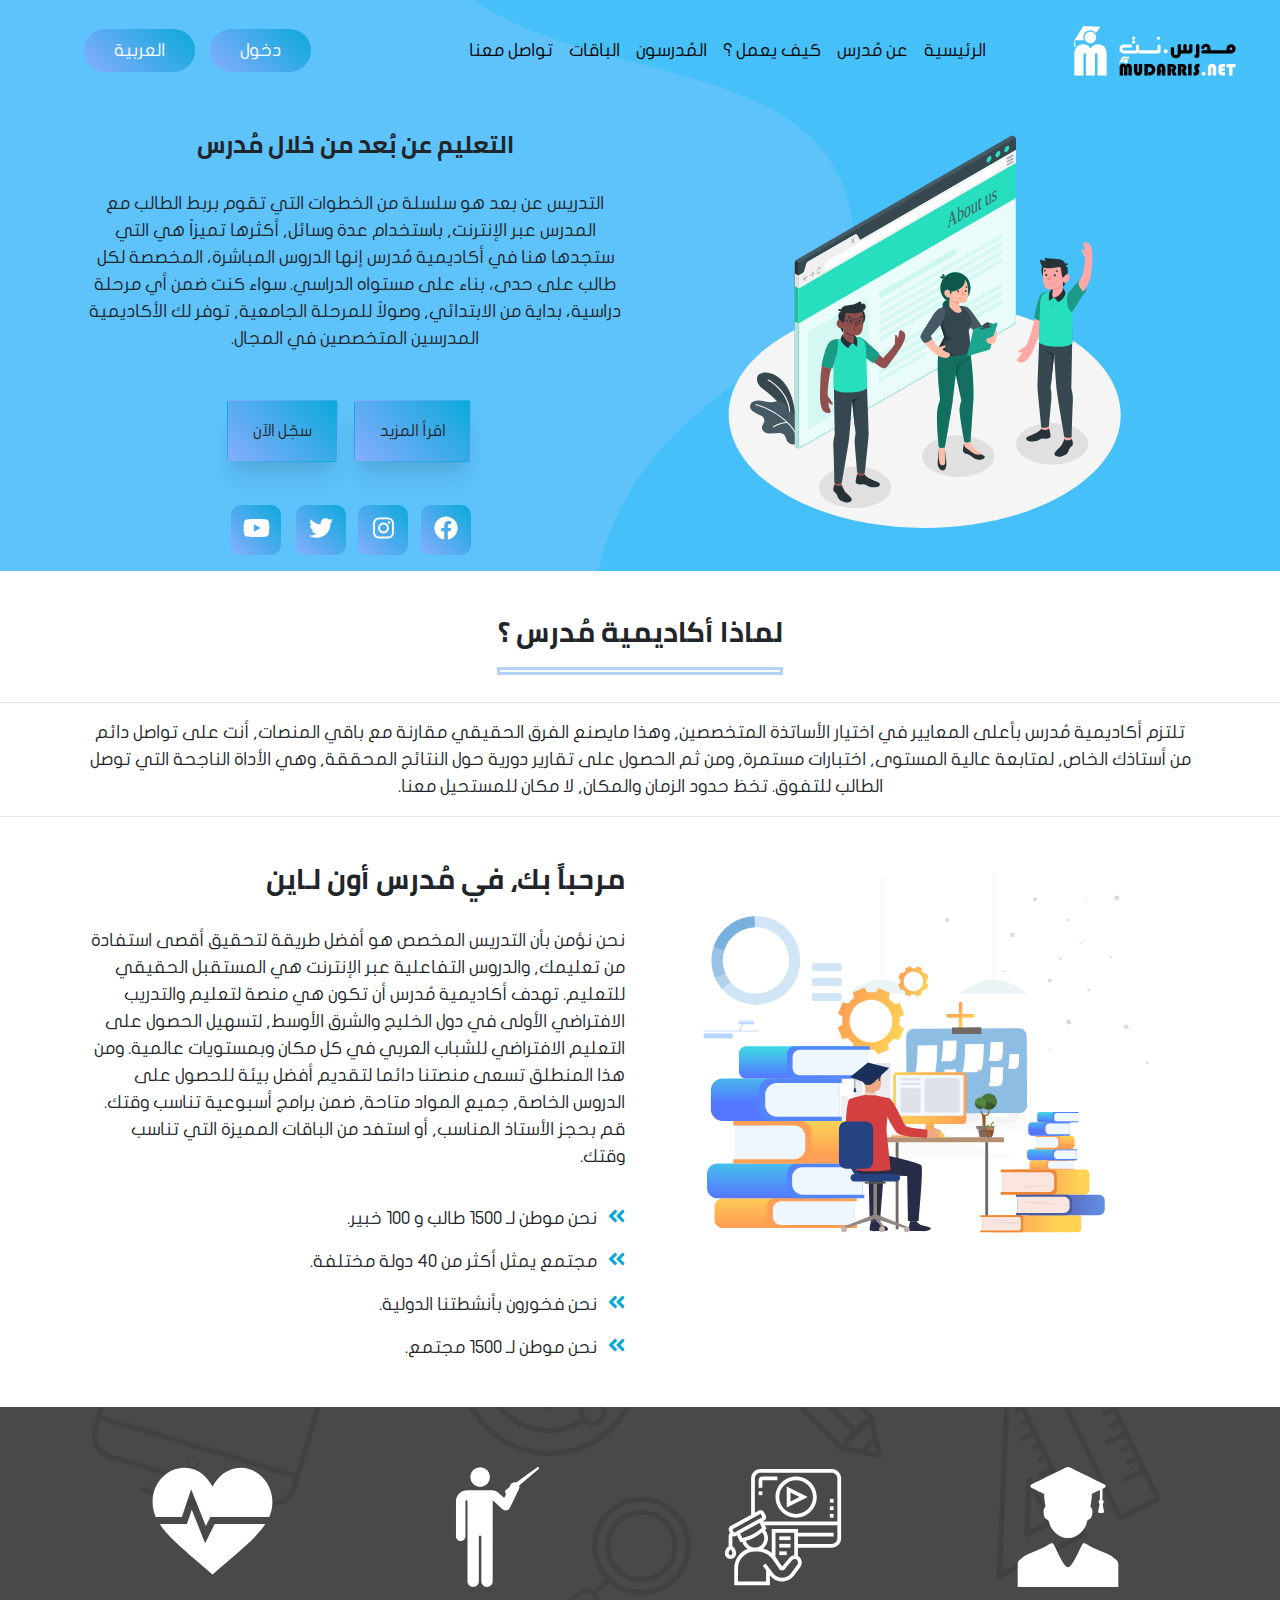
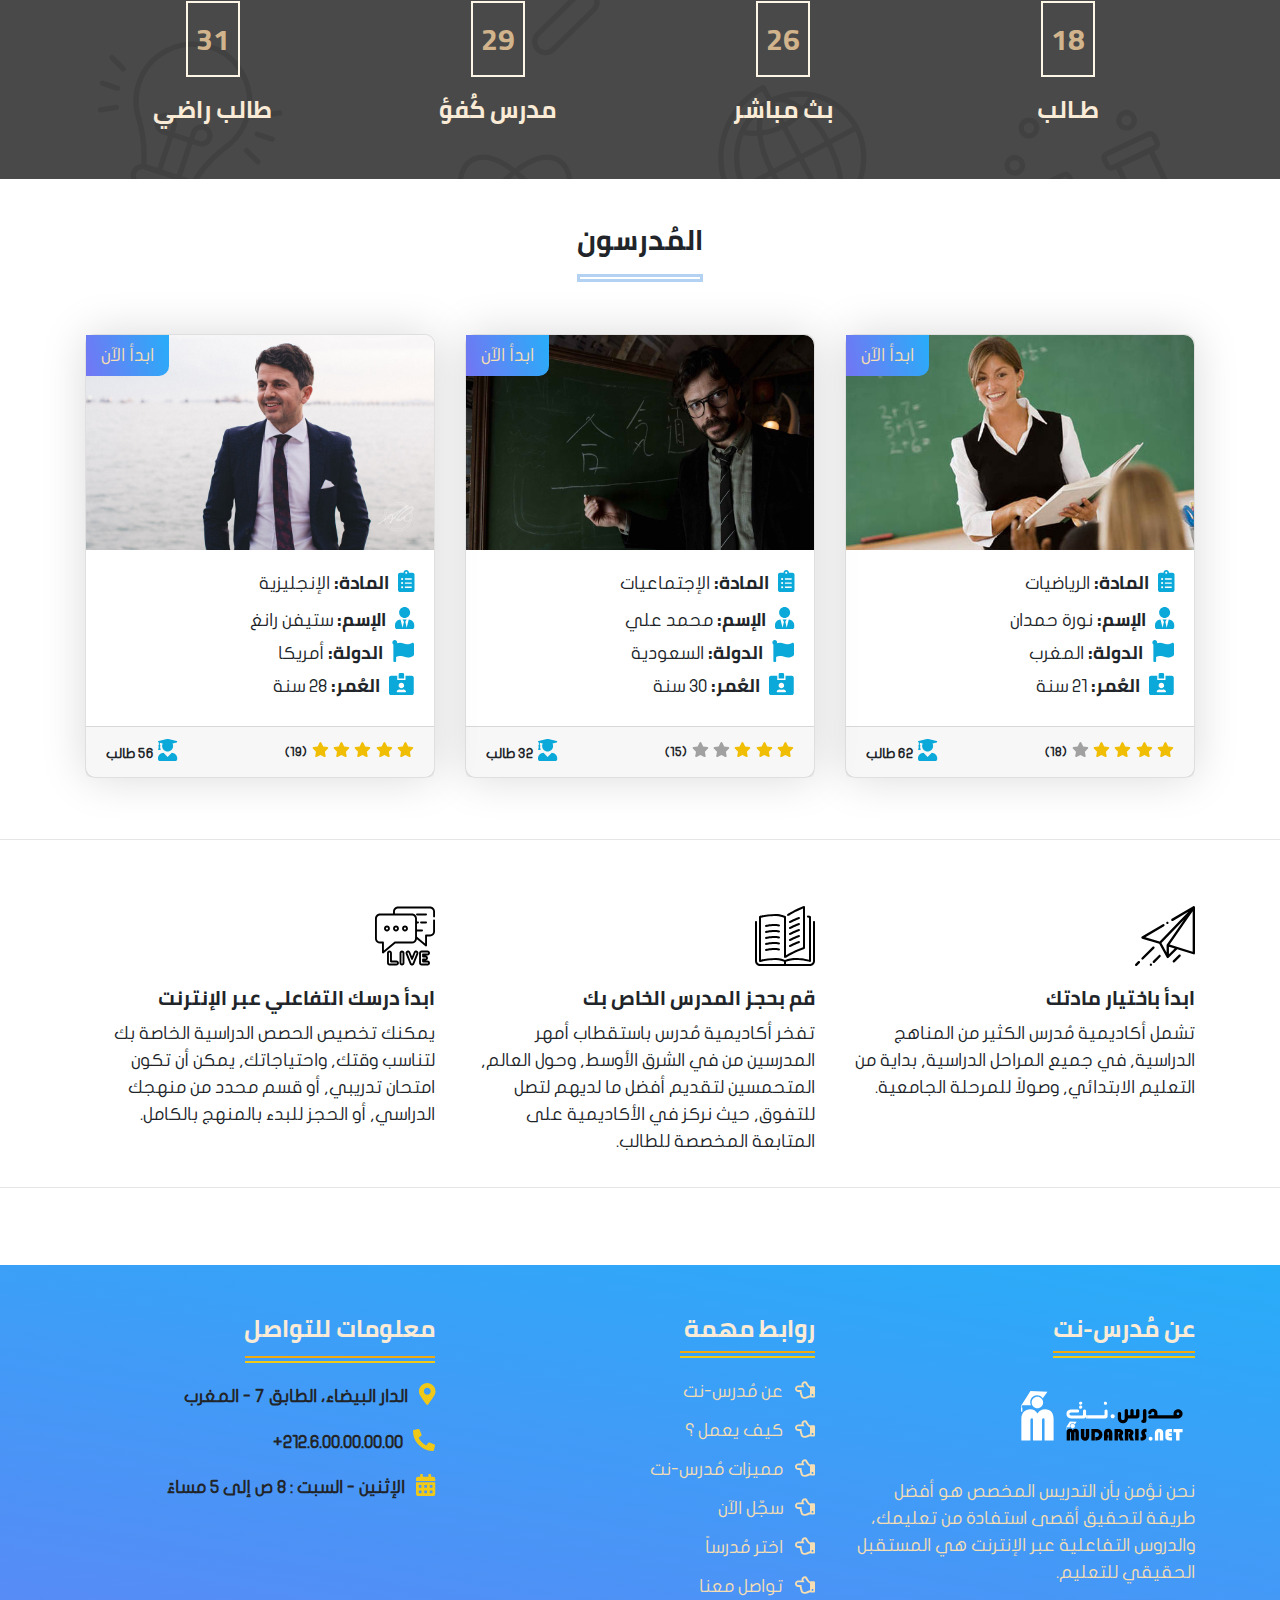
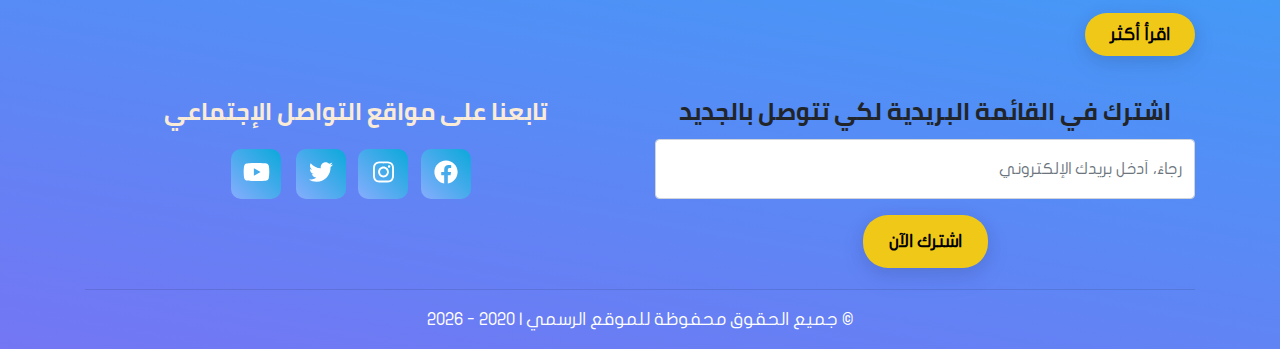
==== about.html @ 658f07bc "vesrion 1.0 arabie moudariss" ====
<!DOCTYPE html>
<html lang="en">
<head>
    <meta charset="UTF-8">
    <meta name="viewport" content="width=device-width, initial-scale=1.0">
    <title>مُدرس-نت | من نحن</title>
<link href="./assets/css/styles.css" rel="stylesheet"></head>
<body data-spy="scroll" data-target=".navbar" data-offset="50">
    
   <!-- Strat Header Page -->
    <header class="top_header">
        <nav class="navbar navbar-expand-lg">
            <a href="#" class="navbar-brand">
                <img src="./assets/images/logo-brand.svg" alt="logo-brand">
            </a>
            <button class="navbar-toggler" type="button" data-toggle="collapse" data-target="#navbarSupportedContent">
            <i class="fas fa-bars"></i>
            </button>

            <div class="collapse navbar-collapse" id="navbarSupportedContent">
                <ul class="navbar-nav ml-auto mr-auto">

                    <li class="nav-item active">
                        <a href="index.html" class="nav-link">الرئيسية</a>
                    </li>

                    <li class="nav-item">
                    <a href="about.html" class="nav-link">عن مُدرس</a>
                    </li>

                    <li class="nav-item">
                        <a href="how-it-works.html" class="nav-link">كيف يعمل ؟</a>
                    </li>

                    <li class="nav-item">
                        <a href="teachers.html" class="nav-link">المُدرسون</a>
                    </li>

                    <li class="nav-item">
                        <a href="Pricing.html" class="nav-link">الباقات</a>
                    </li>

                    <li class="nav-item">
                        <a href="contact.html" class="nav-link">تواصل معنا</a>
                    </li>

                </ul>
            </div>

            <div class="collapse navbar-collapse" id="navbarSupportedContent">
            <ul class="navbar-nav ml-auto mr-auto">
                <li class="nav-item item-anthor active">
                    <a href="#" class="nav-link">
                        دخول
                    </a>
                </li>
                <li class="nav-item item-anthor">
                    <a href="#" class="nav-link lang">
                        العربية
                    </a>
                </li>
            </ul>
        </div>

        </nav>
        <div class="container">
            <div class="row">
                <div class="col-lg-6 col-md-12">
                    <div class="image text-center">
                        <img src="./assets/images/about_us.svg" alt="about us">
                    </div>
                </div>
                <div class="col-lg-6 col-md-12">
                    <div class="title-column">
                        <h4 class="custom-heading text-center">التعليم عن بُعد من خلال مُدرس</h4>
                    </div>
                    <div class="description-paragraph">
                        <p class="text-center">
                            التدريس عن بعد هو سلسلة من الخطوات التي تقوم بربط
                             الطالب مع المدرس عبر الإنترنت, باستخدام عدة وسائل, أكثرها تميزاً هي التي ستجدها هنا في
                            أكاديمية مُدرس إنها الدروس المباشرة، المخصصة لكل طالب على حدى، بناء على مستواه الدراسي.
                            سواء كنت ضمن أي مرحلة دراسية،
                            بداية من الابتدائي, وصولاً للمرحلة الجامعية, توفر لك الأكاديمية المدرسين المتخصصين في المجال.
                        </p>
                    </div>

                    <div class="link-sign-up text-center">
                        <a href="#About_us" class="btn custom-btn scroll">
                            اقرأ المزيد
                        </a>
                        <a href="#" class="btn custom-btn">
                            سجّل الآن
                        </a>
                    </div>

                    <div class="icon-social-media text-center">
                        <ul class="inline-item">
                            <li class="list-inline-item">
                                <a href="#">
                                    <i class="fab fa-facebook"></i>
                                </a>
                            </li>
                            <li class="list-inline-item">
                            <a href="#">
                                <i class="fab fa-instagram"></i>
                            </a>
                        </li>
                        <li class="list-inline-item">
                            <a href="#">
                                <i class="fab fa-twitter"></i>
                            </a>
                        </li>
                        <li class="list-inline-item">
                            <a href="#">
                                <i class="fab fa-youtube"></i>
                            </a>
                        </li>
                        </ul>
                    </div>

                </div>
            </div>
        </div>
    </header>
   <!-- End Hedaer Page -->

   <!-- Start Section About US -->
    <section class="About_us" id="About_us">

       <div class="title_section">
           <h3 class="text-center">لماذا أكاديمية مُدرس ؟</h3>
       </div>

       <div class="line"></div>

       <hr>

       <div class="container">
            <div class="small-description">
                <p class="text-center">
                    تلتزم أكاديمية مُدرس بأعلى المعايير في اختيار الأساتذة المتخصصين, وهذا مايصنع الفرق الحقيقي مقارنة
                    مع باقي المنصات, أنت على تواصل دائم من أستاذك الخاص, لمتابعة عالية المستوى, اختبارات مستمرة,
                    ومن ثم الحصول على تقارير دورية حول النتائج المحققة, وهي الأداة الناجحة التي توصل الطالب للتفوق.
                    تخطَ حدود الزمان والمكان, لا مكان للمستحيل معنا.
                </p>
            </div>
       </div>

       <hr>

        <div class="container">
           
            <div class="row">
                <div class="col-lg-6 col-md-12 text-center">
                    <img src="./assets/images/about_us_eduction_one.svg" alt="img_eduction">
                </div>
                <div class="col-lg-6 col-md-12 text-right">
                    <div class="title_item">
                        <h3 class="new_title">مرحباً بك، في مُدرس أون لـاين</h3>
                    </div>

                    <div class="long-description">
                        <p class="paragraph">
                            نحن نؤمن بأن التدريس المخصص هو أفضل طريقة لتحقيق أقصى استفادة من تعليمك, والدروس التفاعلية عبر الإنترنت هي المستقبل الحقيقي للتعليم.
                            تهدف أكاديمية مُدرس أن تكون هي منصة لتعليم والتدريب الافتراضي الأولى في دول الخليج والشرق الأوسط, لتسهيل الحصول على التعليم الافتراضي للشباب العربي في كل مكان وبمستويات عالمية.
                            ومن هذا المنطلق تسعى منصتنا دائما لتقديم أفضل بيئة للحصول على الدروس الخاصة, جميع المواد متاحة, ضمن برامج أسبوعية تناسب وقتك.
                            قم بحجز الأستاذ المناسب, أو استفد من الباقات المميزة التي تناسب وقتك.
                        </p>
                    </div>

                    <div class="about-us-more">
                        <div class="small-text">
                            <p class="description-short">
                                <i class="fas fa-angle-double-left"></i>
                                نحن موطن لـ 1500 طالب و 100 خبير.
                            </p>
                            <p class="description-short">
                                <i class="fas fa-angle-double-left"></i>
                                مجتمع يمثل أكثر من 40 دولة مختلفة.
                            </p>
                            <p class="description-short">
                                <i class="fas fa-angle-double-left"></i>
                                نحن فخورون بأنشطتنا الدولية.
                            </p>
                            <p class="description-short">
                                <i class="fas fa-angle-double-left"></i>
                                نحن موطن لـ 1500 مجتمع.
                            </p>
                        </div>
                    </div>
                </div>
            </div>

        </div>

    </section>
   <!-- End Section About US -->

    <!-- Star statistics -->
    <section class="statistics" id="statistics">
        <div class="container">
            <div class="row">
                <div class="col-lg-3 col-md-12">
                    <div class="icon text-center">
                        <img src="./assets/images/student-with-graduation-cap.svg" alt="student">
                    </div>
                    <div class="count text-center">
                        <span class="timer" data-from="1" data-to="145" data-speed="1500"
                            data-refresh-interval="1">
                        </span>
                    </div>
                    <p class="text-center">
                        طـالب
                    </p>
                </div>
                <div class="col-lg-3 col-md-12">
                    <div class="icon text-center">
                        <img src="./assets/images/elearning.svg" alt="elearning">
                    </div>

                    <div class="count text-center">
                        <span class="timer" data-from="15" data-to="110" data-speed="1500"
                            data-refresh-interval="1">
                            
                        </span>
                    </div>
                    <p class="text-center">
                        بث مباشر
                    </p>
                </div>
                <div class="col-lg-3 col-md-12">
                    <div class="icon text-center">
                        <img src="./assets/images/teacher.svg" alt="teacher">
                    </div>
                    <div class="count text-center">
                        <span class="timer" data-from="14" data-to="135" data-speed="1500"
                            data-refresh-interval="1">
                            
                        </span>
                    </div>
                    <p class="text-center">
                        مدرس كُفؤ
                    </p>
                </div>
                <div class="col-lg-3 col-md-12">
                    <div class="icon text-center">
                        <img src="./assets/images/heartbeat.svg" alt="heartbeat">
                    </div>
                    <div class="count text-center">
                        <span class="timer" data-from="14" data-to="155" data-speed="1500"
                            data-refresh-interval="1">
                            
                        </span>
                    </div>
                    <p class="text-center">
                        طالب راضي
                    </p>
                </div>
            </div>
        </div>
    </section>
    <!-- End statistics -->

    <!-- Star Our Teachers -->
    <section class="Choose-teacher Our-Teachers" id="Our-Teachers">
        <div class="title_section">
            <h3 class="text-center">المُدرسون</h3>
        </div>
        <div class="line"></div>

        <div class="container">
            <!-- List Teachers -->
            <div class="row">

                <div class="col-lg-4 col-md-6 col-sm-6 col-12" data-aos="fade-up"
                data-aos-duration="3000">
                
                    <div class="card-group">
                        <div class="card">
                        <img src="./assets/images/professor_one.jpg" class="card-img-top" alt="professor">
                            <div class="get-started">
                                <a href="#">ابدأ الآن</a>
                            </div>
                            <div class="card-body">
                                <h5 class="card-title">
                                    <i class="fas fa-clipboard-list"></i>
                                    المادة:
                                    <span class="details-more">الرياضيات</span>
                                </h5>
                                <h5 class="details-prof">
                                    <i class="fas fa-user-tie"></i>
                                    الإسم:
                                    <span class="details-more">نورة حمدان</span>
                                </h5>
                                <h5 class="details-prof">
                                    <i class="fas fa-flag"></i>
                                    الدولة:
                                    <span class="details-more">المغرب</span>
                                </h5>
                                <h5 class="details-prof">
                                    <i class="fas fa-id-card-alt"></i>
                                    العُمر:
                                    <span class="details-more">21 سنة</span>
                                </h5>
                            </div>
                        <div class="card-footer">
                            <div class="clearfix">
                                <div class="float-right star">
                                    <i class="fas fa-star active"></i>
                                    <i class="fas fa-star active"></i>
                                    <i class="fas fa-star active"></i>
                                    <i class="fas fa-star active"></i>
                                    <i class="fas fa-star"></i>    
                                    <small>(18)</small>            
                                </div>
                                <div class="float-left student">
                                    <i class="fas fa-user-graduate"></i>
                                    <small>62 طالب</small>           
                                </div>
                            </div>
                        </div>
                        </div>
                    </div>

                </div>

                <div class="col-lg-4 col-md-6 col-sm-6 col-12" data-aos="fade-up"
                data-aos-duration="3000">

                    <div class="card-group">
                        <div class="card">
                        <img src="./assets/images/professor_two.jpg" class="card-img-top" alt="professor">
                            <div class="get-started">
                                <a href="#">ابدأ الآن</a>
                            </div>
                            <div class="card-body">
                                <h5 class="card-title">
                                    <i class="fas fa-clipboard-list"></i>
                                    المادة:
                                    <span class="details-more">الإجتماعيات</span>
                                </h5>
                                <h5 class="details-prof">
                                    <i class="fas fa-user-tie"></i>
                                    الإسم:
                                    <span class="details-more">محمد علي</span>
                                </h5>
                                <h5 class="details-prof">
                                    <i class="fas fa-flag"></i>
                                    الدولة:
                                    <span class="details-more">السعودية</span>
                                </h5>
                                <h5 class="details-prof">
                                    <i class="fas fa-id-card-alt"></i>
                                    العُمر:
                                    <span class="details-more">30 سنة</span>
                                </h5>
                            </div>
                        <div class="card-footer">
                            <div class="clearfix">
                                <div class="float-right star">
                                    <i class="fas fa-star active"></i>
                                    <i class="fas fa-star active"></i>
                                    <i class="fas fa-star active"></i>
                                    <i class="fas fa-star "></i>
                                    <i class="fas fa-star"></i>    
                                    <small>(15)</small>            
                                </div>
                                <div class="float-left student">
                                    <i class="fas fa-user-graduate"></i>
                                    <small>32 طالب</small>           
                                </div>
                            </div>
                        </div>
                        </div>
                    </div>

                </div>

                <div class="col-lg-4 col-md-6 col-sm-6 col-12" data-aos="fade-up"
                data-aos-duration="3000">

                    <div class="card-group">
                        <div class="card">
                        <img src="./assets/images/professor_three.jpg" class="card-img-top" alt="professor">
                            <div class="get-started">
                                <a href="#">ابدأ الآن</a>
                            </div>
                            <div class="card-body">
                                <h5 class="card-title">
                                    <i class="fas fa-clipboard-list"></i>
                                    المادة:
                                    <span class="details-more">الإنجليزية</span>
                                </h5>
                                <h5 class="details-prof">
                                    <i class="fas fa-user-tie"></i>
                                    الإسم:
                                    <span class="details-more">ستيفن رانغ</span>
                                </h5>
                                <h5 class="details-prof">
                                    <i class="fas fa-flag"></i>
                                    الدولة:
                                    <span class="details-more">أمريكا</span>
                                </h5>
                                <h5 class="details-prof">
                                    <i class="fas fa-id-card-alt"></i>
                                    العُمر:
                                    <span class="details-more">28 سنة</span>
                                </h5>
                            </div>
                        <div class="card-footer">
                            <div class="clearfix">
                                <div class="float-right star">
                                    <i class="fas fa-star active"></i>
                                    <i class="fas fa-star active"></i>
                                    <i class="fas fa-star active"></i>
                                    <i class="fas fa-star active"></i>
                                    <i class="fas fa-star active"></i>    
                                    <small>(19)</small>            
                                </div>
                                <div class="float-left student">
                                    <i class="fas fa-user-graduate"></i>
                                    <small>56 طالب</small>           
                                </div>
                            </div>
                        </div>
                        </div>
                    </div>

                </div>

                <div class="col-lg-4 col-md-6 col-sm-6 col-12 add-teacher" data-aos="fade-up"
                data-aos-duration="3000">

                    <div class="card-group">
                        <div class="card">
                        <img src="./assets/images/professor_three.jpg" class="card-img-top" alt="professor">
                            <div class="get-started">
                                <a href="#">ابدأ الآن</a>
                            </div>
                            <div class="card-body">
                                <h5 class="card-title">
                                    <i class="fas fa-clipboard-list"></i>
                                    المادة:
                                    <span class="details-more">الإنجليزية</span>
                                </h5>
                                <h5 class="details-prof">
                                    <i class="fas fa-user-tie"></i>
                                    الإسم:
                                    <span class="details-more">ستيفن رانغ</span>
                                </h5>
                                <h5 class="details-prof">
                                    <i class="fas fa-flag"></i>
                                    الدولة:
                                    <span class="details-more">أمريكا</span>
                                </h5>
                                <h5 class="details-prof">
                                    <i class="fas fa-id-card-alt"></i>
                                    العُمر:
                                    <span class="details-more">28 سنة</span>
                                </h5>
                            </div>
                        <div class="card-footer">
                            <div class="clearfix">
                                <div class="float-right star">
                                    <i class="fas fa-star active"></i>
                                    <i class="fas fa-star active"></i>
                                    <i class="fas fa-star active"></i>
                                    <i class="fas fa-star active"></i>
                                    <i class="fas fa-star active"></i>    
                                    <small>(19)</small>            
                                </div>
                                <div class="float-left student">
                                    <i class="fas fa-user-graduate"></i>
                                    <small>56 طالب</small>           
                                </div>
                            </div>
                        </div>
                        </div>
                    </div>

                </div>

            </div>
            <!-- End list teachers -->
        </div>
    </section>
   <!-- End Our Teachers -->

   <hr>

    <!-- Star More Features -->
    <section class="more-features" id="more-features">
        <div class="container">
            <div class="row">
                <div class="col-lg-4 col-md-12 text-right">
                    <div class="icon-title-text">
                        <img src="./assets/images/paper-plane.svg" alt="paper-plane">
                        <h5 class="heading">
                            ابدأ باختيار مادتك
                        </h5>
                        <p class="text-small">
                            تشمل أكاديمية مُدرس الكثير من المناهج الدراسية,
                            في جميع المراحل الدراسية, بداية من التعليم الابتدائي, وصولاً للمرحلة الجامعية.
                        </p>
                    </div>
                </div>
                <div class="col-lg-4 col-md-12 text-right">
                    <div class="icon-title-text">
                        <img src="./assets/images/open-book.svg" alt="open-book">
                        <h5 class="heading">
                            قم بحجز المدرس الخاص بك
                        </h5>
                        <p class="text-small">
                            تفخر أكاديمية مُدرس باستقطاب أمهر المدرسين من في الشرق الأوسط, وحول العالم, المتحمسين لتقديم
                            أفضل ما لديهم لتصل للتفوق, حيث نركز في الأكاديمية على المتابعة المخصصة للطالب.
                        </p>
                    </div>
                </div>
                <div class="col-lg-4 col-md-12 text-right">
                    <div class="icon-title-text">
                        <img src="./assets/images/chat.svg" alt="chat">
                        <h5 class="heading">
                            ابدأ درسك التفاعلي عبر الإنترنت
                        </h5>
                        <p class="text-small">
                            يمكنك تخصيص الحصص الدراسية الخاصة بك لتناسب وقتك, واحتياجاتك, يمكن أن تكون امتحان تدريبي,
                            أو قسم محدد من منهجك الدراسي, أو الحجز للبدء بالمنهج بالكامل.
                        </p>
                    </div>
                </div>
            </div>
        </div>
    </section> 
    <!-- End More Features -->

    <hr>


    <!-- Footer Page -->
    <footer class="latest-footer" id="latest-footer">
            <div class="container">
        
                <div class="row">
        
                    <div class="col-lg-4 col-md-12 link-arabe">
        
                        <div class="title-column">
                            <h4 class="custom-heading">عن مُدرس-نت</h4>
                        </div>
                        <div class="line"></div>
        
                        <div class="logo-website">
                            <a href="index.html">
                                <img src="./assets/images/logo-brand.svg" alt="logo-brand">
                            </a>
                        </div>
        
                        <div class="about-description">
                            <p class="text">
                                نحن نؤمن بأن التدريس المخصص هو أفضل طريقة لتحقيق أقصى استفادة من تعليمك،
                                والدروس التفاعلية عبر الإنترنت هي المستقبل الحقيقي للتعليم.
                            </p>
                        </div>
        
                        <div class="btn-link">
                            <a href="#" class="show-more">
                                اقرأ أكثر
                            </a>
                        </div>
        
                    </div>
        
                    <div class="col-lg-4 col-md-12 link-arabe">
                        <div class="title-column">
                            <h4 class="custom-heading">روابط مهمة</h4>
                        </div>
                        <div class="line links"></div>
        
                        
                        <div class="imortant-links">
                            <a href="#" class="link">
                                <i class="far fa-hand-point-left"></i>
                                عن مُدرس-نت
                            </a>
                        </div>
        
                        <div class="imortant-links">
                            <a href="#" class="link">
                                <i class="far fa-hand-point-left"></i>
                                كيف يعمل ؟
                            </a>
                        </div>
        
                        <div class="imortant-links">
                            <a href="#" class="link">
                                <i class="far fa-hand-point-left"></i>
                                مميزات مُدرس-نت
                            </a>
                        </div>
        
                        <div class="imortant-links">
                            <a href="#" class="link">
                                <i class="far fa-hand-point-left"></i>
                                سجّل الآن
                            </a>
                        </div>
        
                        <div class="imortant-links">
                            <a href="#" class="link">
                                <i class="far fa-hand-point-left"></i>
                                اختر مُدرساً
                            </a>
                        </div>
        
                        <div class="imortant-links">
                            <a href="#" class="link">
                                <i class="far fa-hand-point-left"></i>
                                تواصل معنا
                            </a>
                        </div>
                    </div>
        
                    <div class="col-lg-4 col-md-12 link-arabe">
                        <div class="title-column">
                            <h4 class="custom-heading">معلومات للتواصل</h4>
                        </div>
                    <div class="line info"></div>
        
                        <div class="info-contact">
                            <i class="fas fa-map-marker-alt"></i>
                            <!-- Map -->
                            <span>الدار البيضاء، الطابق 7 - المغرب</span>
                        </div>
        
                        <div class="info-contact">
                            <i class="fas fa-phone-alt"></i>
                            <!-- Phone -->
                            <span>212.6.00.00.00.00+</span>
                        </div>
        
                        <div class="info-contact">
                            <!-- Open hours -->
                            <i class="fas fa-calendar-alt"></i>
                            <span>
                                الإثنين - السبت : 8 ص إلى 5 مساءً
                            </span>
                        </div>
                    </div>
        
                </div>
        
                <div class="row">
        
                    <div class="col-lg-6 col-md-12">
                        <form class="text-center">
                            <h4 class="heading-mail">اشترك في القائمة البريدية لكي تتوصل بالجديد</h4>
                            <div class="form-group">
                                <input type="email" class="form-control" name="email" id="email" placeholder="رجاءً، أدخل بريدك الإلكتروني" required>
                            </div>
                            <button type="submit" class="btn btn-custom">اشترك الآن</button>
                        </form>
                    </div>
        
                    <div class="col-lg-6 col-md-12">
                    <div class="title-column">
                        <h4 class="custom-heading text-center">تابعنا على مواقع التواصل الإجتماعي</h4>
                    </div>
                    <div class="icon-social-media text-center">
                        <ul class="inline-item">
                            <li class="list-inline-item">
                                <a href="#">
                                    <i class="fab fa-facebook"></i>
                                </a>
                            </li>
                            <li class="list-inline-item">
                            <a href="#">
                                <i class="fab fa-instagram"></i>
                            </a>
                        </li>
                        <li class="list-inline-item">
                            <a href="#">
                                <i class="fab fa-twitter"></i>
                            </a>
                        </li>
                        <li class="list-inline-item">
                            <a href="#">
                                <i class="fab fa-youtube"></i>
                            </a>
                        </li>
                        </ul>
                    </div>
                    </div>
                </div>
        
                <hr>
        
                <div class="row">
                    <div class="col-lg-12 col-md-12">
        
                        <div class="copyright">
                            <p class="copyright text-center" id="copyright">
                                <!-- &copy; All Rights Reserved For website  -->
                            </p>
                        </div>
        
                    </div>
                </div>
            </div>
    </footer>
    <!-- End Footer Page -->

    <script type="text/html" src="{require{'./index.js'}}"></script>

<script src="./app.js"></script></body>
</html>
---- assets/css/styles.css ----
@charset "UTF-8";@font-face{src:url(../fonts/Cairo-Bold.ttf);font-family:ar-heading}@font-face{src:url(../fonts/JFFlatregular.ttf);font-family:ar-font}h1,h2,h3,h4,h5,h6{font-family:ar-heading}a,body,li,p,span{font-family:ar-font;font-size:18px}a:hover{text-decoration:none}button,label,select.form-control,small,textarea{font-family:ar-font}img{height:450px}html{box-sizing:border-box}body{direction:rtl;font-family:ar-font;font-size:18px}header.top_header{background-image:url(../images/header_top.svg);background-position:50%;background-repeat:no-repeat;background-size:cover}nav button.navbar-toggler{color:#fff;font-size:25px;background:#0aa9da}header.top_header nav a img{height:75px}header.top_header nav ul{padding:0;text-align:center}header.top_header nav ul li a{color:#000;transition:all .5s ease-in-out}header.top_header nav ul li a:active,header.top_header nav ul li a:focus,header.top_header nav ul li a:hover{color:#fff}header.top_header nav ul li{transition:all .5s ease-in-out}header.top_header nav ul li:active,header.top_header nav ul li:focus,header.top_header nav ul li:hover{background:linear-gradient(120deg,#7476f3,#0aa9da);box-shadow:0 3px 8px rgba(0,0,0,.24);border-radius:5px}header.top_header nav ul li a.lang{font-family:ar-font}header.top_header nav ul li.item-anthor{background:linear-gradient(45deg,#87adfe,#0aa9da);margin-right:15px;border-radius:25px;padding:0 22px}header.top_header nav ul li.item-anthor:active,header.top_header nav ul li.item-anthor:focus,header.top_header nav ul li.item-anthor:hover{background:linear-gradient(120deg,#7476f3,#0aa9da)}header.top_header nav ul li.item-anthor a{color:#fff}header.top_header .image_eduction_one img{margin:50px 0}header.top_header h3.text-heading{margin-top:15%}header.top_header .description-text p{margin-top:7%}header.top_header .link-sign-up a{background:linear-gradient(45deg,#87adfe,#0aa9da);padding:18px 25px;margin-right:12px;margin-top:6%;box-shadow:0 20px 25px -5px rgba(0,0,0,.1),0 10px 10px -5px rgba(0,0,0,.04);transition:all .5s ease-in-out}header.top_header .link-sign-up a:active,header.top_header .link-sign-up a:focus,header.top_header .link-sign-up a:hover{color:#fff;background:linear-gradient(120deg,#7476f3,#0aa9da)}.icon-social-media ul{padding:0;margin-top:8%}.icon-social-media ul li{margin-right:10px;width:50px;height:50px;line-height:50px;border-radius:10px;background:linear-gradient(45deg,#87adfe,#0aa9da);transition:all .5s ease-in-out}.icon-social-media ul li:active,.icon-social-media ul li:focus,.icon-social-media ul li:hover{background:linear-gradient(120deg,#7476f3,#0aa9da)}.icon-social-media ul li a{text-decoration:none;font-size:24px;color:#fff;transition:all .5s ease-in-out}.icon-social-media ul li a:active,.icon-social-media ul li a:focus,.icon-social-media ul li a:hover{color:wheat}header.top_header #carouselSliderIndicators{position:relative}header.top_header #carouselSliderIndicators ol{padding:0}header.top_header #carouselSliderIndicators ol li{width:10px;height:10px;border-radius:50%}header.top_header #carouselSliderIndicators ol li.active{background-color:#0aa9da}header.top_header #carouselSliderIndicators a img{position:absolute;height:40px;top:90%}section .title_section{margin:45px 0}.line{height:2px;width:130px;margin:-25px auto 30px;box-shadow:0 0 0 3px rgba(3,102,214,.3)}section.About_us .title_item h3{margin:30px 0}section.About_us .line{width:280px}section.About_us .long-description p{margin-bottom:35px}section.About_us .long-description h5.custom_heading{margin-bottom:15px;font-size:16px}section.About_us .long-description ul{padding:0}section.About_us .long-description ul li{margin-right:25px;margin-top:20px;background:linear-gradient(90deg,#87adfe,#0aa9da);padding:20px 50px;border-radius:50px;font-weight:700;font-size:18px;box-shadow:0 20px 30px rgba(0,0,0,.2);transition:all .5s ease-in-out}section.About_us .long-description ul li:active,section.About_us .long-description ul li:focus,section.About_us .long-description ul li:hover{background:linear-gradient(90deg,#28adf9,#7476f3)}section.About_us .long-description ul li a{color:wheat;transition:all .5s ease-in-out}section.About_us .long-description ul li a:active,section.About_us .long-description ul li a:focus,section.About_us .long-description ul li a:hover{text-decoration:none;color:#fff}section.Features .featured-card{position:relative;margin-bottom:50px;background:#fff;text-align:center;padding:60px 40px 50px;border-radius:10px;box-shadow:0 0 45px 0 rgba(0,0,0,.15);z-index:1}section.Features .featured-card h3{width:50px;height:50px;line-height:50px;text-align:center;border-bottom-left-radius:30px;background:linear-gradient(90deg,#28adf9,#7476f3);font-size:24px;font-weight:500;position:absolute;top:0;right:0;color:#fff}section.Features .featured-card img{height:150px;background:#faebd7;padding:5px;border-top-left-radius:35px;border-bottom-right-radius:35px;margin-bottom:30px}section.Features .featured-card p{margin-top:20px}section.Features .show-more-features{background:linear-gradient(190deg,#28adf9,#7476f3);padding:20px 28px;border-radius:50px;font-weight:700;font-size:18px;box-shadow:0 20px 30px rgba(0,0,0,.2);color:wheat;transition:all .5s ease-in-out}section.Features .show-more-features svg{font-size:24px;margin-left:5px;margin-bottom:-3px}section.Features .show-more-features:active,section.Features .show-more-features:focus,section.Features .show-more-features:hover{text-decoration:none;color:#fff}section.how-it-works .title_section{margin:65px 0}section.how-it-works .line{height:2px;width:185px;margin:-50px auto 30px;box-shadow:0 0 0 3px rgba(3,102,214,.3)}section.how-it-works .how-to-use-website{margin-top:6%;text-align:right}section.how-it-works .how-to-use-website .numbers h3{display:inline-block;width:50px;height:50px;line-height:50px;text-align:center;background:linear-gradient(90deg,#87adfe,#0aa9da);font-size:24px;color:#fff;border-radius:5px 20px 5px}section.how-it-works .how-to-use-website .numbers .description{display:inline;font-weight:600;margin-right:15px}section.how-it-works .how-to-use-website .numbers .description a{color:#28adf9;transition:all .5s ease-in-out}section.how-it-works .how-to-use-website .numbers .description a:hover{text-decoration:none;color:#0aa9da}section.how-it-works .vedio_motion iframe{border:5px solid #28adf9}section.Choose-teacher .line{width:130px}section.Choose-teacher .card-group .card{position:relative;margin:25px 0 45px;border-radius:10px;box-shadow:0 0 45px 0 rgba(0,0,0,.15)}section.Choose-teacher .card-group .card .get-started{position:absolute;background:linear-gradient(75deg,#7476f3,#28adf9);padding:7px 15px;left:0;border-bottom-right-radius:10px}section.Choose-teacher .card-group .card .get-started a{color:wheat;font-weight:500;transition:all .3s ease-in-out}section.Choose-teacher .card-group .card .get-started a:hover{text-decoration:none;color:#fff}section.Choose-teacher .card-group .card .card-body{text-align:right}section.Choose-teacher .card-group .card img{border-top-left-radius:10px;border-top-right-radius:10px;height:215px}section.Choose-teacher .card-group .card h5{font-size:18px}section.Choose-teacher .card-group .card h5 svg{margin-left:5px;color:#0aa9da;font-size:22px}section.Choose-teacher .card-group .card .card-footer .star svg{color:#a1a1a1;font-size:15px}section.Choose-teacher .card-group .card .card-footer .star svg.active{color:#f1be06;font-size:15px}section.Choose-teacher .card-group .card .card-footer .star small{font-weight:700}section.Choose-teacher .card-group .card .card-footer .student small{font-weight:700;font-size:14px}section.Choose-teacher .card-group .card .card-footer .student svg{color:#0aa9da;font-size:22px}section.Choose-teacher .show-more-teachears{background:linear-gradient(190deg,#28adf9,#7476f3);padding:20px 28px;border-radius:50px;font-weight:700;font-size:18px;box-shadow:0 20px 30px rgba(0,0,0,.2);color:wheat;transition:all .5s ease-in-out}section.Choose-teacher .show-more-teachears svg{font-size:22px;margin-bottom:-4px;margin-left:3px}section.Choose-teacher .show-more-teachears:hover{text-decoration:none;color:#fff}footer.latest-footer{background:linear-gradient(190deg,#28adf9,#7476f3);margin-top:6%}footer.latest-footer .link-arabe{text-align:right}footer.latest-footer .title-column h4.custom-heading{margin-top:50px;color:#faebd7}footer.latest-footer .line{height:2px;width:142px;margin:-5px auto 30px 100%;box-shadow:0 5px #f0a90f,0 10px #f0c817}footer.latest-footer .line.links{width:135px}footer.latest-footer .line.info{width:190px;margin:0 auto 30px 100%}footer.latest-footer .logo-website a img{height:75px;margin-bottom:25px}footer.latest-footer .about-description p{color:wheat;margin-bottom:10%}footer.latest-footer .btn-link a{font-weight:700;color:#000;background-color:#f0c817;padding:12px 25px;border-radius:25px;box-shadow:0 4px 16px rgba(17,17,26,.1),0 8px 32px rgba(17,17,26,.05);transition:all .5s ease-in-out}footer.latest-footer .btn-link a:active,footer.latest-footer .btn-link a:focus,footer.latest-footer .btn-link a:hover{text-decoration:none;background-color:#f0a90f}footer.latest-footer .imortant-links{margin:12px 0}footer.latest-footer .imortant-links a.link{color:wheat;transition:all .5s ease-in-out}footer.latest-footer .imortant-links a.link svg{margin-left:8px;font-size:20px}footer.latest-footer .imortant-links a.link:active,footer.latest-footer .imortant-links a.link:focus,footer.latest-footer .imortant-links a.link:hover{text-decoration:none;color:#faebd7}footer.latest-footer .info-contact{margin:18px 0}footer.latest-footer .info-contact span{font-weight:700}footer.latest-footer .info-contact svg{font-size:22px;margin-left:6px;color:#f0c817}footer.latest-footer form{width:100%;margin:50px 0 5px}footer.latest-footer form input{height:60px;margin-top:12px;font-family:ar-font}footer.latest-footer form button.btn-custom{font-family:ar-font;font-size:18px;font-weight:700;color:#000;background-color:#f0c817;padding:12px 25px;border-radius:25px;box-shadow:0 4px 16px rgba(17,17,26,.1),0 8px 32px rgba(17,17,26,.05);transition:all .5s ease-in-out}footer.latest-footer form button.btn-custom:active,footer.latest-footer form button.btn-custom:focus,footer.latest-footer form button.btn-custom:hover{background-color:#f0a90f}footer.latest-footer ul{margin-top:4%}footer.latest-footer .copyright p{font-weight:400;color:#fff}header.top_header .image img{height:400px;margin:30px 0}header.top_header .title-column h4{margin:30px 0}section.About_us .about-us-more .small-text p svg{font-size:20px;margin-left:7px;color:#0aa9da}section.statistics{background-image:url(../images/banner-education.svg);background-repeat:no-repeat;background-position:50%;background-size:cover;padding:35px;margin-top:30px}section.statistics .icon img{margin:25px 0;height:120px;margin:25px 0 30px}section.statistics span.timer{font-family:ar-heading;font-size:30px;border:2px solid #fdf5e6;padding:8px;margin-bottom:18px;color:tan}section.statistics p{margin-top:30px;font-family:ar-heading;font-size:24px;color:#faebd7}section.Choose-teacher.Our-Teachers .line{width:120px}section.more-features .icon-title-text img{height:60px;margin:50px 0 20px}section.more-features .icon-title-text h5{margin-bottom:10px}.bg-color{background-color:#faebd7;padding:25px 0}.form-check-input{position:static!important;border:0;color:#28adf9!important;font-weight:700;left:0;bottom:10px;margin:25px 0;margin-top:0!important;margin-left:0!important;background-color:transparent!important}.ui-widget.ui-widget-content{border:1px solid #28adf9!important;margin:-25px 0}.ui-slider-range.ui-corner-all.ui-widget-header{background:linear-gradient(50deg,#7476f3,#3b99e0)}span.ui-slider-handle.ui-corner-all.ui-state-default{background-color:#000;border-radius:3px;border-color:transparent}.form-check{padding-left:0!important}select.form-control{border-radius:0;border-color:#28adf9}select.form-control:hover{cursor:pointer}.form-group button.filter-btn{font-family:ar-heading;margin:15px 0 0;font-weight:600;background:linear-gradient(75deg,#7476f3,#28adf9);color:#fdf5e6;border-radius:0;border-color:transparent;transition:all .5s ease-in-out}.form-group button.filter-btn.more-main{margin:0}.form-group button.filter-btn:active,.form-group button.filter-btn:focus,.form-group button.filter-btn:hover{color:wheat;font-weight:700}.From-to-time{position:absolute;margin:25% 0}.From-To-Date p.between{margin:0 15px}h6.cst-title.title-time{margin-top:25px}section.Pricing .line{width:172px}.pricing-table{background-color:#eee}.pricing-table .block-heading{padding-top:50px;margin-bottom:40px;text-align:center}.pricing-table .block-heading h2{color:#3b99e0}.pricing-table .block-heading p{text-align:center;max-width:420px;margin:auto;opacity:.7}.pricing-table .heading{text-align:center;padding-bottom:10px;border-bottom:1px solid rgba(0,0,0,.1)}.pricing-table .item{background-color:#fff;box-shadow:0 2px 10px rgba(0,0,0,.1);border-top:2px solid #87adfe;padding:30px;overflow:hidden;position:relative;border-radius:12px;margin:25px 0}.pricing-table .col-md-5:not(:last-child) .item{margin-bottom:30px}.pricing-table .item button{font-weight:600;background:linear-gradient(100deg,#7476f3,#0aa9da);border-color:#fff;border-radius:25px;color:wheat;font-family:ar-font;padding:14px;transition:all .6s ease-in-out}.pricing-table .item button:active,.pricing-table .item button:focus,.pricing-table .item button:hover{color:#fdf5e6}.pricing-table .ribbon{width:160px;height:32px;font-family:ar-font;font-size:12px;text-align:center;color:#fff;font-weight:700;box-shadow:0 2px 3px rgba(0,0,0,.1);background:#28adf9;transform:rotate(45deg);position:absolute;right:-42px;top:20px;padding-top:7px}.pricing-table .item p{text-align:center;margin-top:20px;opacity:.7}.pricing-table .features .feature{font-weight:600}.pricing-table .features h4{text-align:center;font-size:18px;padding:5px}.pricing-table .price h4{margin:15px 0;font-size:45px;text-align:center;color:#0aa9da}.pricing-table .buy-now button{text-align:center;margin:auto;font-weight:600;padding:9px 0}section.Contact h4.heading-custom{margin-top:20px}section.Contact .line{width:150px}section.Contact .contact{height:2px;width:160px;margin:15px auto 30px;box-shadow:0 0 0 3px rgba(3,102,214,.3)}section.Contact label{font-family:ar-heading}section.Contact label svg{font-size:20px;margin-left:5px;color:#28adf9}section.Contact input,textarea.form-control{font-family:ar-font}section.Contact .send-mail button{background-color:transparent;border-radius:0;border-color:transparent}section.Contact .send-mail button.custom-btn{font-weight:600;background:linear-gradient(75deg,#0aa9da,#87adfe);border-color:#fff;border-radius:25px;color:wheat;font-family:ar-font;padding:14px 35px;transition:all .6s ease-in-out}section.Contact .send-mail button.custom-btn svg{margin-right:10px;font-size:20px}section.Contact .send-mail button.custom-btn:active,section.Contact .send-mail button.custom-btn:focus,section.Contact .send-mail button.custom-btn:hover{color:#eee}section.Contact .image-msg img{height:330px;margin-top:20%}@media (min-width:320px) and (max-width:575.98px){header.top_header nav ul li.item-anthor{margin-top:20px;padding:10px 25px}header.top_header .image_eduction_one img{margin:0;height:275px}header.top_header .link-sign-up a{margin-top:25px}header.top_header .icon-social-media ul{display:none}header.top_header .link-sign-up.text-center{margin-bottom:25%}header.top_header #carouselSliderIndicators a img{height:30px;top:94%}section.About_us img{height:280px}section.About_us .long-description ul li{display:block;text-align:center}section.how-it-works .how-to-use-website .numbers h3{width:35px;height:35px;line-height:35px;font-size:17px}section.how-it-works .how-to-use-website .numbers .description{font-weight:400;margin-right:3px;font-size:15px}section.how-it-works .vedio_motion iframe{width:100%;margin-top:25px}footer.latest-footer{margin-top:30%}footer.latest-footer h4.heading-mail{font-size:16px}footer.latest-footer .title-column h4.custom-heading{font-size:17px}footer.latest-footer .line.info{width:135px}footer.latest-footer .line.links{width:95px}footer.latest-footer .line{width:105px}footer.latest-footer form{margin:20px 0 5px}footer.latest-footer .copyright p{font-weight:400;font-size:16px}header.top_header .link-sign-up a{display:block}header.top_header .image img{height:275px}section.Contact .image-msg img{height:160px;margin-top:20%}h6.cst-title{margin:30px 0}form.form-inline{display:inline-block!important}.form-group.From-To-Date.From-to-time{margin:-20px 0}.form-group button.filter-btn{margin:165px 0 0}.From-to-time{position:relative;margin:15px 0}.form-group button.filter-btn{margin:-10px 0}}@media (min-width:576px) and (max-width:767.98px){header.top_header nav ul li.item-anthor{margin-top:20px;padding:10px 25px}header.top_header .image_eduction_one img{margin:15px 0}.icon-social-media ul{padding:0;margin:12% 0}header.top_header #carouselSliderIndicators a img{top:95%}section.About_us .long-description ul li{display:block;text-align:center}section.how-it-works .vedio_motion iframe{margin-top:30px;width:100%}footer.latest-footer{margin-top:15%}footer.latest-footer ul{margin-top:1%;margin-bottom:25px}header.top_header .link-sign-up a{display:block}section.Contact .image-msg img{height:280px}h6.cst-title{margin:30px 0}form.form-inline{display:inline-block!important}.form-group.From-To-Date.From-to-time{margin:-20px 0}}@media (min-width:768px) and (max-width:991.98px){header.top_header nav ul li.item-anthor{margin-top:20px;padding:10px 25px}header.top_header .image_eduction_one img{margin:15px 0}header.top_header h3.text-heading{margin-top:0}.icon-social-media ul{padding:0;margin:10%}header.top_header #carouselSliderIndicators a img{top:94.5%}section.how-it-works .vedio_motion{text-align:center}section.how-it-works .vedio_motion iframe{margin-top:5%}section.Choose-teacher .card-group .card img{height:250px}footer.latest-footer ul{margin-top:1%;margin-bottom:25px}header.top_header .link-sign-up a{display:block}h6.cst-title{margin:30px 0}form.form-inline{display:inline-block!important}.form-group.From-To-Date.From-to-time{margin:-20px 0}}@media (min-width:992px) and (max-width:1199.98px){header.top_header nav a img{height:60px}header.top_header nav ul li a{font-size:17px}section.About_us .long-description h5.custom_heading{font-family:ar-content;font-weight:600;font-size:15px}section.how-it-works .vedio_motion iframe{width:100%;height:250px}section.About_us .title_item h3{font-size:23px}h4.heading-mail{font-size:21px;color:#fff}section.Contact .image-msg img{height:260px}.col-lg-4.col-md-6.col-sm-6.col-12.add-teacher{display:none}.From-To-Date p.between{margin:0 4px}.form-group.From-To-Date.From-to-time{margin-top:36%}}@media (min-width:1200px){.col-lg-4.col-md-6.col-sm-6.col-12.add-teacher{display:none}}
/*!
 * Bootstrap v4.5.3 (https://getbootstrap.com/)
 * Copyright 2011-2020 The Bootstrap Authors
 * Copyright 2011-2020 Twitter, Inc.
 * Licensed under MIT (https://github.com/twbs/bootstrap/blob/main/LICENSE)
 */:root{--blue:#007bff;--indigo:#6610f2;--purple:#6f42c1;--pink:#e83e8c;--red:#dc3545;--orange:#fd7e14;--yellow:#ffc107;--green:#28a745;--teal:#20c997;--cyan:#17a2b8;--white:#fff;--gray:#6c757d;--gray-dark:#343a40;--primary:#007bff;--secondary:#6c757d;--success:#28a745;--info:#17a2b8;--warning:#ffc107;--danger:#dc3545;--light:#f8f9fa;--dark:#343a40;--breakpoint-xs:0;--breakpoint-sm:576px;--breakpoint-md:768px;--breakpoint-lg:992px;--breakpoint-xl:1200px;--font-family-sans-serif:-apple-system,BlinkMacSystemFont,"Segoe UI",Roboto,"Helvetica Neue",Arial,"Noto Sans",sans-serif,"Apple Color Emoji","Segoe UI Emoji","Segoe UI Symbol","Noto Color Emoji";--font-family-monospace:SFMono-Regular,Menlo,Monaco,Consolas,"Liberation Mono","Courier New",monospace}*,:after,:before{box-sizing:border-box}html{font-family:sans-serif;-webkit-tap-highlight-color:transparent}article,aside,figcaption,figure,footer,header,hgroup,main,nav,section{display:block}body{font-family:-apple-system,BlinkMacSystemFont,Segoe UI,Roboto,Helvetica Neue,Arial,Noto Sans,sans-serif,Apple Color Emoji,Segoe UI Emoji,Segoe UI Symbol,Noto Color Emoji;font-size:1rem;font-weight:400;line-height:1.5;color:#212529;text-align:left;background-color:#fff}[tabindex="-1"]:focus:not(.focus-visible),[tabindex="-1"]:focus:not(:focus-visible){outline:0!important}h1,h2,h3,h4,h5,h6{margin-top:0;margin-bottom:.5rem}p{margin-top:0;margin-bottom:1rem}abbr[data-original-title],abbr[title]{text-decoration:underline;-webkit-text-decoration:underline dotted;text-decoration:underline dotted;cursor:help;border-bottom:0;-webkit-text-decoration-skip-ink:none;text-decoration-skip-ink:none}address{font-style:normal;line-height:inherit}address,dl,ol,ul{margin-bottom:1rem}dl,ol,ul{margin-top:0}ol ol,ol ul,ul ol,ul ul{margin-bottom:0}dt{font-weight:700}dd{margin-bottom:.5rem;margin-left:0}blockquote{margin:0 0 1rem}a{color:#007bff;text-decoration:none}a:hover{color:#0056b3;text-decoration:underline}a:not([href]):not([class]),a:not([href]):not([class]):hover{color:inherit;text-decoration:none}code,kbd,pre,samp{font-family:SFMono-Regular,Menlo,Monaco,Consolas,Liberation Mono,Courier New,monospace;font-size:1em}pre{margin-top:0;margin-bottom:1rem;overflow:auto;-ms-overflow-style:scrollbar}figure{margin:0 0 1rem}img,svg{vertical-align:middle}svg{overflow:hidden}table{border-collapse:collapse}caption{padding-top:.75rem;padding-bottom:.75rem;color:#6c757d;text-align:left;caption-side:bottom}th{text-align:inherit;text-align:-webkit-match-parent}label{display:inline-block;margin-bottom:.5rem}button{border-radius:0}button:focus{outline:1px dotted;outline:5px auto -webkit-focus-ring-color}button,input,optgroup,select,textarea{font-size:inherit;line-height:inherit}[role=button]{cursor:pointer}select{word-wrap:normal}[type=button]:not(:disabled),[type=reset]:not(:disabled),[type=submit]:not(:disabled),button:not(:disabled){cursor:pointer}input[type=checkbox],input[type=radio]{box-sizing:border-box;padding:0}textarea{resize:vertical}fieldset{min-width:0;padding:0;margin:0;border:0}legend{display:block;width:100%;margin-bottom:.5rem;font-size:1.5rem;line-height:inherit}[type=search]{-webkit-appearance:none}output{display:inline-block}summary{cursor:pointer}[hidden]{display:none!important}.h1,.h2,.h3,.h4,.h5,.h6,h1,h2,h3,h4,h5,h6{margin-bottom:.5rem;font-weight:500;line-height:1.2}.h1,h1{font-size:2.5rem}.h2,h2{font-size:2rem}.h3,h3{font-size:1.75rem}.h4,h4{font-size:1.5rem}.h5,h5{font-size:1.25rem}.h6,h6{font-size:1rem}.lead{font-size:1.25rem;font-weight:300}.display-1{font-size:6rem}.display-1,.display-2{font-weight:300;line-height:1.2}.display-2{font-size:5.5rem}.display-3{font-size:4.5rem}.display-3,.display-4{font-weight:300;line-height:1.2}.display-4{font-size:3.5rem}hr{margin-top:1rem;margin-bottom:1rem;border:0;border-top:1px solid rgba(0,0,0,.1)}.small,small{font-size:80%;font-weight:400}.mark,mark{padding:.2em;background-color:#fcf8e3}.list-inline,.list-unstyled{padding-left:0;list-style:none}.list-inline-item{display:inline-block}.list-inline-item:not(:last-child){margin-right:.5rem}.initialism{font-size:90%;text-transform:uppercase}.blockquote{margin-bottom:1rem;font-size:1.25rem}.blockquote-footer{display:block;font-size:80%;color:#6c757d}.blockquote-footer:before{content:"— "}.img-fluid,.img-thumbnail{max-width:100%;height:auto}.img-thumbnail{padding:.25rem;background-color:#fff;border:1px solid #dee2e6;border-radius:.25rem}.figure{display:inline-block}.figure-img{margin-bottom:.5rem;line-height:1}.figure-caption{font-size:90%;color:#6c757d}code{font-size:87.5%;color:#e83e8c;word-wrap:break-word}a>code{color:inherit}kbd{padding:.2rem .4rem;font-size:87.5%;color:#fff;background-color:#212529;border-radius:.2rem}kbd kbd{padding:0;font-size:100%;font-weight:700}pre{display:block;font-size:87.5%;color:#212529}pre code{font-size:inherit;color:inherit;word-break:normal}.pre-scrollable{max-height:340px;overflow-y:scroll}.container,.container-fluid,.container-lg,.container-md,.container-sm,.container-xl{width:100%;padding-right:15px;padding-left:15px;margin-right:auto;margin-left:auto}@media (min-width:576px){.container,.container-sm{max-width:540px}}@media (min-width:768px){.container,.container-md,.container-sm{max-width:720px}}@media (min-width:992px){.container,.container-lg,.container-md,.container-sm{max-width:960px}}@media (min-width:1200px){.container,.container-lg,.container-md,.container-sm,.container-xl{max-width:1140px}}.row{display:flex;flex-wrap:wrap;margin-right:-15px;margin-left:-15px}.no-gutters{margin-right:0;margin-left:0}.no-gutters>.col,.no-gutters>[class*=col-]{padding-right:0;padding-left:0}.col,.col-1,.col-2,.col-3,.col-4,.col-5,.col-6,.col-7,.col-8,.col-9,.col-10,.col-11,.col-12,.col-auto,.col-lg,.col-lg-1,.col-lg-2,.col-lg-3,.col-lg-4,.col-lg-5,.col-lg-6,.col-lg-7,.col-lg-8,.col-lg-9,.col-lg-10,.col-lg-11,.col-lg-12,.col-lg-auto,.col-md,.col-md-1,.col-md-2,.col-md-3,.col-md-4,.col-md-5,.col-md-6,.col-md-7,.col-md-8,.col-md-9,.col-md-10,.col-md-11,.col-md-12,.col-md-auto,.col-sm,.col-sm-1,.col-sm-2,.col-sm-3,.col-sm-4,.col-sm-5,.col-sm-6,.col-sm-7,.col-sm-8,.col-sm-9,.col-sm-10,.col-sm-11,.col-sm-12,.col-sm-auto,.col-xl,.col-xl-1,.col-xl-2,.col-xl-3,.col-xl-4,.col-xl-5,.col-xl-6,.col-xl-7,.col-xl-8,.col-xl-9,.col-xl-10,.col-xl-11,.col-xl-12,.col-xl-auto{position:relative;width:100%;padding-right:15px;padding-left:15px}.col{flex-basis:0;flex-grow:1;max-width:100%}.row-cols-1>*{flex:0 0 100%;max-width:100%}.row-cols-2>*{flex:0 0 50%;max-width:50%}.row-cols-3>*{flex:0 0 33.333333%;max-width:33.333333%}.row-cols-4>*{flex:0 0 25%;max-width:25%}.row-cols-5>*{flex:0 0 20%;max-width:20%}.row-cols-6>*{flex:0 0 16.666667%;max-width:16.666667%}.col-auto{flex:0 0 auto;width:auto;max-width:100%}.col-1{flex:0 0 8.333333%;max-width:8.333333%}.col-2{flex:0 0 16.666667%;max-width:16.666667%}.col-3{flex:0 0 25%;max-width:25%}.col-4{flex:0 0 33.333333%;max-width:33.333333%}.col-5{flex:0 0 41.666667%;max-width:41.666667%}.col-6{flex:0 0 50%;max-width:50%}.col-7{flex:0 0 58.333333%;max-width:58.333333%}.col-8{flex:0 0 66.666667%;max-width:66.666667%}.col-9{flex:0 0 75%;max-width:75%}.col-10{flex:0 0 83.333333%;max-width:83.333333%}.col-11{flex:0 0 91.666667%;max-width:91.666667%}.col-12{flex:0 0 100%;max-width:100%}.order-first{order:-1}.order-last{order:13}.order-0{order:0}.order-1{order:1}.order-2{order:2}.order-3{order:3}.order-4{order:4}.order-5{order:5}.order-6{order:6}.order-7{order:7}.order-8{order:8}.order-9{order:9}.order-10{order:10}.order-11{order:11}.order-12{order:12}.offset-1{margin-left:8.333333%}.offset-2{margin-left:16.666667%}.offset-3{margin-left:25%}.offset-4{margin-left:33.333333%}.offset-5{margin-left:41.666667%}.offset-6{margin-left:50%}.offset-7{margin-left:58.333333%}.offset-8{margin-left:66.666667%}.offset-9{margin-left:75%}.offset-10{margin-left:83.333333%}.offset-11{margin-left:91.666667%}@media (min-width:576px){.col-sm{flex-basis:0;flex-grow:1;max-width:100%}.row-cols-sm-1>*{flex:0 0 100%;max-width:100%}.row-cols-sm-2>*{flex:0 0 50%;max-width:50%}.row-cols-sm-3>*{flex:0 0 33.333333%;max-width:33.333333%}.row-cols-sm-4>*{flex:0 0 25%;max-width:25%}.row-cols-sm-5>*{flex:0 0 20%;max-width:20%}.row-cols-sm-6>*{flex:0 0 16.666667%;max-width:16.666667%}.col-sm-auto{flex:0 0 auto;width:auto;max-width:100%}.col-sm-1{flex:0 0 8.333333%;max-width:8.333333%}.col-sm-2{flex:0 0 16.666667%;max-width:16.666667%}.col-sm-3{flex:0 0 25%;max-width:25%}.col-sm-4{flex:0 0 33.333333%;max-width:33.333333%}.col-sm-5{flex:0 0 41.666667%;max-width:41.666667%}.col-sm-6{flex:0 0 50%;max-width:50%}.col-sm-7{flex:0 0 58.333333%;max-width:58.333333%}.col-sm-8{flex:0 0 66.666667%;max-width:66.666667%}.col-sm-9{flex:0 0 75%;max-width:75%}.col-sm-10{flex:0 0 83.333333%;max-width:83.333333%}.col-sm-11{flex:0 0 91.666667%;max-width:91.666667%}.col-sm-12{flex:0 0 100%;max-width:100%}.order-sm-first{order:-1}.order-sm-last{order:13}.order-sm-0{order:0}.order-sm-1{order:1}.order-sm-2{order:2}.order-sm-3{order:3}.order-sm-4{order:4}.order-sm-5{order:5}.order-sm-6{order:6}.order-sm-7{order:7}.order-sm-8{order:8}.order-sm-9{order:9}.order-sm-10{order:10}.order-sm-11{order:11}.order-sm-12{order:12}.offset-sm-0{margin-left:0}.offset-sm-1{margin-left:8.333333%}.offset-sm-2{margin-left:16.666667%}.offset-sm-3{margin-left:25%}.offset-sm-4{margin-left:33.333333%}.offset-sm-5{margin-left:41.666667%}.offset-sm-6{margin-left:50%}.offset-sm-7{margin-left:58.333333%}.offset-sm-8{margin-left:66.666667%}.offset-sm-9{margin-left:75%}.offset-sm-10{margin-left:83.333333%}.offset-sm-11{margin-left:91.666667%}}@media (min-width:768px){.col-md{flex-basis:0;flex-grow:1;max-width:100%}.row-cols-md-1>*{flex:0 0 100%;max-width:100%}.row-cols-md-2>*{flex:0 0 50%;max-width:50%}.row-cols-md-3>*{flex:0 0 33.333333%;max-width:33.333333%}.row-cols-md-4>*{flex:0 0 25%;max-width:25%}.row-cols-md-5>*{flex:0 0 20%;max-width:20%}.row-cols-md-6>*{flex:0 0 16.666667%;max-width:16.666667%}.col-md-auto{flex:0 0 auto;width:auto;max-width:100%}.col-md-1{flex:0 0 8.333333%;max-width:8.333333%}.col-md-2{flex:0 0 16.666667%;max-width:16.666667%}.col-md-3{flex:0 0 25%;max-width:25%}.col-md-4{flex:0 0 33.333333%;max-width:33.333333%}.col-md-5{flex:0 0 41.666667%;max-width:41.666667%}.col-md-6{flex:0 0 50%;max-width:50%}.col-md-7{flex:0 0 58.333333%;max-width:58.333333%}.col-md-8{flex:0 0 66.666667%;max-width:66.666667%}.col-md-9{flex:0 0 75%;max-width:75%}.col-md-10{flex:0 0 83.333333%;max-width:83.333333%}.col-md-11{flex:0 0 91.666667%;max-width:91.666667%}.col-md-12{flex:0 0 100%;max-width:100%}.order-md-first{order:-1}.order-md-last{order:13}.order-md-0{order:0}.order-md-1{order:1}.order-md-2{order:2}.order-md-3{order:3}.order-md-4{order:4}.order-md-5{order:5}.order-md-6{order:6}.order-md-7{order:7}.order-md-8{order:8}.order-md-9{order:9}.order-md-10{order:10}.order-md-11{order:11}.order-md-12{order:12}.offset-md-0{margin-left:0}.offset-md-1{margin-left:8.333333%}.offset-md-2{margin-left:16.666667%}.offset-md-3{margin-left:25%}.offset-md-4{margin-left:33.333333%}.offset-md-5{margin-left:41.666667%}.offset-md-6{margin-left:50%}.offset-md-7{margin-left:58.333333%}.offset-md-8{margin-left:66.666667%}.offset-md-9{margin-left:75%}.offset-md-10{margin-left:83.333333%}.offset-md-11{margin-left:91.666667%}}@media (min-width:992px){.col-lg{flex-basis:0;flex-grow:1;max-width:100%}.row-cols-lg-1>*{flex:0 0 100%;max-width:100%}.row-cols-lg-2>*{flex:0 0 50%;max-width:50%}.row-cols-lg-3>*{flex:0 0 33.333333%;max-width:33.333333%}.row-cols-lg-4>*{flex:0 0 25%;max-width:25%}.row-cols-lg-5>*{flex:0 0 20%;max-width:20%}.row-cols-lg-6>*{flex:0 0 16.666667%;max-width:16.666667%}.col-lg-auto{flex:0 0 auto;width:auto;max-width:100%}.col-lg-1{flex:0 0 8.333333%;max-width:8.333333%}.col-lg-2{flex:0 0 16.666667%;max-width:16.666667%}.col-lg-3{flex:0 0 25%;max-width:25%}.col-lg-4{flex:0 0 33.333333%;max-width:33.333333%}.col-lg-5{flex:0 0 41.666667%;max-width:41.666667%}.col-lg-6{flex:0 0 50%;max-width:50%}.col-lg-7{flex:0 0 58.333333%;max-width:58.333333%}.col-lg-8{flex:0 0 66.666667%;max-width:66.666667%}.col-lg-9{flex:0 0 75%;max-width:75%}.col-lg-10{flex:0 0 83.333333%;max-width:83.333333%}.col-lg-11{flex:0 0 91.666667%;max-width:91.666667%}.col-lg-12{flex:0 0 100%;max-width:100%}.order-lg-first{order:-1}.order-lg-last{order:13}.order-lg-0{order:0}.order-lg-1{order:1}.order-lg-2{order:2}.order-lg-3{order:3}.order-lg-4{order:4}.order-lg-5{order:5}.order-lg-6{order:6}.order-lg-7{order:7}.order-lg-8{order:8}.order-lg-9{order:9}.order-lg-10{order:10}.order-lg-11{order:11}.order-lg-12{order:12}.offset-lg-0{margin-left:0}.offset-lg-1{margin-left:8.333333%}.offset-lg-2{margin-left:16.666667%}.offset-lg-3{margin-left:25%}.offset-lg-4{margin-left:33.333333%}.offset-lg-5{margin-left:41.666667%}.offset-lg-6{margin-left:50%}.offset-lg-7{margin-left:58.333333%}.offset-lg-8{margin-left:66.666667%}.offset-lg-9{margin-left:75%}.offset-lg-10{margin-left:83.333333%}.offset-lg-11{margin-left:91.666667%}}@media (min-width:1200px){.col-xl{flex-basis:0;flex-grow:1;max-width:100%}.row-cols-xl-1>*{flex:0 0 100%;max-width:100%}.row-cols-xl-2>*{flex:0 0 50%;max-width:50%}.row-cols-xl-3>*{flex:0 0 33.333333%;max-width:33.333333%}.row-cols-xl-4>*{flex:0 0 25%;max-width:25%}.row-cols-xl-5>*{flex:0 0 20%;max-width:20%}.row-cols-xl-6>*{flex:0 0 16.666667%;max-width:16.666667%}.col-xl-auto{flex:0 0 auto;width:auto;max-width:100%}.col-xl-1{flex:0 0 8.333333%;max-width:8.333333%}.col-xl-2{flex:0 0 16.666667%;max-width:16.666667%}.col-xl-3{flex:0 0 25%;max-width:25%}.col-xl-4{flex:0 0 33.333333%;max-width:33.333333%}.col-xl-5{flex:0 0 41.666667%;max-width:41.666667%}.col-xl-6{flex:0 0 50%;max-width:50%}.col-xl-7{flex:0 0 58.333333%;max-width:58.333333%}.col-xl-8{flex:0 0 66.666667%;max-width:66.666667%}.col-xl-9{flex:0 0 75%;max-width:75%}.col-xl-10{flex:0 0 83.333333%;max-width:83.333333%}.col-xl-11{flex:0 0 91.666667%;max-width:91.666667%}.col-xl-12{flex:0 0 100%;max-width:100%}.order-xl-first{order:-1}.order-xl-last{order:13}.order-xl-0{order:0}.order-xl-1{order:1}.order-xl-2{order:2}.order-xl-3{order:3}.order-xl-4{order:4}.order-xl-5{order:5}.order-xl-6{order:6}.order-xl-7{order:7}.order-xl-8{order:8}.order-xl-9{order:9}.order-xl-10{order:10}.order-xl-11{order:11}.order-xl-12{order:12}.offset-xl-0{margin-left:0}.offset-xl-1{margin-left:8.333333%}.offset-xl-2{margin-left:16.666667%}.offset-xl-3{margin-left:25%}.offset-xl-4{margin-left:33.333333%}.offset-xl-5{margin-left:41.666667%}.offset-xl-6{margin-left:50%}.offset-xl-7{margin-left:58.333333%}.offset-xl-8{margin-left:66.666667%}.offset-xl-9{margin-left:75%}.offset-xl-10{margin-left:83.333333%}.offset-xl-11{margin-left:91.666667%}}.table{width:100%;margin-bottom:1rem;color:#212529}.table td,.table th{padding:.75rem;vertical-align:top;border-top:1px solid #dee2e6}.table thead th{vertical-align:bottom;border-bottom:2px solid #dee2e6}.table tbody+tbody{border-top:2px solid #dee2e6}.table-sm td,.table-sm th{padding:.3rem}.table-bordered,.table-bordered td,.table-bordered th{border:1px solid #dee2e6}.table-bordered thead td,.table-bordered thead th{border-bottom-width:2px}.table-borderless tbody+tbody,.table-borderless td,.table-borderless th,.table-borderless thead th{border:0}.table-striped tbody tr:nth-of-type(odd){background-color:rgba(0,0,0,.05)}.table-hover tbody tr:hover{color:#212529;background-color:rgba(0,0,0,.075)}.table-primary,.table-primary>td,.table-primary>th{background-color:#b8daff}.table-primary tbody+tbody,.table-primary td,.table-primary th,.table-primary thead th{border-color:#7abaff}.table-hover .table-primary:hover,.table-hover .table-primary:hover>td,.table-hover .table-primary:hover>th{background-color:#9fcdff}.table-secondary,.table-secondary>td,.table-secondary>th{background-color:#d6d8db}.table-secondary tbody+tbody,.table-secondary td,.table-secondary th,.table-secondary thead th{border-color:#b3b7bb}.table-hover .table-secondary:hover,.table-hover .table-secondary:hover>td,.table-hover .table-secondary:hover>th{background-color:#c8cbcf}.table-success,.table-success>td,.table-success>th{background-color:#c3e6cb}.table-success tbody+tbody,.table-success td,.table-success th,.table-success thead th{border-color:#8fd19e}.table-hover .table-success:hover,.table-hover .table-success:hover>td,.table-hover .table-success:hover>th{background-color:#b1dfbb}.table-info,.table-info>td,.table-info>th{background-color:#bee5eb}.table-info tbody+tbody,.table-info td,.table-info th,.table-info thead th{border-color:#86cfda}.table-hover .table-info:hover,.table-hover .table-info:hover>td,.table-hover .table-info:hover>th{background-color:#abdde5}.table-warning,.table-warning>td,.table-warning>th{background-color:#ffeeba}.table-warning tbody+tbody,.table-warning td,.table-warning th,.table-warning thead th{border-color:#ffdf7e}.table-hover .table-warning:hover,.table-hover .table-warning:hover>td,.table-hover .table-warning:hover>th{background-color:#ffe8a1}.table-danger,.table-danger>td,.table-danger>th{background-color:#f5c6cb}.table-danger tbody+tbody,.table-danger td,.table-danger th,.table-danger thead th{border-color:#ed969e}.table-hover .table-danger:hover,.table-hover .table-danger:hover>td,.table-hover .table-danger:hover>th{background-color:#f1b0b7}.table-light,.table-light>td,.table-light>th{background-color:#fdfdfe}.table-light tbody+tbody,.table-light td,.table-light th,.table-light thead th{border-color:#fbfcfc}.table-hover .table-light:hover,.table-hover .table-light:hover>td,.table-hover .table-light:hover>th{background-color:#ececf6}.table-dark,.table-dark>td,.table-dark>th{background-color:#c6c8ca}.table-dark tbody+tbody,.table-dark td,.table-dark th,.table-dark thead th{border-color:#95999c}.table-hover .table-dark:hover,.table-hover .table-dark:hover>td,.table-hover .table-dark:hover>th{background-color:#b9bbbe}.table-active,.table-active>td,.table-active>th,.table-hover .table-active:hover,.table-hover .table-active:hover>td,.table-hover .table-active:hover>th{background-color:rgba(0,0,0,.075)}.table .thead-dark th{color:#fff;background-color:#343a40;border-color:#454d55}.table .thead-light th{color:#495057;background-color:#e9ecef;border-color:#dee2e6}.table-dark{color:#fff;background-color:#343a40}.table-dark td,.table-dark th,.table-dark thead th{border-color:#454d55}.table-dark.table-bordered{border:0}.table-dark.table-striped tbody tr:nth-of-type(odd){background-color:hsla(0,0%,100%,.05)}.table-dark.table-hover tbody tr:hover{color:#fff;background-color:hsla(0,0%,100%,.075)}@media (max-width:575.98px){.table-responsive-sm{display:block;width:100%;overflow-x:auto;-webkit-overflow-scrolling:touch}.table-responsive-sm>.table-bordered{border:0}}@media (max-width:767.98px){.table-responsive-md{display:block;width:100%;overflow-x:auto;-webkit-overflow-scrolling:touch}.table-responsive-md>.table-bordered{border:0}}@media (max-width:991.98px){.table-responsive-lg{display:block;width:100%;overflow-x:auto;-webkit-overflow-scrolling:touch}.table-responsive-lg>.table-bordered{border:0}}@media (max-width:1199.98px){.table-responsive-xl{display:block;width:100%;overflow-x:auto;-webkit-overflow-scrolling:touch}.table-responsive-xl>.table-bordered{border:0}}.table-responsive{display:block;width:100%;overflow-x:auto;-webkit-overflow-scrolling:touch}.table-responsive>.table-bordered{border:0}.form-control{display:block;width:100%;height:calc(1.5em + .75rem + 2px);padding:.375rem .75rem;font-size:1rem;font-weight:400;line-height:1.5;color:#495057;background-color:#fff;background-clip:padding-box;border:1px solid #ced4da;border-radius:.25rem;transition:border-color .15s ease-in-out,box-shadow .15s ease-in-out}@media (prefers-reduced-motion:reduce){.form-control{transition:none}}.form-control::-ms-expand{background-color:transparent;border:0}.form-control:-moz-focusring{color:transparent;text-shadow:0 0 0 #495057}.form-control:focus{color:#495057;background-color:#fff;border-color:#80bdff;outline:0;box-shadow:0 0 0 .2rem rgba(0,123,255,.25)}.form-control::-moz-placeholder{color:#6c757d;opacity:1}.form-control:-ms-input-placeholder{color:#6c757d;opacity:1}.form-control::placeholder{color:#6c757d;opacity:1}.form-control:disabled,.form-control[readonly]{background-color:#e9ecef;opacity:1}input[type=date].form-control,input[type=datetime-local].form-control,input[type=month].form-control,input[type=time].form-control{-webkit-appearance:none;-moz-appearance:none;appearance:none}select.form-control:focus::-ms-value{color:#495057;background-color:#fff}.form-control-file,.form-control-range{display:block;width:100%}.col-form-label{padding-top:calc(.375rem + 1px);padding-bottom:calc(.375rem + 1px);margin-bottom:0;font-size:inherit;line-height:1.5}.col-form-label-lg{padding-top:calc(.5rem + 1px);padding-bottom:calc(.5rem + 1px);font-size:1.25rem;line-height:1.5}.col-form-label-sm{padding-top:calc(.25rem + 1px);padding-bottom:calc(.25rem + 1px);font-size:.875rem;line-height:1.5}.form-control-plaintext{display:block;width:100%;padding:.375rem 0;margin-bottom:0;font-size:1rem;line-height:1.5;color:#212529;background-color:transparent;border:solid transparent;border-width:1px 0}.form-control-plaintext.form-control-lg,.form-control-plaintext.form-control-sm{padding-right:0;padding-left:0}.form-control-sm{height:calc(1.5em + .5rem + 2px);padding:.25rem .5rem;font-size:.875rem;line-height:1.5;border-radius:.2rem}.form-control-lg{height:calc(1.5em + 1rem + 2px);padding:.5rem 1rem;font-size:1.25rem;line-height:1.5;border-radius:.3rem}select.form-control[multiple],select.form-control[size],textarea.form-control{height:auto}.form-group{margin-bottom:1rem}.form-text{display:block;margin-top:.25rem}.form-row{display:flex;flex-wrap:wrap;margin-right:-5px;margin-left:-5px}.form-row>.col,.form-row>[class*=col-]{padding-right:5px;padding-left:5px}.form-check{position:relative;display:block;padding-left:1.25rem}.form-check-input{position:absolute;margin-top:.3rem;margin-left:-1.25rem}.form-check-input:disabled~.form-check-label,.form-check-input[disabled]~.form-check-label{color:#6c757d}.form-check-label{margin-bottom:0}.form-check-inline{display:inline-flex;align-items:center;padding-left:0;margin-right:.75rem}.form-check-inline .form-check-input{position:static;margin-top:0;margin-right:.3125rem;margin-left:0}.valid-feedback{display:none;width:100%;margin-top:.25rem;font-size:80%;color:#28a745}.valid-tooltip{position:absolute;top:100%;left:0;z-index:5;display:none;max-width:100%;padding:.25rem .5rem;margin-top:.1rem;font-size:.875rem;line-height:1.5;color:#fff;background-color:rgba(40,167,69,.9);border-radius:.25rem}.is-valid~.valid-feedback,.is-valid~.valid-tooltip,.was-validated :valid~.valid-feedback,.was-validated :valid~.valid-tooltip{display:block}.form-control.is-valid,.was-validated .form-control:valid{border-color:#28a745;padding-right:calc(1.5em + .75rem);background-image:url("data:image/svg+xml;charset=utf-8,%3Csvg xmlns='http://www.w3.org/2000/svg' width='8' height='8'%3E%3Cpath fill='%2328a745' d='M2.3 6.73L.6 4.53c-.4-1.04.46-1.4 1.1-.8l1.1 1.4 3.4-3.8c.6-.63 1.6-.27 1.2.7l-4 4.6c-.43.5-.8.4-1.1.1z'/%3E%3C/svg%3E");background-repeat:no-repeat;background-position:right calc(.375em + .1875rem) center;background-size:calc(.75em + .375rem) calc(.75em + .375rem)}.form-control.is-valid:focus,.was-validated .form-control:valid:focus{border-color:#28a745;box-shadow:0 0 0 .2rem rgba(40,167,69,.25)}.was-validated textarea.form-control:valid,textarea.form-control.is-valid{padding-right:calc(1.5em + .75rem);background-position:top calc(.375em + .1875rem) right calc(.375em + .1875rem)}.custom-select.is-valid,.was-validated .custom-select:valid{border-color:#28a745;padding-right:calc(.75em + 2.3125rem);background:url("data:image/svg+xml;charset=utf-8,%3Csvg xmlns='http://www.w3.org/2000/svg' width='4' height='5'%3E%3Cpath fill='%23343a40' d='M2 0L0 2h4zm0 5L0 3h4z'/%3E%3C/svg%3E") no-repeat right .75rem center/8px 10px,url("data:image/svg+xml;charset=utf-8,%3Csvg xmlns='http://www.w3.org/2000/svg' width='8' height='8'%3E%3Cpath fill='%2328a745' d='M2.3 6.73L.6 4.53c-.4-1.04.46-1.4 1.1-.8l1.1 1.4 3.4-3.8c.6-.63 1.6-.27 1.2.7l-4 4.6c-.43.5-.8.4-1.1.1z'/%3E%3C/svg%3E") #fff no-repeat center right 1.75rem/calc(.75em + .375rem) calc(.75em + .375rem)}.custom-select.is-valid:focus,.was-validated .custom-select:valid:focus{border-color:#28a745;box-shadow:0 0 0 .2rem rgba(40,167,69,.25)}.form-check-input.is-valid~.form-check-label,.was-validated .form-check-input:valid~.form-check-label{color:#28a745}.form-check-input.is-valid~.valid-feedback,.form-check-input.is-valid~.valid-tooltip,.was-validated .form-check-input:valid~.valid-feedback,.was-validated .form-check-input:valid~.valid-tooltip{display:block}.custom-control-input.is-valid~.custom-control-label,.was-validated .custom-control-input:valid~.custom-control-label{color:#28a745}.custom-control-input.is-valid~.custom-control-label:before,.was-validated .custom-control-input:valid~.custom-control-label:before{border-color:#28a745}.custom-control-input.is-valid:checked~.custom-control-label:before,.was-validated .custom-control-input:valid:checked~.custom-control-label:before{border-color:#34ce57;background-color:#34ce57}.custom-control-input.is-valid:focus~.custom-control-label:before,.was-validated .custom-control-input:valid:focus~.custom-control-label:before{box-shadow:0 0 0 .2rem rgba(40,167,69,.25)}.custom-control-input.is-valid:focus:not(:checked)~.custom-control-label:before,.custom-file-input.is-valid~.custom-file-label,.was-validated .custom-control-input:valid:focus:not(:checked)~.custom-control-label:before,.was-validated .custom-file-input:valid~.custom-file-label{border-color:#28a745}.custom-file-input.is-valid:focus~.custom-file-label,.was-validated .custom-file-input:valid:focus~.custom-file-label{border-color:#28a745;box-shadow:0 0 0 .2rem rgba(40,167,69,.25)}.invalid-feedback{display:none;width:100%;margin-top:.25rem;font-size:80%;color:#dc3545}.invalid-tooltip{position:absolute;top:100%;left:0;z-index:5;display:none;max-width:100%;padding:.25rem .5rem;margin-top:.1rem;font-size:.875rem;line-height:1.5;color:#fff;background-color:rgba(220,53,69,.9);border-radius:.25rem}.is-invalid~.invalid-feedback,.is-invalid~.invalid-tooltip,.was-validated :invalid~.invalid-feedback,.was-validated :invalid~.invalid-tooltip{display:block}.form-control.is-invalid,.was-validated .form-control:invalid{border-color:#dc3545;padding-right:calc(1.5em + .75rem);background-image:url("data:image/svg+xml;charset=utf-8,%3Csvg xmlns='http://www.w3.org/2000/svg' width='12' height='12' fill='none' stroke='%23dc3545'%3E%3Ccircle cx='6' cy='6' r='4.5'/%3E%3Cpath stroke-linejoin='round' d='M5.8 3.6h.4L6 6.5z'/%3E%3Ccircle cx='6' cy='8.2' r='.6' fill='%23dc3545' stroke='none'/%3E%3C/svg%3E");background-repeat:no-repeat;background-position:right calc(.375em + .1875rem) center;background-size:calc(.75em + .375rem) calc(.75em + .375rem)}.form-control.is-invalid:focus,.was-validated .form-control:invalid:focus{border-color:#dc3545;box-shadow:0 0 0 .2rem rgba(220,53,69,.25)}.was-validated textarea.form-control:invalid,textarea.form-control.is-invalid{padding-right:calc(1.5em + .75rem);background-position:top calc(.375em + .1875rem) right calc(.375em + .1875rem)}.custom-select.is-invalid,.was-validated .custom-select:invalid{border-color:#dc3545;padding-right:calc(.75em + 2.3125rem);background:url("data:image/svg+xml;charset=utf-8,%3Csvg xmlns='http://www.w3.org/2000/svg' width='4' height='5'%3E%3Cpath fill='%23343a40' d='M2 0L0 2h4zm0 5L0 3h4z'/%3E%3C/svg%3E") no-repeat right .75rem center/8px 10px,url("data:image/svg+xml;charset=utf-8,%3Csvg xmlns='http://www.w3.org/2000/svg' width='12' height='12' fill='none' stroke='%23dc3545'%3E%3Ccircle cx='6' cy='6' r='4.5'/%3E%3Cpath stroke-linejoin='round' d='M5.8 3.6h.4L6 6.5z'/%3E%3Ccircle cx='6' cy='8.2' r='.6' fill='%23dc3545' stroke='none'/%3E%3C/svg%3E") #fff no-repeat center right 1.75rem/calc(.75em + .375rem) calc(.75em + .375rem)}.custom-select.is-invalid:focus,.was-validated .custom-select:invalid:focus{border-color:#dc3545;box-shadow:0 0 0 .2rem rgba(220,53,69,.25)}.form-check-input.is-invalid~.form-check-label,.was-validated .form-check-input:invalid~.form-check-label{color:#dc3545}.form-check-input.is-invalid~.invalid-feedback,.form-check-input.is-invalid~.invalid-tooltip,.was-validated .form-check-input:invalid~.invalid-feedback,.was-validated .form-check-input:invalid~.invalid-tooltip{display:block}.custom-control-input.is-invalid~.custom-control-label,.was-validated .custom-control-input:invalid~.custom-control-label{color:#dc3545}.custom-control-input.is-invalid~.custom-control-label:before,.was-validated .custom-control-input:invalid~.custom-control-label:before{border-color:#dc3545}.custom-control-input.is-invalid:checked~.custom-control-label:before,.was-validated .custom-control-input:invalid:checked~.custom-control-label:before{border-color:#e4606d;background-color:#e4606d}.custom-control-input.is-invalid:focus~.custom-control-label:before,.was-validated .custom-control-input:invalid:focus~.custom-control-label:before{box-shadow:0 0 0 .2rem rgba(220,53,69,.25)}.custom-control-input.is-invalid:focus:not(:checked)~.custom-control-label:before,.custom-file-input.is-invalid~.custom-file-label,.was-validated .custom-control-input:invalid:focus:not(:checked)~.custom-control-label:before,.was-validated .custom-file-input:invalid~.custom-file-label{border-color:#dc3545}.custom-file-input.is-invalid:focus~.custom-file-label,.was-validated .custom-file-input:invalid:focus~.custom-file-label{border-color:#dc3545;box-shadow:0 0 0 .2rem rgba(220,53,69,.25)}.form-inline{display:flex;flex-flow:row wrap;align-items:center}.form-inline .form-check{width:100%}@media (min-width:576px){.form-inline label{justify-content:center}.form-inline .form-group,.form-inline label{display:flex;align-items:center;margin-bottom:0}.form-inline .form-group{flex:0 0 auto;flex-flow:row wrap}.form-inline .form-control{display:inline-block;width:auto;vertical-align:middle}.form-inline .form-control-plaintext{display:inline-block}.form-inline .custom-select,.form-inline .input-group{width:auto}.form-inline .form-check{display:flex;align-items:center;justify-content:center;width:auto;padding-left:0}.form-inline .form-check-input{position:relative;flex-shrink:0;margin-top:0;margin-right:.25rem;margin-left:0}.form-inline .custom-control{align-items:center;justify-content:center}.form-inline .custom-control-label{margin-bottom:0}}.btn{display:inline-block;font-weight:400;color:#212529;text-align:center;vertical-align:middle;-webkit-user-select:none;-moz-user-select:none;-ms-user-select:none;user-select:none;background-color:transparent;border:1px solid transparent;padding:.375rem .75rem;font-size:1rem;line-height:1.5;border-radius:.25rem;transition:color .15s ease-in-out,background-color .15s ease-in-out,border-color .15s ease-in-out,box-shadow .15s ease-in-out}@media (prefers-reduced-motion:reduce){.btn{transition:none}}.btn:hover{color:#212529;text-decoration:none}.btn.focus,.btn:focus{outline:0;box-shadow:0 0 0 .2rem rgba(0,123,255,.25)}.btn.disabled,.btn:disabled{opacity:.65}.btn:not(:disabled):not(.disabled){cursor:pointer}a.btn.disabled,fieldset:disabled a.btn{pointer-events:none}.btn-primary{color:#fff;background-color:#007bff;border-color:#007bff}.btn-primary.focus,.btn-primary:focus,.btn-primary:hover{color:#fff;background-color:#0069d9;border-color:#0062cc}.btn-primary.focus,.btn-primary:focus{box-shadow:0 0 0 .2rem rgba(38,143,255,.5)}.btn-primary.disabled,.btn-primary:disabled{color:#fff;background-color:#007bff;border-color:#007bff}.btn-primary:not(:disabled):not(.disabled).active,.btn-primary:not(:disabled):not(.disabled):active,.show>.btn-primary.dropdown-toggle{color:#fff;background-color:#0062cc;border-color:#005cbf}.btn-primary:not(:disabled):not(.disabled).active:focus,.btn-primary:not(:disabled):not(.disabled):active:focus,.show>.btn-primary.dropdown-toggle:focus{box-shadow:0 0 0 .2rem rgba(38,143,255,.5)}.btn-secondary{color:#fff;background-color:#6c757d;border-color:#6c757d}.btn-secondary.focus,.btn-secondary:focus,.btn-secondary:hover{color:#fff;background-color:#5a6268;border-color:#545b62}.btn-secondary.focus,.btn-secondary:focus{box-shadow:0 0 0 .2rem rgba(130,138,145,.5)}.btn-secondary.disabled,.btn-secondary:disabled{color:#fff;background-color:#6c757d;border-color:#6c757d}.btn-secondary:not(:disabled):not(.disabled).active,.btn-secondary:not(:disabled):not(.disabled):active,.show>.btn-secondary.dropdown-toggle{color:#fff;background-color:#545b62;border-color:#4e555b}.btn-secondary:not(:disabled):not(.disabled).active:focus,.btn-secondary:not(:disabled):not(.disabled):active:focus,.show>.btn-secondary.dropdown-toggle:focus{box-shadow:0 0 0 .2rem rgba(130,138,145,.5)}.btn-success{color:#fff;background-color:#28a745;border-color:#28a745}.btn-success.focus,.btn-success:focus,.btn-success:hover{color:#fff;background-color:#218838;border-color:#1e7e34}.btn-success.focus,.btn-success:focus{box-shadow:0 0 0 .2rem rgba(72,180,97,.5)}.btn-success.disabled,.btn-success:disabled{color:#fff;background-color:#28a745;border-color:#28a745}.btn-success:not(:disabled):not(.disabled).active,.btn-success:not(:disabled):not(.disabled):active,.show>.btn-success.dropdown-toggle{color:#fff;background-color:#1e7e34;border-color:#1c7430}.btn-success:not(:disabled):not(.disabled).active:focus,.btn-success:not(:disabled):not(.disabled):active:focus,.show>.btn-success.dropdown-toggle:focus{box-shadow:0 0 0 .2rem rgba(72,180,97,.5)}.btn-info{color:#fff;background-color:#17a2b8;border-color:#17a2b8}.btn-info.focus,.btn-info:focus,.btn-info:hover{color:#fff;background-color:#138496;border-color:#117a8b}.btn-info.focus,.btn-info:focus{box-shadow:0 0 0 .2rem rgba(58,176,195,.5)}.btn-info.disabled,.btn-info:disabled{color:#fff;background-color:#17a2b8;border-color:#17a2b8}.btn-info:not(:disabled):not(.disabled).active,.btn-info:not(:disabled):not(.disabled):active,.show>.btn-info.dropdown-toggle{color:#fff;background-color:#117a8b;border-color:#10707f}.btn-info:not(:disabled):not(.disabled).active:focus,.btn-info:not(:disabled):not(.disabled):active:focus,.show>.btn-info.dropdown-toggle:focus{box-shadow:0 0 0 .2rem rgba(58,176,195,.5)}.btn-warning{color:#212529;background-color:#ffc107;border-color:#ffc107}.btn-warning.focus,.btn-warning:focus,.btn-warning:hover{color:#212529;background-color:#e0a800;border-color:#d39e00}.btn-warning.focus,.btn-warning:focus{box-shadow:0 0 0 .2rem rgba(222,170,12,.5)}.btn-warning.disabled,.btn-warning:disabled{color:#212529;background-color:#ffc107;border-color:#ffc107}.btn-warning:not(:disabled):not(.disabled).active,.btn-warning:not(:disabled):not(.disabled):active,.show>.btn-warning.dropdown-toggle{color:#212529;background-color:#d39e00;border-color:#c69500}.btn-warning:not(:disabled):not(.disabled).active:focus,.btn-warning:not(:disabled):not(.disabled):active:focus,.show>.btn-warning.dropdown-toggle:focus{box-shadow:0 0 0 .2rem rgba(222,170,12,.5)}.btn-danger{color:#fff;background-color:#dc3545;border-color:#dc3545}.btn-danger.focus,.btn-danger:focus,.btn-danger:hover{color:#fff;background-color:#c82333;border-color:#bd2130}.btn-danger.focus,.btn-danger:focus{box-shadow:0 0 0 .2rem rgba(225,83,97,.5)}.btn-danger.disabled,.btn-danger:disabled{color:#fff;background-color:#dc3545;border-color:#dc3545}.btn-danger:not(:disabled):not(.disabled).active,.btn-danger:not(:disabled):not(.disabled):active,.show>.btn-danger.dropdown-toggle{color:#fff;background-color:#bd2130;border-color:#b21f2d}.btn-danger:not(:disabled):not(.disabled).active:focus,.btn-danger:not(:disabled):not(.disabled):active:focus,.show>.btn-danger.dropdown-toggle:focus{box-shadow:0 0 0 .2rem rgba(225,83,97,.5)}.btn-light{color:#212529;background-color:#f8f9fa;border-color:#f8f9fa}.btn-light.focus,.btn-light:focus,.btn-light:hover{color:#212529;background-color:#e2e6ea;border-color:#dae0e5}.btn-light.focus,.btn-light:focus{box-shadow:0 0 0 .2rem rgba(216,217,219,.5)}.btn-light.disabled,.btn-light:disabled{color:#212529;background-color:#f8f9fa;border-color:#f8f9fa}.btn-light:not(:disabled):not(.disabled).active,.btn-light:not(:disabled):not(.disabled):active,.show>.btn-light.dropdown-toggle{color:#212529;background-color:#dae0e5;border-color:#d3d9df}.btn-light:not(:disabled):not(.disabled).active:focus,.btn-light:not(:disabled):not(.disabled):active:focus,.show>.btn-light.dropdown-toggle:focus{box-shadow:0 0 0 .2rem rgba(216,217,219,.5)}.btn-dark{color:#fff;background-color:#343a40;border-color:#343a40}.btn-dark.focus,.btn-dark:focus,.btn-dark:hover{color:#fff;background-color:#23272b;border-color:#1d2124}.btn-dark.focus,.btn-dark:focus{box-shadow:0 0 0 .2rem rgba(82,88,93,.5)}.btn-dark.disabled,.btn-dark:disabled{color:#fff;background-color:#343a40;border-color:#343a40}.btn-dark:not(:disabled):not(.disabled).active,.btn-dark:not(:disabled):not(.disabled):active,.show>.btn-dark.dropdown-toggle{color:#fff;background-color:#1d2124;border-color:#171a1d}.btn-dark:not(:disabled):not(.disabled).active:focus,.btn-dark:not(:disabled):not(.disabled):active:focus,.show>.btn-dark.dropdown-toggle:focus{box-shadow:0 0 0 .2rem rgba(82,88,93,.5)}.btn-outline-primary{color:#007bff;border-color:#007bff}.btn-outline-primary:hover{color:#fff;background-color:#007bff;border-color:#007bff}.btn-outline-primary.focus,.btn-outline-primary:focus{box-shadow:0 0 0 .2rem rgba(0,123,255,.5)}.btn-outline-primary.disabled,.btn-outline-primary:disabled{color:#007bff;background-color:transparent}.btn-outline-primary:not(:disabled):not(.disabled).active,.btn-outline-primary:not(:disabled):not(.disabled):active,.show>.btn-outline-primary.dropdown-toggle{color:#fff;background-color:#007bff;border-color:#007bff}.btn-outline-primary:not(:disabled):not(.disabled).active:focus,.btn-outline-primary:not(:disabled):not(.disabled):active:focus,.show>.btn-outline-primary.dropdown-toggle:focus{box-shadow:0 0 0 .2rem rgba(0,123,255,.5)}.btn-outline-secondary{color:#6c757d;border-color:#6c757d}.btn-outline-secondary:hover{color:#fff;background-color:#6c757d;border-color:#6c757d}.btn-outline-secondary.focus,.btn-outline-secondary:focus{box-shadow:0 0 0 .2rem rgba(108,117,125,.5)}.btn-outline-secondary.disabled,.btn-outline-secondary:disabled{color:#6c757d;background-color:transparent}.btn-outline-secondary:not(:disabled):not(.disabled).active,.btn-outline-secondary:not(:disabled):not(.disabled):active,.show>.btn-outline-secondary.dropdown-toggle{color:#fff;background-color:#6c757d;border-color:#6c757d}.btn-outline-secondary:not(:disabled):not(.disabled).active:focus,.btn-outline-secondary:not(:disabled):not(.disabled):active:focus,.show>.btn-outline-secondary.dropdown-toggle:focus{box-shadow:0 0 0 .2rem rgba(108,117,125,.5)}.btn-outline-success{color:#28a745;border-color:#28a745}.btn-outline-success:hover{color:#fff;background-color:#28a745;border-color:#28a745}.btn-outline-success.focus,.btn-outline-success:focus{box-shadow:0 0 0 .2rem rgba(40,167,69,.5)}.btn-outline-success.disabled,.btn-outline-success:disabled{color:#28a745;background-color:transparent}.btn-outline-success:not(:disabled):not(.disabled).active,.btn-outline-success:not(:disabled):not(.disabled):active,.show>.btn-outline-success.dropdown-toggle{color:#fff;background-color:#28a745;border-color:#28a745}.btn-outline-success:not(:disabled):not(.disabled).active:focus,.btn-outline-success:not(:disabled):not(.disabled):active:focus,.show>.btn-outline-success.dropdown-toggle:focus{box-shadow:0 0 0 .2rem rgba(40,167,69,.5)}.btn-outline-info{color:#17a2b8;border-color:#17a2b8}.btn-outline-info:hover{color:#fff;background-color:#17a2b8;border-color:#17a2b8}.btn-outline-info.focus,.btn-outline-info:focus{box-shadow:0 0 0 .2rem rgba(23,162,184,.5)}.btn-outline-info.disabled,.btn-outline-info:disabled{color:#17a2b8;background-color:transparent}.btn-outline-info:not(:disabled):not(.disabled).active,.btn-outline-info:not(:disabled):not(.disabled):active,.show>.btn-outline-info.dropdown-toggle{color:#fff;background-color:#17a2b8;border-color:#17a2b8}.btn-outline-info:not(:disabled):not(.disabled).active:focus,.btn-outline-info:not(:disabled):not(.disabled):active:focus,.show>.btn-outline-info.dropdown-toggle:focus{box-shadow:0 0 0 .2rem rgba(23,162,184,.5)}.btn-outline-warning{color:#ffc107;border-color:#ffc107}.btn-outline-warning:hover{color:#212529;background-color:#ffc107;border-color:#ffc107}.btn-outline-warning.focus,.btn-outline-warning:focus{box-shadow:0 0 0 .2rem rgba(255,193,7,.5)}.btn-outline-warning.disabled,.btn-outline-warning:disabled{color:#ffc107;background-color:transparent}.btn-outline-warning:not(:disabled):not(.disabled).active,.btn-outline-warning:not(:disabled):not(.disabled):active,.show>.btn-outline-warning.dropdown-toggle{color:#212529;background-color:#ffc107;border-color:#ffc107}.btn-outline-warning:not(:disabled):not(.disabled).active:focus,.btn-outline-warning:not(:disabled):not(.disabled):active:focus,.show>.btn-outline-warning.dropdown-toggle:focus{box-shadow:0 0 0 .2rem rgba(255,193,7,.5)}.btn-outline-danger{color:#dc3545;border-color:#dc3545}.btn-outline-danger:hover{color:#fff;background-color:#dc3545;border-color:#dc3545}.btn-outline-danger.focus,.btn-outline-danger:focus{box-shadow:0 0 0 .2rem rgba(220,53,69,.5)}.btn-outline-danger.disabled,.btn-outline-danger:disabled{color:#dc3545;background-color:transparent}.btn-outline-danger:not(:disabled):not(.disabled).active,.btn-outline-danger:not(:disabled):not(.disabled):active,.show>.btn-outline-danger.dropdown-toggle{color:#fff;background-color:#dc3545;border-color:#dc3545}.btn-outline-danger:not(:disabled):not(.disabled).active:focus,.btn-outline-danger:not(:disabled):not(.disabled):active:focus,.show>.btn-outline-danger.dropdown-toggle:focus{box-shadow:0 0 0 .2rem rgba(220,53,69,.5)}.btn-outline-light{color:#f8f9fa;border-color:#f8f9fa}.btn-outline-light:hover{color:#212529;background-color:#f8f9fa;border-color:#f8f9fa}.btn-outline-light.focus,.btn-outline-light:focus{box-shadow:0 0 0 .2rem rgba(248,249,250,.5)}.btn-outline-light.disabled,.btn-outline-light:disabled{color:#f8f9fa;background-color:transparent}.btn-outline-light:not(:disabled):not(.disabled).active,.btn-outline-light:not(:disabled):not(.disabled):active,.show>.btn-outline-light.dropdown-toggle{color:#212529;background-color:#f8f9fa;border-color:#f8f9fa}.btn-outline-light:not(:disabled):not(.disabled).active:focus,.btn-outline-light:not(:disabled):not(.disabled):active:focus,.show>.btn-outline-light.dropdown-toggle:focus{box-shadow:0 0 0 .2rem rgba(248,249,250,.5)}.btn-outline-dark{color:#343a40;border-color:#343a40}.btn-outline-dark:hover{color:#fff;background-color:#343a40;border-color:#343a40}.btn-outline-dark.focus,.btn-outline-dark:focus{box-shadow:0 0 0 .2rem rgba(52,58,64,.5)}.btn-outline-dark.disabled,.btn-outline-dark:disabled{color:#343a40;background-color:transparent}.btn-outline-dark:not(:disabled):not(.disabled).active,.btn-outline-dark:not(:disabled):not(.disabled):active,.show>.btn-outline-dark.dropdown-toggle{color:#fff;background-color:#343a40;border-color:#343a40}.btn-outline-dark:not(:disabled):not(.disabled).active:focus,.btn-outline-dark:not(:disabled):not(.disabled):active:focus,.show>.btn-outline-dark.dropdown-toggle:focus{box-shadow:0 0 0 .2rem rgba(52,58,64,.5)}.btn-link{font-weight:400;color:#007bff;text-decoration:none}.btn-link:hover{color:#0056b3}.btn-link.focus,.btn-link:focus,.btn-link:hover{text-decoration:underline}.btn-link.disabled,.btn-link:disabled{color:#6c757d;pointer-events:none}.btn-group-lg>.btn,.btn-lg{padding:.5rem 1rem;font-size:1.25rem;line-height:1.5;border-radius:.3rem}.btn-group-sm>.btn,.btn-sm{padding:.25rem .5rem;font-size:.875rem;line-height:1.5;border-radius:.2rem}.btn-block{display:block;width:100%}.btn-block+.btn-block{margin-top:.5rem}input[type=button].btn-block,input[type=reset].btn-block,input[type=submit].btn-block{width:100%}.fade{transition:opacity .15s linear}@media (prefers-reduced-motion:reduce){.fade{transition:none}}.fade:not(.show){opacity:0}.collapse:not(.show){display:none}.collapsing{position:relative;height:0;overflow:hidden;transition:height .35s ease}@media (prefers-reduced-motion:reduce){.collapsing{transition:none}}.dropdown,.dropleft,.dropright,.dropup{position:relative}.dropdown-toggle{white-space:nowrap}.dropdown-toggle:after{display:inline-block;margin-left:.255em;vertical-align:.255em;content:"";border-top:.3em solid;border-right:.3em solid transparent;border-bottom:0;border-left:.3em solid transparent}.dropdown-toggle:empty:after{margin-left:0}.dropdown-menu{position:absolute;top:100%;left:0;z-index:1000;display:none;float:left;min-width:10rem;padding:.5rem 0;margin:.125rem 0 0;font-size:1rem;color:#212529;text-align:left;list-style:none;background-color:#fff;background-clip:padding-box;border:1px solid rgba(0,0,0,.15);border-radius:.25rem}.dropdown-menu-left{right:auto;left:0}.dropdown-menu-right{right:0;left:auto}@media (min-width:576px){.dropdown-menu-sm-left{right:auto;left:0}.dropdown-menu-sm-right{right:0;left:auto}}@media (min-width:768px){.dropdown-menu-md-left{right:auto;left:0}.dropdown-menu-md-right{right:0;left:auto}}@media (min-width:992px){.dropdown-menu-lg-left{right:auto;left:0}.dropdown-menu-lg-right{right:0;left:auto}}@media (min-width:1200px){.dropdown-menu-xl-left{right:auto;left:0}.dropdown-menu-xl-right{right:0;left:auto}}.dropup .dropdown-menu{top:auto;bottom:100%;margin-top:0;margin-bottom:.125rem}.dropup .dropdown-toggle:after{display:inline-block;margin-left:.255em;vertical-align:.255em;content:"";border-top:0;border-right:.3em solid transparent;border-bottom:.3em solid;border-left:.3em solid transparent}.dropup .dropdown-toggle:empty:after{margin-left:0}.dropright .dropdown-menu{top:0;right:auto;left:100%;margin-top:0;margin-left:.125rem}.dropright .dropdown-toggle:after{display:inline-block;margin-left:.255em;vertical-align:.255em;content:"";border-top:.3em solid transparent;border-right:0;border-bottom:.3em solid transparent;border-left:.3em solid}.dropright .dropdown-toggle:empty:after{margin-left:0}.dropright .dropdown-toggle:after{vertical-align:0}.dropleft .dropdown-menu{top:0;right:100%;left:auto;margin-top:0;margin-right:.125rem}.dropleft .dropdown-toggle:after{display:inline-block;margin-left:.255em;vertical-align:.255em;content:"";display:none}.dropleft .dropdown-toggle:before{display:inline-block;margin-right:.255em;vertical-align:.255em;content:"";border-top:.3em solid transparent;border-right:.3em solid;border-bottom:.3em solid transparent}.dropleft .dropdown-toggle:empty:after{margin-left:0}.dropleft .dropdown-toggle:before{vertical-align:0}.dropdown-menu[x-placement^=bottom],.dropdown-menu[x-placement^=left],.dropdown-menu[x-placement^=right],.dropdown-menu[x-placement^=top]{right:auto;bottom:auto}.dropdown-divider{height:0;margin:.5rem 0;overflow:hidden;border-top:1px solid #e9ecef}.dropdown-item{display:block;width:100%;padding:.25rem 1.5rem;clear:both;font-weight:400;color:#212529;text-align:inherit;white-space:nowrap;background-color:transparent;border:0}.dropdown-item:focus,.dropdown-item:hover{color:#16181b;text-decoration:none;background-color:#f8f9fa}.dropdown-item.active,.dropdown-item:active{color:#fff;text-decoration:none;background-color:#007bff}.dropdown-item.disabled,.dropdown-item:disabled{color:#6c757d;pointer-events:none;background-color:transparent}.dropdown-menu.show{display:block}.dropdown-header{display:block;padding:.5rem 1.5rem;margin-bottom:0;font-size:.875rem;color:#6c757d;white-space:nowrap}.dropdown-item-text{display:block;padding:.25rem 1.5rem;color:#212529}.btn-group,.btn-group-vertical{position:relative;display:inline-flex;vertical-align:middle}.btn-group-vertical>.btn,.btn-group>.btn{position:relative;flex:1 1 auto}.btn-group-vertical>.btn.active,.btn-group-vertical>.btn:active,.btn-group-vertical>.btn:focus,.btn-group-vertical>.btn:hover,.btn-group>.btn.active,.btn-group>.btn:active,.btn-group>.btn:focus,.btn-group>.btn:hover{z-index:1}.btn-toolbar{display:flex;flex-wrap:wrap;justify-content:flex-start}.btn-toolbar .input-group{width:auto}.btn-group>.btn-group:not(:first-child),.btn-group>.btn:not(:first-child){margin-left:-1px}.btn-group>.btn-group:not(:last-child)>.btn,.btn-group>.btn:not(:last-child):not(.dropdown-toggle){border-top-right-radius:0;border-bottom-right-radius:0}.btn-group>.btn-group:not(:first-child)>.btn,.btn-group>.btn:not(:first-child){border-top-left-radius:0;border-bottom-left-radius:0}.dropdown-toggle-split{padding-right:.5625rem;padding-left:.5625rem}.dropdown-toggle-split:after,.dropright .dropdown-toggle-split:after,.dropup .dropdown-toggle-split:after{margin-left:0}.dropleft .dropdown-toggle-split:before{margin-right:0}.btn-group-sm>.btn+.dropdown-toggle-split,.btn-sm+.dropdown-toggle-split{padding-right:.375rem;padding-left:.375rem}.btn-group-lg>.btn+.dropdown-toggle-split,.btn-lg+.dropdown-toggle-split{padding-right:.75rem;padding-left:.75rem}.btn-group-vertical{flex-direction:column;align-items:flex-start;justify-content:center}.btn-group-vertical>.btn,.btn-group-vertical>.btn-group{width:100%}.btn-group-vertical>.btn-group:not(:first-child),.btn-group-vertical>.btn:not(:first-child){margin-top:-1px}.btn-group-vertical>.btn-group:not(:last-child)>.btn,.btn-group-vertical>.btn:not(:last-child):not(.dropdown-toggle){border-bottom-right-radius:0;border-bottom-left-radius:0}.btn-group-vertical>.btn-group:not(:first-child)>.btn,.btn-group-vertical>.btn:not(:first-child){border-top-left-radius:0;border-top-right-radius:0}.btn-group-toggle>.btn,.btn-group-toggle>.btn-group>.btn{margin-bottom:0}.btn-group-toggle>.btn-group>.btn input[type=checkbox],.btn-group-toggle>.btn-group>.btn input[type=radio],.btn-group-toggle>.btn input[type=checkbox],.btn-group-toggle>.btn input[type=radio]{position:absolute;clip:rect(0,0,0,0);pointer-events:none}.input-group{position:relative;display:flex;flex-wrap:wrap;align-items:stretch;width:100%}.input-group>.custom-file,.input-group>.custom-select,.input-group>.form-control,.input-group>.form-control-plaintext{position:relative;flex:1 1 auto;width:1%;min-width:0;margin-bottom:0}.input-group>.custom-file+.custom-file,.input-group>.custom-file+.custom-select,.input-group>.custom-file+.form-control,.input-group>.custom-select+.custom-file,.input-group>.custom-select+.custom-select,.input-group>.custom-select+.form-control,.input-group>.form-control+.custom-file,.input-group>.form-control+.custom-select,.input-group>.form-control+.form-control,.input-group>.form-control-plaintext+.custom-file,.input-group>.form-control-plaintext+.custom-select,.input-group>.form-control-plaintext+.form-control{margin-left:-1px}.input-group>.custom-file .custom-file-input:focus~.custom-file-label,.input-group>.custom-select:focus,.input-group>.form-control:focus{z-index:3}.input-group>.custom-file .custom-file-input:focus{z-index:4}.input-group>.custom-select:not(:last-child),.input-group>.form-control:not(:last-child){border-top-right-radius:0;border-bottom-right-radius:0}.input-group>.custom-select:not(:first-child),.input-group>.form-control:not(:first-child){border-top-left-radius:0;border-bottom-left-radius:0}.input-group>.custom-file{display:flex;align-items:center}.input-group>.custom-file:not(:last-child) .custom-file-label,.input-group>.custom-file:not(:last-child) .custom-file-label:after{border-top-right-radius:0;border-bottom-right-radius:0}.input-group>.custom-file:not(:first-child) .custom-file-label{border-top-left-radius:0;border-bottom-left-radius:0}.input-group-append,.input-group-prepend{display:flex}.input-group-append .btn,.input-group-prepend .btn{position:relative;z-index:2}.input-group-append .btn:focus,.input-group-prepend .btn:focus{z-index:3}.input-group-append .btn+.btn,.input-group-append .btn+.input-group-text,.input-group-append .input-group-text+.btn,.input-group-append .input-group-text+.input-group-text,.input-group-prepend .btn+.btn,.input-group-prepend .btn+.input-group-text,.input-group-prepend .input-group-text+.btn,.input-group-prepend .input-group-text+.input-group-text{margin-left:-1px}.input-group-prepend{margin-right:-1px}.input-group-append{margin-left:-1px}.input-group-text{display:flex;align-items:center;padding:.375rem .75rem;margin-bottom:0;font-size:1rem;font-weight:400;line-height:1.5;color:#495057;text-align:center;white-space:nowrap;background-color:#e9ecef;border:1px solid #ced4da;border-radius:.25rem}.input-group-text input[type=checkbox],.input-group-text input[type=radio]{margin-top:0}.input-group-lg>.custom-select,.input-group-lg>.form-control:not(textarea){height:calc(1.5em + 1rem + 2px)}.input-group-lg>.custom-select,.input-group-lg>.form-control,.input-group-lg>.input-group-append>.btn,.input-group-lg>.input-group-append>.input-group-text,.input-group-lg>.input-group-prepend>.btn,.input-group-lg>.input-group-prepend>.input-group-text{padding:.5rem 1rem;font-size:1.25rem;line-height:1.5;border-radius:.3rem}.input-group-sm>.custom-select,.input-group-sm>.form-control:not(textarea){height:calc(1.5em + .5rem + 2px)}.input-group-sm>.custom-select,.input-group-sm>.form-control,.input-group-sm>.input-group-append>.btn,.input-group-sm>.input-group-append>.input-group-text,.input-group-sm>.input-group-prepend>.btn,.input-group-sm>.input-group-prepend>.input-group-text{padding:.25rem .5rem;font-size:.875rem;line-height:1.5;border-radius:.2rem}.input-group-lg>.custom-select,.input-group-sm>.custom-select{padding-right:1.75rem}.input-group>.input-group-append:last-child>.btn:not(:last-child):not(.dropdown-toggle),.input-group>.input-group-append:last-child>.input-group-text:not(:last-child),.input-group>.input-group-append:not(:last-child)>.btn,.input-group>.input-group-append:not(:last-child)>.input-group-text,.input-group>.input-group-prepend>.btn,.input-group>.input-group-prepend>.input-group-text{border-top-right-radius:0;border-bottom-right-radius:0}.input-group>.input-group-append>.btn,.input-group>.input-group-append>.input-group-text,.input-group>.input-group-prepend:first-child>.btn:not(:first-child),.input-group>.input-group-prepend:first-child>.input-group-text:not(:first-child),.input-group>.input-group-prepend:not(:first-child)>.btn,.input-group>.input-group-prepend:not(:first-child)>.input-group-text{border-top-left-radius:0;border-bottom-left-radius:0}.custom-control{position:relative;z-index:1;display:block;min-height:1.5rem;padding-left:1.5rem;-webkit-print-color-adjust:exact;color-adjust:exact}.custom-control-inline{display:inline-flex;margin-right:1rem}.custom-control-input{position:absolute;left:0;z-index:-1;width:1rem;height:1.25rem;opacity:0}.custom-control-input:checked~.custom-control-label:before{color:#fff;border-color:#007bff;background-color:#007bff}.custom-control-input:focus~.custom-control-label:before{box-shadow:0 0 0 .2rem rgba(0,123,255,.25)}.custom-control-input:focus:not(:checked)~.custom-control-label:before{border-color:#80bdff}.custom-control-input:not(:disabled):active~.custom-control-label:before{color:#fff;background-color:#b3d7ff;border-color:#b3d7ff}.custom-control-input:disabled~.custom-control-label,.custom-control-input[disabled]~.custom-control-label{color:#6c757d}.custom-control-input:disabled~.custom-control-label:before,.custom-control-input[disabled]~.custom-control-label:before{background-color:#e9ecef}.custom-control-label{position:relative;margin-bottom:0;vertical-align:top}.custom-control-label:before{pointer-events:none;background-color:#fff;border:1px solid #adb5bd}.custom-control-label:after,.custom-control-label:before{position:absolute;top:.25rem;left:-1.5rem;display:block;width:1rem;height:1rem;content:""}.custom-control-label:after{background:no-repeat 50%/50% 50%}.custom-checkbox .custom-control-label:before{border-radius:.25rem}.custom-checkbox .custom-control-input:checked~.custom-control-label:after{background-image:url("data:image/svg+xml;charset=utf-8,%3Csvg xmlns='http://www.w3.org/2000/svg' width='8' height='8'%3E%3Cpath fill='%23fff' d='M6.564.75l-3.59 3.612-1.538-1.55L0 4.26l2.974 2.99L8 2.193z'/%3E%3C/svg%3E")}.custom-checkbox .custom-control-input:indeterminate~.custom-control-label:before{border-color:#007bff;background-color:#007bff}.custom-checkbox .custom-control-input:indeterminate~.custom-control-label:after{background-image:url("data:image/svg+xml;charset=utf-8,%3Csvg xmlns='http://www.w3.org/2000/svg' width='4' height='4'%3E%3Cpath stroke='%23fff' d='M0 2h4'/%3E%3C/svg%3E")}.custom-checkbox .custom-control-input:disabled:checked~.custom-control-label:before{background-color:rgba(0,123,255,.5)}.custom-checkbox .custom-control-input:disabled:indeterminate~.custom-control-label:before{background-color:rgba(0,123,255,.5)}.custom-radio .custom-control-label:before{border-radius:50%}.custom-radio .custom-control-input:checked~.custom-control-label:after{background-image:url("data:image/svg+xml;charset=utf-8,%3Csvg xmlns='http://www.w3.org/2000/svg' width='12' height='12' viewBox='-4 -4 8 8'%3E%3Ccircle r='3' fill='%23fff'/%3E%3C/svg%3E")}.custom-radio .custom-control-input:disabled:checked~.custom-control-label:before{background-color:rgba(0,123,255,.5)}.custom-switch{padding-left:2.25rem}.custom-switch .custom-control-label:before{left:-2.25rem;width:1.75rem;pointer-events:all;border-radius:.5rem}.custom-switch .custom-control-label:after{top:calc(.25rem + 2px);left:calc(-2.25rem + 2px);width:calc(1rem - 4px);height:calc(1rem - 4px);background-color:#adb5bd;border-radius:.5rem;transition:transform .15s ease-in-out,background-color .15s ease-in-out,border-color .15s ease-in-out,box-shadow .15s ease-in-out}@media (prefers-reduced-motion:reduce){.custom-switch .custom-control-label:after{transition:none}}.custom-switch .custom-control-input:checked~.custom-control-label:after{background-color:#fff;transform:translateX(.75rem)}.custom-switch .custom-control-input:disabled:checked~.custom-control-label:before{background-color:rgba(0,123,255,.5)}.custom-select{display:inline-block;width:100%;height:calc(1.5em + .75rem + 2px);padding:.375rem 1.75rem .375rem .75rem;font-size:1rem;font-weight:400;line-height:1.5;color:#495057;vertical-align:middle;background:#fff url("data:image/svg+xml;charset=utf-8,%3Csvg xmlns='http://www.w3.org/2000/svg' width='4' height='5'%3E%3Cpath fill='%23343a40' d='M2 0L0 2h4zm0 5L0 3h4z'/%3E%3C/svg%3E") no-repeat right .75rem center/8px 10px;border:1px solid #ced4da;border-radius:.25rem;-webkit-appearance:none;-moz-appearance:none;appearance:none}.custom-select:focus{border-color:#80bdff;outline:0;box-shadow:0 0 0 .2rem rgba(0,123,255,.25)}.custom-select:focus::-ms-value{color:#495057;background-color:#fff}.custom-select[multiple],.custom-select[size]:not([size="1"]){height:auto;padding-right:.75rem;background-image:none}.custom-select:disabled{color:#6c757d;background-color:#e9ecef}.custom-select::-ms-expand{display:none}.custom-select:-moz-focusring{color:transparent;text-shadow:0 0 0 #495057}.custom-select-sm{height:calc(1.5em + .5rem + 2px);padding-top:.25rem;padding-bottom:.25rem;padding-left:.5rem;font-size:.875rem}.custom-select-lg{height:calc(1.5em + 1rem + 2px);padding-top:.5rem;padding-bottom:.5rem;padding-left:1rem;font-size:1.25rem}.custom-file{display:inline-block;margin-bottom:0}.custom-file,.custom-file-input{position:relative;width:100%;height:calc(1.5em + .75rem + 2px)}.custom-file-input{z-index:2;margin:0;opacity:0}.custom-file-input:focus~.custom-file-label{border-color:#80bdff;box-shadow:0 0 0 .2rem rgba(0,123,255,.25)}.custom-file-input:disabled~.custom-file-label,.custom-file-input[disabled]~.custom-file-label{background-color:#e9ecef}.custom-file-input:lang(en)~.custom-file-label:after{content:"Browse"}.custom-file-input~.custom-file-label[data-browse]:after{content:attr(data-browse)}.custom-file-label{left:0;z-index:1;height:calc(1.5em + .75rem + 2px);font-weight:400;background-color:#fff;border:1px solid #ced4da;border-radius:.25rem}.custom-file-label,.custom-file-label:after{position:absolute;top:0;right:0;padding:.375rem .75rem;line-height:1.5;color:#495057}.custom-file-label:after{bottom:0;z-index:3;display:block;height:calc(1.5em + .75rem);content:"Browse";background-color:#e9ecef;border-left:inherit;border-radius:0 .25rem .25rem 0}.custom-range{width:100%;height:1.4rem;padding:0;background-color:transparent;-webkit-appearance:none;-moz-appearance:none;appearance:none}.custom-range:focus{outline:0}.custom-range:focus::-webkit-slider-thumb{box-shadow:0 0 0 1px #fff,0 0 0 .2rem rgba(0,123,255,.25)}.custom-range:focus::-moz-range-thumb{box-shadow:0 0 0 1px #fff,0 0 0 .2rem rgba(0,123,255,.25)}.custom-range:focus::-ms-thumb{box-shadow:0 0 0 1px #fff,0 0 0 .2rem rgba(0,123,255,.25)}.custom-range::-moz-focus-outer{border:0}.custom-range::-webkit-slider-thumb{width:1rem;height:1rem;margin-top:-.25rem;background-color:#007bff;border:0;border-radius:1rem;-webkit-transition:background-color .15s ease-in-out,border-color .15s ease-in-out,box-shadow .15s ease-in-out;transition:background-color .15s ease-in-out,border-color .15s ease-in-out,box-shadow .15s ease-in-out;-webkit-appearance:none;appearance:none}@media (prefers-reduced-motion:reduce){.custom-range::-webkit-slider-thumb{-webkit-transition:none;transition:none}}.custom-range::-webkit-slider-thumb:active{background-color:#b3d7ff}.custom-range::-webkit-slider-runnable-track{width:100%;height:.5rem;color:transparent;cursor:pointer;background-color:#dee2e6;border-color:transparent;border-radius:1rem}.custom-range::-moz-range-thumb{width:1rem;height:1rem;background-color:#007bff;border:0;border-radius:1rem;-moz-transition:background-color .15s ease-in-out,border-color .15s ease-in-out,box-shadow .15s ease-in-out;transition:background-color .15s ease-in-out,border-color .15s ease-in-out,box-shadow .15s ease-in-out;-moz-appearance:none;appearance:none}@media (prefers-reduced-motion:reduce){.custom-range::-moz-range-thumb{-moz-transition:none;transition:none}}.custom-range::-moz-range-thumb:active{background-color:#b3d7ff}.custom-range::-moz-range-track{width:100%;height:.5rem;color:transparent;cursor:pointer;background-color:#dee2e6;border-color:transparent;border-radius:1rem}.custom-range::-ms-thumb{width:1rem;height:1rem;margin-top:0;margin-right:.2rem;margin-left:.2rem;background-color:#007bff;border:0;border-radius:1rem;-ms-transition:background-color .15s ease-in-out,border-color .15s ease-in-out,box-shadow .15s ease-in-out;transition:background-color .15s ease-in-out,border-color .15s ease-in-out,box-shadow .15s ease-in-out;appearance:none}@media (prefers-reduced-motion:reduce){.custom-range::-ms-thumb{-ms-transition:none;transition:none}}.custom-range::-ms-thumb:active{background-color:#b3d7ff}.custom-range::-ms-track{width:100%;height:.5rem;color:transparent;cursor:pointer;background-color:transparent;border-color:transparent;border-width:.5rem}.custom-range::-ms-fill-lower,.custom-range::-ms-fill-upper{background-color:#dee2e6;border-radius:1rem}.custom-range::-ms-fill-upper{margin-right:15px}.custom-range:disabled::-webkit-slider-thumb{background-color:#adb5bd}.custom-range:disabled::-webkit-slider-runnable-track{cursor:default}.custom-range:disabled::-moz-range-thumb{background-color:#adb5bd}.custom-range:disabled::-moz-range-track{cursor:default}.custom-range:disabled::-ms-thumb{background-color:#adb5bd}.custom-control-label:before,.custom-file-label,.custom-select{transition:background-color .15s ease-in-out,border-color .15s ease-in-out,box-shadow .15s ease-in-out}@media (prefers-reduced-motion:reduce){.custom-control-label:before,.custom-file-label,.custom-select{transition:none}}.nav{display:flex;flex-wrap:wrap;padding-left:0;margin-bottom:0;list-style:none}.nav-link{display:block;padding:.5rem 1rem}.nav-link:focus,.nav-link:hover{text-decoration:none}.nav-link.disabled{color:#6c757d;pointer-events:none;cursor:default}.nav-tabs{border-bottom:1px solid #dee2e6}.nav-tabs .nav-item{margin-bottom:-1px}.nav-tabs .nav-link{border:1px solid transparent;border-top-left-radius:.25rem;border-top-right-radius:.25rem}.nav-tabs .nav-link:focus,.nav-tabs .nav-link:hover{border-color:#e9ecef #e9ecef #dee2e6}.nav-tabs .nav-link.disabled{color:#6c757d;background-color:transparent;border-color:transparent}.nav-tabs .nav-item.show .nav-link,.nav-tabs .nav-link.active{color:#495057;background-color:#fff;border-color:#dee2e6 #dee2e6 #fff}.nav-tabs .dropdown-menu{margin-top:-1px;border-top-left-radius:0;border-top-right-radius:0}.nav-pills .nav-link{border-radius:.25rem}.nav-pills .nav-link.active,.nav-pills .show>.nav-link{color:#fff;background-color:#007bff}.nav-fill .nav-item,.nav-fill>.nav-link{flex:1 1 auto;text-align:center}.nav-justified .nav-item,.nav-justified>.nav-link{flex-basis:0;flex-grow:1;text-align:center}.tab-content>.tab-pane{display:none}.tab-content>.active{display:block}.navbar{position:relative;padding:.5rem 1rem}.navbar,.navbar .container,.navbar .container-fluid,.navbar .container-lg,.navbar .container-md,.navbar .container-sm,.navbar .container-xl{display:flex;flex-wrap:wrap;align-items:center;justify-content:space-between}.navbar-brand{display:inline-block;padding-top:.3125rem;padding-bottom:.3125rem;margin-right:1rem;font-size:1.25rem;line-height:inherit;white-space:nowrap}.navbar-brand:focus,.navbar-brand:hover{text-decoration:none}.navbar-nav{display:flex;flex-direction:column;padding-left:0;margin-bottom:0;list-style:none}.navbar-nav .nav-link{padding-right:0;padding-left:0}.navbar-nav .dropdown-menu{position:static;float:none}.navbar-text{display:inline-block;padding-top:.5rem;padding-bottom:.5rem}.navbar-collapse{flex-basis:100%;flex-grow:1;align-items:center}.navbar-toggler{padding:.25rem .75rem;font-size:1.25rem;line-height:1;background-color:transparent;border:1px solid transparent;border-radius:.25rem}.navbar-toggler:focus,.navbar-toggler:hover{text-decoration:none}.navbar-toggler-icon{display:inline-block;width:1.5em;height:1.5em;vertical-align:middle;content:"";background:no-repeat 50%;background-size:100% 100%}@media (max-width:575.98px){.navbar-expand-sm>.container,.navbar-expand-sm>.container-fluid,.navbar-expand-sm>.container-lg,.navbar-expand-sm>.container-md,.navbar-expand-sm>.container-sm,.navbar-expand-sm>.container-xl{padding-right:0;padding-left:0}}@media (min-width:576px){.navbar-expand-sm{flex-flow:row nowrap;justify-content:flex-start}.navbar-expand-sm .navbar-nav{flex-direction:row}.navbar-expand-sm .navbar-nav .dropdown-menu{position:absolute}.navbar-expand-sm .navbar-nav .nav-link{padding-right:.5rem;padding-left:.5rem}.navbar-expand-sm>.container,.navbar-expand-sm>.container-fluid,.navbar-expand-sm>.container-lg,.navbar-expand-sm>.container-md,.navbar-expand-sm>.container-sm,.navbar-expand-sm>.container-xl{flex-wrap:nowrap}.navbar-expand-sm .navbar-collapse{display:flex!important;flex-basis:auto}.navbar-expand-sm .navbar-toggler{display:none}}@media (max-width:767.98px){.navbar-expand-md>.container,.navbar-expand-md>.container-fluid,.navbar-expand-md>.container-lg,.navbar-expand-md>.container-md,.navbar-expand-md>.container-sm,.navbar-expand-md>.container-xl{padding-right:0;padding-left:0}}@media (min-width:768px){.navbar-expand-md{flex-flow:row nowrap;justify-content:flex-start}.navbar-expand-md .navbar-nav{flex-direction:row}.navbar-expand-md .navbar-nav .dropdown-menu{position:absolute}.navbar-expand-md .navbar-nav .nav-link{padding-right:.5rem;padding-left:.5rem}.navbar-expand-md>.container,.navbar-expand-md>.container-fluid,.navbar-expand-md>.container-lg,.navbar-expand-md>.container-md,.navbar-expand-md>.container-sm,.navbar-expand-md>.container-xl{flex-wrap:nowrap}.navbar-expand-md .navbar-collapse{display:flex!important;flex-basis:auto}.navbar-expand-md .navbar-toggler{display:none}}@media (max-width:991.98px){.navbar-expand-lg>.container,.navbar-expand-lg>.container-fluid,.navbar-expand-lg>.container-lg,.navbar-expand-lg>.container-md,.navbar-expand-lg>.container-sm,.navbar-expand-lg>.container-xl{padding-right:0;padding-left:0}}@media (min-width:992px){.navbar-expand-lg{flex-flow:row nowrap;justify-content:flex-start}.navbar-expand-lg .navbar-nav{flex-direction:row}.navbar-expand-lg .navbar-nav .dropdown-menu{position:absolute}.navbar-expand-lg .navbar-nav .nav-link{padding-right:.5rem;padding-left:.5rem}.navbar-expand-lg>.container,.navbar-expand-lg>.container-fluid,.navbar-expand-lg>.container-lg,.navbar-expand-lg>.container-md,.navbar-expand-lg>.container-sm,.navbar-expand-lg>.container-xl{flex-wrap:nowrap}.navbar-expand-lg .navbar-collapse{display:flex!important;flex-basis:auto}.navbar-expand-lg .navbar-toggler{display:none}}@media (max-width:1199.98px){.navbar-expand-xl>.container,.navbar-expand-xl>.container-fluid,.navbar-expand-xl>.container-lg,.navbar-expand-xl>.container-md,.navbar-expand-xl>.container-sm,.navbar-expand-xl>.container-xl{padding-right:0;padding-left:0}}@media (min-width:1200px){.navbar-expand-xl{flex-flow:row nowrap;justify-content:flex-start}.navbar-expand-xl .navbar-nav{flex-direction:row}.navbar-expand-xl .navbar-nav .dropdown-menu{position:absolute}.navbar-expand-xl .navbar-nav .nav-link{padding-right:.5rem;padding-left:.5rem}.navbar-expand-xl>.container,.navbar-expand-xl>.container-fluid,.navbar-expand-xl>.container-lg,.navbar-expand-xl>.container-md,.navbar-expand-xl>.container-sm,.navbar-expand-xl>.container-xl{flex-wrap:nowrap}.navbar-expand-xl .navbar-collapse{display:flex!important;flex-basis:auto}.navbar-expand-xl .navbar-toggler{display:none}}.navbar-expand{flex-flow:row nowrap;justify-content:flex-start}.navbar-expand>.container,.navbar-expand>.container-fluid,.navbar-expand>.container-lg,.navbar-expand>.container-md,.navbar-expand>.container-sm,.navbar-expand>.container-xl{padding-right:0;padding-left:0}.navbar-expand .navbar-nav{flex-direction:row}.navbar-expand .navbar-nav .dropdown-menu{position:absolute}.navbar-expand .navbar-nav .nav-link{padding-right:.5rem;padding-left:.5rem}.navbar-expand>.container,.navbar-expand>.container-fluid,.navbar-expand>.container-lg,.navbar-expand>.container-md,.navbar-expand>.container-sm,.navbar-expand>.container-xl{flex-wrap:nowrap}.navbar-expand .navbar-collapse{display:flex!important;flex-basis:auto}.navbar-expand .navbar-toggler{display:none}.navbar-light .navbar-brand,.navbar-light .navbar-brand:focus,.navbar-light .navbar-brand:hover{color:rgba(0,0,0,.9)}.navbar-light .navbar-nav .nav-link{color:rgba(0,0,0,.5)}.navbar-light .navbar-nav .nav-link:focus,.navbar-light .navbar-nav .nav-link:hover{color:rgba(0,0,0,.7)}.navbar-light .navbar-nav .nav-link.disabled{color:rgba(0,0,0,.3)}.navbar-light .navbar-nav .active>.nav-link,.navbar-light .navbar-nav .nav-link.active,.navbar-light .navbar-nav .nav-link.show,.navbar-light .navbar-nav .show>.nav-link{color:rgba(0,0,0,.9)}.navbar-light .navbar-toggler{color:rgba(0,0,0,.5);border-color:rgba(0,0,0,.1)}.navbar-light .navbar-toggler-icon{background-image:url("data:image/svg+xml;charset=utf-8,%3Csvg xmlns='http://www.w3.org/2000/svg' width='30' height='30'%3E%3Cpath stroke='rgba(0, 0, 0, 0.5)' stroke-linecap='round' stroke-miterlimit='10' stroke-width='2' d='M4 7h22M4 15h22M4 23h22'/%3E%3C/svg%3E")}.navbar-light .navbar-text{color:rgba(0,0,0,.5)}.navbar-light .navbar-text a,.navbar-light .navbar-text a:focus,.navbar-light .navbar-text a:hover{color:rgba(0,0,0,.9)}.navbar-dark .navbar-brand,.navbar-dark .navbar-brand:focus,.navbar-dark .navbar-brand:hover{color:#fff}.navbar-dark .navbar-nav .nav-link{color:hsla(0,0%,100%,.5)}.navbar-dark .navbar-nav .nav-link:focus,.navbar-dark .navbar-nav .nav-link:hover{color:hsla(0,0%,100%,.75)}.navbar-dark .navbar-nav .nav-link.disabled{color:hsla(0,0%,100%,.25)}.navbar-dark .navbar-nav .active>.nav-link,.navbar-dark .navbar-nav .nav-link.active,.navbar-dark .navbar-nav .nav-link.show,.navbar-dark .navbar-nav .show>.nav-link{color:#fff}.navbar-dark .navbar-toggler{color:hsla(0,0%,100%,.5);border-color:hsla(0,0%,100%,.1)}.navbar-dark .navbar-toggler-icon{background-image:url("data:image/svg+xml;charset=utf-8,%3Csvg xmlns='http://www.w3.org/2000/svg' width='30' height='30'%3E%3Cpath stroke='rgba(255, 255, 255, 0.5)' stroke-linecap='round' stroke-miterlimit='10' stroke-width='2' d='M4 7h22M4 15h22M4 23h22'/%3E%3C/svg%3E")}.navbar-dark .navbar-text{color:hsla(0,0%,100%,.5)}.navbar-dark .navbar-text a,.navbar-dark .navbar-text a:focus,.navbar-dark .navbar-text a:hover{color:#fff}.card{position:relative;display:flex;flex-direction:column;min-width:0;word-wrap:break-word;background-color:#fff;background-clip:border-box;border:1px solid rgba(0,0,0,.125);border-radius:.25rem}.card>hr{margin-right:0;margin-left:0}.card>.list-group{border-top:inherit;border-bottom:inherit}.card>.list-group:first-child{border-top-width:0;border-top-left-radius:calc(.25rem - 1px);border-top-right-radius:calc(.25rem - 1px)}.card>.list-group:last-child{border-bottom-width:0;border-bottom-right-radius:calc(.25rem - 1px);border-bottom-left-radius:calc(.25rem - 1px)}.card>.card-header+.list-group,.card>.list-group+.card-footer{border-top:0}.card-body{flex:1 1 auto;min-height:1px;padding:1.25rem}.card-title{margin-bottom:.75rem}.card-subtitle{margin-top:-.375rem}.card-subtitle,.card-text:last-child{margin-bottom:0}.card-link:hover{text-decoration:none}.card-link+.card-link{margin-left:1.25rem}.card-header{padding:.75rem 1.25rem;margin-bottom:0;background-color:rgba(0,0,0,.03);border-bottom:1px solid rgba(0,0,0,.125)}.card-header:first-child{border-radius:calc(.25rem - 1px) calc(.25rem - 1px) 0 0}.card-footer{padding:.75rem 1.25rem;background-color:rgba(0,0,0,.03);border-top:1px solid rgba(0,0,0,.125)}.card-footer:last-child{border-radius:0 0 calc(.25rem - 1px) calc(.25rem - 1px)}.card-header-tabs{margin-bottom:-.75rem;border-bottom:0}.card-header-pills,.card-header-tabs{margin-right:-.625rem;margin-left:-.625rem}.card-img-overlay{position:absolute;top:0;right:0;bottom:0;left:0;padding:1.25rem;border-radius:calc(.25rem - 1px)}.card-img,.card-img-bottom,.card-img-top{flex-shrink:0;width:100%}.card-img,.card-img-top{border-top-left-radius:calc(.25rem - 1px);border-top-right-radius:calc(.25rem - 1px)}.card-img,.card-img-bottom{border-bottom-right-radius:calc(.25rem - 1px);border-bottom-left-radius:calc(.25rem - 1px)}.card-deck .card{margin-bottom:15px}@media (min-width:576px){.card-deck{display:flex;flex-flow:row wrap;margin-right:-15px;margin-left:-15px}.card-deck .card{flex:1 0 0%;margin-right:15px;margin-bottom:0;margin-left:15px}}.card-group>.card{margin-bottom:15px}@media (min-width:576px){.card-group{display:flex;flex-flow:row wrap}.card-group>.card{flex:1 0 0%;margin-bottom:0}.card-group>.card+.card{margin-left:0;border-left:0}.card-group>.card:not(:last-child){border-top-right-radius:0;border-bottom-right-radius:0}.card-group>.card:not(:last-child) .card-header,.card-group>.card:not(:last-child) .card-img-top{border-top-right-radius:0}.card-group>.card:not(:last-child) .card-footer,.card-group>.card:not(:last-child) .card-img-bottom{border-bottom-right-radius:0}.card-group>.card:not(:first-child){border-top-left-radius:0;border-bottom-left-radius:0}.card-group>.card:not(:first-child) .card-header,.card-group>.card:not(:first-child) .card-img-top{border-top-left-radius:0}.card-group>.card:not(:first-child) .card-footer,.card-group>.card:not(:first-child) .card-img-bottom{border-bottom-left-radius:0}}.card-columns .card{margin-bottom:.75rem}@media (min-width:576px){.card-columns{-moz-column-count:3;column-count:3;-webkit-column-gap:1.25rem;-moz-column-gap:1.25rem;grid-column-gap:1.25rem;column-gap:1.25rem;orphans:1;widows:1}.card-columns .card{display:inline-block;width:100%}}.accordion{overflow-anchor:none}.accordion>.card{overflow:hidden}.accordion>.card:not(:last-of-type){border-bottom:0;border-bottom-right-radius:0;border-bottom-left-radius:0}.accordion>.card:not(:first-of-type){border-top-left-radius:0;border-top-right-radius:0}.accordion>.card>.card-header{border-radius:0;margin-bottom:-1px}.breadcrumb{flex-wrap:wrap;padding:.75rem 1rem;margin-bottom:1rem;list-style:none;background-color:#e9ecef;border-radius:.25rem}.breadcrumb,.breadcrumb-item{display:flex}.breadcrumb-item+.breadcrumb-item{padding-left:.5rem}.breadcrumb-item+.breadcrumb-item:before{display:inline-block;padding-right:.5rem;color:#6c757d;content:"/"}.breadcrumb-item+.breadcrumb-item:hover:before{text-decoration:underline;text-decoration:none}.breadcrumb-item.active{color:#6c757d}.pagination{display:flex;padding-left:0;list-style:none;border-radius:.25rem}.page-link{position:relative;display:block;padding:.5rem .75rem;margin-left:-1px;line-height:1.25;color:#007bff;background-color:#fff;border:1px solid #dee2e6}.page-link:hover{z-index:2;color:#0056b3;text-decoration:none;background-color:#e9ecef;border-color:#dee2e6}.page-link:focus{z-index:3;outline:0;box-shadow:0 0 0 .2rem rgba(0,123,255,.25)}.page-item:first-child .page-link{margin-left:0;border-top-left-radius:.25rem;border-bottom-left-radius:.25rem}.page-item:last-child .page-link{border-top-right-radius:.25rem;border-bottom-right-radius:.25rem}.page-item.active .page-link{z-index:3;color:#fff;background-color:#007bff;border-color:#007bff}.page-item.disabled .page-link{color:#6c757d;pointer-events:none;cursor:auto;background-color:#fff;border-color:#dee2e6}.pagination-lg .page-link{padding:.75rem 1.5rem;font-size:1.25rem;line-height:1.5}.pagination-lg .page-item:first-child .page-link{border-top-left-radius:.3rem;border-bottom-left-radius:.3rem}.pagination-lg .page-item:last-child .page-link{border-top-right-radius:.3rem;border-bottom-right-radius:.3rem}.pagination-sm .page-link{padding:.25rem .5rem;font-size:.875rem;line-height:1.5}.pagination-sm .page-item:first-child .page-link{border-top-left-radius:.2rem;border-bottom-left-radius:.2rem}.pagination-sm .page-item:last-child .page-link{border-top-right-radius:.2rem;border-bottom-right-radius:.2rem}.badge{display:inline-block;padding:.25em .4em;font-size:75%;font-weight:700;line-height:1;text-align:center;white-space:nowrap;vertical-align:baseline;border-radius:.25rem;transition:color .15s ease-in-out,background-color .15s ease-in-out,border-color .15s ease-in-out,box-shadow .15s ease-in-out}@media (prefers-reduced-motion:reduce){.badge{transition:none}}a.badge:focus,a.badge:hover{text-decoration:none}.badge:empty{display:none}.btn .badge{position:relative;top:-1px}.badge-pill{padding-right:.6em;padding-left:.6em;border-radius:10rem}.badge-primary{color:#fff;background-color:#007bff}a.badge-primary:focus,a.badge-primary:hover{color:#fff;background-color:#0062cc}a.badge-primary.focus,a.badge-primary:focus{outline:0;box-shadow:0 0 0 .2rem rgba(0,123,255,.5)}.badge-secondary{color:#fff;background-color:#6c757d}a.badge-secondary:focus,a.badge-secondary:hover{color:#fff;background-color:#545b62}a.badge-secondary.focus,a.badge-secondary:focus{outline:0;box-shadow:0 0 0 .2rem rgba(108,117,125,.5)}.badge-success{color:#fff;background-color:#28a745}a.badge-success:focus,a.badge-success:hover{color:#fff;background-color:#1e7e34}a.badge-success.focus,a.badge-success:focus{outline:0;box-shadow:0 0 0 .2rem rgba(40,167,69,.5)}.badge-info{color:#fff;background-color:#17a2b8}a.badge-info:focus,a.badge-info:hover{color:#fff;background-color:#117a8b}a.badge-info.focus,a.badge-info:focus{outline:0;box-shadow:0 0 0 .2rem rgba(23,162,184,.5)}.badge-warning{color:#212529;background-color:#ffc107}a.badge-warning:focus,a.badge-warning:hover{color:#212529;background-color:#d39e00}a.badge-warning.focus,a.badge-warning:focus{outline:0;box-shadow:0 0 0 .2rem rgba(255,193,7,.5)}.badge-danger{color:#fff;background-color:#dc3545}a.badge-danger:focus,a.badge-danger:hover{color:#fff;background-color:#bd2130}a.badge-danger.focus,a.badge-danger:focus{outline:0;box-shadow:0 0 0 .2rem rgba(220,53,69,.5)}.badge-light{color:#212529;background-color:#f8f9fa}a.badge-light:focus,a.badge-light:hover{color:#212529;background-color:#dae0e5}a.badge-light.focus,a.badge-light:focus{outline:0;box-shadow:0 0 0 .2rem rgba(248,249,250,.5)}.badge-dark{color:#fff;background-color:#343a40}a.badge-dark:focus,a.badge-dark:hover{color:#fff;background-color:#1d2124}a.badge-dark.focus,a.badge-dark:focus{outline:0;box-shadow:0 0 0 .2rem rgba(52,58,64,.5)}.jumbotron{padding:2rem 1rem;margin-bottom:2rem;background-color:#e9ecef;border-radius:.3rem}@media (min-width:576px){.jumbotron{padding:4rem 2rem}}.jumbotron-fluid{padding-right:0;padding-left:0;border-radius:0}.alert{position:relative;padding:.75rem 1.25rem;margin-bottom:1rem;border:1px solid transparent;border-radius:.25rem}.alert-heading{color:inherit}.alert-link{font-weight:700}.alert-dismissible{padding-right:4rem}.alert-dismissible .close{position:absolute;top:0;right:0;z-index:2;padding:.75rem 1.25rem;color:inherit}.alert-primary{color:#004085;background-color:#cce5ff;border-color:#b8daff}.alert-primary hr{border-top-color:#9fcdff}.alert-primary .alert-link{color:#002752}.alert-secondary{color:#383d41;background-color:#e2e3e5;border-color:#d6d8db}.alert-secondary hr{border-top-color:#c8cbcf}.alert-secondary .alert-link{color:#202326}.alert-success{color:#155724;background-color:#d4edda;border-color:#c3e6cb}.alert-success hr{border-top-color:#b1dfbb}.alert-success .alert-link{color:#0b2e13}.alert-info{color:#0c5460;background-color:#d1ecf1;border-color:#bee5eb}.alert-info hr{border-top-color:#abdde5}.alert-info .alert-link{color:#062c33}.alert-warning{color:#856404;background-color:#fff3cd;border-color:#ffeeba}.alert-warning hr{border-top-color:#ffe8a1}.alert-warning .alert-link{color:#533f03}.alert-danger{color:#721c24;background-color:#f8d7da;border-color:#f5c6cb}.alert-danger hr{border-top-color:#f1b0b7}.alert-danger .alert-link{color:#491217}.alert-light{color:#818182;background-color:#fefefe;border-color:#fdfdfe}.alert-light hr{border-top-color:#ececf6}.alert-light .alert-link{color:#686868}.alert-dark{color:#1b1e21;background-color:#d6d8d9;border-color:#c6c8ca}.alert-dark hr{border-top-color:#b9bbbe}.alert-dark .alert-link{color:#040505}@-webkit-keyframes progress-bar-stripes{0%{background-position:1rem 0}to{background-position:0 0}}@keyframes progress-bar-stripes{0%{background-position:1rem 0}to{background-position:0 0}}.progress{height:1rem;line-height:0;font-size:.75rem;background-color:#e9ecef;border-radius:.25rem}.progress,.progress-bar{display:flex;overflow:hidden}.progress-bar{flex-direction:column;justify-content:center;color:#fff;text-align:center;white-space:nowrap;background-color:#007bff;transition:width .6s ease}@media (prefers-reduced-motion:reduce){.progress-bar{transition:none}}.progress-bar-striped{background-image:linear-gradient(45deg,hsla(0,0%,100%,.15) 25%,transparent 0,transparent 50%,hsla(0,0%,100%,.15) 0,hsla(0,0%,100%,.15) 75%,transparent 0,transparent);background-size:1rem 1rem}.progress-bar-animated{-webkit-animation:progress-bar-stripes 1s linear infinite;animation:progress-bar-stripes 1s linear infinite}@media (prefers-reduced-motion:reduce){.progress-bar-animated{-webkit-animation:none;animation:none}}.media{display:flex;align-items:flex-start}.media-body{flex:1}.list-group{display:flex;flex-direction:column;padding-left:0;margin-bottom:0;border-radius:.25rem}.list-group-item-action{width:100%;color:#495057;text-align:inherit}.list-group-item-action:focus,.list-group-item-action:hover{z-index:1;color:#495057;text-decoration:none;background-color:#f8f9fa}.list-group-item-action:active{color:#212529;background-color:#e9ecef}.list-group-item{position:relative;display:block;padding:.75rem 1.25rem;background-color:#fff;border:1px solid rgba(0,0,0,.125)}.list-group-item:first-child{border-top-left-radius:inherit;border-top-right-radius:inherit}.list-group-item:last-child{border-bottom-right-radius:inherit;border-bottom-left-radius:inherit}.list-group-item.disabled,.list-group-item:disabled{color:#6c757d;pointer-events:none;background-color:#fff}.list-group-item.active{z-index:2;color:#fff;background-color:#007bff;border-color:#007bff}.list-group-item+.list-group-item{border-top-width:0}.list-group-item+.list-group-item.active{margin-top:-1px;border-top-width:1px}.list-group-horizontal{flex-direction:row}.list-group-horizontal>.list-group-item:first-child{border-bottom-left-radius:.25rem;border-top-right-radius:0}.list-group-horizontal>.list-group-item:last-child{border-top-right-radius:.25rem;border-bottom-left-radius:0}.list-group-horizontal>.list-group-item.active{margin-top:0}.list-group-horizontal>.list-group-item+.list-group-item{border-top-width:1px;border-left-width:0}.list-group-horizontal>.list-group-item+.list-group-item.active{margin-left:-1px;border-left-width:1px}@media (min-width:576px){.list-group-horizontal-sm{flex-direction:row}.list-group-horizontal-sm>.list-group-item:first-child{border-bottom-left-radius:.25rem;border-top-right-radius:0}.list-group-horizontal-sm>.list-group-item:last-child{border-top-right-radius:.25rem;border-bottom-left-radius:0}.list-group-horizontal-sm>.list-group-item.active{margin-top:0}.list-group-horizontal-sm>.list-group-item+.list-group-item{border-top-width:1px;border-left-width:0}.list-group-horizontal-sm>.list-group-item+.list-group-item.active{margin-left:-1px;border-left-width:1px}}@media (min-width:768px){.list-group-horizontal-md{flex-direction:row}.list-group-horizontal-md>.list-group-item:first-child{border-bottom-left-radius:.25rem;border-top-right-radius:0}.list-group-horizontal-md>.list-group-item:last-child{border-top-right-radius:.25rem;border-bottom-left-radius:0}.list-group-horizontal-md>.list-group-item.active{margin-top:0}.list-group-horizontal-md>.list-group-item+.list-group-item{border-top-width:1px;border-left-width:0}.list-group-horizontal-md>.list-group-item+.list-group-item.active{margin-left:-1px;border-left-width:1px}}@media (min-width:992px){.list-group-horizontal-lg{flex-direction:row}.list-group-horizontal-lg>.list-group-item:first-child{border-bottom-left-radius:.25rem;border-top-right-radius:0}.list-group-horizontal-lg>.list-group-item:last-child{border-top-right-radius:.25rem;border-bottom-left-radius:0}.list-group-horizontal-lg>.list-group-item.active{margin-top:0}.list-group-horizontal-lg>.list-group-item+.list-group-item{border-top-width:1px;border-left-width:0}.list-group-horizontal-lg>.list-group-item+.list-group-item.active{margin-left:-1px;border-left-width:1px}}@media (min-width:1200px){.list-group-horizontal-xl{flex-direction:row}.list-group-horizontal-xl>.list-group-item:first-child{border-bottom-left-radius:.25rem;border-top-right-radius:0}.list-group-horizontal-xl>.list-group-item:last-child{border-top-right-radius:.25rem;border-bottom-left-radius:0}.list-group-horizontal-xl>.list-group-item.active{margin-top:0}.list-group-horizontal-xl>.list-group-item+.list-group-item{border-top-width:1px;border-left-width:0}.list-group-horizontal-xl>.list-group-item+.list-group-item.active{margin-left:-1px;border-left-width:1px}}.list-group-flush{border-radius:0}.list-group-flush>.list-group-item{border-width:0 0 1px}.list-group-flush>.list-group-item:last-child{border-bottom-width:0}.list-group-item-primary{color:#004085;background-color:#b8daff}.list-group-item-primary.list-group-item-action:focus,.list-group-item-primary.list-group-item-action:hover{color:#004085;background-color:#9fcdff}.list-group-item-primary.list-group-item-action.active{color:#fff;background-color:#004085;border-color:#004085}.list-group-item-secondary{color:#383d41;background-color:#d6d8db}.list-group-item-secondary.list-group-item-action:focus,.list-group-item-secondary.list-group-item-action:hover{color:#383d41;background-color:#c8cbcf}.list-group-item-secondary.list-group-item-action.active{color:#fff;background-color:#383d41;border-color:#383d41}.list-group-item-success{color:#155724;background-color:#c3e6cb}.list-group-item-success.list-group-item-action:focus,.list-group-item-success.list-group-item-action:hover{color:#155724;background-color:#b1dfbb}.list-group-item-success.list-group-item-action.active{color:#fff;background-color:#155724;border-color:#155724}.list-group-item-info{color:#0c5460;background-color:#bee5eb}.list-group-item-info.list-group-item-action:focus,.list-group-item-info.list-group-item-action:hover{color:#0c5460;background-color:#abdde5}.list-group-item-info.list-group-item-action.active{color:#fff;background-color:#0c5460;border-color:#0c5460}.list-group-item-warning{color:#856404;background-color:#ffeeba}.list-group-item-warning.list-group-item-action:focus,.list-group-item-warning.list-group-item-action:hover{color:#856404;background-color:#ffe8a1}.list-group-item-warning.list-group-item-action.active{color:#fff;background-color:#856404;border-color:#856404}.list-group-item-danger{color:#721c24;background-color:#f5c6cb}.list-group-item-danger.list-group-item-action:focus,.list-group-item-danger.list-group-item-action:hover{color:#721c24;background-color:#f1b0b7}.list-group-item-danger.list-group-item-action.active{color:#fff;background-color:#721c24;border-color:#721c24}.list-group-item-light{color:#818182;background-color:#fdfdfe}.list-group-item-light.list-group-item-action:focus,.list-group-item-light.list-group-item-action:hover{color:#818182;background-color:#ececf6}.list-group-item-light.list-group-item-action.active{color:#fff;background-color:#818182;border-color:#818182}.list-group-item-dark{color:#1b1e21;background-color:#c6c8ca}.list-group-item-dark.list-group-item-action:focus,.list-group-item-dark.list-group-item-action:hover{color:#1b1e21;background-color:#b9bbbe}.list-group-item-dark.list-group-item-action.active{color:#fff;background-color:#1b1e21;border-color:#1b1e21}.close{float:right;font-size:1.5rem;font-weight:700;line-height:1;color:#000;text-shadow:0 1px 0 #fff;opacity:.5}.close:hover{color:#000;text-decoration:none}.close:not(:disabled):not(.disabled):focus,.close:not(:disabled):not(.disabled):hover{opacity:.75}button.close{padding:0;background-color:transparent;border:0}a.close.disabled{pointer-events:none}.toast{flex-basis:350px;max-width:350px;font-size:.875rem;background-color:hsla(0,0%,100%,.85);background-clip:padding-box;border:1px solid rgba(0,0,0,.1);box-shadow:0 .25rem .75rem rgba(0,0,0,.1);opacity:0;border-radius:.25rem}.toast:not(:last-child){margin-bottom:.75rem}.toast.showing{opacity:1}.toast.show{display:block;opacity:1}.toast.hide{display:none}.toast-header{display:flex;align-items:center;padding:.25rem .75rem;color:#6c757d;background-color:hsla(0,0%,100%,.85);background-clip:padding-box;border-bottom:1px solid rgba(0,0,0,.05);border-top-left-radius:calc(.25rem - 1px);border-top-right-radius:calc(.25rem - 1px)}.toast-body{padding:.75rem}.modal-open{overflow:hidden}.modal-open .modal{overflow-x:hidden;overflow-y:auto}.modal{position:fixed;top:0;left:0;z-index:1050;display:none;width:100%;height:100%;overflow:hidden;outline:0}.modal-dialog{position:relative;width:auto;margin:.5rem;pointer-events:none}.modal.fade .modal-dialog{transition:transform .3s ease-out;transform:translateY(-50px)}@media (prefers-reduced-motion:reduce){.modal.fade .modal-dialog{transition:none}}.modal.show .modal-dialog{transform:none}.modal.modal-static .modal-dialog{transform:scale(1.02)}.modal-dialog-scrollable{display:flex;max-height:calc(100% - 1rem)}.modal-dialog-scrollable .modal-content{max-height:calc(100vh - 1rem);overflow:hidden}.modal-dialog-scrollable .modal-footer,.modal-dialog-scrollable .modal-header{flex-shrink:0}.modal-dialog-scrollable .modal-body{overflow-y:auto}.modal-dialog-centered{display:flex;align-items:center;min-height:calc(100% - 1rem)}.modal-dialog-centered:before{display:block;height:calc(100vh - 1rem);height:-webkit-min-content;height:-moz-min-content;height:min-content;content:""}.modal-dialog-centered.modal-dialog-scrollable{flex-direction:column;justify-content:center;height:100%}.modal-dialog-centered.modal-dialog-scrollable .modal-content{max-height:none}.modal-dialog-centered.modal-dialog-scrollable:before{content:none}.modal-content{position:relative;display:flex;flex-direction:column;width:100%;pointer-events:auto;background-color:#fff;background-clip:padding-box;border:1px solid rgba(0,0,0,.2);border-radius:.3rem;outline:0}.modal-backdrop{position:fixed;top:0;left:0;z-index:1040;width:100vw;height:100vh;background-color:#000}.modal-backdrop.fade{opacity:0}.modal-backdrop.show{opacity:.5}.modal-header{display:flex;align-items:flex-start;justify-content:space-between;padding:1rem;border-bottom:1px solid #dee2e6;border-top-left-radius:calc(.3rem - 1px);border-top-right-radius:calc(.3rem - 1px)}.modal-header .close{padding:1rem;margin:-1rem -1rem -1rem auto}.modal-title{margin-bottom:0;line-height:1.5}.modal-body{position:relative;flex:1 1 auto;padding:1rem}.modal-footer{display:flex;flex-wrap:wrap;align-items:center;justify-content:flex-end;padding:.75rem;border-top:1px solid #dee2e6;border-bottom-right-radius:calc(.3rem - 1px);border-bottom-left-radius:calc(.3rem - 1px)}.modal-footer>*{margin:.25rem}.modal-scrollbar-measure{position:absolute;top:-9999px;width:50px;height:50px;overflow:scroll}@media (min-width:576px){.modal-dialog{max-width:500px;margin:1.75rem auto}.modal-dialog-scrollable{max-height:calc(100% - 3.5rem)}.modal-dialog-scrollable .modal-content{max-height:calc(100vh - 3.5rem)}.modal-dialog-centered{min-height:calc(100% - 3.5rem)}.modal-dialog-centered:before{height:calc(100vh - 3.5rem);height:-webkit-min-content;height:-moz-min-content;height:min-content}.modal-sm{max-width:300px}}@media (min-width:992px){.modal-lg,.modal-xl{max-width:800px}}@media (min-width:1200px){.modal-xl{max-width:1140px}}[dir=ltr] .tooltip{text-align:left}[dir=rtl] .tooltip{text-align:right}.tooltip{position:absolute;z-index:1070;display:block;margin:0;font-family:-apple-system,BlinkMacSystemFont,Segoe UI,Roboto,Helvetica Neue,Arial,Noto Sans,sans-serif,Apple Color Emoji,Segoe UI Emoji,Segoe UI Symbol,Noto Color Emoji;font-style:normal;font-weight:400;line-height:1.5;text-align:left;text-decoration:none;text-shadow:none;text-transform:none;letter-spacing:normal;word-break:normal;word-spacing:normal;white-space:normal;line-break:auto;font-size:.875rem;word-wrap:break-word;opacity:0}.tooltip.show{opacity:.9}.tooltip .arrow{position:absolute;display:block;width:.8rem;height:.4rem}.tooltip .arrow:before{position:absolute;content:"";border-color:transparent;border-style:solid}.bs-tooltip-auto[x-placement^=top],.bs-tooltip-top{padding:.4rem 0}.bs-tooltip-auto[x-placement^=top] .arrow,.bs-tooltip-top .arrow{bottom:0}.bs-tooltip-auto[x-placement^=top] .arrow:before,.bs-tooltip-top .arrow:before{top:0;border-width:.4rem .4rem 0;border-top-color:#000}.bs-tooltip-auto[x-placement^=right],.bs-tooltip-right{padding:0 .4rem}.bs-tooltip-auto[x-placement^=right] .arrow,.bs-tooltip-right .arrow{left:0;width:.4rem;height:.8rem}.bs-tooltip-auto[x-placement^=right] .arrow:before,.bs-tooltip-right .arrow:before{right:0;border-width:.4rem .4rem .4rem 0;border-right-color:#000}.bs-tooltip-auto[x-placement^=bottom],.bs-tooltip-bottom{padding:.4rem 0}.bs-tooltip-auto[x-placement^=bottom] .arrow,.bs-tooltip-bottom .arrow{top:0}.bs-tooltip-auto[x-placement^=bottom] .arrow:before,.bs-tooltip-bottom .arrow:before{bottom:0;border-width:0 .4rem .4rem;border-bottom-color:#000}.bs-tooltip-auto[x-placement^=left],.bs-tooltip-left{padding:0 .4rem}.bs-tooltip-auto[x-placement^=left] .arrow,.bs-tooltip-left .arrow{right:0;width:.4rem;height:.8rem}.bs-tooltip-auto[x-placement^=left] .arrow:before,.bs-tooltip-left .arrow:before{left:0;border-width:.4rem 0 .4rem .4rem;border-left-color:#000}.tooltip-inner{max-width:200px;padding:.25rem .5rem;color:#fff;text-align:center;background-color:#000;border-radius:.25rem}[dir=ltr] .popover{text-align:left}[dir=rtl] .popover{text-align:right}.popover{top:0;left:0;z-index:1060;max-width:276px;font-family:-apple-system,BlinkMacSystemFont,Segoe UI,Roboto,Helvetica Neue,Arial,Noto Sans,sans-serif,Apple Color Emoji,Segoe UI Emoji,Segoe UI Symbol,Noto Color Emoji;font-style:normal;font-weight:400;line-height:1.5;text-align:left;text-decoration:none;text-shadow:none;text-transform:none;letter-spacing:normal;word-break:normal;word-spacing:normal;white-space:normal;line-break:auto;font-size:.875rem;word-wrap:break-word;background-color:#fff;background-clip:padding-box;border:1px solid rgba(0,0,0,.2);border-radius:.3rem}.popover,.popover .arrow{position:absolute;display:block}.popover .arrow{width:1rem;height:.5rem;margin:0 .3rem}.popover .arrow:after,.popover .arrow:before{position:absolute;display:block;content:"";border-color:transparent;border-style:solid}.bs-popover-auto[x-placement^=top],.bs-popover-top{margin-bottom:.5rem}.bs-popover-auto[x-placement^=top]>.arrow,.bs-popover-top>.arrow{bottom:calc(-.5rem - 1px)}.bs-popover-auto[x-placement^=top]>.arrow:before,.bs-popover-top>.arrow:before{bottom:0;border-width:.5rem .5rem 0;border-top-color:rgba(0,0,0,.25)}.bs-popover-auto[x-placement^=top]>.arrow:after,.bs-popover-top>.arrow:after{bottom:1px;border-width:.5rem .5rem 0;border-top-color:#fff}.bs-popover-auto[x-placement^=right],.bs-popover-right{margin-left:.5rem}.bs-popover-auto[x-placement^=right]>.arrow,.bs-popover-right>.arrow{left:calc(-.5rem - 1px);width:.5rem;height:1rem;margin:.3rem 0}.bs-popover-auto[x-placement^=right]>.arrow:before,.bs-popover-right>.arrow:before{left:0;border-width:.5rem .5rem .5rem 0;border-right-color:rgba(0,0,0,.25)}.bs-popover-auto[x-placement^=right]>.arrow:after,.bs-popover-right>.arrow:after{left:1px;border-width:.5rem .5rem .5rem 0;border-right-color:#fff}.bs-popover-auto[x-placement^=bottom],.bs-popover-bottom{margin-top:.5rem}.bs-popover-auto[x-placement^=bottom]>.arrow,.bs-popover-bottom>.arrow{top:calc(-.5rem - 1px)}.bs-popover-auto[x-placement^=bottom]>.arrow:before,.bs-popover-bottom>.arrow:before{top:0;border-width:0 .5rem .5rem;border-bottom-color:rgba(0,0,0,.25)}.bs-popover-auto[x-placement^=bottom]>.arrow:after,.bs-popover-bottom>.arrow:after{top:1px;border-width:0 .5rem .5rem;border-bottom-color:#fff}.bs-popover-auto[x-placement^=bottom] .popover-header:before,.bs-popover-bottom .popover-header:before{position:absolute;top:0;left:50%;display:block;width:1rem;margin-left:-.5rem;content:"";border-bottom:1px solid #f7f7f7}.bs-popover-auto[x-placement^=left],.bs-popover-left{margin-right:.5rem}.bs-popover-auto[x-placement^=left]>.arrow,.bs-popover-left>.arrow{right:calc(-.5rem - 1px);width:.5rem;height:1rem;margin:.3rem 0}.bs-popover-auto[x-placement^=left]>.arrow:before,.bs-popover-left>.arrow:before{right:0;border-width:.5rem 0 .5rem .5rem;border-left-color:rgba(0,0,0,.25)}.bs-popover-auto[x-placement^=left]>.arrow:after,.bs-popover-left>.arrow:after{right:1px;border-width:.5rem 0 .5rem .5rem;border-left-color:#fff}.popover-header{padding:.5rem .75rem;margin-bottom:0;font-size:1rem;background-color:#f7f7f7;border-bottom:1px solid #ebebeb;border-top-left-radius:calc(.3rem - 1px);border-top-right-radius:calc(.3rem - 1px)}.popover-header:empty{display:none}.popover-body{padding:.5rem .75rem;color:#212529}.carousel{position:relative}.carousel.pointer-event{touch-action:pan-y}.carousel-inner{position:relative;width:100%;overflow:hidden}.carousel-inner:after{display:block;clear:both;content:""}.carousel-item{position:relative;display:none;float:left;width:100%;margin-right:-100%;-webkit-backface-visibility:hidden;backface-visibility:hidden;transition:transform .6s ease-in-out}@media (prefers-reduced-motion:reduce){.carousel-item{transition:none}}.carousel-item-next,.carousel-item-prev,.carousel-item.active{display:block}.active.carousel-item-right,.carousel-item-next:not(.carousel-item-left){transform:translateX(100%)}.active.carousel-item-left,.carousel-item-prev:not(.carousel-item-right){transform:translateX(-100%)}.carousel-fade .carousel-item{opacity:0;transition-property:opacity;transform:none}.carousel-fade .carousel-item-next.carousel-item-left,.carousel-fade .carousel-item-prev.carousel-item-right,.carousel-fade .carousel-item.active{z-index:1;opacity:1}.carousel-fade .active.carousel-item-left,.carousel-fade .active.carousel-item-right{z-index:0;opacity:0;transition:opacity 0s .6s}@media (prefers-reduced-motion:reduce){.carousel-fade .active.carousel-item-left,.carousel-fade .active.carousel-item-right{transition:none}}.carousel-control-next,.carousel-control-prev{position:absolute;top:0;bottom:0;z-index:1;display:flex;align-items:center;justify-content:center;width:15%;color:#fff;text-align:center;opacity:.5;transition:opacity .15s ease}@media (prefers-reduced-motion:reduce){.carousel-control-next,.carousel-control-prev{transition:none}}.carousel-control-next:focus,.carousel-control-next:hover,.carousel-control-prev:focus,.carousel-control-prev:hover{color:#fff;text-decoration:none;outline:0;opacity:.9}.carousel-control-prev{left:0}.carousel-control-next{right:0}.carousel-control-next-icon,.carousel-control-prev-icon{display:inline-block;width:20px;height:20px;background:no-repeat 50%/100% 100%}.carousel-control-prev-icon{background-image:url("data:image/svg+xml;charset=utf-8,%3Csvg xmlns='http://www.w3.org/2000/svg' fill='%23fff' width='8' height='8'%3E%3Cpath d='M5.25 0l-4 4 4 4 1.5-1.5L4.25 4l2.5-2.5L5.25 0z'/%3E%3C/svg%3E")}.carousel-control-next-icon{background-image:url("data:image/svg+xml;charset=utf-8,%3Csvg xmlns='http://www.w3.org/2000/svg' fill='%23fff' width='8' height='8'%3E%3Cpath d='M2.75 0l-1.5 1.5L3.75 4l-2.5 2.5L2.75 8l4-4-4-4z'/%3E%3C/svg%3E")}.carousel-indicators{position:absolute;right:0;bottom:0;left:0;z-index:15;display:flex;justify-content:center;padding-left:0;margin-right:15%;margin-left:15%;list-style:none}.carousel-indicators li{box-sizing:content-box;flex:0 1 auto;width:30px;height:3px;margin-right:3px;margin-left:3px;text-indent:-999px;cursor:pointer;background-color:#fff;background-clip:padding-box;border-top:10px solid transparent;border-bottom:10px solid transparent;opacity:.5;transition:opacity .6s ease}@media (prefers-reduced-motion:reduce){.carousel-indicators li{transition:none}}.carousel-indicators .active{opacity:1}.carousel-caption{position:absolute;right:15%;bottom:20px;left:15%;z-index:10;padding-top:20px;padding-bottom:20px;color:#fff;text-align:center}@-webkit-keyframes spinner-border{to{transform:rotate(1turn)}}@keyframes spinner-border{to{transform:rotate(1turn)}}.spinner-border{display:inline-block;width:2rem;height:2rem;vertical-align:text-bottom;border:.25em solid;border-right:.25em solid transparent;border-radius:50%;-webkit-animation:spinner-border .75s linear infinite;animation:spinner-border .75s linear infinite}.spinner-border-sm{width:1rem;height:1rem;border-width:.2em}@-webkit-keyframes spinner-grow{0%{transform:scale(0)}50%{opacity:1;transform:none}}@keyframes spinner-grow{0%{transform:scale(0)}50%{opacity:1;transform:none}}.spinner-grow{display:inline-block;width:2rem;height:2rem;vertical-align:text-bottom;background-color:currentColor;border-radius:50%;opacity:0;-webkit-animation:spinner-grow .75s linear infinite;animation:spinner-grow .75s linear infinite}.spinner-grow-sm{width:1rem;height:1rem}.align-baseline{vertical-align:baseline!important}.align-top{vertical-align:top!important}.align-middle{vertical-align:middle!important}.align-bottom{vertical-align:bottom!important}.align-text-bottom{vertical-align:text-bottom!important}.align-text-top{vertical-align:text-top!important}.bg-primary{background-color:#007bff!important}a.bg-primary:focus,a.bg-primary:hover,button.bg-primary:focus,button.bg-primary:hover{background-color:#0062cc!important}.bg-secondary{background-color:#6c757d!important}a.bg-secondary:focus,a.bg-secondary:hover,button.bg-secondary:focus,button.bg-secondary:hover{background-color:#545b62!important}.bg-success{background-color:#28a745!important}a.bg-success:focus,a.bg-success:hover,button.bg-success:focus,button.bg-success:hover{background-color:#1e7e34!important}.bg-info{background-color:#17a2b8!important}a.bg-info:focus,a.bg-info:hover,button.bg-info:focus,button.bg-info:hover{background-color:#117a8b!important}.bg-warning{background-color:#ffc107!important}a.bg-warning:focus,a.bg-warning:hover,button.bg-warning:focus,button.bg-warning:hover{background-color:#d39e00!important}.bg-danger{background-color:#dc3545!important}a.bg-danger:focus,a.bg-danger:hover,button.bg-danger:focus,button.bg-danger:hover{background-color:#bd2130!important}.bg-light{background-color:#f8f9fa!important}a.bg-light:focus,a.bg-light:hover,button.bg-light:focus,button.bg-light:hover{background-color:#dae0e5!important}.bg-dark{background-color:#343a40!important}a.bg-dark:focus,a.bg-dark:hover,button.bg-dark:focus,button.bg-dark:hover{background-color:#1d2124!important}.bg-white{background-color:#fff!important}.bg-transparent{background-color:transparent!important}.border{border:1px solid #dee2e6!important}.border-top{border-top:1px solid #dee2e6!important}.border-right{border-right:1px solid #dee2e6!important}.border-bottom{border-bottom:1px solid #dee2e6!important}.border-left{border-left:1px solid #dee2e6!important}.border-0{border:0!important}.border-top-0{border-top:0!important}.border-right-0{border-right:0!important}.border-bottom-0{border-bottom:0!important}.border-left-0{border-left:0!important}.border-primary{border-color:#007bff!important}.border-secondary{border-color:#6c757d!important}.border-success{border-color:#28a745!important}.border-info{border-color:#17a2b8!important}.border-warning{border-color:#ffc107!important}.border-danger{border-color:#dc3545!important}.border-light{border-color:#f8f9fa!important}.border-dark{border-color:#343a40!important}.border-white{border-color:#fff!important}.rounded-sm{border-radius:.2rem!important}.rounded{border-radius:.25rem!important}.rounded-top{border-top-left-radius:.25rem!important}.rounded-right,.rounded-top{border-top-right-radius:.25rem!important}.rounded-bottom,.rounded-right{border-bottom-right-radius:.25rem!important}.rounded-bottom,.rounded-left{border-bottom-left-radius:.25rem!important}.rounded-left{border-top-left-radius:.25rem!important}.rounded-lg{border-radius:.3rem!important}.rounded-circle{border-radius:50%!important}.rounded-pill{border-radius:50rem!important}.rounded-0{border-radius:0!important}.clearfix:after{display:block;clear:both;content:""}.d-none{display:none!important}.d-inline{display:inline!important}.d-inline-block{display:inline-block!important}.d-block{display:block!important}.d-table{display:table!important}.d-table-row{display:table-row!important}.d-table-cell{display:table-cell!important}.d-flex{display:flex!important}.d-inline-flex{display:inline-flex!important}@media (min-width:576px){.d-sm-none{display:none!important}.d-sm-inline{display:inline!important}.d-sm-inline-block{display:inline-block!important}.d-sm-block{display:block!important}.d-sm-table{display:table!important}.d-sm-table-row{display:table-row!important}.d-sm-table-cell{display:table-cell!important}.d-sm-flex{display:flex!important}.d-sm-inline-flex{display:inline-flex!important}}@media (min-width:768px){.d-md-none{display:none!important}.d-md-inline{display:inline!important}.d-md-inline-block{display:inline-block!important}.d-md-block{display:block!important}.d-md-table{display:table!important}.d-md-table-row{display:table-row!important}.d-md-table-cell{display:table-cell!important}.d-md-flex{display:flex!important}.d-md-inline-flex{display:inline-flex!important}}@media (min-width:992px){.d-lg-none{display:none!important}.d-lg-inline{display:inline!important}.d-lg-inline-block{display:inline-block!important}.d-lg-block{display:block!important}.d-lg-table{display:table!important}.d-lg-table-row{display:table-row!important}.d-lg-table-cell{display:table-cell!important}.d-lg-flex{display:flex!important}.d-lg-inline-flex{display:inline-flex!important}}@media (min-width:1200px){.d-xl-none{display:none!important}.d-xl-inline{display:inline!important}.d-xl-inline-block{display:inline-block!important}.d-xl-block{display:block!important}.d-xl-table{display:table!important}.d-xl-table-row{display:table-row!important}.d-xl-table-cell{display:table-cell!important}.d-xl-flex{display:flex!important}.d-xl-inline-flex{display:inline-flex!important}}@media print{.d-print-none{display:none!important}.d-print-inline{display:inline!important}.d-print-inline-block{display:inline-block!important}.d-print-block{display:block!important}.d-print-table{display:table!important}.d-print-table-row{display:table-row!important}.d-print-table-cell{display:table-cell!important}.d-print-flex{display:flex!important}.d-print-inline-flex{display:inline-flex!important}}.embed-responsive{position:relative;display:block;width:100%;padding:0;overflow:hidden}.embed-responsive:before{display:block;content:""}.embed-responsive .embed-responsive-item,.embed-responsive embed,.embed-responsive iframe,.embed-responsive object,.embed-responsive video{position:absolute;top:0;bottom:0;left:0;width:100%;height:100%;border:0}.embed-responsive-21by9:before{padding-top:42.857143%}.embed-responsive-16by9:before{padding-top:56.25%}.embed-responsive-4by3:before{padding-top:75%}.embed-responsive-1by1:before{padding-top:100%}.flex-row{flex-direction:row!important}.flex-column{flex-direction:column!important}.flex-row-reverse{flex-direction:row-reverse!important}.flex-column-reverse{flex-direction:column-reverse!important}.flex-wrap{flex-wrap:wrap!important}.flex-nowrap{flex-wrap:nowrap!important}.flex-wrap-reverse{flex-wrap:wrap-reverse!important}.flex-fill{flex:1 1 auto!important}.flex-grow-0{flex-grow:0!important}.flex-grow-1{flex-grow:1!important}.flex-shrink-0{flex-shrink:0!important}.flex-shrink-1{flex-shrink:1!important}.justify-content-start{justify-content:flex-start!important}.justify-content-end{justify-content:flex-end!important}.justify-content-center{justify-content:center!important}.justify-content-between{justify-content:space-between!important}.justify-content-around{justify-content:space-around!important}.align-items-start{align-items:flex-start!important}.align-items-end{align-items:flex-end!important}.align-items-center{align-items:center!important}.align-items-baseline{align-items:baseline!important}.align-items-stretch{align-items:stretch!important}.align-content-start{align-content:flex-start!important}.align-content-end{align-content:flex-end!important}.align-content-center{align-content:center!important}.align-content-between{align-content:space-between!important}.align-content-around{align-content:space-around!important}.align-content-stretch{align-content:stretch!important}.align-self-auto{align-self:auto!important}.align-self-start{align-self:flex-start!important}.align-self-end{align-self:flex-end!important}.align-self-center{align-self:center!important}.align-self-baseline{align-self:baseline!important}.align-self-stretch{align-self:stretch!important}@media (min-width:576px){.flex-sm-row{flex-direction:row!important}.flex-sm-column{flex-direction:column!important}.flex-sm-row-reverse{flex-direction:row-reverse!important}.flex-sm-column-reverse{flex-direction:column-reverse!important}.flex-sm-wrap{flex-wrap:wrap!important}.flex-sm-nowrap{flex-wrap:nowrap!important}.flex-sm-wrap-reverse{flex-wrap:wrap-reverse!important}.flex-sm-fill{flex:1 1 auto!important}.flex-sm-grow-0{flex-grow:0!important}.flex-sm-grow-1{flex-grow:1!important}.flex-sm-shrink-0{flex-shrink:0!important}.flex-sm-shrink-1{flex-shrink:1!important}.justify-content-sm-start{justify-content:flex-start!important}.justify-content-sm-end{justify-content:flex-end!important}.justify-content-sm-center{justify-content:center!important}.justify-content-sm-between{justify-content:space-between!important}.justify-content-sm-around{justify-content:space-around!important}.align-items-sm-start{align-items:flex-start!important}.align-items-sm-end{align-items:flex-end!important}.align-items-sm-center{align-items:center!important}.align-items-sm-baseline{align-items:baseline!important}.align-items-sm-stretch{align-items:stretch!important}.align-content-sm-start{align-content:flex-start!important}.align-content-sm-end{align-content:flex-end!important}.align-content-sm-center{align-content:center!important}.align-content-sm-between{align-content:space-between!important}.align-content-sm-around{align-content:space-around!important}.align-content-sm-stretch{align-content:stretch!important}.align-self-sm-auto{align-self:auto!important}.align-self-sm-start{align-self:flex-start!important}.align-self-sm-end{align-self:flex-end!important}.align-self-sm-center{align-self:center!important}.align-self-sm-baseline{align-self:baseline!important}.align-self-sm-stretch{align-self:stretch!important}}@media (min-width:768px){.flex-md-row{flex-direction:row!important}.flex-md-column{flex-direction:column!important}.flex-md-row-reverse{flex-direction:row-reverse!important}.flex-md-column-reverse{flex-direction:column-reverse!important}.flex-md-wrap{flex-wrap:wrap!important}.flex-md-nowrap{flex-wrap:nowrap!important}.flex-md-wrap-reverse{flex-wrap:wrap-reverse!important}.flex-md-fill{flex:1 1 auto!important}.flex-md-grow-0{flex-grow:0!important}.flex-md-grow-1{flex-grow:1!important}.flex-md-shrink-0{flex-shrink:0!important}.flex-md-shrink-1{flex-shrink:1!important}.justify-content-md-start{justify-content:flex-start!important}.justify-content-md-end{justify-content:flex-end!important}.justify-content-md-center{justify-content:center!important}.justify-content-md-between{justify-content:space-between!important}.justify-content-md-around{justify-content:space-around!important}.align-items-md-start{align-items:flex-start!important}.align-items-md-end{align-items:flex-end!important}.align-items-md-center{align-items:center!important}.align-items-md-baseline{align-items:baseline!important}.align-items-md-stretch{align-items:stretch!important}.align-content-md-start{align-content:flex-start!important}.align-content-md-end{align-content:flex-end!important}.align-content-md-center{align-content:center!important}.align-content-md-between{align-content:space-between!important}.align-content-md-around{align-content:space-around!important}.align-content-md-stretch{align-content:stretch!important}.align-self-md-auto{align-self:auto!important}.align-self-md-start{align-self:flex-start!important}.align-self-md-end{align-self:flex-end!important}.align-self-md-center{align-self:center!important}.align-self-md-baseline{align-self:baseline!important}.align-self-md-stretch{align-self:stretch!important}}@media (min-width:992px){.flex-lg-row{flex-direction:row!important}.flex-lg-column{flex-direction:column!important}.flex-lg-row-reverse{flex-direction:row-reverse!important}.flex-lg-column-reverse{flex-direction:column-reverse!important}.flex-lg-wrap{flex-wrap:wrap!important}.flex-lg-nowrap{flex-wrap:nowrap!important}.flex-lg-wrap-reverse{flex-wrap:wrap-reverse!important}.flex-lg-fill{flex:1 1 auto!important}.flex-lg-grow-0{flex-grow:0!important}.flex-lg-grow-1{flex-grow:1!important}.flex-lg-shrink-0{flex-shrink:0!important}.flex-lg-shrink-1{flex-shrink:1!important}.justify-content-lg-start{justify-content:flex-start!important}.justify-content-lg-end{justify-content:flex-end!important}.justify-content-lg-center{justify-content:center!important}.justify-content-lg-between{justify-content:space-between!important}.justify-content-lg-around{justify-content:space-around!important}.align-items-lg-start{align-items:flex-start!important}.align-items-lg-end{align-items:flex-end!important}.align-items-lg-center{align-items:center!important}.align-items-lg-baseline{align-items:baseline!important}.align-items-lg-stretch{align-items:stretch!important}.align-content-lg-start{align-content:flex-start!important}.align-content-lg-end{align-content:flex-end!important}.align-content-lg-center{align-content:center!important}.align-content-lg-between{align-content:space-between!important}.align-content-lg-around{align-content:space-around!important}.align-content-lg-stretch{align-content:stretch!important}.align-self-lg-auto{align-self:auto!important}.align-self-lg-start{align-self:flex-start!important}.align-self-lg-end{align-self:flex-end!important}.align-self-lg-center{align-self:center!important}.align-self-lg-baseline{align-self:baseline!important}.align-self-lg-stretch{align-self:stretch!important}}@media (min-width:1200px){.flex-xl-row{flex-direction:row!important}.flex-xl-column{flex-direction:column!important}.flex-xl-row-reverse{flex-direction:row-reverse!important}.flex-xl-column-reverse{flex-direction:column-reverse!important}.flex-xl-wrap{flex-wrap:wrap!important}.flex-xl-nowrap{flex-wrap:nowrap!important}.flex-xl-wrap-reverse{flex-wrap:wrap-reverse!important}.flex-xl-fill{flex:1 1 auto!important}.flex-xl-grow-0{flex-grow:0!important}.flex-xl-grow-1{flex-grow:1!important}.flex-xl-shrink-0{flex-shrink:0!important}.flex-xl-shrink-1{flex-shrink:1!important}.justify-content-xl-start{justify-content:flex-start!important}.justify-content-xl-end{justify-content:flex-end!important}.justify-content-xl-center{justify-content:center!important}.justify-content-xl-between{justify-content:space-between!important}.justify-content-xl-around{justify-content:space-around!important}.align-items-xl-start{align-items:flex-start!important}.align-items-xl-end{align-items:flex-end!important}.align-items-xl-center{align-items:center!important}.align-items-xl-baseline{align-items:baseline!important}.align-items-xl-stretch{align-items:stretch!important}.align-content-xl-start{align-content:flex-start!important}.align-content-xl-end{align-content:flex-end!important}.align-content-xl-center{align-content:center!important}.align-content-xl-between{align-content:space-between!important}.align-content-xl-around{align-content:space-around!important}.align-content-xl-stretch{align-content:stretch!important}.align-self-xl-auto{align-self:auto!important}.align-self-xl-start{align-self:flex-start!important}.align-self-xl-end{align-self:flex-end!important}.align-self-xl-center{align-self:center!important}.align-self-xl-baseline{align-self:baseline!important}.align-self-xl-stretch{align-self:stretch!important}}.float-left{float:left!important}.float-right{float:right!important}.float-none{float:none!important}@media (min-width:576px){.float-sm-left{float:left!important}.float-sm-right{float:right!important}.float-sm-none{float:none!important}}@media (min-width:768px){.float-md-left{float:left!important}.float-md-right{float:right!important}.float-md-none{float:none!important}}@media (min-width:992px){.float-lg-left{float:left!important}.float-lg-right{float:right!important}.float-lg-none{float:none!important}}@media (min-width:1200px){.float-xl-left{float:left!important}.float-xl-right{float:right!important}.float-xl-none{float:none!important}}.user-select-all{-webkit-user-select:all!important;-moz-user-select:all!important;-ms-user-select:all!important;user-select:all!important}.user-select-auto{-webkit-user-select:auto!important;-moz-user-select:auto!important;-ms-user-select:auto!important;user-select:auto!important}.user-select-none{-webkit-user-select:none!important;-moz-user-select:none!important;-ms-user-select:none!important;user-select:none!important}.overflow-auto{overflow:auto!important}.overflow-hidden{overflow:hidden!important}.position-static{position:static!important}.position-relative{position:relative!important}.position-absolute{position:absolute!important}.position-fixed{position:fixed!important}.position-sticky{position:-webkit-sticky!important;position:sticky!important}.fixed-top{top:0}.fixed-bottom,.fixed-top{position:fixed;right:0;left:0;z-index:1030}.fixed-bottom{bottom:0}@supports ((position:-webkit-sticky) or (position:sticky)){.sticky-top{position:-webkit-sticky;position:sticky;top:0;z-index:1020}}.sr-only{position:absolute;width:1px;height:1px;padding:0;margin:-1px;overflow:hidden;clip:rect(0,0,0,0);white-space:nowrap;border:0}.sr-only-focusable:active,.sr-only-focusable:focus{position:static;width:auto;height:auto;overflow:visible;clip:auto;white-space:normal}.shadow-sm{box-shadow:0 .125rem .25rem rgba(0,0,0,.075)!important}.shadow{box-shadow:0 .5rem 1rem rgba(0,0,0,.15)!important}.shadow-lg{box-shadow:0 1rem 3rem rgba(0,0,0,.175)!important}.shadow-none{box-shadow:none!important}.w-25{width:25%!important}.w-50{width:50%!important}.w-75{width:75%!important}.w-100{width:100%!important}.w-auto{width:auto!important}.h-25{height:25%!important}.h-50{height:50%!important}.h-75{height:75%!important}.h-100{height:100%!important}.h-auto{height:auto!important}.mw-100{max-width:100%!important}.mh-100{max-height:100%!important}.min-vw-100{min-width:100vw!important}.min-vh-100{min-height:100vh!important}.vw-100{width:100vw!important}.vh-100{height:100vh!important}.m-0{margin:0!important}.mt-0,.my-0{margin-top:0!important}.mr-0,.mx-0{margin-right:0!important}.mb-0,.my-0{margin-bottom:0!important}.ml-0,.mx-0{margin-left:0!important}.m-1{margin:.25rem!important}.mt-1,.my-1{margin-top:.25rem!important}.mr-1,.mx-1{margin-right:.25rem!important}.mb-1,.my-1{margin-bottom:.25rem!important}.ml-1,.mx-1{margin-left:.25rem!important}.m-2{margin:.5rem!important}.mt-2,.my-2{margin-top:.5rem!important}.mr-2,.mx-2{margin-right:.5rem!important}.mb-2,.my-2{margin-bottom:.5rem!important}.ml-2,.mx-2{margin-left:.5rem!important}.m-3{margin:1rem!important}.mt-3,.my-3{margin-top:1rem!important}.mr-3,.mx-3{margin-right:1rem!important}.mb-3,.my-3{margin-bottom:1rem!important}.ml-3,.mx-3{margin-left:1rem!important}.m-4{margin:1.5rem!important}.mt-4,.my-4{margin-top:1.5rem!important}.mr-4,.mx-4{margin-right:1.5rem!important}.mb-4,.my-4{margin-bottom:1.5rem!important}.ml-4,.mx-4{margin-left:1.5rem!important}.m-5{margin:3rem!important}.mt-5,.my-5{margin-top:3rem!important}.mr-5,.mx-5{margin-right:3rem!important}.mb-5,.my-5{margin-bottom:3rem!important}.ml-5,.mx-5{margin-left:3rem!important}.p-0{padding:0!important}.pt-0,.py-0{padding-top:0!important}.pr-0,.px-0{padding-right:0!important}.pb-0,.py-0{padding-bottom:0!important}.pl-0,.px-0{padding-left:0!important}.p-1{padding:.25rem!important}.pt-1,.py-1{padding-top:.25rem!important}.pr-1,.px-1{padding-right:.25rem!important}.pb-1,.py-1{padding-bottom:.25rem!important}.pl-1,.px-1{padding-left:.25rem!important}.p-2{padding:.5rem!important}.pt-2,.py-2{padding-top:.5rem!important}.pr-2,.px-2{padding-right:.5rem!important}.pb-2,.py-2{padding-bottom:.5rem!important}.pl-2,.px-2{padding-left:.5rem!important}.p-3{padding:1rem!important}.pt-3,.py-3{padding-top:1rem!important}.pr-3,.px-3{padding-right:1rem!important}.pb-3,.py-3{padding-bottom:1rem!important}.pl-3,.px-3{padding-left:1rem!important}.p-4{padding:1.5rem!important}.pt-4,.py-4{padding-top:1.5rem!important}.pr-4,.px-4{padding-right:1.5rem!important}.pb-4,.py-4{padding-bottom:1.5rem!important}.pl-4,.px-4{padding-left:1.5rem!important}.p-5{padding:3rem!important}.pt-5,.py-5{padding-top:3rem!important}.pr-5,.px-5{padding-right:3rem!important}.pb-5,.py-5{padding-bottom:3rem!important}.pl-5,.px-5{padding-left:3rem!important}.m-n1{margin:-.25rem!important}.mt-n1,.my-n1{margin-top:-.25rem!important}.mr-n1,.mx-n1{margin-right:-.25rem!important}.mb-n1,.my-n1{margin-bottom:-.25rem!important}.ml-n1,.mx-n1{margin-left:-.25rem!important}.m-n2{margin:-.5rem!important}.mt-n2,.my-n2{margin-top:-.5rem!important}.mr-n2,.mx-n2{margin-right:-.5rem!important}.mb-n2,.my-n2{margin-bottom:-.5rem!important}.ml-n2,.mx-n2{margin-left:-.5rem!important}.m-n3{margin:-1rem!important}.mt-n3,.my-n3{margin-top:-1rem!important}.mr-n3,.mx-n3{margin-right:-1rem!important}.mb-n3,.my-n3{margin-bottom:-1rem!important}.ml-n3,.mx-n3{margin-left:-1rem!important}.m-n4{margin:-1.5rem!important}.mt-n4,.my-n4{margin-top:-1.5rem!important}.mr-n4,.mx-n4{margin-right:-1.5rem!important}.mb-n4,.my-n4{margin-bottom:-1.5rem!important}.ml-n4,.mx-n4{margin-left:-1.5rem!important}.m-n5{margin:-3rem!important}.mt-n5,.my-n5{margin-top:-3rem!important}.mr-n5,.mx-n5{margin-right:-3rem!important}.mb-n5,.my-n5{margin-bottom:-3rem!important}.ml-n5,.mx-n5{margin-left:-3rem!important}.m-auto{margin:auto!important}.mt-auto,.my-auto{margin-top:auto!important}.mr-auto,.mx-auto{margin-right:auto!important}.mb-auto,.my-auto{margin-bottom:auto!important}.ml-auto,.mx-auto{margin-left:auto!important}@media (min-width:576px){.m-sm-0{margin:0!important}.mt-sm-0,.my-sm-0{margin-top:0!important}.mr-sm-0,.mx-sm-0{margin-right:0!important}.mb-sm-0,.my-sm-0{margin-bottom:0!important}.ml-sm-0,.mx-sm-0{margin-left:0!important}.m-sm-1{margin:.25rem!important}.mt-sm-1,.my-sm-1{margin-top:.25rem!important}.mr-sm-1,.mx-sm-1{margin-right:.25rem!important}.mb-sm-1,.my-sm-1{margin-bottom:.25rem!important}.ml-sm-1,.mx-sm-1{margin-left:.25rem!important}.m-sm-2{margin:.5rem!important}.mt-sm-2,.my-sm-2{margin-top:.5rem!important}.mr-sm-2,.mx-sm-2{margin-right:.5rem!important}.mb-sm-2,.my-sm-2{margin-bottom:.5rem!important}.ml-sm-2,.mx-sm-2{margin-left:.5rem!important}.m-sm-3{margin:1rem!important}.mt-sm-3,.my-sm-3{margin-top:1rem!important}.mr-sm-3,.mx-sm-3{margin-right:1rem!important}.mb-sm-3,.my-sm-3{margin-bottom:1rem!important}.ml-sm-3,.mx-sm-3{margin-left:1rem!important}.m-sm-4{margin:1.5rem!important}.mt-sm-4,.my-sm-4{margin-top:1.5rem!important}.mr-sm-4,.mx-sm-4{margin-right:1.5rem!important}.mb-sm-4,.my-sm-4{margin-bottom:1.5rem!important}.ml-sm-4,.mx-sm-4{margin-left:1.5rem!important}.m-sm-5{margin:3rem!important}.mt-sm-5,.my-sm-5{margin-top:3rem!important}.mr-sm-5,.mx-sm-5{margin-right:3rem!important}.mb-sm-5,.my-sm-5{margin-bottom:3rem!important}.ml-sm-5,.mx-sm-5{margin-left:3rem!important}.p-sm-0{padding:0!important}.pt-sm-0,.py-sm-0{padding-top:0!important}.pr-sm-0,.px-sm-0{padding-right:0!important}.pb-sm-0,.py-sm-0{padding-bottom:0!important}.pl-sm-0,.px-sm-0{padding-left:0!important}.p-sm-1{padding:.25rem!important}.pt-sm-1,.py-sm-1{padding-top:.25rem!important}.pr-sm-1,.px-sm-1{padding-right:.25rem!important}.pb-sm-1,.py-sm-1{padding-bottom:.25rem!important}.pl-sm-1,.px-sm-1{padding-left:.25rem!important}.p-sm-2{padding:.5rem!important}.pt-sm-2,.py-sm-2{padding-top:.5rem!important}.pr-sm-2,.px-sm-2{padding-right:.5rem!important}.pb-sm-2,.py-sm-2{padding-bottom:.5rem!important}.pl-sm-2,.px-sm-2{padding-left:.5rem!important}.p-sm-3{padding:1rem!important}.pt-sm-3,.py-sm-3{padding-top:1rem!important}.pr-sm-3,.px-sm-3{padding-right:1rem!important}.pb-sm-3,.py-sm-3{padding-bottom:1rem!important}.pl-sm-3,.px-sm-3{padding-left:1rem!important}.p-sm-4{padding:1.5rem!important}.pt-sm-4,.py-sm-4{padding-top:1.5rem!important}.pr-sm-4,.px-sm-4{padding-right:1.5rem!important}.pb-sm-4,.py-sm-4{padding-bottom:1.5rem!important}.pl-sm-4,.px-sm-4{padding-left:1.5rem!important}.p-sm-5{padding:3rem!important}.pt-sm-5,.py-sm-5{padding-top:3rem!important}.pr-sm-5,.px-sm-5{padding-right:3rem!important}.pb-sm-5,.py-sm-5{padding-bottom:3rem!important}.pl-sm-5,.px-sm-5{padding-left:3rem!important}.m-sm-n1{margin:-.25rem!important}.mt-sm-n1,.my-sm-n1{margin-top:-.25rem!important}.mr-sm-n1,.mx-sm-n1{margin-right:-.25rem!important}.mb-sm-n1,.my-sm-n1{margin-bottom:-.25rem!important}.ml-sm-n1,.mx-sm-n1{margin-left:-.25rem!important}.m-sm-n2{margin:-.5rem!important}.mt-sm-n2,.my-sm-n2{margin-top:-.5rem!important}.mr-sm-n2,.mx-sm-n2{margin-right:-.5rem!important}.mb-sm-n2,.my-sm-n2{margin-bottom:-.5rem!important}.ml-sm-n2,.mx-sm-n2{margin-left:-.5rem!important}.m-sm-n3{margin:-1rem!important}.mt-sm-n3,.my-sm-n3{margin-top:-1rem!important}.mr-sm-n3,.mx-sm-n3{margin-right:-1rem!important}.mb-sm-n3,.my-sm-n3{margin-bottom:-1rem!important}.ml-sm-n3,.mx-sm-n3{margin-left:-1rem!important}.m-sm-n4{margin:-1.5rem!important}.mt-sm-n4,.my-sm-n4{margin-top:-1.5rem!important}.mr-sm-n4,.mx-sm-n4{margin-right:-1.5rem!important}.mb-sm-n4,.my-sm-n4{margin-bottom:-1.5rem!important}.ml-sm-n4,.mx-sm-n4{margin-left:-1.5rem!important}.m-sm-n5{margin:-3rem!important}.mt-sm-n5,.my-sm-n5{margin-top:-3rem!important}.mr-sm-n5,.mx-sm-n5{margin-right:-3rem!important}.mb-sm-n5,.my-sm-n5{margin-bottom:-3rem!important}.ml-sm-n5,.mx-sm-n5{margin-left:-3rem!important}.m-sm-auto{margin:auto!important}.mt-sm-auto,.my-sm-auto{margin-top:auto!important}.mr-sm-auto,.mx-sm-auto{margin-right:auto!important}.mb-sm-auto,.my-sm-auto{margin-bottom:auto!important}.ml-sm-auto,.mx-sm-auto{margin-left:auto!important}}@media (min-width:768px){.m-md-0{margin:0!important}.mt-md-0,.my-md-0{margin-top:0!important}.mr-md-0,.mx-md-0{margin-right:0!important}.mb-md-0,.my-md-0{margin-bottom:0!important}.ml-md-0,.mx-md-0{margin-left:0!important}.m-md-1{margin:.25rem!important}.mt-md-1,.my-md-1{margin-top:.25rem!important}.mr-md-1,.mx-md-1{margin-right:.25rem!important}.mb-md-1,.my-md-1{margin-bottom:.25rem!important}.ml-md-1,.mx-md-1{margin-left:.25rem!important}.m-md-2{margin:.5rem!important}.mt-md-2,.my-md-2{margin-top:.5rem!important}.mr-md-2,.mx-md-2{margin-right:.5rem!important}.mb-md-2,.my-md-2{margin-bottom:.5rem!important}.ml-md-2,.mx-md-2{margin-left:.5rem!important}.m-md-3{margin:1rem!important}.mt-md-3,.my-md-3{margin-top:1rem!important}.mr-md-3,.mx-md-3{margin-right:1rem!important}.mb-md-3,.my-md-3{margin-bottom:1rem!important}.ml-md-3,.mx-md-3{margin-left:1rem!important}.m-md-4{margin:1.5rem!important}.mt-md-4,.my-md-4{margin-top:1.5rem!important}.mr-md-4,.mx-md-4{margin-right:1.5rem!important}.mb-md-4,.my-md-4{margin-bottom:1.5rem!important}.ml-md-4,.mx-md-4{margin-left:1.5rem!important}.m-md-5{margin:3rem!important}.mt-md-5,.my-md-5{margin-top:3rem!important}.mr-md-5,.mx-md-5{margin-right:3rem!important}.mb-md-5,.my-md-5{margin-bottom:3rem!important}.ml-md-5,.mx-md-5{margin-left:3rem!important}.p-md-0{padding:0!important}.pt-md-0,.py-md-0{padding-top:0!important}.pr-md-0,.px-md-0{padding-right:0!important}.pb-md-0,.py-md-0{padding-bottom:0!important}.pl-md-0,.px-md-0{padding-left:0!important}.p-md-1{padding:.25rem!important}.pt-md-1,.py-md-1{padding-top:.25rem!important}.pr-md-1,.px-md-1{padding-right:.25rem!important}.pb-md-1,.py-md-1{padding-bottom:.25rem!important}.pl-md-1,.px-md-1{padding-left:.25rem!important}.p-md-2{padding:.5rem!important}.pt-md-2,.py-md-2{padding-top:.5rem!important}.pr-md-2,.px-md-2{padding-right:.5rem!important}.pb-md-2,.py-md-2{padding-bottom:.5rem!important}.pl-md-2,.px-md-2{padding-left:.5rem!important}.p-md-3{padding:1rem!important}.pt-md-3,.py-md-3{padding-top:1rem!important}.pr-md-3,.px-md-3{padding-right:1rem!important}.pb-md-3,.py-md-3{padding-bottom:1rem!important}.pl-md-3,.px-md-3{padding-left:1rem!important}.p-md-4{padding:1.5rem!important}.pt-md-4,.py-md-4{padding-top:1.5rem!important}.pr-md-4,.px-md-4{padding-right:1.5rem!important}.pb-md-4,.py-md-4{padding-bottom:1.5rem!important}.pl-md-4,.px-md-4{padding-left:1.5rem!important}.p-md-5{padding:3rem!important}.pt-md-5,.py-md-5{padding-top:3rem!important}.pr-md-5,.px-md-5{padding-right:3rem!important}.pb-md-5,.py-md-5{padding-bottom:3rem!important}.pl-md-5,.px-md-5{padding-left:3rem!important}.m-md-n1{margin:-.25rem!important}.mt-md-n1,.my-md-n1{margin-top:-.25rem!important}.mr-md-n1,.mx-md-n1{margin-right:-.25rem!important}.mb-md-n1,.my-md-n1{margin-bottom:-.25rem!important}.ml-md-n1,.mx-md-n1{margin-left:-.25rem!important}.m-md-n2{margin:-.5rem!important}.mt-md-n2,.my-md-n2{margin-top:-.5rem!important}.mr-md-n2,.mx-md-n2{margin-right:-.5rem!important}.mb-md-n2,.my-md-n2{margin-bottom:-.5rem!important}.ml-md-n2,.mx-md-n2{margin-left:-.5rem!important}.m-md-n3{margin:-1rem!important}.mt-md-n3,.my-md-n3{margin-top:-1rem!important}.mr-md-n3,.mx-md-n3{margin-right:-1rem!important}.mb-md-n3,.my-md-n3{margin-bottom:-1rem!important}.ml-md-n3,.mx-md-n3{margin-left:-1rem!important}.m-md-n4{margin:-1.5rem!important}.mt-md-n4,.my-md-n4{margin-top:-1.5rem!important}.mr-md-n4,.mx-md-n4{margin-right:-1.5rem!important}.mb-md-n4,.my-md-n4{margin-bottom:-1.5rem!important}.ml-md-n4,.mx-md-n4{margin-left:-1.5rem!important}.m-md-n5{margin:-3rem!important}.mt-md-n5,.my-md-n5{margin-top:-3rem!important}.mr-md-n5,.mx-md-n5{margin-right:-3rem!important}.mb-md-n5,.my-md-n5{margin-bottom:-3rem!important}.ml-md-n5,.mx-md-n5{margin-left:-3rem!important}.m-md-auto{margin:auto!important}.mt-md-auto,.my-md-auto{margin-top:auto!important}.mr-md-auto,.mx-md-auto{margin-right:auto!important}.mb-md-auto,.my-md-auto{margin-bottom:auto!important}.ml-md-auto,.mx-md-auto{margin-left:auto!important}}@media (min-width:992px){.m-lg-0{margin:0!important}.mt-lg-0,.my-lg-0{margin-top:0!important}.mr-lg-0,.mx-lg-0{margin-right:0!important}.mb-lg-0,.my-lg-0{margin-bottom:0!important}.ml-lg-0,.mx-lg-0{margin-left:0!important}.m-lg-1{margin:.25rem!important}.mt-lg-1,.my-lg-1{margin-top:.25rem!important}.mr-lg-1,.mx-lg-1{margin-right:.25rem!important}.mb-lg-1,.my-lg-1{margin-bottom:.25rem!important}.ml-lg-1,.mx-lg-1{margin-left:.25rem!important}.m-lg-2{margin:.5rem!important}.mt-lg-2,.my-lg-2{margin-top:.5rem!important}.mr-lg-2,.mx-lg-2{margin-right:.5rem!important}.mb-lg-2,.my-lg-2{margin-bottom:.5rem!important}.ml-lg-2,.mx-lg-2{margin-left:.5rem!important}.m-lg-3{margin:1rem!important}.mt-lg-3,.my-lg-3{margin-top:1rem!important}.mr-lg-3,.mx-lg-3{margin-right:1rem!important}.mb-lg-3,.my-lg-3{margin-bottom:1rem!important}.ml-lg-3,.mx-lg-3{margin-left:1rem!important}.m-lg-4{margin:1.5rem!important}.mt-lg-4,.my-lg-4{margin-top:1.5rem!important}.mr-lg-4,.mx-lg-4{margin-right:1.5rem!important}.mb-lg-4,.my-lg-4{margin-bottom:1.5rem!important}.ml-lg-4,.mx-lg-4{margin-left:1.5rem!important}.m-lg-5{margin:3rem!important}.mt-lg-5,.my-lg-5{margin-top:3rem!important}.mr-lg-5,.mx-lg-5{margin-right:3rem!important}.mb-lg-5,.my-lg-5{margin-bottom:3rem!important}.ml-lg-5,.mx-lg-5{margin-left:3rem!important}.p-lg-0{padding:0!important}.pt-lg-0,.py-lg-0{padding-top:0!important}.pr-lg-0,.px-lg-0{padding-right:0!important}.pb-lg-0,.py-lg-0{padding-bottom:0!important}.pl-lg-0,.px-lg-0{padding-left:0!important}.p-lg-1{padding:.25rem!important}.pt-lg-1,.py-lg-1{padding-top:.25rem!important}.pr-lg-1,.px-lg-1{padding-right:.25rem!important}.pb-lg-1,.py-lg-1{padding-bottom:.25rem!important}.pl-lg-1,.px-lg-1{padding-left:.25rem!important}.p-lg-2{padding:.5rem!important}.pt-lg-2,.py-lg-2{padding-top:.5rem!important}.pr-lg-2,.px-lg-2{padding-right:.5rem!important}.pb-lg-2,.py-lg-2{padding-bottom:.5rem!important}.pl-lg-2,.px-lg-2{padding-left:.5rem!important}.p-lg-3{padding:1rem!important}.pt-lg-3,.py-lg-3{padding-top:1rem!important}.pr-lg-3,.px-lg-3{padding-right:1rem!important}.pb-lg-3,.py-lg-3{padding-bottom:1rem!important}.pl-lg-3,.px-lg-3{padding-left:1rem!important}.p-lg-4{padding:1.5rem!important}.pt-lg-4,.py-lg-4{padding-top:1.5rem!important}.pr-lg-4,.px-lg-4{padding-right:1.5rem!important}.pb-lg-4,.py-lg-4{padding-bottom:1.5rem!important}.pl-lg-4,.px-lg-4{padding-left:1.5rem!important}.p-lg-5{padding:3rem!important}.pt-lg-5,.py-lg-5{padding-top:3rem!important}.pr-lg-5,.px-lg-5{padding-right:3rem!important}.pb-lg-5,.py-lg-5{padding-bottom:3rem!important}.pl-lg-5,.px-lg-5{padding-left:3rem!important}.m-lg-n1{margin:-.25rem!important}.mt-lg-n1,.my-lg-n1{margin-top:-.25rem!important}.mr-lg-n1,.mx-lg-n1{margin-right:-.25rem!important}.mb-lg-n1,.my-lg-n1{margin-bottom:-.25rem!important}.ml-lg-n1,.mx-lg-n1{margin-left:-.25rem!important}.m-lg-n2{margin:-.5rem!important}.mt-lg-n2,.my-lg-n2{margin-top:-.5rem!important}.mr-lg-n2,.mx-lg-n2{margin-right:-.5rem!important}.mb-lg-n2,.my-lg-n2{margin-bottom:-.5rem!important}.ml-lg-n2,.mx-lg-n2{margin-left:-.5rem!important}.m-lg-n3{margin:-1rem!important}.mt-lg-n3,.my-lg-n3{margin-top:-1rem!important}.mr-lg-n3,.mx-lg-n3{margin-right:-1rem!important}.mb-lg-n3,.my-lg-n3{margin-bottom:-1rem!important}.ml-lg-n3,.mx-lg-n3{margin-left:-1rem!important}.m-lg-n4{margin:-1.5rem!important}.mt-lg-n4,.my-lg-n4{margin-top:-1.5rem!important}.mr-lg-n4,.mx-lg-n4{margin-right:-1.5rem!important}.mb-lg-n4,.my-lg-n4{margin-bottom:-1.5rem!important}.ml-lg-n4,.mx-lg-n4{margin-left:-1.5rem!important}.m-lg-n5{margin:-3rem!important}.mt-lg-n5,.my-lg-n5{margin-top:-3rem!important}.mr-lg-n5,.mx-lg-n5{margin-right:-3rem!important}.mb-lg-n5,.my-lg-n5{margin-bottom:-3rem!important}.ml-lg-n5,.mx-lg-n5{margin-left:-3rem!important}.m-lg-auto{margin:auto!important}.mt-lg-auto,.my-lg-auto{margin-top:auto!important}.mr-lg-auto,.mx-lg-auto{margin-right:auto!important}.mb-lg-auto,.my-lg-auto{margin-bottom:auto!important}.ml-lg-auto,.mx-lg-auto{margin-left:auto!important}}@media (min-width:1200px){.m-xl-0{margin:0!important}.mt-xl-0,.my-xl-0{margin-top:0!important}.mr-xl-0,.mx-xl-0{margin-right:0!important}.mb-xl-0,.my-xl-0{margin-bottom:0!important}.ml-xl-0,.mx-xl-0{margin-left:0!important}.m-xl-1{margin:.25rem!important}.mt-xl-1,.my-xl-1{margin-top:.25rem!important}.mr-xl-1,.mx-xl-1{margin-right:.25rem!important}.mb-xl-1,.my-xl-1{margin-bottom:.25rem!important}.ml-xl-1,.mx-xl-1{margin-left:.25rem!important}.m-xl-2{margin:.5rem!important}.mt-xl-2,.my-xl-2{margin-top:.5rem!important}.mr-xl-2,.mx-xl-2{margin-right:.5rem!important}.mb-xl-2,.my-xl-2{margin-bottom:.5rem!important}.ml-xl-2,.mx-xl-2{margin-left:.5rem!important}.m-xl-3{margin:1rem!important}.mt-xl-3,.my-xl-3{margin-top:1rem!important}.mr-xl-3,.mx-xl-3{margin-right:1rem!important}.mb-xl-3,.my-xl-3{margin-bottom:1rem!important}.ml-xl-3,.mx-xl-3{margin-left:1rem!important}.m-xl-4{margin:1.5rem!important}.mt-xl-4,.my-xl-4{margin-top:1.5rem!important}.mr-xl-4,.mx-xl-4{margin-right:1.5rem!important}.mb-xl-4,.my-xl-4{margin-bottom:1.5rem!important}.ml-xl-4,.mx-xl-4{margin-left:1.5rem!important}.m-xl-5{margin:3rem!important}.mt-xl-5,.my-xl-5{margin-top:3rem!important}.mr-xl-5,.mx-xl-5{margin-right:3rem!important}.mb-xl-5,.my-xl-5{margin-bottom:3rem!important}.ml-xl-5,.mx-xl-5{margin-left:3rem!important}.p-xl-0{padding:0!important}.pt-xl-0,.py-xl-0{padding-top:0!important}.pr-xl-0,.px-xl-0{padding-right:0!important}.pb-xl-0,.py-xl-0{padding-bottom:0!important}.pl-xl-0,.px-xl-0{padding-left:0!important}.p-xl-1{padding:.25rem!important}.pt-xl-1,.py-xl-1{padding-top:.25rem!important}.pr-xl-1,.px-xl-1{padding-right:.25rem!important}.pb-xl-1,.py-xl-1{padding-bottom:.25rem!important}.pl-xl-1,.px-xl-1{padding-left:.25rem!important}.p-xl-2{padding:.5rem!important}.pt-xl-2,.py-xl-2{padding-top:.5rem!important}.pr-xl-2,.px-xl-2{padding-right:.5rem!important}.pb-xl-2,.py-xl-2{padding-bottom:.5rem!important}.pl-xl-2,.px-xl-2{padding-left:.5rem!important}.p-xl-3{padding:1rem!important}.pt-xl-3,.py-xl-3{padding-top:1rem!important}.pr-xl-3,.px-xl-3{padding-right:1rem!important}.pb-xl-3,.py-xl-3{padding-bottom:1rem!important}.pl-xl-3,.px-xl-3{padding-left:1rem!important}.p-xl-4{padding:1.5rem!important}.pt-xl-4,.py-xl-4{padding-top:1.5rem!important}.pr-xl-4,.px-xl-4{padding-right:1.5rem!important}.pb-xl-4,.py-xl-4{padding-bottom:1.5rem!important}.pl-xl-4,.px-xl-4{padding-left:1.5rem!important}.p-xl-5{padding:3rem!important}.pt-xl-5,.py-xl-5{padding-top:3rem!important}.pr-xl-5,.px-xl-5{padding-right:3rem!important}.pb-xl-5,.py-xl-5{padding-bottom:3rem!important}.pl-xl-5,.px-xl-5{padding-left:3rem!important}.m-xl-n1{margin:-.25rem!important}.mt-xl-n1,.my-xl-n1{margin-top:-.25rem!important}.mr-xl-n1,.mx-xl-n1{margin-right:-.25rem!important}.mb-xl-n1,.my-xl-n1{margin-bottom:-.25rem!important}.ml-xl-n1,.mx-xl-n1{margin-left:-.25rem!important}.m-xl-n2{margin:-.5rem!important}.mt-xl-n2,.my-xl-n2{margin-top:-.5rem!important}.mr-xl-n2,.mx-xl-n2{margin-right:-.5rem!important}.mb-xl-n2,.my-xl-n2{margin-bottom:-.5rem!important}.ml-xl-n2,.mx-xl-n2{margin-left:-.5rem!important}.m-xl-n3{margin:-1rem!important}.mt-xl-n3,.my-xl-n3{margin-top:-1rem!important}.mr-xl-n3,.mx-xl-n3{margin-right:-1rem!important}.mb-xl-n3,.my-xl-n3{margin-bottom:-1rem!important}.ml-xl-n3,.mx-xl-n3{margin-left:-1rem!important}.m-xl-n4{margin:-1.5rem!important}.mt-xl-n4,.my-xl-n4{margin-top:-1.5rem!important}.mr-xl-n4,.mx-xl-n4{margin-right:-1.5rem!important}.mb-xl-n4,.my-xl-n4{margin-bottom:-1.5rem!important}.ml-xl-n4,.mx-xl-n4{margin-left:-1.5rem!important}.m-xl-n5{margin:-3rem!important}.mt-xl-n5,.my-xl-n5{margin-top:-3rem!important}.mr-xl-n5,.mx-xl-n5{margin-right:-3rem!important}.mb-xl-n5,.my-xl-n5{margin-bottom:-3rem!important}.ml-xl-n5,.mx-xl-n5{margin-left:-3rem!important}.m-xl-auto{margin:auto!important}.mt-xl-auto,.my-xl-auto{margin-top:auto!important}.mr-xl-auto,.mx-xl-auto{margin-right:auto!important}.mb-xl-auto,.my-xl-auto{margin-bottom:auto!important}.ml-xl-auto,.mx-xl-auto{margin-left:auto!important}}.stretched-link:after{position:absolute;top:0;right:0;bottom:0;left:0;z-index:1;pointer-events:auto;content:"";background-color:transparent}.text-monospace{font-family:SFMono-Regular,Menlo,Monaco,Consolas,Liberation Mono,Courier New,monospace!important}.text-justify{text-align:justify!important}.text-wrap{white-space:normal!important}.text-nowrap{white-space:nowrap!important}.text-truncate{overflow:hidden;text-overflow:ellipsis;white-space:nowrap}.text-left{text-align:left!important}.text-right{text-align:right!important}.text-center{text-align:center!important}@media (min-width:576px){.text-sm-left{text-align:left!important}.text-sm-right{text-align:right!important}.text-sm-center{text-align:center!important}}@media (min-width:768px){.text-md-left{text-align:left!important}.text-md-right{text-align:right!important}.text-md-center{text-align:center!important}}@media (min-width:992px){.text-lg-left{text-align:left!important}.text-lg-right{text-align:right!important}.text-lg-center{text-align:center!important}}@media (min-width:1200px){.text-xl-left{text-align:left!important}.text-xl-right{text-align:right!important}.text-xl-center{text-align:center!important}}.text-lowercase{text-transform:lowercase!important}.text-uppercase{text-transform:uppercase!important}.text-capitalize{text-transform:capitalize!important}.font-weight-light{font-weight:300!important}.font-weight-lighter{font-weight:lighter!important}.font-weight-normal{font-weight:400!important}.font-weight-bold{font-weight:700!important}.font-weight-bolder{font-weight:bolder!important}.font-italic{font-style:italic!important}.text-white{color:#fff!important}.text-primary{color:#007bff!important}a.text-primary:focus,a.text-primary:hover{color:#0056b3!important}.text-secondary{color:#6c757d!important}a.text-secondary:focus,a.text-secondary:hover{color:#494f54!important}.text-success{color:#28a745!important}a.text-success:focus,a.text-success:hover{color:#19692c!important}.text-info{color:#17a2b8!important}a.text-info:focus,a.text-info:hover{color:#0f6674!important}.text-warning{color:#ffc107!important}a.text-warning:focus,a.text-warning:hover{color:#ba8b00!important}.text-danger{color:#dc3545!important}a.text-danger:focus,a.text-danger:hover{color:#a71d2a!important}.text-light{color:#f8f9fa!important}a.text-light:focus,a.text-light:hover{color:#cbd3da!important}.text-dark{color:#343a40!important}a.text-dark:focus,a.text-dark:hover{color:#121416!important}.text-body{color:#212529!important}.text-muted{color:#6c757d!important}.text-black-50{color:rgba(0,0,0,.5)!important}.text-white-50{color:hsla(0,0%,100%,.5)!important}.text-hide{font:0/0 a;color:transparent;text-shadow:none;background-color:transparent;border:0}.text-decoration-none{text-decoration:none!important}.text-break{word-break:break-word!important;word-wrap:break-word!important}.text-reset{color:inherit!important}.visible{visibility:visible!important}.invisible{visibility:hidden!important}@media print{*,:after,:before{text-shadow:none!important;box-shadow:none!important}a:not(.btn){text-decoration:underline}abbr[title]:after{content:" (" attr(title) ")"}pre{white-space:pre-wrap!important}blockquote,pre{border:1px solid #adb5bd;page-break-inside:avoid}thead{display:table-header-group}img,tr{page-break-inside:avoid}h2,h3,p{orphans:3;widows:3}h2,h3{page-break-after:avoid}@page{size:a3}.container,body{min-width:992px!important}.navbar{display:none}.badge{border:1px solid #000}.table{border-collapse:collapse!important}.table td,.table th{background-color:#fff!important}.table-bordered td,.table-bordered th{border:1px solid #dee2e6!important}.table-dark{color:inherit}.table-dark tbody+tbody,.table-dark td,.table-dark th,.table-dark thead th{border-color:#dee2e6}.table .thead-dark th{color:inherit;border-color:#dee2e6}}
/*! normalize.css v8.0.1 | MIT License | github.com/necolas/normalize.css */html{line-height:1.15;-webkit-text-size-adjust:100%}body{margin:0}main{display:block}h1{font-size:2em;margin:.67em 0}hr{box-sizing:content-box;height:0;overflow:visible}pre{font-family:monospace,monospace;font-size:1em}a{background-color:transparent}abbr[title]{border-bottom:none;text-decoration:underline;-webkit-text-decoration:underline dotted;text-decoration:underline dotted}b,strong{font-weight:bolder}code,kbd,samp{font-family:monospace,monospace;font-size:1em}small{font-size:80%}sub,sup{font-size:75%;line-height:0;position:relative;vertical-align:baseline}sub{bottom:-.25em}sup{top:-.5em}img{border-style:none}button,input,optgroup,select,textarea{font-family:inherit;font-size:100%;line-height:1.15;margin:0}button,input{overflow:visible}button,select{text-transform:none}[type=button],[type=reset],[type=submit],button{-webkit-appearance:button}[type=button]::-moz-focus-inner,[type=reset]::-moz-focus-inner,[type=submit]::-moz-focus-inner,button::-moz-focus-inner{border-style:none;padding:0}[type=button]:-moz-focusring,[type=reset]:-moz-focusring,[type=submit]:-moz-focusring,button:-moz-focusring{outline:1px dotted ButtonText}fieldset{padding:.35em .75em .625em}legend{box-sizing:border-box;color:inherit;display:table;max-width:100%;padding:0;white-space:normal}progress{vertical-align:baseline}textarea{overflow:auto}[type=checkbox],[type=radio]{box-sizing:border-box;padding:0}[type=number]::-webkit-inner-spin-button,[type=number]::-webkit-outer-spin-button{height:auto}[type=search]{-webkit-appearance:textfield;outline-offset:-2px}[type=search]::-webkit-search-decoration{-webkit-appearance:none}::-webkit-file-upload-button{-webkit-appearance:button;font:inherit}details{display:block}summary{display:list-item}
/*! jQuery UI - v1.12.1 - 2016-09-14
* http://jqueryui.com
* Includes: core.css, accordion.css, autocomplete.css, menu.css, button.css, controlgroup.css, checkboxradio.css, datepicker.css, dialog.css, draggable.css, resizable.css, progressbar.css, selectable.css, selectmenu.css, slider.css, sortable.css, spinner.css, tabs.css, tooltip.css, theme.css
* To view and modify this theme, visit http://jqueryui.com/themeroller/?bgShadowXPos=&bgOverlayXPos=&bgErrorXPos=&bgHighlightXPos=&bgContentXPos=&bgHeaderXPos=&bgActiveXPos=&bgHoverXPos=&bgDefaultXPos=&bgShadowYPos=&bgOverlayYPos=&bgErrorYPos=&bgHighlightYPos=&bgContentYPos=&bgHeaderYPos=&bgActiveYPos=&bgHoverYPos=&bgDefaultYPos=&bgShadowRepeat=&bgOverlayRepeat=&bgErrorRepeat=&bgHighlightRepeat=&bgContentRepeat=&bgHeaderRepeat=&bgActiveRepeat=&bgHoverRepeat=&bgDefaultRepeat=&iconsHover=url(%22images%2Fui-icons_555555_256x240.png%22)&iconsHighlight=url(%22images%2Fui-icons_777620_256x240.png%22)&iconsHeader=url(%22images%2Fui-icons_444444_256x240.png%22)&iconsError=url(%22images%2Fui-icons_cc0000_256x240.png%22)&iconsDefault=url(%22images%2Fui-icons_777777_256x240.png%22)&iconsContent=url(%22images%2Fui-icons_444444_256x240.png%22)&iconsActive=url(%22images%2Fui-icons_ffffff_256x240.png%22)&bgImgUrlShadow=&bgImgUrlOverlay=&bgImgUrlHover=&bgImgUrlHighlight=&bgImgUrlHeader=&bgImgUrlError=&bgImgUrlDefault=&bgImgUrlContent=&bgImgUrlActive=&opacityFilterShadow=Alpha(Opacity%3D30)&opacityFilterOverlay=Alpha(Opacity%3D30)&opacityShadowPerc=30&opacityOverlayPerc=30&iconColorHover=%23555555&iconColorHighlight=%23777620&iconColorHeader=%23444444&iconColorError=%23cc0000&iconColorDefault=%23777777&iconColorContent=%23444444&iconColorActive=%23ffffff&bgImgOpacityShadow=0&bgImgOpacityOverlay=0&bgImgOpacityError=95&bgImgOpacityHighlight=55&bgImgOpacityContent=75&bgImgOpacityHeader=75&bgImgOpacityActive=65&bgImgOpacityHover=75&bgImgOpacityDefault=75&bgTextureShadow=flat&bgTextureOverlay=flat&bgTextureError=flat&bgTextureHighlight=flat&bgTextureContent=flat&bgTextureHeader=flat&bgTextureActive=flat&bgTextureHover=flat&bgTextureDefault=flat&cornerRadius=3px&fwDefault=normal&ffDefault=Arial%2CHelvetica%2Csans-serif&fsDefault=1em&cornerRadiusShadow=8px&thicknessShadow=5px&offsetLeftShadow=0px&offsetTopShadow=0px&opacityShadow=.3&bgColorShadow=%23666666&opacityOverlay=.3&bgColorOverlay=%23aaaaaa&fcError=%235f3f3f&borderColorError=%23f1a899&bgColorError=%23fddfdf&fcHighlight=%23777620&borderColorHighlight=%23dad55e&bgColorHighlight=%23fffa90&fcContent=%23333333&borderColorContent=%23dddddd&bgColorContent=%23ffffff&fcHeader=%23333333&borderColorHeader=%23dddddd&bgColorHeader=%23e9e9e9&fcActive=%23ffffff&borderColorActive=%23003eff&bgColorActive=%23007fff&fcHover=%232b2b2b&borderColorHover=%23cccccc&bgColorHover=%23ededed&fcDefault=%23454545&borderColorDefault=%23c5c5c5&bgColorDefault=%23f6f6f6
* Copyright jQuery Foundation and other contributors; Licensed MIT */.ui-helper-hidden,[hidden],template{display:none}.ui-helper-hidden-accessible{border:0;clip:rect(0 0 0 0);height:1px;margin:-1px;overflow:hidden;padding:0;position:absolute;width:1px}.ui-helper-reset{margin:0;padding:0;border:0;outline:0;line-height:1.3;text-decoration:none;font-size:100%;list-style:none}.ui-helper-clearfix:after,.ui-helper-clearfix:before{content:"";display:table;border-collapse:collapse}.ui-helper-clearfix:after{clear:both}.ui-helper-zfix{width:100%;height:100%;top:0;left:0;position:absolute;opacity:0;filter:Alpha(Opacity=0)}.ui-front{z-index:100}.ui-state-disabled{cursor:default!important;pointer-events:none}.ui-icon{display:inline-block;vertical-align:middle;margin-top:-.25em;position:relative;text-indent:-99999px;overflow:hidden;background-repeat:no-repeat}.ui-widget-icon-block{left:50%;margin-left:-8px;display:block}.ui-widget-overlay{position:fixed;top:0;left:0;width:100%;height:100%}.ui-accordion .ui-accordion-header{display:block;cursor:pointer;position:relative;margin:2px 0 0;padding:.5em .5em .5em .7em;font-size:100%}.ui-accordion .ui-accordion-content{padding:1em 2.2em;border-top:0;overflow:auto}.ui-autocomplete{position:absolute;top:0;left:0;cursor:default}.ui-menu{list-style:none;padding:0;margin:0;display:block;outline:0}.ui-menu .ui-menu{position:absolute}.ui-menu .ui-menu-item{margin:0;cursor:pointer;list-style-image:url("[data-uri]")}.ui-menu .ui-menu-item-wrapper{position:relative;padding:3px 1em 3px .4em}.ui-menu .ui-menu-divider{margin:5px 0;height:0;font-size:0;line-height:0;border-width:1px 0 0}.ui-menu .ui-state-active,.ui-menu .ui-state-focus{margin:-1px}.ui-menu-icons{position:relative}.ui-menu-icons .ui-menu-item-wrapper{padding-left:2em}.ui-menu .ui-icon{position:absolute;top:0;bottom:0;left:.2em;margin:auto 0}.ui-menu .ui-menu-icon{left:auto;right:0}.ui-button{padding:.4em 1em;display:inline-block;position:relative;line-height:normal;margin-right:.1em;cursor:pointer;vertical-align:middle;text-align:center;-webkit-user-select:none;-moz-user-select:none;-ms-user-select:none;user-select:none;overflow:visible}.ui-button,.ui-button:active,.ui-button:hover,.ui-button:link,.ui-button:visited{text-decoration:none}.ui-button-icon-only{width:2em;box-sizing:border-box;text-indent:-9999px;white-space:nowrap}input.ui-button.ui-button-icon-only{text-indent:0}.ui-button-icon-only .ui-icon{position:absolute;top:50%;left:50%;margin-top:-8px;margin-left:-8px}.ui-button.ui-icon-notext .ui-icon{padding:0;width:2.1em;height:2.1em;text-indent:-9999px;white-space:nowrap}input.ui-button.ui-icon-notext .ui-icon{width:auto;height:auto;text-indent:0;white-space:normal;padding:.4em 1em}button.ui-button::-moz-focus-inner,input.ui-button::-moz-focus-inner{border:0;padding:0}.ui-controlgroup{vertical-align:middle;display:inline-block}.ui-controlgroup>.ui-controlgroup-item{float:left;margin-left:0;margin-right:0}.ui-controlgroup>.ui-controlgroup-item.ui-visual-focus,.ui-controlgroup>.ui-controlgroup-item:focus{z-index:9999}.ui-controlgroup-vertical>.ui-controlgroup-item{display:block;float:none;width:100%;margin-top:0;margin-bottom:0;text-align:left}.ui-controlgroup-vertical .ui-controlgroup-item{box-sizing:border-box}.ui-controlgroup .ui-controlgroup-label{padding:.4em 1em}.ui-controlgroup .ui-controlgroup-label span{font-size:80%}.ui-controlgroup-horizontal .ui-controlgroup-label+.ui-controlgroup-item{border-left:none}.ui-controlgroup-vertical .ui-controlgroup-label+.ui-controlgroup-item{border-top:none}.ui-controlgroup-horizontal .ui-controlgroup-label.ui-widget-content{border-right:none}.ui-controlgroup-vertical .ui-controlgroup-label.ui-widget-content{border-bottom:none}.ui-controlgroup-vertical .ui-spinner-input{width:75%;width:calc(100% - 2.4em)}.ui-controlgroup-vertical .ui-spinner .ui-spinner-up{border-top-style:solid}.ui-checkboxradio-label .ui-icon-background{box-shadow:inset 1px 1px 1px #ccc;border-radius:.12em;border:none}.ui-checkboxradio-radio-label .ui-icon-background{width:16px;height:16px;border-radius:1em;overflow:visible;border:none}.ui-checkboxradio-radio-label.ui-checkboxradio-checked .ui-icon,.ui-checkboxradio-radio-label.ui-checkboxradio-checked:hover .ui-icon{background-image:none;width:8px;height:8px;border-width:4px;border-style:solid}.ui-checkboxradio-disabled{pointer-events:none}.ui-datepicker{width:17em;padding:.2em .2em 0;display:none}.ui-datepicker .ui-datepicker-header{position:relative;padding:.2em 0}.ui-datepicker .ui-datepicker-next,.ui-datepicker .ui-datepicker-prev{position:absolute;top:2px;width:1.8em;height:1.8em}.ui-datepicker .ui-datepicker-next-hover,.ui-datepicker .ui-datepicker-prev-hover{top:1px}.ui-datepicker .ui-datepicker-prev{left:2px}.ui-datepicker .ui-datepicker-next{right:2px}.ui-datepicker .ui-datepicker-prev-hover{left:1px}.ui-datepicker .ui-datepicker-next-hover{right:1px}.ui-datepicker .ui-datepicker-next span,.ui-datepicker .ui-datepicker-prev span{display:block;position:absolute;left:50%;margin-left:-8px;top:50%;margin-top:-8px}.ui-datepicker .ui-datepicker-title{margin:0 2.3em;line-height:1.8em;text-align:center}.ui-datepicker .ui-datepicker-title select{font-size:1em;margin:1px 0}.ui-datepicker select.ui-datepicker-month,.ui-datepicker select.ui-datepicker-year{width:45%}.ui-datepicker table{width:100%;font-size:.9em;border-collapse:collapse;margin:0 0 .4em}.ui-datepicker th{padding:.7em .3em;text-align:center;font-weight:700;border:0}.ui-datepicker td{border:0;padding:1px}.ui-datepicker td a,.ui-datepicker td span{display:block;padding:.2em;text-align:right;text-decoration:none}.ui-datepicker .ui-datepicker-buttonpane{background-image:none;margin:.7em 0 0;padding:0 .2em;border-left:0;border-right:0;border-bottom:0}.ui-datepicker .ui-datepicker-buttonpane button{float:right;margin:.5em .2em .4em;cursor:pointer;padding:.2em .6em .3em;width:auto;overflow:visible}.ui-datepicker .ui-datepicker-buttonpane button.ui-datepicker-current{float:left}.ui-datepicker.ui-datepicker-multi{width:auto}.ui-datepicker-multi .ui-datepicker-group{float:left}.ui-datepicker-multi .ui-datepicker-group table{width:95%;margin:0 auto .4em}.ui-datepicker-multi-2 .ui-datepicker-group{width:50%}.ui-datepicker-multi-3 .ui-datepicker-group{width:33.3%}.ui-datepicker-multi-4 .ui-datepicker-group{width:25%}.ui-datepicker-multi .ui-datepicker-group-last .ui-datepicker-header,.ui-datepicker-multi .ui-datepicker-group-middle .ui-datepicker-header{border-left-width:0}.ui-datepicker-multi .ui-datepicker-buttonpane{clear:left}.ui-datepicker-row-break{clear:both;width:100%;font-size:0}.ui-datepicker-rtl{direction:rtl}.ui-datepicker-rtl .ui-datepicker-prev{right:2px;left:auto}.ui-datepicker-rtl .ui-datepicker-next{left:2px;right:auto}.ui-datepicker-rtl .ui-datepicker-prev:hover{right:1px;left:auto}.ui-datepicker-rtl .ui-datepicker-next:hover{left:1px;right:auto}.ui-datepicker-rtl .ui-datepicker-buttonpane{clear:right}.ui-datepicker-rtl .ui-datepicker-buttonpane button{float:left}.ui-datepicker-rtl .ui-datepicker-buttonpane button.ui-datepicker-current,.ui-datepicker-rtl .ui-datepicker-group{float:right}.ui-datepicker-rtl .ui-datepicker-group-last .ui-datepicker-header,.ui-datepicker-rtl .ui-datepicker-group-middle .ui-datepicker-header{border-right-width:0;border-left-width:1px}.ui-datepicker .ui-icon{display:block;text-indent:-99999px;overflow:hidden;background-repeat:no-repeat;left:.5em;top:.3em}.ui-dialog{position:absolute;top:0;left:0;padding:.2em;outline:0}.ui-dialog .ui-dialog-titlebar{padding:.4em 1em;position:relative}.ui-dialog .ui-dialog-title{float:left;margin:.1em 0;white-space:nowrap;width:90%;overflow:hidden;text-overflow:ellipsis}.ui-dialog .ui-dialog-titlebar-close{position:absolute;right:.3em;top:50%;width:20px;margin:-10px 0 0;padding:1px;height:20px}.ui-dialog .ui-dialog-content{position:relative;border:0;padding:.5em 1em;background:none;overflow:auto}.ui-dialog .ui-dialog-buttonpane{text-align:left;border-width:1px 0 0;background-image:none;margin-top:.5em;padding:.3em 1em .5em .4em}.ui-dialog .ui-dialog-buttonpane .ui-dialog-buttonset{float:right}.ui-dialog .ui-dialog-buttonpane button{margin:.5em .4em .5em 0;cursor:pointer}.ui-dialog .ui-resizable-n{height:2px;top:0}.ui-dialog .ui-resizable-e{width:2px;right:0}.ui-dialog .ui-resizable-s{height:2px;bottom:0}.ui-dialog .ui-resizable-w{width:2px;left:0}.ui-dialog .ui-resizable-ne,.ui-dialog .ui-resizable-nw,.ui-dialog .ui-resizable-se,.ui-dialog .ui-resizable-sw{width:7px;height:7px}.ui-dialog .ui-resizable-se{right:0;bottom:0}.ui-dialog .ui-resizable-sw{left:0;bottom:0}.ui-dialog .ui-resizable-ne{right:0;top:0}.ui-dialog .ui-resizable-nw{left:0;top:0}.ui-draggable .ui-dialog-titlebar{cursor:move}.ui-draggable-handle{touch-action:none}.ui-resizable{position:relative}.ui-resizable-handle{position:absolute;font-size:.1px;display:block;touch-action:none}.ui-resizable-autohide .ui-resizable-handle,.ui-resizable-disabled .ui-resizable-handle{display:none}.ui-resizable-n{cursor:n-resize;height:7px;width:100%;top:-5px;left:0}.ui-resizable-s{cursor:s-resize;height:7px;width:100%;bottom:-5px;left:0}.ui-resizable-e{cursor:e-resize;width:7px;right:-5px;top:0;height:100%}.ui-resizable-w{cursor:w-resize;width:7px;left:-5px;top:0;height:100%}.ui-resizable-se{cursor:se-resize;width:12px;height:12px;right:1px;bottom:1px}.ui-resizable-sw{cursor:sw-resize;width:9px;height:9px;left:-5px;bottom:-5px}.ui-resizable-nw{cursor:nw-resize;width:9px;height:9px;left:-5px;top:-5px}.ui-resizable-ne{cursor:ne-resize;width:9px;height:9px;right:-5px;top:-5px}.ui-progressbar{height:2em;text-align:left;overflow:hidden}.ui-progressbar .ui-progressbar-value{margin:-1px;height:100%}.ui-progressbar .ui-progressbar-overlay{background:url("[data-uri]");height:100%;filter:alpha(opacity=25);opacity:.25}.ui-progressbar-indeterminate .ui-progressbar-value{background-image:none}.ui-selectable{touch-action:none}.ui-selectable-helper{position:absolute;z-index:100;border:1px dotted #000}.ui-selectmenu-menu{padding:0;margin:0;position:absolute;top:0;left:0;display:none}.ui-selectmenu-menu .ui-menu{overflow:auto;overflow-x:hidden;padding-bottom:1px}.ui-selectmenu-menu .ui-menu .ui-selectmenu-optgroup{font-size:1em;font-weight:700;line-height:1.5;padding:2px .4em;margin:.5em 0 0;height:auto;border:0}.ui-selectmenu-open{display:block}.ui-selectmenu-text{display:block;margin-right:20px;overflow:hidden;text-overflow:ellipsis}.ui-selectmenu-button.ui-button{text-align:left;white-space:nowrap;width:14em}.ui-selectmenu-icon.ui-icon{float:right;margin-top:0}.ui-slider{position:relative;text-align:left}.ui-slider .ui-slider-handle{position:absolute;z-index:2;width:1.2em;height:1.2em;cursor:default;touch-action:none}.ui-slider .ui-slider-range{position:absolute;z-index:1;font-size:.7em;display:block;border:0;background-position:0 0}.ui-slider.ui-state-disabled .ui-slider-handle,.ui-slider.ui-state-disabled .ui-slider-range{filter:inherit}.ui-slider-horizontal{height:.8em}.ui-slider-horizontal .ui-slider-handle{top:-.3em;margin-left:-.6em}.ui-slider-horizontal .ui-slider-range{top:0;height:100%}.ui-slider-horizontal .ui-slider-range-min{left:0}.ui-slider-horizontal .ui-slider-range-max{right:0}.ui-slider-vertical{width:.8em;height:100px}.ui-slider-vertical .ui-slider-handle{left:-.3em;margin-left:0;margin-bottom:-.6em}.ui-slider-vertical .ui-slider-range{left:0;width:100%}.ui-slider-vertical .ui-slider-range-min{bottom:0}.ui-slider-vertical .ui-slider-range-max{top:0}.ui-sortable-handle{touch-action:none}.ui-spinner{position:relative;display:inline-block;overflow:hidden;padding:0;vertical-align:middle}.ui-spinner-input{border:none;background:none;color:inherit;padding:.222em 0;vertical-align:middle;margin:.2em 2em .2em .4em}.ui-spinner-button{width:1.6em;height:50%;font-size:.5em;padding:0;margin:0;text-align:center;position:absolute;cursor:default;display:block;overflow:hidden;right:0}.ui-spinner a.ui-spinner-button{border-top-style:none;border-bottom-style:none;border-right-style:none}.ui-spinner-up{top:0}.ui-spinner-down{bottom:0}.ui-tabs{position:relative;padding:.2em}.ui-tabs .ui-tabs-nav{margin:0;padding:.2em .2em 0}.ui-tabs .ui-tabs-nav li{list-style:none;float:left;position:relative;top:0;margin:1px .2em 0 0;border-bottom-width:0;padding:0;white-space:nowrap}.ui-tabs .ui-tabs-nav .ui-tabs-anchor{float:left;padding:.5em 1em;text-decoration:none}.ui-tabs .ui-tabs-nav li.ui-tabs-active{margin-bottom:-1px;padding-bottom:1px}.ui-tabs .ui-tabs-nav li.ui-state-disabled .ui-tabs-anchor,.ui-tabs .ui-tabs-nav li.ui-tabs-active .ui-tabs-anchor,.ui-tabs .ui-tabs-nav li.ui-tabs-loading .ui-tabs-anchor{cursor:text}.ui-tabs-collapsible .ui-tabs-nav li.ui-tabs-active .ui-tabs-anchor{cursor:pointer}.ui-tabs .ui-tabs-panel{display:block;border-width:0;padding:1em 1.4em;background:none}.ui-tooltip{padding:8px;position:absolute;z-index:9999;max-width:300px}body .ui-tooltip{border-width:2px}.ui-widget{font-family:Arial,Helvetica,sans-serif}.ui-widget,.ui-widget .ui-widget{font-size:1em}.ui-widget button,.ui-widget input,.ui-widget select,.ui-widget textarea{font-family:Arial,Helvetica,sans-serif;font-size:1em}.ui-widget.ui-widget-content{border:1px solid #c5c5c5}.ui-widget-content{border:1px solid #ddd;background:#fff;color:#333}.ui-widget-content a{color:#333}.ui-widget-header{border:1px solid #ddd;background:#e9e9e9;color:#333;font-weight:700}.ui-widget-header a{color:#333}.ui-button,.ui-state-default,.ui-widget-content .ui-state-default,.ui-widget-header .ui-state-default,html .ui-button.ui-state-disabled:active,html .ui-button.ui-state-disabled:hover{border:1px solid #c5c5c5;background:#f6f6f6;font-weight:400;color:#454545}.ui-button,.ui-state-default a,.ui-state-default a:link,.ui-state-default a:visited,a.ui-button,a:link.ui-button,a:visited.ui-button{color:#454545;text-decoration:none}.ui-button:focus,.ui-button:hover,.ui-state-focus,.ui-state-hover,.ui-widget-content .ui-state-focus,.ui-widget-content .ui-state-hover,.ui-widget-header .ui-state-focus,.ui-widget-header .ui-state-hover{border:1px solid #ccc;background:#ededed;font-weight:400;color:#2b2b2b}.ui-state-focus a,.ui-state-focus a:hover,.ui-state-focus a:link,.ui-state-focus a:visited,.ui-state-hover a,.ui-state-hover a:hover,.ui-state-hover a:link,.ui-state-hover a:visited,a.ui-button:focus,a.ui-button:hover{color:#2b2b2b;text-decoration:none}.ui-visual-focus{box-shadow:0 0 3px 1px #5e9ed6}.ui-button.ui-state-active:hover,.ui-button:active,.ui-state-active,.ui-widget-content .ui-state-active,.ui-widget-header .ui-state-active,a.ui-button:active{border:1px solid #003eff;background:#007fff;font-weight:400;color:#fff}.ui-icon-background,.ui-state-active .ui-icon-background{border:#003eff;background-color:#fff}.ui-state-active a,.ui-state-active a:link,.ui-state-active a:visited{color:#fff;text-decoration:none}.ui-state-highlight,.ui-widget-content .ui-state-highlight,.ui-widget-header .ui-state-highlight{border:1px solid #dad55e;background:#fffa90;color:#777620}.ui-state-checked{border:1px solid #dad55e;background:#fffa90}.ui-state-highlight a,.ui-widget-content .ui-state-highlight a,.ui-widget-header .ui-state-highlight a{color:#777620}.ui-state-error,.ui-widget-content .ui-state-error,.ui-widget-header .ui-state-error{border:1px solid #f1a899;background:#fddfdf;color:#5f3f3f}.ui-state-error-text,.ui-state-error a,.ui-widget-content .ui-state-error-text,.ui-widget-content .ui-state-error a,.ui-widget-header .ui-state-error-text,.ui-widget-header .ui-state-error a{color:#5f3f3f}.ui-priority-primary,.ui-widget-content .ui-priority-primary,.ui-widget-header .ui-priority-primary{font-weight:700}.ui-priority-secondary,.ui-widget-content .ui-priority-secondary,.ui-widget-header .ui-priority-secondary{opacity:.7;filter:Alpha(Opacity=70);font-weight:400}.ui-state-disabled,.ui-widget-content .ui-state-disabled,.ui-widget-header .ui-state-disabled{opacity:.35;filter:Alpha(Opacity=35);background-image:none}.ui-state-disabled .ui-icon{filter:Alpha(Opacity=35)}.ui-icon{width:16px;height:16px}.ui-icon,.ui-widget-content .ui-icon,.ui-widget-header .ui-icon{background-image:url(/assets/images/ui-icons_444444_256x240.png)}.ui-button:focus .ui-icon,.ui-button:hover .ui-icon,.ui-state-focus .ui-icon,.ui-state-hover .ui-icon{background-image:url(/assets/images/ui-icons_555555_256x240.png)}.ui-button:active .ui-icon,.ui-state-active .ui-icon{background-image:url(/assets/images/ui-icons_ffffff_256x240.png)}.ui-button .ui-state-highlight.ui-icon,.ui-state-highlight .ui-icon{background-image:url(/assets/images/ui-icons_777620_256x240.png)}.ui-state-error-text .ui-icon,.ui-state-error .ui-icon{background-image:url(/assets/images/ui-icons_cc0000_256x240.png)}.ui-button .ui-icon{background-image:url(/assets/images/ui-icons_777777_256x240.png)}.ui-icon-blank{background-position:16px 16px}.ui-icon-caret-1-n{background-position:0 0}.ui-icon-caret-1-ne{background-position:-16px 0}.ui-icon-caret-1-e{background-position:-32px 0}.ui-icon-caret-1-se{background-position:-48px 0}.ui-icon-caret-1-s{background-position:-65px 0}.ui-icon-caret-1-sw{background-position:-80px 0}.ui-icon-caret-1-w{background-position:-96px 0}.ui-icon-caret-1-nw{background-position:-112px 0}.ui-icon-caret-2-n-s{background-position:-128px 0}.ui-icon-caret-2-e-w{background-position:-144px 0}.ui-icon-triangle-1-n{background-position:0 -16px}.ui-icon-triangle-1-ne{background-position:-16px -16px}.ui-icon-triangle-1-e{background-position:-32px -16px}.ui-icon-triangle-1-se{background-position:-48px -16px}.ui-icon-triangle-1-s{background-position:-65px -16px}.ui-icon-triangle-1-sw{background-position:-80px -16px}.ui-icon-triangle-1-w{background-position:-96px -16px}.ui-icon-triangle-1-nw{background-position:-112px -16px}.ui-icon-triangle-2-n-s{background-position:-128px -16px}.ui-icon-triangle-2-e-w{background-position:-144px -16px}.ui-icon-arrow-1-n{background-position:0 -32px}.ui-icon-arrow-1-ne{background-position:-16px -32px}.ui-icon-arrow-1-e{background-position:-32px -32px}.ui-icon-arrow-1-se{background-position:-48px -32px}.ui-icon-arrow-1-s{background-position:-65px -32px}.ui-icon-arrow-1-sw{background-position:-80px -32px}.ui-icon-arrow-1-w{background-position:-96px -32px}.ui-icon-arrow-1-nw{background-position:-112px -32px}.ui-icon-arrow-2-n-s{background-position:-128px -32px}.ui-icon-arrow-2-ne-sw{background-position:-144px -32px}.ui-icon-arrow-2-e-w{background-position:-160px -32px}.ui-icon-arrow-2-se-nw{background-position:-176px -32px}.ui-icon-arrowstop-1-n{background-position:-192px -32px}.ui-icon-arrowstop-1-e{background-position:-208px -32px}.ui-icon-arrowstop-1-s{background-position:-224px -32px}.ui-icon-arrowstop-1-w{background-position:-240px -32px}.ui-icon-arrowthick-1-n{background-position:1px -48px}.ui-icon-arrowthick-1-ne{background-position:-16px -48px}.ui-icon-arrowthick-1-e{background-position:-32px -48px}.ui-icon-arrowthick-1-se{background-position:-48px -48px}.ui-icon-arrowthick-1-s{background-position:-64px -48px}.ui-icon-arrowthick-1-sw{background-position:-80px -48px}.ui-icon-arrowthick-1-w{background-position:-96px -48px}.ui-icon-arrowthick-1-nw{background-position:-112px -48px}.ui-icon-arrowthick-2-n-s{background-position:-128px -48px}.ui-icon-arrowthick-2-ne-sw{background-position:-144px -48px}.ui-icon-arrowthick-2-e-w{background-position:-160px -48px}.ui-icon-arrowthick-2-se-nw{background-position:-176px -48px}.ui-icon-arrowthickstop-1-n{background-position:-192px -48px}.ui-icon-arrowthickstop-1-e{background-position:-208px -48px}.ui-icon-arrowthickstop-1-s{background-position:-224px -48px}.ui-icon-arrowthickstop-1-w{background-position:-240px -48px}.ui-icon-arrowreturnthick-1-w{background-position:0 -64px}.ui-icon-arrowreturnthick-1-n{background-position:-16px -64px}.ui-icon-arrowreturnthick-1-e{background-position:-32px -64px}.ui-icon-arrowreturnthick-1-s{background-position:-48px -64px}.ui-icon-arrowreturn-1-w{background-position:-64px -64px}.ui-icon-arrowreturn-1-n{background-position:-80px -64px}.ui-icon-arrowreturn-1-e{background-position:-96px -64px}.ui-icon-arrowreturn-1-s{background-position:-112px -64px}.ui-icon-arrowrefresh-1-w{background-position:-128px -64px}.ui-icon-arrowrefresh-1-n{background-position:-144px -64px}.ui-icon-arrowrefresh-1-e{background-position:-160px -64px}.ui-icon-arrowrefresh-1-s{background-position:-176px -64px}.ui-icon-arrow-4{background-position:0 -80px}.ui-icon-arrow-4-diag{background-position:-16px -80px}.ui-icon-extlink{background-position:-32px -80px}.ui-icon-newwin{background-position:-48px -80px}.ui-icon-refresh{background-position:-64px -80px}.ui-icon-shuffle{background-position:-80px -80px}.ui-icon-transfer-e-w{background-position:-96px -80px}.ui-icon-transferthick-e-w{background-position:-112px -80px}.ui-icon-folder-collapsed{background-position:0 -96px}.ui-icon-folder-open{background-position:-16px -96px}.ui-icon-document{background-position:-32px -96px}.ui-icon-document-b{background-position:-48px -96px}.ui-icon-note{background-position:-64px -96px}.ui-icon-mail-closed{background-position:-80px -96px}.ui-icon-mail-open{background-position:-96px -96px}.ui-icon-suitcase{background-position:-112px -96px}.ui-icon-comment{background-position:-128px -96px}.ui-icon-person{background-position:-144px -96px}.ui-icon-print{background-position:-160px -96px}.ui-icon-trash{background-position:-176px -96px}.ui-icon-locked{background-position:-192px -96px}.ui-icon-unlocked{background-position:-208px -96px}.ui-icon-bookmark{background-position:-224px -96px}.ui-icon-tag{background-position:-240px -96px}.ui-icon-home{background-position:0 -112px}.ui-icon-flag{background-position:-16px -112px}.ui-icon-calendar{background-position:-32px -112px}.ui-icon-cart{background-position:-48px -112px}.ui-icon-pencil{background-position:-64px -112px}.ui-icon-clock{background-position:-80px -112px}.ui-icon-disk{background-position:-96px -112px}.ui-icon-calculator{background-position:-112px -112px}.ui-icon-zoomin{background-position:-128px -112px}.ui-icon-zoomout{background-position:-144px -112px}.ui-icon-search{background-position:-160px -112px}.ui-icon-wrench{background-position:-176px -112px}.ui-icon-gear{background-position:-192px -112px}.ui-icon-heart{background-position:-208px -112px}.ui-icon-star{background-position:-224px -112px}.ui-icon-link{background-position:-240px -112px}.ui-icon-cancel{background-position:0 -128px}.ui-icon-plus{background-position:-16px -128px}.ui-icon-plusthick{background-position:-32px -128px}.ui-icon-minus{background-position:-48px -128px}.ui-icon-minusthick{background-position:-64px -128px}.ui-icon-close{background-position:-80px -128px}.ui-icon-closethick{background-position:-96px -128px}.ui-icon-key{background-position:-112px -128px}.ui-icon-lightbulb{background-position:-128px -128px}.ui-icon-scissors{background-position:-144px -128px}.ui-icon-clipboard{background-position:-160px -128px}.ui-icon-copy{background-position:-176px -128px}.ui-icon-contact{background-position:-192px -128px}.ui-icon-image{background-position:-208px -128px}.ui-icon-video{background-position:-224px -128px}.ui-icon-script{background-position:-240px -128px}.ui-icon-alert{background-position:0 -144px}.ui-icon-info{background-position:-16px -144px}.ui-icon-notice{background-position:-32px -144px}.ui-icon-help{background-position:-48px -144px}.ui-icon-check{background-position:-64px -144px}.ui-icon-bullet{background-position:-80px -144px}.ui-icon-radio-on{background-position:-96px -144px}.ui-icon-radio-off{background-position:-112px -144px}.ui-icon-pin-w{background-position:-128px -144px}.ui-icon-pin-s{background-position:-144px -144px}.ui-icon-play{background-position:0 -160px}.ui-icon-pause{background-position:-16px -160px}.ui-icon-seek-next{background-position:-32px -160px}.ui-icon-seek-prev{background-position:-48px -160px}.ui-icon-seek-end{background-position:-64px -160px}.ui-icon-seek-first,.ui-icon-seek-start{background-position:-80px -160px}.ui-icon-stop{background-position:-96px -160px}.ui-icon-eject{background-position:-112px -160px}.ui-icon-volume-off{background-position:-128px -160px}.ui-icon-volume-on{background-position:-144px -160px}.ui-icon-power{background-position:0 -176px}.ui-icon-signal-diag{background-position:-16px -176px}.ui-icon-signal{background-position:-32px -176px}.ui-icon-battery-0{background-position:-48px -176px}.ui-icon-battery-1{background-position:-64px -176px}.ui-icon-battery-2{background-position:-80px -176px}.ui-icon-battery-3{background-position:-96px -176px}.ui-icon-circle-plus{background-position:0 -192px}.ui-icon-circle-minus{background-position:-16px -192px}.ui-icon-circle-close{background-position:-32px -192px}.ui-icon-circle-triangle-e{background-position:-48px -192px}.ui-icon-circle-triangle-s{background-position:-64px -192px}.ui-icon-circle-triangle-w{background-position:-80px -192px}.ui-icon-circle-triangle-n{background-position:-96px -192px}.ui-icon-circle-arrow-e{background-position:-112px -192px}.ui-icon-circle-arrow-s{background-position:-128px -192px}.ui-icon-circle-arrow-w{background-position:-144px -192px}.ui-icon-circle-arrow-n{background-position:-160px -192px}.ui-icon-circle-zoomin{background-position:-176px -192px}.ui-icon-circle-zoomout{background-position:-192px -192px}.ui-icon-circle-check{background-position:-208px -192px}.ui-icon-circlesmall-plus{background-position:0 -208px}.ui-icon-circlesmall-minus{background-position:-16px -208px}.ui-icon-circlesmall-close{background-position:-32px -208px}.ui-icon-squaresmall-plus{background-position:-48px -208px}.ui-icon-squaresmall-minus{background-position:-64px -208px}.ui-icon-squaresmall-close{background-position:-80px -208px}.ui-icon-grip-dotted-vertical{background-position:0 -224px}.ui-icon-grip-dotted-horizontal{background-position:-16px -224px}.ui-icon-grip-solid-vertical{background-position:-32px -224px}.ui-icon-grip-solid-horizontal{background-position:-48px -224px}.ui-icon-gripsmall-diagonal-se{background-position:-64px -224px}.ui-icon-grip-diagonal-se{background-position:-80px -224px}.ui-corner-all,.ui-corner-left,.ui-corner-tl,.ui-corner-top{border-top-left-radius:3px}.ui-corner-all,.ui-corner-right,.ui-corner-top,.ui-corner-tr{border-top-right-radius:3px}.ui-corner-all,.ui-corner-bl,.ui-corner-bottom,.ui-corner-left{border-bottom-left-radius:3px}.ui-corner-all,.ui-corner-bottom,.ui-corner-br,.ui-corner-right{border-bottom-right-radius:3px}.ui-widget-overlay{background:#aaa;opacity:.003;filter:Alpha(Opacity=0.3)}.ui-widget-shadow{box-shadow:0 0 5px #666}
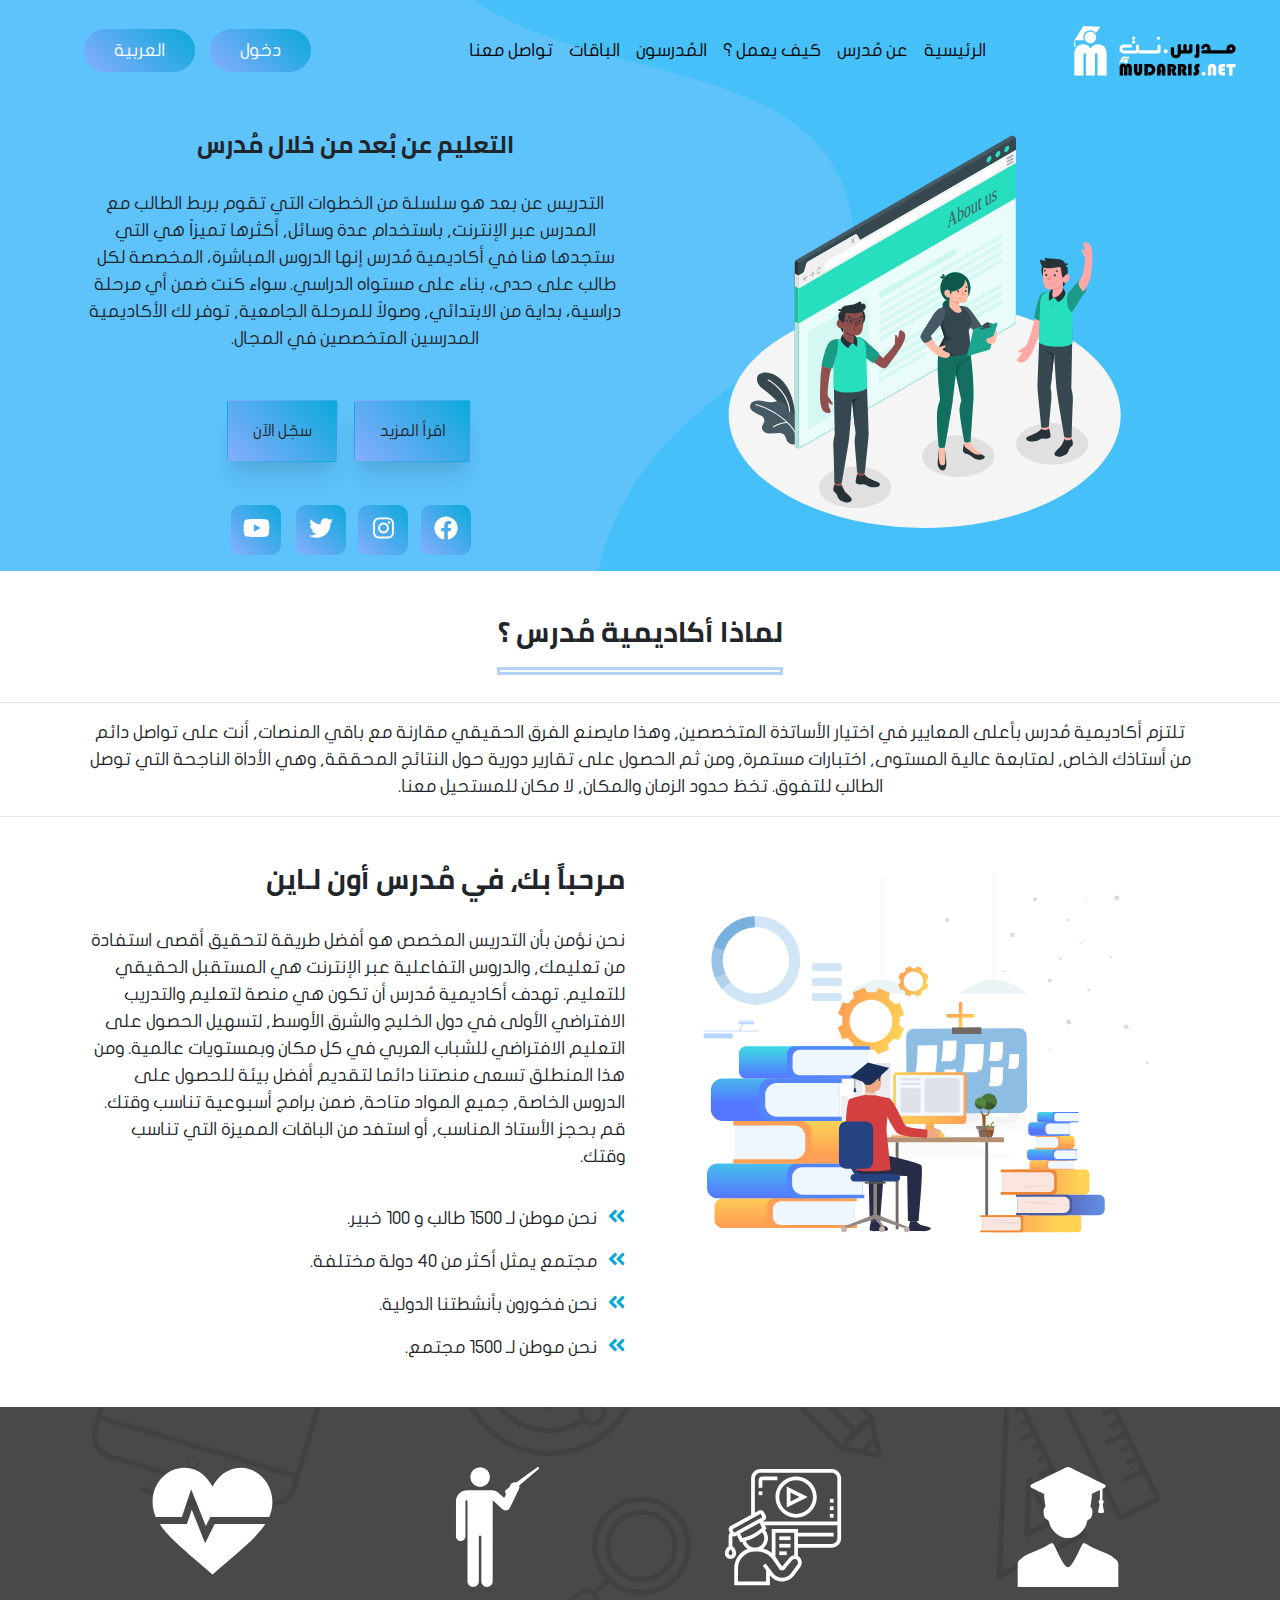
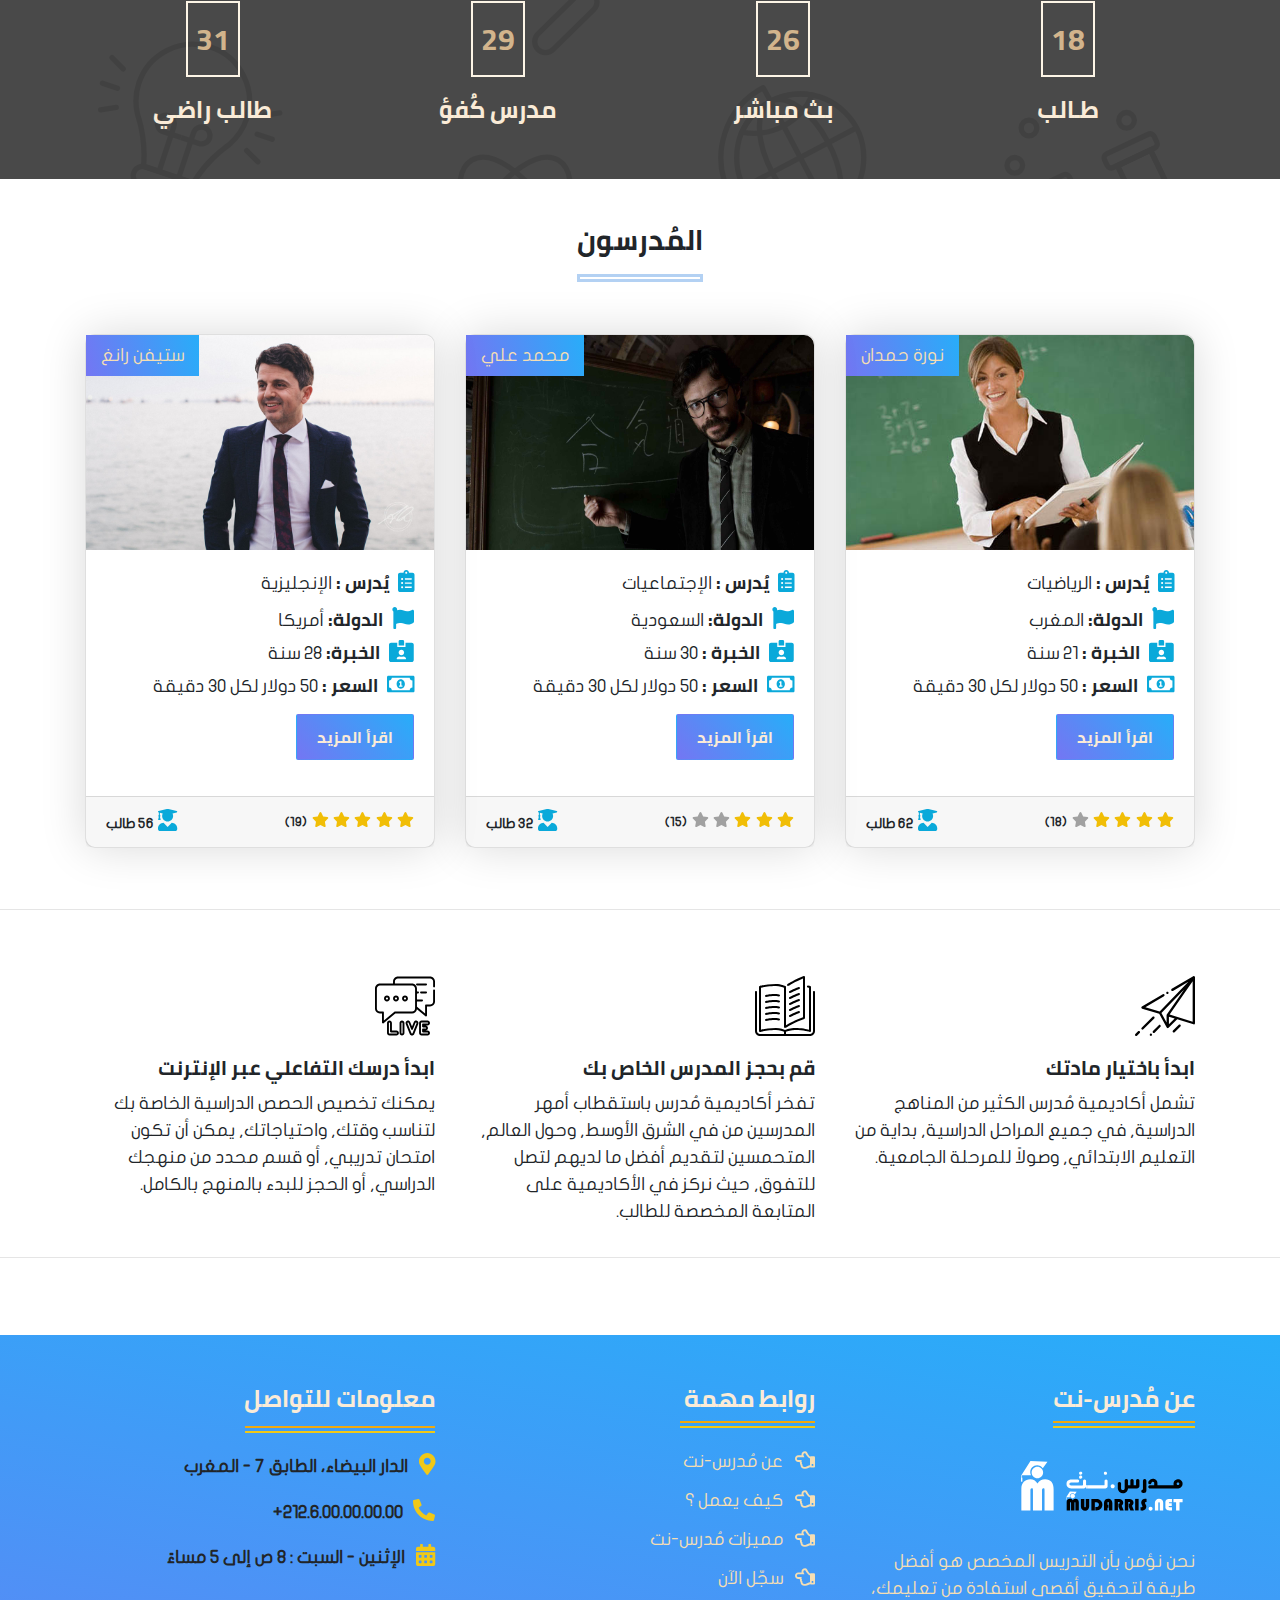
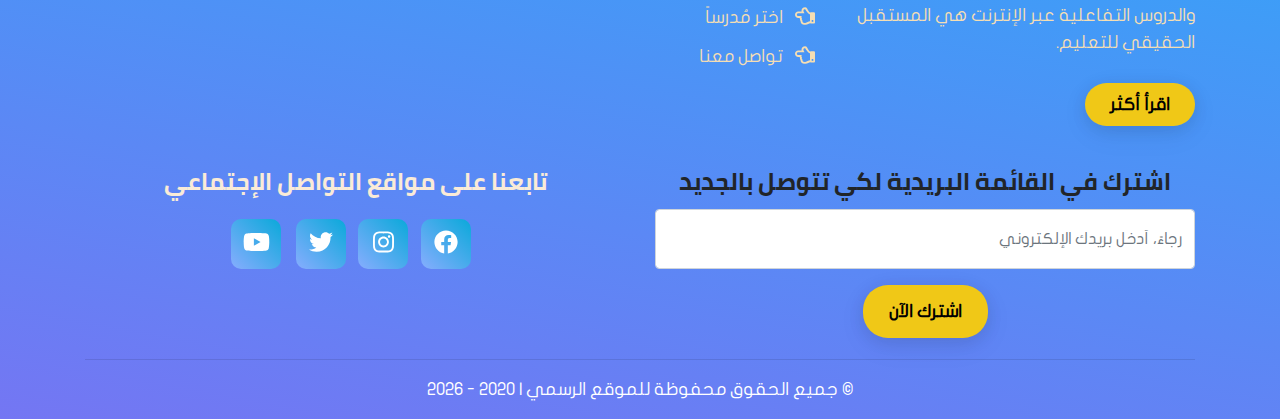
==== commit 9f6191b6: "beautiy coding and mini code sass" ====
--- a/about.html
+++ b/about.html
@@ -1,20 +1,22 @@
 <!DOCTYPE html>
 <html lang="en">
+
 <head>
     <meta charset="UTF-8">
     <meta name="viewport" content="width=device-width, initial-scale=1.0">
     <title>مُدرس-نت | من نحن</title>
 <link href="./assets/css/styles.css" rel="stylesheet"></head>
+
 <body data-spy="scroll" data-target=".navbar" data-offset="50">
-    
-   <!-- Strat Header Page -->
+
+    <!-- Strat Header Page -->
     <header class="top_header">
         <nav class="navbar navbar-expand-lg">
             <a href="#" class="navbar-brand">
                 <img src="./assets/images/logo-brand.svg" alt="logo-brand">
             </a>
             <button class="navbar-toggler" type="button" data-toggle="collapse" data-target="#navbarSupportedContent">
-            <i class="fas fa-bars"></i>
+                <i class="fas fa-bars"></i>
             </button>
 
             <div class="collapse navbar-collapse" id="navbarSupportedContent">
@@ -25,7 +27,7 @@
                     </li>
 
                     <li class="nav-item">
-                    <a href="about.html" class="nav-link">عن مُدرس</a>
+                        <a href="about.html" class="nav-link">عن مُدرس</a>
                     </li>
 
                     <li class="nav-item">
@@ -48,19 +50,19 @@
             </div>
 
             <div class="collapse navbar-collapse" id="navbarSupportedContent">
-            <ul class="navbar-nav ml-auto mr-auto">
-                <li class="nav-item item-anthor active">
-                    <a href="#" class="nav-link">
-                        دخول
-                    </a>
-                </li>
-                <li class="nav-item item-anthor">
-                    <a href="#" class="nav-link lang">
-                        العربية
-                    </a>
-                </li>
-            </ul>
-        </div>
+                <ul class="navbar-nav ml-auto mr-auto">
+                    <li class="nav-item item-anthor active">
+                        <a href="#" class="nav-link">
+                            دخول
+                        </a>
+                    </li>
+                    <li class="nav-item item-anthor">
+                        <a href="#" class="nav-link lang">
+                            العربية
+                        </a>
+                    </li>
+                </ul>
+            </div>
 
         </nav>
         <div class="container">
@@ -77,10 +79,11 @@
                     <div class="description-paragraph">
                         <p class="text-center">
                             التدريس عن بعد هو سلسلة من الخطوات التي تقوم بربط
-                             الطالب مع المدرس عبر الإنترنت, باستخدام عدة وسائل, أكثرها تميزاً هي التي ستجدها هنا في
+                            الطالب مع المدرس عبر الإنترنت, باستخدام عدة وسائل, أكثرها تميزاً هي التي ستجدها هنا في
                             أكاديمية مُدرس إنها الدروس المباشرة، المخصصة لكل طالب على حدى، بناء على مستواه الدراسي.
                             سواء كنت ضمن أي مرحلة دراسية،
-                            بداية من الابتدائي, وصولاً للمرحلة الجامعية, توفر لك الأكاديمية المدرسين المتخصصين في المجال.
+                            بداية من الابتدائي, وصولاً للمرحلة الجامعية, توفر لك الأكاديمية المدرسين المتخصصين في
+                            المجال.
                         </p>
                     </div>
 
@@ -101,20 +104,20 @@
                                 </a>
                             </li>
                             <li class="list-inline-item">
-                            <a href="#">
-                                <i class="fab fa-instagram"></i>
-                            </a>
-                        </li>
-                        <li class="list-inline-item">
-                            <a href="#">
-                                <i class="fab fa-twitter"></i>
-                            </a>
-                        </li>
-                        <li class="list-inline-item">
-                            <a href="#">
-                                <i class="fab fa-youtube"></i>
-                            </a>
-                        </li>
+                                <a href="#">
+                                    <i class="fab fa-instagram"></i>
+                                </a>
+                            </li>
+                            <li class="list-inline-item">
+                                <a href="#">
+                                    <i class="fab fa-twitter"></i>
+                                </a>
+                            </li>
+                            <li class="list-inline-item">
+                                <a href="#">
+                                    <i class="fab fa-youtube"></i>
+                                </a>
+                            </li>
                         </ul>
                     </div>
 
@@ -122,20 +125,20 @@
             </div>
         </div>
     </header>
-   <!-- End Hedaer Page -->
-
-   <!-- Start Section About US -->
+    <!-- End Hedaer Page -->
+
+    <!-- Start Section About US -->
     <section class="About_us" id="About_us">
 
-       <div class="title_section">
-           <h3 class="text-center">لماذا أكاديمية مُدرس ؟</h3>
-       </div>
-
-       <div class="line"></div>
-
-       <hr>
-
-       <div class="container">
+        <div class="title_section">
+            <h3 class="text-center">لماذا أكاديمية مُدرس ؟</h3>
+        </div>
+
+        <div class="line"></div>
+
+        <hr>
+
+        <div class="container">
             <div class="small-description">
                 <p class="text-center">
                     تلتزم أكاديمية مُدرس بأعلى المعايير في اختيار الأساتذة المتخصصين, وهذا مايصنع الفرق الحقيقي مقارنة
@@ -144,12 +147,12 @@
                     تخطَ حدود الزمان والمكان, لا مكان للمستحيل معنا.
                 </p>
             </div>
-       </div>
-
-       <hr>
+        </div>
+
+        <hr>
 
         <div class="container">
-           
+
             <div class="row">
                 <div class="col-lg-6 col-md-12 text-center">
                     <img src="./assets/images/about_us_eduction_one.svg" alt="img_eduction">
@@ -161,9 +164,12 @@
 
                     <div class="long-description">
                         <p class="paragraph">
-                            نحن نؤمن بأن التدريس المخصص هو أفضل طريقة لتحقيق أقصى استفادة من تعليمك, والدروس التفاعلية عبر الإنترنت هي المستقبل الحقيقي للتعليم.
-                            تهدف أكاديمية مُدرس أن تكون هي منصة لتعليم والتدريب الافتراضي الأولى في دول الخليج والشرق الأوسط, لتسهيل الحصول على التعليم الافتراضي للشباب العربي في كل مكان وبمستويات عالمية.
-                            ومن هذا المنطلق تسعى منصتنا دائما لتقديم أفضل بيئة للحصول على الدروس الخاصة, جميع المواد متاحة, ضمن برامج أسبوعية تناسب وقتك.
+                            نحن نؤمن بأن التدريس المخصص هو أفضل طريقة لتحقيق أقصى استفادة من تعليمك, والدروس التفاعلية
+                            عبر الإنترنت هي المستقبل الحقيقي للتعليم.
+                            تهدف أكاديمية مُدرس أن تكون هي منصة لتعليم والتدريب الافتراضي الأولى في دول الخليج والشرق
+                            الأوسط, لتسهيل الحصول على التعليم الافتراضي للشباب العربي في كل مكان وبمستويات عالمية.
+                            ومن هذا المنطلق تسعى منصتنا دائما لتقديم أفضل بيئة للحصول على الدروس الخاصة, جميع المواد
+                            متاحة, ضمن برامج أسبوعية تناسب وقتك.
                             قم بحجز الأستاذ المناسب, أو استفد من الباقات المميزة التي تناسب وقتك.
                         </p>
                     </div>
@@ -194,7 +200,7 @@
         </div>
 
     </section>
-   <!-- End Section About US -->
+    <!-- End Section About US -->
 
     <!-- Star statistics -->
     <section class="statistics" id="statistics">
@@ -205,8 +211,7 @@
                         <img src="./assets/images/student-with-graduation-cap.svg" alt="student">
                     </div>
                     <div class="count text-center">
-                        <span class="timer" data-from="1" data-to="145" data-speed="1500"
-                            data-refresh-interval="1">
+                        <span class="timer" data-from="1" data-to="145" data-speed="1500" data-refresh-interval="1">
                         </span>
                     </div>
                     <p class="text-center">
@@ -219,9 +224,8 @@
                     </div>
 
                     <div class="count text-center">
-                        <span class="timer" data-from="15" data-to="110" data-speed="1500"
-                            data-refresh-interval="1">
-                            
+                        <span class="timer" data-from="15" data-to="110" data-speed="1500" data-refresh-interval="1">
+
                         </span>
                     </div>
                     <p class="text-center">
@@ -233,9 +237,8 @@
                         <img src="./assets/images/teacher.svg" alt="teacher">
                     </div>
                     <div class="count text-center">
-                        <span class="timer" data-from="14" data-to="135" data-speed="1500"
-                            data-refresh-interval="1">
-                            
+                        <span class="timer" data-from="14" data-to="135" data-speed="1500" data-refresh-interval="1">
+
                         </span>
                     </div>
                     <p class="text-center">
@@ -247,9 +250,8 @@
                         <img src="./assets/images/heartbeat.svg" alt="heartbeat">
                     </div>
                     <div class="count text-center">
-                        <span class="timer" data-from="14" data-to="155" data-speed="1500"
-                            data-refresh-interval="1">
-                            
+                        <span class="timer" data-from="14" data-to="155" data-speed="1500" data-refresh-interval="1">
+
                         </span>
                     </div>
                     <p class="text-center">
@@ -272,25 +274,19 @@
             <!-- List Teachers -->
             <div class="row">
 
-                <div class="col-lg-4 col-md-6 col-sm-6 col-12" data-aos="fade-up"
-                data-aos-duration="3000">
-                
+                <div class="col-lg-4 col-md-6 col-sm-6 col-12" data-aos="fade-up" data-aos-duration="3000">
+
                     <div class="card-group">
                         <div class="card">
-                        <img src="./assets/images/professor_one.jpg" class="card-img-top" alt="professor">
+                            <img src="./assets/images/professor_one.jpg" class="card-img-top" alt="professor">
                             <div class="get-started">
-                                <a href="#">ابدأ الآن</a>
+                                <a href="#">نورة حمدان</a>
                             </div>
                             <div class="card-body">
                                 <h5 class="card-title">
                                     <i class="fas fa-clipboard-list"></i>
-                                    المادة:
+                                    يُدرس :
                                     <span class="details-more">الرياضيات</span>
-                                </h5>
-                                <h5 class="details-prof">
-                                    <i class="fas fa-user-tie"></i>
-                                    الإسم:
-                                    <span class="details-more">نورة حمدان</span>
                                 </h5>
                                 <h5 class="details-prof">
                                     <i class="fas fa-flag"></i>
@@ -299,50 +295,69 @@
                                 </h5>
                                 <h5 class="details-prof">
                                     <i class="fas fa-id-card-alt"></i>
-                                    العُمر:
+                                    الخبرة :
                                     <span class="details-more">21 سنة</span>
                                 </h5>
-                            </div>
-                        <div class="card-footer">
-                            <div class="clearfix">
-                                <div class="float-right star">
-                                    <i class="fas fa-star active"></i>
-                                    <i class="fas fa-star active"></i>
-                                    <i class="fas fa-star active"></i>
-                                    <i class="fas fa-star active"></i>
-                                    <i class="fas fa-star"></i>    
-                                    <small>(18)</small>            
+                                <!-- More Details  -->
+                                <h5 class="details-prof">
+                                    <i class="far fa-money-bill-alt"></i>
+                                    السعر :
+                                    <span class="details-more">50 دولار لكل 30 دقيقة</span>
+                                </h5>
+                                <div class="read-more">
+                                    <p class="more-details-professor">
+                                    <div class="show-details">
+                                        <a class="btn custom-btn-more text-center" data-toggle="collapse"
+                                            href="#collapseShowOne-x" role="button" aria-expanded="false">
+                                            اقرأ المزيد
+                                        </a>
+                                        <!-- Collaspe Show -->
+                                        <div class="collapse" id="collapseShowOne-x">
+                                            <div class="card card-body">
+                                                <p>
+                                                    نورة أدرس مادة الرياضيات، لدي خبرة لا تقل عن 21 سنة في مجال التدريس
+                                                    .
+                                                </p>
+                                            </div>
+                                        </div>
+                                    </div>
+                                    </p>
                                 </div>
-                                <div class="float-left student">
-                                    <i class="fas fa-user-graduate"></i>
-                                    <small>62 طالب</small>           
+                            </div>
+                            <div class="card-footer">
+                                <div class="clearfix">
+                                    <div class="float-right star">
+                                        <i class="fas fa-star active"></i>
+                                        <i class="fas fa-star active"></i>
+                                        <i class="fas fa-star active"></i>
+                                        <i class="fas fa-star active"></i>
+                                        <i class="fas fa-star"></i>
+                                        <small>(18)</small>
+                                    </div>
+                                    <div class="float-left student">
+                                        <i class="fas fa-user-graduate"></i>
+                                        <small>62 طالب</small>
+                                    </div>
                                 </div>
                             </div>
                         </div>
-                        </div>
-                    </div>
-
-                </div>
-
-                <div class="col-lg-4 col-md-6 col-sm-6 col-12" data-aos="fade-up"
-                data-aos-duration="3000">
+                    </div>
+
+                </div>
+
+                <div class="col-lg-4 col-md-6 col-sm-6 col-12" data-aos="fade-up" data-aos-duration="3000">
 
                     <div class="card-group">
                         <div class="card">
-                        <img src="./assets/images/professor_two.jpg" class="card-img-top" alt="professor">
+                            <img src="./assets/images/professor_two.jpg" class="card-img-top" alt="professor">
                             <div class="get-started">
-                                <a href="#">ابدأ الآن</a>
+                                <a href="#">محمد علي</a>
                             </div>
                             <div class="card-body">
                                 <h5 class="card-title">
                                     <i class="fas fa-clipboard-list"></i>
-                                    المادة:
+                                    يُدرس :
                                     <span class="details-more">الإجتماعيات</span>
-                                </h5>
-                                <h5 class="details-prof">
-                                    <i class="fas fa-user-tie"></i>
-                                    الإسم:
-                                    <span class="details-more">محمد علي</span>
                                 </h5>
                                 <h5 class="details-prof">
                                     <i class="fas fa-flag"></i>
@@ -351,50 +366,69 @@
                                 </h5>
                                 <h5 class="details-prof">
                                     <i class="fas fa-id-card-alt"></i>
-                                    العُمر:
+                                    الخبرة :
                                     <span class="details-more">30 سنة</span>
                                 </h5>
-                            </div>
-                        <div class="card-footer">
-                            <div class="clearfix">
-                                <div class="float-right star">
-                                    <i class="fas fa-star active"></i>
-                                    <i class="fas fa-star active"></i>
-                                    <i class="fas fa-star active"></i>
-                                    <i class="fas fa-star "></i>
-                                    <i class="fas fa-star"></i>    
-                                    <small>(15)</small>            
+                                <!-- More Details  -->
+                                <h5 class="details-prof">
+                                    <i class="far fa-money-bill-alt"></i>
+                                    السعر :
+                                    <span class="details-more">50 دولار لكل 30 دقيقة</span>
+                                </h5>
+                                <div class="read-more">
+                                    <p class="more-details-professor">
+                                    <div class="show-details">
+                                        <a class="btn custom-btn-more text-center" data-toggle="collapse"
+                                            href="#collapseShow-x" role="button" aria-expanded="false">
+                                            اقرأ المزيد
+                                        </a>
+                                        <!-- Collaspe Show -->
+                                        <div class="collapse" id="collapseShow-x">
+                                            <div class="card card-body">
+                                                <p>
+                                                    محمد أدرس مادة الإجتماعيات لدي خبرة لا تقل عن 30 سنة في مجال التدريس
+                                                    .
+                                                </p>
+                                            </div>
+                                        </div>
+                                    </div>
+                                    </p>
                                 </div>
-                                <div class="float-left student">
-                                    <i class="fas fa-user-graduate"></i>
-                                    <small>32 طالب</small>           
+                            </div>
+                            <div class="card-footer">
+                                <div class="clearfix">
+                                    <div class="float-right star">
+                                        <i class="fas fa-star active"></i>
+                                        <i class="fas fa-star active"></i>
+                                        <i class="fas fa-star active"></i>
+                                        <i class="fas fa-star "></i>
+                                        <i class="fas fa-star"></i>
+                                        <small>(15)</small>
+                                    </div>
+                                    <div class="float-left student">
+                                        <i class="fas fa-user-graduate"></i>
+                                        <small>32 طالب</small>
+                                    </div>
                                 </div>
                             </div>
                         </div>
-                        </div>
-                    </div>
-
-                </div>
-
-                <div class="col-lg-4 col-md-6 col-sm-6 col-12" data-aos="fade-up"
-                data-aos-duration="3000">
+                    </div>
+
+                </div>
+
+                <div class="col-lg-4 col-md-6 col-sm-6 col-12" data-aos="fade-up" data-aos-duration="3000">
 
                     <div class="card-group">
                         <div class="card">
-                        <img src="./assets/images/professor_three.jpg" class="card-img-top" alt="professor">
+                            <img src="./assets/images/professor_three.jpg" class="card-img-top" alt="professor">
                             <div class="get-started">
-                                <a href="#">ابدأ الآن</a>
+                                <a href="#">ستيفن رانغ</a>
                             </div>
                             <div class="card-body">
                                 <h5 class="card-title">
                                     <i class="fas fa-clipboard-list"></i>
-                                    المادة:
+                                    يُدرس :
                                     <span class="details-more">الإنجليزية</span>
-                                </h5>
-                                <h5 class="details-prof">
-                                    <i class="fas fa-user-tie"></i>
-                                    الإسم:
-                                    <span class="details-more">ستيفن رانغ</span>
                                 </h5>
                                 <h5 class="details-prof">
                                     <i class="fas fa-flag"></i>
@@ -403,50 +437,69 @@
                                 </h5>
                                 <h5 class="details-prof">
                                     <i class="fas fa-id-card-alt"></i>
-                                    العُمر:
+                                    الخبرة:
                                     <span class="details-more">28 سنة</span>
                                 </h5>
-                            </div>
-                        <div class="card-footer">
-                            <div class="clearfix">
-                                <div class="float-right star">
-                                    <i class="fas fa-star active"></i>
-                                    <i class="fas fa-star active"></i>
-                                    <i class="fas fa-star active"></i>
-                                    <i class="fas fa-star active"></i>
-                                    <i class="fas fa-star active"></i>    
-                                    <small>(19)</small>            
+                                <!-- More Details  -->
+                                <h5 class="details-prof">
+                                    <i class="far fa-money-bill-alt"></i>
+                                    السعر :
+                                    <span class="details-more">50 دولار لكل 30 دقيقة</span>
+                                </h5>
+                                <div class="read-more">
+                                    <p class="more-details-professor">
+                                    <div class="show-details">
+                                        <a class="btn custom-btn-more text-center" data-toggle="collapse"
+                                            href="#collapseShowTwo-x" role="button" aria-expanded="false">
+                                            اقرأ المزيد
+                                        </a>
+                                        <!-- Collaspe Show -->
+                                        <div class="collapse" id="collapseShowTwo-x">
+                                            <div class="card card-body">
+                                                <p>
+                                                    ستيفن أدرس مادة الإنجليزية لدي خبرة لا تقل عن 28 سنة في مجال التدريس
+                                                    .
+                                                </p>
+                                            </div>
+                                        </div>
+                                    </div>
+                                    </p>
                                 </div>
-                                <div class="float-left student">
-                                    <i class="fas fa-user-graduate"></i>
-                                    <small>56 طالب</small>           
+                            </div>
+                            <div class="card-footer">
+                                <div class="clearfix">
+                                    <div class="float-right star">
+                                        <i class="fas fa-star active"></i>
+                                        <i class="fas fa-star active"></i>
+                                        <i class="fas fa-star active"></i>
+                                        <i class="fas fa-star active"></i>
+                                        <i class="fas fa-star active"></i>
+                                        <small>(19)</small>
+                                    </div>
+                                    <div class="float-left student">
+                                        <i class="fas fa-user-graduate"></i>
+                                        <small>56 طالب</small>
+                                    </div>
                                 </div>
                             </div>
                         </div>
-                        </div>
-                    </div>
-
-                </div>
-
-                <div class="col-lg-4 col-md-6 col-sm-6 col-12 add-teacher" data-aos="fade-up"
-                data-aos-duration="3000">
+                    </div>
+
+                </div>
+
+                <div class="col-lg-4 col-md-6 col-sm-6 col-12 add-teacher" data-aos="fade-up" data-aos-duration="3000">
 
                     <div class="card-group">
                         <div class="card">
-                        <img src="./assets/images/professor_three.jpg" class="card-img-top" alt="professor">
+                            <img src="./assets/images/professor_three.jpg" class="card-img-top" alt="professor">
                             <div class="get-started">
-                                <a href="#">ابدأ الآن</a>
+                                <a href="#">ستيفن رانغ</a>
                             </div>
                             <div class="card-body">
                                 <h5 class="card-title">
                                     <i class="fas fa-clipboard-list"></i>
-                                    المادة:
+                                    يُدرس :
                                     <span class="details-more">الإنجليزية</span>
-                                </h5>
-                                <h5 class="details-prof">
-                                    <i class="fas fa-user-tie"></i>
-                                    الإسم:
-                                    <span class="details-more">ستيفن رانغ</span>
                                 </h5>
                                 <h5 class="details-prof">
                                     <i class="fas fa-flag"></i>
@@ -455,27 +508,52 @@
                                 </h5>
                                 <h5 class="details-prof">
                                     <i class="fas fa-id-card-alt"></i>
-                                    العُمر:
+                                    الخبرة:
                                     <span class="details-more">28 سنة</span>
                                 </h5>
-                            </div>
-                        <div class="card-footer">
-                            <div class="clearfix">
-                                <div class="float-right star">
-                                    <i class="fas fa-star active"></i>
-                                    <i class="fas fa-star active"></i>
-                                    <i class="fas fa-star active"></i>
-                                    <i class="fas fa-star active"></i>
-                                    <i class="fas fa-star active"></i>    
-                                    <small>(19)</small>            
+                                <!-- More Details  -->
+                                <h5 class="details-prof">
+                                    <i class="far fa-money-bill-alt"></i>
+                                    السعر :
+                                    <span class="details-more">50 دولار لكل 30 دقيقة</span>
+                                </h5>
+                                <div class="read-more">
+                                    <p class="more-details-professor">
+                                    <div class="show-details">
+                                        <a class="btn custom-btn-more text-center" data-toggle="collapse"
+                                            href="#collapseShowThree-x" role="button" aria-expanded="false">
+                                            اقرأ المزيد
+                                        </a>
+                                        <!-- Collaspe Show -->
+                                        <div class="collapse" id="collapseShowThree-x">
+                                            <div class="card card-body">
+                                                <p>
+                                                    ستيفن أدرس مادة الإنجليزية، لدي خبرة لا تقل عن 28 سنة في مجال
+                                                    التدريس .
+                                                </p>
+                                            </div>
+                                        </div>
+                                    </div>
+                                    </p>
                                 </div>
-                                <div class="float-left student">
-                                    <i class="fas fa-user-graduate"></i>
-                                    <small>56 طالب</small>           
+                            </div>
+                            <div class="card-footer">
+                                <div class="clearfix">
+                                    <div class="float-right star">
+                                        <i class="fas fa-star active"></i>
+                                        <i class="fas fa-star active"></i>
+                                        <i class="fas fa-star active"></i>
+                                        <i class="fas fa-star active"></i>
+                                        <i class="fas fa-star active"></i>
+                                        <small>(19)</small>
+                                    </div>
+                                    <div class="float-left student">
+                                        <i class="fas fa-user-graduate"></i>
+                                        <small>56 طالب</small>
+                                    </div>
                                 </div>
                             </div>
                         </div>
-                        </div>
                     </div>
 
                 </div>
@@ -484,9 +562,9 @@
             <!-- End list teachers -->
         </div>
     </section>
-   <!-- End Our Teachers -->
-
-   <hr>
+    <!-- End Our Teachers -->
+
+    <hr>
 
     <!-- Star More Features -->
     <section class="more-features" id="more-features">
@@ -530,7 +608,7 @@
                 </div>
             </div>
         </div>
-    </section> 
+    </section>
     <!-- End More Features -->
 
     <hr>
@@ -538,130 +616,131 @@
 
     <!-- Footer Page -->
     <footer class="latest-footer" id="latest-footer">
-            <div class="container">
-        
-                <div class="row">
-        
-                    <div class="col-lg-4 col-md-12 link-arabe">
-        
-                        <div class="title-column">
-                            <h4 class="custom-heading">عن مُدرس-نت</h4>
+        <div class="container">
+
+            <div class="row">
+
+                <div class="col-lg-4 col-md-12 link-arabe">
+
+                    <div class="title-column">
+                        <h4 class="custom-heading">عن مُدرس-نت</h4>
+                    </div>
+                    <div class="line"></div>
+
+                    <div class="logo-website">
+                        <a href="index.html">
+                            <img src="./assets/images/logo-brand.svg" alt="logo-brand">
+                        </a>
+                    </div>
+
+                    <div class="about-description">
+                        <p class="text">
+                            نحن نؤمن بأن التدريس المخصص هو أفضل طريقة لتحقيق أقصى استفادة من تعليمك،
+                            والدروس التفاعلية عبر الإنترنت هي المستقبل الحقيقي للتعليم.
+                        </p>
+                    </div>
+
+                    <div class="btn-link">
+                        <a href="#" class="show-more">
+                            اقرأ أكثر
+                        </a>
+                    </div>
+
+                </div>
+
+                <div class="col-lg-4 col-md-12 link-arabe">
+                    <div class="title-column">
+                        <h4 class="custom-heading">روابط مهمة</h4>
+                    </div>
+                    <div class="line links"></div>
+
+
+                    <div class="imortant-links">
+                        <a href="#" class="link">
+                            <i class="far fa-hand-point-left"></i>
+                            عن مُدرس-نت
+                        </a>
+                    </div>
+
+                    <div class="imortant-links">
+                        <a href="#" class="link">
+                            <i class="far fa-hand-point-left"></i>
+                            كيف يعمل ؟
+                        </a>
+                    </div>
+
+                    <div class="imortant-links">
+                        <a href="#" class="link">
+                            <i class="far fa-hand-point-left"></i>
+                            مميزات مُدرس-نت
+                        </a>
+                    </div>
+
+                    <div class="imortant-links">
+                        <a href="#" class="link">
+                            <i class="far fa-hand-point-left"></i>
+                            سجّل الآن
+                        </a>
+                    </div>
+
+                    <div class="imortant-links">
+                        <a href="#" class="link">
+                            <i class="far fa-hand-point-left"></i>
+                            اختر مُدرساً
+                        </a>
+                    </div>
+
+                    <div class="imortant-links">
+                        <a href="#" class="link">
+                            <i class="far fa-hand-point-left"></i>
+                            تواصل معنا
+                        </a>
+                    </div>
+                </div>
+
+                <div class="col-lg-4 col-md-12 link-arabe">
+                    <div class="title-column">
+                        <h4 class="custom-heading">معلومات للتواصل</h4>
+                    </div>
+                    <div class="line info"></div>
+
+                    <div class="info-contact">
+                        <i class="fas fa-map-marker-alt"></i>
+                        <!-- Map -->
+                        <span>الدار البيضاء، الطابق 7 - المغرب</span>
+                    </div>
+
+                    <div class="info-contact">
+                        <i class="fas fa-phone-alt"></i>
+                        <!-- Phone -->
+                        <span>212.6.00.00.00.00+</span>
+                    </div>
+
+                    <div class="info-contact">
+                        <!-- Open hours -->
+                        <i class="fas fa-calendar-alt"></i>
+                        <span>
+                            الإثنين - السبت : 8 ص إلى 5 مساءً
+                        </span>
+                    </div>
+                </div>
+
+            </div>
+
+            <div class="row">
+
+                <div class="col-lg-6 col-md-12">
+                    <form class="text-center">
+                        <h4 class="heading-mail">اشترك في القائمة البريدية لكي تتوصل بالجديد</h4>
+                        <div class="form-group">
+                            <input type="email" class="form-control" name="email" id="email"
+                                placeholder="رجاءً، أدخل بريدك الإلكتروني" required>
                         </div>
-                        <div class="line"></div>
-        
-                        <div class="logo-website">
-                            <a href="index.html">
-                                <img src="./assets/images/logo-brand.svg" alt="logo-brand">
-                            </a>
-                        </div>
-        
-                        <div class="about-description">
-                            <p class="text">
-                                نحن نؤمن بأن التدريس المخصص هو أفضل طريقة لتحقيق أقصى استفادة من تعليمك،
-                                والدروس التفاعلية عبر الإنترنت هي المستقبل الحقيقي للتعليم.
-                            </p>
-                        </div>
-        
-                        <div class="btn-link">
-                            <a href="#" class="show-more">
-                                اقرأ أكثر
-                            </a>
-                        </div>
-        
-                    </div>
-        
-                    <div class="col-lg-4 col-md-12 link-arabe">
-                        <div class="title-column">
-                            <h4 class="custom-heading">روابط مهمة</h4>
-                        </div>
-                        <div class="line links"></div>
-        
-                        
-                        <div class="imortant-links">
-                            <a href="#" class="link">
-                                <i class="far fa-hand-point-left"></i>
-                                عن مُدرس-نت
-                            </a>
-                        </div>
-        
-                        <div class="imortant-links">
-                            <a href="#" class="link">
-                                <i class="far fa-hand-point-left"></i>
-                                كيف يعمل ؟
-                            </a>
-                        </div>
-        
-                        <div class="imortant-links">
-                            <a href="#" class="link">
-                                <i class="far fa-hand-point-left"></i>
-                                مميزات مُدرس-نت
-                            </a>
-                        </div>
-        
-                        <div class="imortant-links">
-                            <a href="#" class="link">
-                                <i class="far fa-hand-point-left"></i>
-                                سجّل الآن
-                            </a>
-                        </div>
-        
-                        <div class="imortant-links">
-                            <a href="#" class="link">
-                                <i class="far fa-hand-point-left"></i>
-                                اختر مُدرساً
-                            </a>
-                        </div>
-        
-                        <div class="imortant-links">
-                            <a href="#" class="link">
-                                <i class="far fa-hand-point-left"></i>
-                                تواصل معنا
-                            </a>
-                        </div>
-                    </div>
-        
-                    <div class="col-lg-4 col-md-12 link-arabe">
-                        <div class="title-column">
-                            <h4 class="custom-heading">معلومات للتواصل</h4>
-                        </div>
-                    <div class="line info"></div>
-        
-                        <div class="info-contact">
-                            <i class="fas fa-map-marker-alt"></i>
-                            <!-- Map -->
-                            <span>الدار البيضاء، الطابق 7 - المغرب</span>
-                        </div>
-        
-                        <div class="info-contact">
-                            <i class="fas fa-phone-alt"></i>
-                            <!-- Phone -->
-                            <span>212.6.00.00.00.00+</span>
-                        </div>
-        
-                        <div class="info-contact">
-                            <!-- Open hours -->
-                            <i class="fas fa-calendar-alt"></i>
-                            <span>
-                                الإثنين - السبت : 8 ص إلى 5 مساءً
-                            </span>
-                        </div>
-                    </div>
-        
-                </div>
-        
-                <div class="row">
-        
-                    <div class="col-lg-6 col-md-12">
-                        <form class="text-center">
-                            <h4 class="heading-mail">اشترك في القائمة البريدية لكي تتوصل بالجديد</h4>
-                            <div class="form-group">
-                                <input type="email" class="form-control" name="email" id="email" placeholder="رجاءً، أدخل بريدك الإلكتروني" required>
-                            </div>
-                            <button type="submit" class="btn btn-custom">اشترك الآن</button>
-                        </form>
-                    </div>
-        
-                    <div class="col-lg-6 col-md-12">
+                        <button type="submit" class="btn btn-custom">اشترك الآن</button>
+                    </form>
+                </div>
+
+                <div class="col-lg-6 col-md-12">
                     <div class="title-column">
                         <h4 class="custom-heading text-center">تابعنا على مواقع التواصل الإجتماعي</h4>
                     </div>
@@ -673,44 +752,44 @@
                                 </a>
                             </li>
                             <li class="list-inline-item">
-                            <a href="#">
-                                <i class="fab fa-instagram"></i>
-                            </a>
-                        </li>
-                        <li class="list-inline-item">
-                            <a href="#">
-                                <i class="fab fa-twitter"></i>
-                            </a>
-                        </li>
-                        <li class="list-inline-item">
-                            <a href="#">
-                                <i class="fab fa-youtube"></i>
-                            </a>
-                        </li>
+                                <a href="#">
+                                    <i class="fab fa-instagram"></i>
+                                </a>
+                            </li>
+                            <li class="list-inline-item">
+                                <a href="#">
+                                    <i class="fab fa-twitter"></i>
+                                </a>
+                            </li>
+                            <li class="list-inline-item">
+                                <a href="#">
+                                    <i class="fab fa-youtube"></i>
+                                </a>
+                            </li>
                         </ul>
                     </div>
-                    </div>
-                </div>
-        
-                <hr>
-        
-                <div class="row">
-                    <div class="col-lg-12 col-md-12">
-        
-                        <div class="copyright">
-                            <p class="copyright text-center" id="copyright">
-                                <!-- &copy; All Rights Reserved For website  -->
-                            </p>
-                        </div>
-        
-                    </div>
-                </div>
-            </div>
+                </div>
+            </div>
+
+            <hr>
+
+            <div class="row">
+                <div class="col-lg-12 col-md-12">
+
+                    <div class="copyright">
+                        <p class="copyright text-center" id="copyright">
+                            <!-- &copy; All Rights Reserved For website  -->
+                        </p>
+                    </div>
+
+                </div>
+            </div>
+        </div>
     </footer>
     <!-- End Footer Page -->
 
     <script type="text/html" src="{require{'./index.js'}}"></script>
 
 <script src="./app.js"></script></body>
-</html>
-
+
+</html>--- a/assets/css/styles.css
+++ b/assets/css/styles.css
@@ -1,4 +1,4 @@
-@charset "UTF-8";@font-face{src:url(../fonts/Cairo-Bold.ttf);font-family:ar-heading}@font-face{src:url(../fonts/JFFlatregular.ttf);font-family:ar-font}h1,h2,h3,h4,h5,h6{font-family:ar-heading}a,body,li,p,span{font-family:ar-font;font-size:18px}a:hover{text-decoration:none}button,label,select.form-control,small,textarea{font-family:ar-font}img{height:450px}html{box-sizing:border-box}body{direction:rtl;font-family:ar-font;font-size:18px}header.top_header{background-image:url(../images/header_top.svg);background-position:50%;background-repeat:no-repeat;background-size:cover}nav button.navbar-toggler{color:#fff;font-size:25px;background:#0aa9da}header.top_header nav a img{height:75px}header.top_header nav ul{padding:0;text-align:center}header.top_header nav ul li a{color:#000;transition:all .5s ease-in-out}header.top_header nav ul li a:active,header.top_header nav ul li a:focus,header.top_header nav ul li a:hover{color:#fff}header.top_header nav ul li{transition:all .5s ease-in-out}header.top_header nav ul li:active,header.top_header nav ul li:focus,header.top_header nav ul li:hover{background:linear-gradient(120deg,#7476f3,#0aa9da);box-shadow:0 3px 8px rgba(0,0,0,.24);border-radius:5px}header.top_header nav ul li a.lang{font-family:ar-font}header.top_header nav ul li.item-anthor{background:linear-gradient(45deg,#87adfe,#0aa9da);margin-right:15px;border-radius:25px;padding:0 22px}header.top_header nav ul li.item-anthor:active,header.top_header nav ul li.item-anthor:focus,header.top_header nav ul li.item-anthor:hover{background:linear-gradient(120deg,#7476f3,#0aa9da)}header.top_header nav ul li.item-anthor a{color:#fff}header.top_header .image_eduction_one img{margin:50px 0}header.top_header h3.text-heading{margin-top:15%}header.top_header .description-text p{margin-top:7%}header.top_header .link-sign-up a{background:linear-gradient(45deg,#87adfe,#0aa9da);padding:18px 25px;margin-right:12px;margin-top:6%;box-shadow:0 20px 25px -5px rgba(0,0,0,.1),0 10px 10px -5px rgba(0,0,0,.04);transition:all .5s ease-in-out}header.top_header .link-sign-up a:active,header.top_header .link-sign-up a:focus,header.top_header .link-sign-up a:hover{color:#fff;background:linear-gradient(120deg,#7476f3,#0aa9da)}.icon-social-media ul{padding:0;margin-top:8%}.icon-social-media ul li{margin-right:10px;width:50px;height:50px;line-height:50px;border-radius:10px;background:linear-gradient(45deg,#87adfe,#0aa9da);transition:all .5s ease-in-out}.icon-social-media ul li:active,.icon-social-media ul li:focus,.icon-social-media ul li:hover{background:linear-gradient(120deg,#7476f3,#0aa9da)}.icon-social-media ul li a{text-decoration:none;font-size:24px;color:#fff;transition:all .5s ease-in-out}.icon-social-media ul li a:active,.icon-social-media ul li a:focus,.icon-social-media ul li a:hover{color:wheat}header.top_header #carouselSliderIndicators{position:relative}header.top_header #carouselSliderIndicators ol{padding:0}header.top_header #carouselSliderIndicators ol li{width:10px;height:10px;border-radius:50%}header.top_header #carouselSliderIndicators ol li.active{background-color:#0aa9da}header.top_header #carouselSliderIndicators a img{position:absolute;height:40px;top:90%}section .title_section{margin:45px 0}.line{height:2px;width:130px;margin:-25px auto 30px;box-shadow:0 0 0 3px rgba(3,102,214,.3)}section.About_us .title_item h3{margin:30px 0}section.About_us .line{width:280px}section.About_us .long-description p{margin-bottom:35px}section.About_us .long-description h5.custom_heading{margin-bottom:15px;font-size:16px}section.About_us .long-description ul{padding:0}section.About_us .long-description ul li{margin-right:25px;margin-top:20px;background:linear-gradient(90deg,#87adfe,#0aa9da);padding:20px 50px;border-radius:50px;font-weight:700;font-size:18px;box-shadow:0 20px 30px rgba(0,0,0,.2);transition:all .5s ease-in-out}section.About_us .long-description ul li:active,section.About_us .long-description ul li:focus,section.About_us .long-description ul li:hover{background:linear-gradient(90deg,#28adf9,#7476f3)}section.About_us .long-description ul li a{color:wheat;transition:all .5s ease-in-out}section.About_us .long-description ul li a:active,section.About_us .long-description ul li a:focus,section.About_us .long-description ul li a:hover{text-decoration:none;color:#fff}section.Features .featured-card{position:relative;margin-bottom:50px;background:#fff;text-align:center;padding:60px 40px 50px;border-radius:10px;box-shadow:0 0 45px 0 rgba(0,0,0,.15);z-index:1}section.Features .featured-card h3{width:50px;height:50px;line-height:50px;text-align:center;border-bottom-left-radius:30px;background:linear-gradient(90deg,#28adf9,#7476f3);font-size:24px;font-weight:500;position:absolute;top:0;right:0;color:#fff}section.Features .featured-card img{height:150px;background:#faebd7;padding:5px;border-top-left-radius:35px;border-bottom-right-radius:35px;margin-bottom:30px}section.Features .featured-card p{margin-top:20px}section.Features .show-more-features{background:linear-gradient(190deg,#28adf9,#7476f3);padding:20px 28px;border-radius:50px;font-weight:700;font-size:18px;box-shadow:0 20px 30px rgba(0,0,0,.2);color:wheat;transition:all .5s ease-in-out}section.Features .show-more-features svg{font-size:24px;margin-left:5px;margin-bottom:-3px}section.Features .show-more-features:active,section.Features .show-more-features:focus,section.Features .show-more-features:hover{text-decoration:none;color:#fff}section.how-it-works .title_section{margin:65px 0}section.how-it-works .line{height:2px;width:185px;margin:-50px auto 30px;box-shadow:0 0 0 3px rgba(3,102,214,.3)}section.how-it-works .how-to-use-website{margin-top:6%;text-align:right}section.how-it-works .how-to-use-website .numbers h3{display:inline-block;width:50px;height:50px;line-height:50px;text-align:center;background:linear-gradient(90deg,#87adfe,#0aa9da);font-size:24px;color:#fff;border-radius:5px 20px 5px}section.how-it-works .how-to-use-website .numbers .description{display:inline;font-weight:600;margin-right:15px}section.how-it-works .how-to-use-website .numbers .description a{color:#28adf9;transition:all .5s ease-in-out}section.how-it-works .how-to-use-website .numbers .description a:hover{text-decoration:none;color:#0aa9da}section.how-it-works .vedio_motion iframe{border:5px solid #28adf9}section.Choose-teacher .line{width:130px}section.Choose-teacher .card-group .card{position:relative;margin:25px 0 45px;border-radius:10px;box-shadow:0 0 45px 0 rgba(0,0,0,.15)}section.Choose-teacher .card-group .card .get-started{position:absolute;background:linear-gradient(75deg,#7476f3,#28adf9);padding:7px 15px;left:0;border-bottom-right-radius:10px}section.Choose-teacher .card-group .card .get-started a{color:wheat;font-weight:500;transition:all .3s ease-in-out}section.Choose-teacher .card-group .card .get-started a:hover{text-decoration:none;color:#fff}section.Choose-teacher .card-group .card .card-body{text-align:right}section.Choose-teacher .card-group .card img{border-top-left-radius:10px;border-top-right-radius:10px;height:215px}section.Choose-teacher .card-group .card h5{font-size:18px}section.Choose-teacher .card-group .card h5 svg{margin-left:5px;color:#0aa9da;font-size:22px}section.Choose-teacher .card-group .card .card-footer .star svg{color:#a1a1a1;font-size:15px}section.Choose-teacher .card-group .card .card-footer .star svg.active{color:#f1be06;font-size:15px}section.Choose-teacher .card-group .card .card-footer .star small{font-weight:700}section.Choose-teacher .card-group .card .card-footer .student small{font-weight:700;font-size:14px}section.Choose-teacher .card-group .card .card-footer .student svg{color:#0aa9da;font-size:22px}section.Choose-teacher .show-more-teachears{background:linear-gradient(190deg,#28adf9,#7476f3);padding:20px 28px;border-radius:50px;font-weight:700;font-size:18px;box-shadow:0 20px 30px rgba(0,0,0,.2);color:wheat;transition:all .5s ease-in-out}section.Choose-teacher .show-more-teachears svg{font-size:22px;margin-bottom:-4px;margin-left:3px}section.Choose-teacher .show-more-teachears:hover{text-decoration:none;color:#fff}footer.latest-footer{background:linear-gradient(190deg,#28adf9,#7476f3);margin-top:6%}footer.latest-footer .link-arabe{text-align:right}footer.latest-footer .title-column h4.custom-heading{margin-top:50px;color:#faebd7}footer.latest-footer .line{height:2px;width:142px;margin:-5px auto 30px 100%;box-shadow:0 5px #f0a90f,0 10px #f0c817}footer.latest-footer .line.links{width:135px}footer.latest-footer .line.info{width:190px;margin:0 auto 30px 100%}footer.latest-footer .logo-website a img{height:75px;margin-bottom:25px}footer.latest-footer .about-description p{color:wheat;margin-bottom:10%}footer.latest-footer .btn-link a{font-weight:700;color:#000;background-color:#f0c817;padding:12px 25px;border-radius:25px;box-shadow:0 4px 16px rgba(17,17,26,.1),0 8px 32px rgba(17,17,26,.05);transition:all .5s ease-in-out}footer.latest-footer .btn-link a:active,footer.latest-footer .btn-link a:focus,footer.latest-footer .btn-link a:hover{text-decoration:none;background-color:#f0a90f}footer.latest-footer .imortant-links{margin:12px 0}footer.latest-footer .imortant-links a.link{color:wheat;transition:all .5s ease-in-out}footer.latest-footer .imortant-links a.link svg{margin-left:8px;font-size:20px}footer.latest-footer .imortant-links a.link:active,footer.latest-footer .imortant-links a.link:focus,footer.latest-footer .imortant-links a.link:hover{text-decoration:none;color:#faebd7}footer.latest-footer .info-contact{margin:18px 0}footer.latest-footer .info-contact span{font-weight:700}footer.latest-footer .info-contact svg{font-size:22px;margin-left:6px;color:#f0c817}footer.latest-footer form{width:100%;margin:50px 0 5px}footer.latest-footer form input{height:60px;margin-top:12px;font-family:ar-font}footer.latest-footer form button.btn-custom{font-family:ar-font;font-size:18px;font-weight:700;color:#000;background-color:#f0c817;padding:12px 25px;border-radius:25px;box-shadow:0 4px 16px rgba(17,17,26,.1),0 8px 32px rgba(17,17,26,.05);transition:all .5s ease-in-out}footer.latest-footer form button.btn-custom:active,footer.latest-footer form button.btn-custom:focus,footer.latest-footer form button.btn-custom:hover{background-color:#f0a90f}footer.latest-footer ul{margin-top:4%}footer.latest-footer .copyright p{font-weight:400;color:#fff}header.top_header .image img{height:400px;margin:30px 0}header.top_header .title-column h4{margin:30px 0}section.About_us .about-us-more .small-text p svg{font-size:20px;margin-left:7px;color:#0aa9da}section.statistics{background-image:url(../images/banner-education.svg);background-repeat:no-repeat;background-position:50%;background-size:cover;padding:35px;margin-top:30px}section.statistics .icon img{margin:25px 0;height:120px;margin:25px 0 30px}section.statistics span.timer{font-family:ar-heading;font-size:30px;border:2px solid #fdf5e6;padding:8px;margin-bottom:18px;color:tan}section.statistics p{margin-top:30px;font-family:ar-heading;font-size:24px;color:#faebd7}section.Choose-teacher.Our-Teachers .line{width:120px}section.more-features .icon-title-text img{height:60px;margin:50px 0 20px}section.more-features .icon-title-text h5{margin-bottom:10px}.bg-color{background-color:#faebd7;padding:25px 0}.form-check-input{position:static!important;border:0;color:#28adf9!important;font-weight:700;left:0;bottom:10px;margin:25px 0;margin-top:0!important;margin-left:0!important;background-color:transparent!important}.ui-widget.ui-widget-content{border:1px solid #28adf9!important;margin:-25px 0}.ui-slider-range.ui-corner-all.ui-widget-header{background:linear-gradient(50deg,#7476f3,#3b99e0)}span.ui-slider-handle.ui-corner-all.ui-state-default{background-color:#000;border-radius:3px;border-color:transparent}.form-check{padding-left:0!important}select.form-control{border-radius:0;border-color:#28adf9}select.form-control:hover{cursor:pointer}.form-group button.filter-btn{font-family:ar-heading;margin:15px 0 0;font-weight:600;background:linear-gradient(75deg,#7476f3,#28adf9);color:#fdf5e6;border-radius:0;border-color:transparent;transition:all .5s ease-in-out}.form-group button.filter-btn.more-main{margin:0}.form-group button.filter-btn:active,.form-group button.filter-btn:focus,.form-group button.filter-btn:hover{color:wheat;font-weight:700}.From-to-time{position:absolute;margin:25% 0}.From-To-Date p.between{margin:0 15px}h6.cst-title.title-time{margin-top:25px}section.Pricing .line{width:172px}.pricing-table{background-color:#eee}.pricing-table .block-heading{padding-top:50px;margin-bottom:40px;text-align:center}.pricing-table .block-heading h2{color:#3b99e0}.pricing-table .block-heading p{text-align:center;max-width:420px;margin:auto;opacity:.7}.pricing-table .heading{text-align:center;padding-bottom:10px;border-bottom:1px solid rgba(0,0,0,.1)}.pricing-table .item{background-color:#fff;box-shadow:0 2px 10px rgba(0,0,0,.1);border-top:2px solid #87adfe;padding:30px;overflow:hidden;position:relative;border-radius:12px;margin:25px 0}.pricing-table .col-md-5:not(:last-child) .item{margin-bottom:30px}.pricing-table .item button{font-weight:600;background:linear-gradient(100deg,#7476f3,#0aa9da);border-color:#fff;border-radius:25px;color:wheat;font-family:ar-font;padding:14px;transition:all .6s ease-in-out}.pricing-table .item button:active,.pricing-table .item button:focus,.pricing-table .item button:hover{color:#fdf5e6}.pricing-table .ribbon{width:160px;height:32px;font-family:ar-font;font-size:12px;text-align:center;color:#fff;font-weight:700;box-shadow:0 2px 3px rgba(0,0,0,.1);background:#28adf9;transform:rotate(45deg);position:absolute;right:-42px;top:20px;padding-top:7px}.pricing-table .item p{text-align:center;margin-top:20px;opacity:.7}.pricing-table .features .feature{font-weight:600}.pricing-table .features h4{text-align:center;font-size:18px;padding:5px}.pricing-table .price h4{margin:15px 0;font-size:45px;text-align:center;color:#0aa9da}.pricing-table .buy-now button{text-align:center;margin:auto;font-weight:600;padding:9px 0}section.Contact h4.heading-custom{margin-top:20px}section.Contact .line{width:150px}section.Contact .contact{height:2px;width:160px;margin:15px auto 30px;box-shadow:0 0 0 3px rgba(3,102,214,.3)}section.Contact label{font-family:ar-heading}section.Contact label svg{font-size:20px;margin-left:5px;color:#28adf9}section.Contact input,textarea.form-control{font-family:ar-font}section.Contact .send-mail button{background-color:transparent;border-radius:0;border-color:transparent}section.Contact .send-mail button.custom-btn{font-weight:600;background:linear-gradient(75deg,#0aa9da,#87adfe);border-color:#fff;border-radius:25px;color:wheat;font-family:ar-font;padding:14px 35px;transition:all .6s ease-in-out}section.Contact .send-mail button.custom-btn svg{margin-right:10px;font-size:20px}section.Contact .send-mail button.custom-btn:active,section.Contact .send-mail button.custom-btn:focus,section.Contact .send-mail button.custom-btn:hover{color:#eee}section.Contact .image-msg img{height:330px;margin-top:20%}@media (min-width:320px) and (max-width:575.98px){header.top_header nav ul li.item-anthor{margin-top:20px;padding:10px 25px}header.top_header .image_eduction_one img{margin:0;height:275px}header.top_header .link-sign-up a{margin-top:25px}header.top_header .icon-social-media ul{display:none}header.top_header .link-sign-up.text-center{margin-bottom:25%}header.top_header #carouselSliderIndicators a img{height:30px;top:94%}section.About_us img{height:280px}section.About_us .long-description ul li{display:block;text-align:center}section.how-it-works .how-to-use-website .numbers h3{width:35px;height:35px;line-height:35px;font-size:17px}section.how-it-works .how-to-use-website .numbers .description{font-weight:400;margin-right:3px;font-size:15px}section.how-it-works .vedio_motion iframe{width:100%;margin-top:25px}footer.latest-footer{margin-top:30%}footer.latest-footer h4.heading-mail{font-size:16px}footer.latest-footer .title-column h4.custom-heading{font-size:17px}footer.latest-footer .line.info{width:135px}footer.latest-footer .line.links{width:95px}footer.latest-footer .line{width:105px}footer.latest-footer form{margin:20px 0 5px}footer.latest-footer .copyright p{font-weight:400;font-size:16px}header.top_header .link-sign-up a{display:block}header.top_header .image img{height:275px}section.Contact .image-msg img{height:160px;margin-top:20%}h6.cst-title{margin:30px 0}form.form-inline{display:inline-block!important}.form-group.From-To-Date.From-to-time{margin:-20px 0}.form-group button.filter-btn{margin:165px 0 0}.From-to-time{position:relative;margin:15px 0}.form-group button.filter-btn{margin:-10px 0}}@media (min-width:576px) and (max-width:767.98px){header.top_header nav ul li.item-anthor{margin-top:20px;padding:10px 25px}header.top_header .image_eduction_one img{margin:15px 0}.icon-social-media ul{padding:0;margin:12% 0}header.top_header #carouselSliderIndicators a img{top:95%}section.About_us .long-description ul li{display:block;text-align:center}section.how-it-works .vedio_motion iframe{margin-top:30px;width:100%}footer.latest-footer{margin-top:15%}footer.latest-footer ul{margin-top:1%;margin-bottom:25px}header.top_header .link-sign-up a{display:block}section.Contact .image-msg img{height:280px}h6.cst-title{margin:30px 0}form.form-inline{display:inline-block!important}.form-group.From-To-Date.From-to-time{margin:-20px 0}}@media (min-width:768px) and (max-width:991.98px){header.top_header nav ul li.item-anthor{margin-top:20px;padding:10px 25px}header.top_header .image_eduction_one img{margin:15px 0}header.top_header h3.text-heading{margin-top:0}.icon-social-media ul{padding:0;margin:10%}header.top_header #carouselSliderIndicators a img{top:94.5%}section.how-it-works .vedio_motion{text-align:center}section.how-it-works .vedio_motion iframe{margin-top:5%}section.Choose-teacher .card-group .card img{height:250px}footer.latest-footer ul{margin-top:1%;margin-bottom:25px}header.top_header .link-sign-up a{display:block}h6.cst-title{margin:30px 0}form.form-inline{display:inline-block!important}.form-group.From-To-Date.From-to-time{margin:-20px 0}}@media (min-width:992px) and (max-width:1199.98px){header.top_header nav a img{height:60px}header.top_header nav ul li a{font-size:17px}section.About_us .long-description h5.custom_heading{font-family:ar-content;font-weight:600;font-size:15px}section.how-it-works .vedio_motion iframe{width:100%;height:250px}section.About_us .title_item h3{font-size:23px}h4.heading-mail{font-size:21px;color:#fff}section.Contact .image-msg img{height:260px}.col-lg-4.col-md-6.col-sm-6.col-12.add-teacher{display:none}.From-To-Date p.between{margin:0 4px}.form-group.From-To-Date.From-to-time{margin-top:36%}}@media (min-width:1200px){.col-lg-4.col-md-6.col-sm-6.col-12.add-teacher{display:none}}
+@charset "UTF-8";@font-face{src:url(../fonts/Cairo-Bold.ttf);font-family:ar-heading}@font-face{src:url(../fonts/JFFlatregular.ttf);font-family:ar-font}h1,h2,h3,h4,h5,h6{font-family:ar-heading}a,body,li,p,span{font-family:ar-font;font-size:18px}a:hover{text-decoration:none}button,label,select.form-control,small,textarea{font-family:ar-font}img{height:450px}header.top_header{background-image:url(../images/header_top.svg);background-position:50%;background-repeat:no-repeat;background-size:cover}header.top_header nav button.navbar-toggler{color:#fff;font-size:25px;background:#0aa9da}header.top_header nav a img{height:75px}header.top_header nav ul{padding:0;text-align:center}header.top_header nav ul li a{color:#000;transition:all .5s ease-in-out}header.top_header nav ul li a:active,header.top_header nav ul li a:focus,header.top_header nav ul li a:hover{color:#fff}header.top_header nav ul li{transition:all .5s ease-in-out}header.top_header nav ul li:active,header.top_header nav ul li:focus,header.top_header nav ul li:hover{background:linear-gradient(120deg,#7476f3,#0aa9da);box-shadow:0 3px 8px rgba(0,0,0,.24);border-radius:5px}header.top_header nav ul li a.lang{font-family:ar-font}header.top_header nav ul li.item-anthor{background:linear-gradient(45deg,#87adfe,#0aa9da);margin-right:15px;border-radius:25px;padding:0 22px}header.top_header nav ul li.item-anthor:active,header.top_header nav ul li.item-anthor:focus,header.top_header nav ul li.item-anthor:hover{background:linear-gradient(120deg,#7476f3,#0aa9da)}header.top_header nav ul li.item-anthor a{color:#fff}header.top_header .image_eduction_one img{margin:50px 0}header.top_header h3.text-heading{margin-top:15%}header.top_header .description-text p{margin-top:7%}header.top_header .link-sign-up a{background:linear-gradient(45deg,#87adfe,#0aa9da);padding:18px 25px;margin-right:12px;margin-top:6%;box-shadow:0 20px 25px -5px rgba(0,0,0,.1),0 10px 10px -5px rgba(0,0,0,.04);transition:all .5s ease-in-out}header.top_header .link-sign-up a:active,header.top_header .link-sign-up a:focus,header.top_header .link-sign-up a:hover{color:#fff;background:linear-gradient(120deg,#7476f3,#0aa9da)}header.top_header #carouselSliderIndicators{position:relative}header.top_header #carouselSliderIndicators ol{padding:0}header.top_header #carouselSliderIndicators ol li{width:10px;height:10px;border-radius:50%}header.top_header #carouselSliderIndicators ol li.active{background-color:#0aa9da}header.top_header #carouselSliderIndicators a img{position:absolute;height:40px;top:90%}section.About_us .title_item h3{margin:30px 0}section.About_us .line{width:280px}section.About_us .long-description p{margin-bottom:35px}section.About_us .long-description h5.custom_heading{margin-bottom:15px;font-size:16px}section.About_us .long-description ul{padding:0}section.About_us .long-description ul li{margin-right:25px;margin-top:20px;background:linear-gradient(90deg,#87adfe,#0aa9da);padding:20px 50px;border-radius:50px;font-weight:700;font-size:18px;box-shadow:0 20px 30px rgba(0,0,0,.2);transition:all .5s ease-in-out}section.About_us .long-description ul li:active,section.About_us .long-description ul li:focus,section.About_us .long-description ul li:hover{background:linear-gradient(90deg,#28adf9,#7476f3)}section.About_us .long-description ul li a{color:wheat;transition:all .5s ease-in-out}section.About_us .long-description ul li a:active,section.About_us .long-description ul li a:focus,section.About_us .long-description ul li a:hover{text-decoration:none;color:#fff}section.About_us .about-us-more .small-text p svg{font-size:20px;margin-left:7px;color:#0aa9da}header.top_header .image img{height:400px;margin:30px 0}header.top_header .title-column h4{margin:30px 0}section.statistics{background-image:url(../images/banner-education.svg);background-repeat:no-repeat;background-position:50%;background-size:cover;padding:35px;margin-top:30px}section.statistics .icon img{margin:25px 0;height:120px;margin:25px 0 30px}section.statistics span.timer{font-family:ar-heading;font-size:30px;border:2px solid #fdf5e6;padding:8px;margin-bottom:18px;color:tan}section.statistics p{margin-top:30px;font-family:ar-heading;font-size:24px;color:#faebd7}section.Features .featured-card{position:relative;margin-bottom:50px;background:#fff;text-align:center;padding:60px 40px 50px;border-radius:10px;box-shadow:0 0 45px 0 rgba(0,0,0,.15);z-index:1}section.Features .featured-card h3{width:50px;height:50px;line-height:50px;text-align:center;border-bottom-left-radius:30px;background:linear-gradient(90deg,#28adf9,#7476f3);font-size:24px;font-weight:500;position:absolute;top:0;right:0;color:#fff}section.Features .featured-card img{height:150px;background:#faebd7;padding:5px;border-top-left-radius:35px;border-bottom-right-radius:35px;margin-bottom:30px}section.Features .featured-card p{margin-top:20px}section.Features .show-more-features{background:linear-gradient(190deg,#28adf9,#7476f3);padding:20px 28px;border-radius:50px;font-weight:700;font-size:18px;box-shadow:0 20px 30px rgba(0,0,0,.2);color:wheat;transition:all .5s ease-in-out}section.Features .show-more-features svg{font-size:24px;margin-left:5px;margin-bottom:-3px}section.Features .show-more-features:active,section.Features .show-more-features:focus,section.Features .show-more-features:hover{text-decoration:none;color:#fff}section.how-it-works .title_section{margin:65px 0}section.how-it-works .line{height:2px;width:185px;margin:-50px auto 30px;box-shadow:0 0 0 3px rgba(3,102,214,.3)}section.how-it-works .how-to-use-website{margin-top:6%;text-align:right}section.how-it-works .how-to-use-website .numbers h3{display:inline-block;width:50px;height:50px;line-height:50px;text-align:center;background:linear-gradient(90deg,#87adfe,#0aa9da);font-size:24px;color:#fff;border-radius:5px 20px 5px}section.how-it-works .how-to-use-website .numbers .description{display:inline;font-weight:600;margin-right:15px}section.how-it-works .how-to-use-website .numbers .description a{color:#28adf9;transition:all .5s ease-in-out}section.how-it-works .how-to-use-website .numbers .description a:hover{text-decoration:none;color:#0aa9da}section.how-it-works .vedio_motion iframe{border:5px solid #28adf9}section.Choose-teacher .line{width:130px}section.Choose-teacher .card-group .card{position:relative;margin:25px 0 45px;border-radius:10px;box-shadow:0 0 45px 0 rgba(0,0,0,.15)}section.Choose-teacher .card-group .card .get-started{position:absolute;background:linear-gradient(75deg,#7476f3,#28adf9);padding:7px 15px;left:0}section.Choose-teacher .card-group .card .get-started a{color:wheat;font-weight:500;transition:all .3s ease-in-out}section.Choose-teacher .card-group .card .get-started a:hover{text-decoration:none;color:#fff}section.Choose-teacher .card-group .card .card-body{text-align:right}section.Choose-teacher .card-group .card img{border-top-left-radius:10px;border-top-right-radius:10px;height:215px}section.Choose-teacher .card-group .card h5{font-size:18px}section.Choose-teacher .card-group .card h5 svg{margin-left:5px;color:#0aa9da;font-size:22px}section.Choose-teacher .card-group .card .card-footer .star svg{color:#a1a1a1;font-size:15px}section.Choose-teacher .card-group .card .card-footer .star svg.active{color:#f1be06;font-size:15px}section.Choose-teacher .card-group .card .card-footer .star small{font-weight:700}section.Choose-teacher .card-group .card .card-footer .student small{font-weight:700;font-size:14px}section.Choose-teacher .card-group .card .card-footer .student svg{color:#0aa9da;font-size:22px}section.Choose-teacher .read-more a{background:linear-gradient(50deg,#7476f3,#28adf9);border-radius:2px;color:#faebd7;font-family:ar-heading;padding:10px 20px}section.Choose-teacher .show-more-teachears{background:linear-gradient(190deg,#28adf9,#7476f3);padding:20px 28px;border-radius:50px;font-weight:700;font-size:18px;box-shadow:0 20px 30px rgba(0,0,0,.2);color:wheat;transition:all .5s ease-in-out}section.Choose-teacher .show-more-teachears svg{font-size:22px;margin-bottom:-4px;margin-left:3px}section.Choose-teacher .show-more-teachears:hover{text-decoration:none;color:#fff}.bg-color{background-color:#5ec1fa;padding:25px 0}.form-check-input{position:static!important;border:0;color:#28adf9!important;font-weight:700;left:0;bottom:10px;margin:25px 0;margin-top:0!important;margin-left:0!important;background-color:transparent!important}.ui-widget.ui-widget-content{border:1px solid #28adf9!important;margin:-25px 0}.ui-slider-range.ui-corner-all.ui-widget-header{background:linear-gradient(50deg,#7476f3,#3b99e0)}span.ui-slider-handle.ui-corner-all.ui-state-default{background-color:#000;border-radius:3px;border-color:transparent}.form-check{padding-left:0!important}select.form-control{border-radius:0;border-color:#28adf9}select.form-control:hover{cursor:pointer}.form-group button.filter-btn{font-family:ar-heading;margin:15px 0 0;font-weight:600;background:linear-gradient(75deg,#7476f3,#28adf9);color:#fdf5e6;border-radius:0;border-color:transparent;transition:all .5s ease-in-out}.form-group button.filter-btn.more-main{margin:0}.form-group button.filter-btn:active,.form-group button.filter-btn:focus,.form-group button.filter-btn:hover{color:wheat;font-weight:700}.From-to-time{position:absolute;margin:25% 0}.From-To-Date p.between{margin:0 15px}h6.cst-title.title-time{margin-top:25px}section.Pricing .line{width:172px}.pricing-table{background-color:#eee}.pricing-table .block-heading{padding-top:50px;margin-bottom:40px;text-align:center}.pricing-table .block-heading h2{color:#3b99e0}.pricing-table .block-heading p{text-align:center;max-width:420px;margin:auto;opacity:.7}.pricing-table .heading{text-align:center;padding-bottom:10px;border-bottom:1px solid rgba(0,0,0,.1)}.pricing-table .item{background-color:#fff;box-shadow:0 2px 10px rgba(0,0,0,.1);border-top:2px solid #87adfe;padding:30px;overflow:hidden;position:relative;border-radius:12px;margin:25px 0}.pricing-table .col-md-5:not(:last-child) .item{margin-bottom:30px}.pricing-table .item button{font-weight:600;background:linear-gradient(100deg,#7476f3,#0aa9da);border-color:#fff;border-radius:25px;color:wheat;font-family:ar-font;padding:14px;transition:all .6s ease-in-out}.pricing-table .item button:active,.pricing-table .item button:focus,.pricing-table .item button:hover{color:#fdf5e6}.pricing-table .ribbon{width:160px;height:32px;font-family:ar-font;font-size:12px;text-align:center;color:#fff;font-weight:700;box-shadow:0 2px 3px rgba(0,0,0,.1);background:#28adf9;transform:rotate(45deg);position:absolute;right:-42px;top:20px;padding-top:7px}.pricing-table .item p{text-align:center;margin-top:20px;opacity:.7}.pricing-table .features .feature{font-weight:600}.pricing-table .features h4{text-align:center;font-size:18px;padding:5px}.pricing-table .price h4{margin:15px 0;font-size:45px;text-align:center;color:#0aa9da}.pricing-table .buy-now button{text-align:center;margin:auto;font-weight:600;padding:9px 0}section.Contact h4.heading-custom{margin-top:20px}section.Contact .line{width:150px}section.Contact .contact{height:2px;width:160px;margin:15px auto 30px;box-shadow:0 0 0 3px rgba(3,102,214,.3)}section.Contact label{font-family:ar-heading}section.Contact label svg{font-size:20px;margin-left:5px;color:#28adf9}section.Contact input,textarea.form-control{font-family:ar-font}section.Contact .send-mail button{background-color:transparent;border-radius:0;border-color:transparent}section.Contact .send-mail button.custom-btn{font-weight:600;background:linear-gradient(75deg,#0aa9da,#87adfe);border-color:#fff;border-radius:25px;color:wheat;font-family:ar-font;padding:14px 35px;transition:all .6s ease-in-out}section.Contact .send-mail button.custom-btn svg{margin-right:10px;font-size:20px}section.Contact .send-mail button.custom-btn:active,section.Contact .send-mail button.custom-btn:focus,section.Contact .send-mail button.custom-btn:hover{color:#eee}section.Contact .image-msg img{height:330px;margin-top:20%}footer.latest-footer{background:linear-gradient(190deg,#28adf9,#7476f3);margin-top:6%}footer.latest-footer .link-arabe{text-align:right}footer.latest-footer .title-column h4.custom-heading{margin-top:50px;color:#faebd7}footer.latest-footer .line{height:2px;width:142px;margin:-5px auto 30px 100%;box-shadow:0 5px #f0a90f,0 10px #f0c817}footer.latest-footer .line.links{width:135px}footer.latest-footer .line.info{width:190px;margin:0 auto 30px 100%}footer.latest-footer .logo-website a img{height:75px;margin-bottom:25px}footer.latest-footer .about-description p{color:wheat;margin-bottom:10%}footer.latest-footer .btn-link a{font-weight:700;color:#000;background-color:#f0c817;padding:12px 25px;border-radius:25px;box-shadow:0 4px 16px rgba(17,17,26,.1),0 8px 32px rgba(17,17,26,.05);transition:all .5s ease-in-out}footer.latest-footer .btn-link a:active,footer.latest-footer .btn-link a:focus,footer.latest-footer .btn-link a:hover{text-decoration:none;background-color:#f0a90f}footer.latest-footer .imortant-links{margin:12px 0}footer.latest-footer .imortant-links a.link{color:wheat;transition:all .5s ease-in-out}footer.latest-footer .imortant-links a.link svg{margin-left:8px;font-size:20px}footer.latest-footer .imortant-links a.link:active,footer.latest-footer .imortant-links a.link:focus,footer.latest-footer .imortant-links a.link:hover{text-decoration:none;color:#faebd7}footer.latest-footer .info-contact{margin:18px 0}footer.latest-footer .info-contact span{font-weight:700}footer.latest-footer .info-contact svg{font-size:22px;margin-left:6px;color:#f0c817}footer.latest-footer form{width:100%;margin:50px 0 5px}footer.latest-footer form input{height:60px;margin-top:12px;font-family:ar-font}footer.latest-footer form button.btn-custom{font-family:ar-font;font-size:18px;font-weight:700;color:#000;background-color:#f0c817;padding:12px 25px;border-radius:25px;box-shadow:0 4px 16px rgba(17,17,26,.1),0 8px 32px rgba(17,17,26,.05);transition:all .5s ease-in-out}footer.latest-footer form button.btn-custom:active,footer.latest-footer form button.btn-custom:focus,footer.latest-footer form button.btn-custom:hover{background-color:#f0a90f}footer.latest-footer ul{margin-top:4%}footer.latest-footer .copyright p{font-weight:400;color:#fff}html{box-sizing:border-box}body{direction:rtl;font-family:ar-font;font-size:18px}.icon-social-media ul{padding:0;margin-top:8%}.icon-social-media ul li{margin-right:10px;width:50px;height:50px;line-height:50px;border-radius:10px;background:linear-gradient(45deg,#87adfe,#0aa9da);transition:all .5s ease-in-out}.icon-social-media ul li:active,.icon-social-media ul li:focus,.icon-social-media ul li:hover{background:linear-gradient(120deg,#7476f3,#0aa9da)}.icon-social-media ul li a{text-decoration:none;font-size:24px;color:#fff;transition:all .5s ease-in-out}.icon-social-media ul li a:active,.icon-social-media ul li a:focus,.icon-social-media ul li a:hover{color:wheat}section .title_section{margin:45px 0}.line{height:2px;width:130px;margin:-25px auto 30px;box-shadow:0 0 0 3px rgba(3,102,214,.3)}section.Choose-teacher.Our-Teachers .line{width:120px}section.more-features .icon-title-text img{height:60px;margin:50px 0 20px}section.more-features .icon-title-text h5{margin-bottom:10px}@media (min-width:320px) and (max-width:575.98px){header.top_header nav ul li.item-anthor{margin-top:20px;padding:10px 25px}header.top_header .image_eduction_one img{margin:0;height:275px}header.top_header .link-sign-up a{margin-top:25px}header.top_header .icon-social-media ul{display:none}header.top_header .link-sign-up.text-center{margin-bottom:25%}header.top_header #carouselSliderIndicators a img{height:30px;top:94%}section.About_us img{height:280px}section.About_us .long-description ul li{display:block;text-align:center}section.how-it-works .how-to-use-website .numbers h3{width:35px;height:35px;line-height:35px;font-size:17px}section.how-it-works .how-to-use-website .numbers .description{font-weight:400;margin-right:3px;font-size:15px}section.how-it-works .vedio_motion iframe{width:100%;margin-top:25px}footer.latest-footer{margin-top:30%}footer.latest-footer h4.heading-mail{font-size:16px}footer.latest-footer .title-column h4.custom-heading{font-size:17px}footer.latest-footer .line.info{width:135px}footer.latest-footer .line.links{width:95px}footer.latest-footer .line{width:105px}footer.latest-footer form{margin:20px 0 5px}footer.latest-footer .copyright p{font-weight:400;font-size:16px}header.top_header .link-sign-up a{display:block}header.top_header .image img{height:275px}section.Contact .image-msg img{height:160px;margin-top:20%}h6.cst-title{margin:30px 0}form.form-inline{display:inline-block!important}.form-group.From-To-Date.From-to-time{margin:-20px 0}.form-group button.filter-btn{margin:165px 0 0}.From-to-time{position:relative;margin:15px 0}.form-group button.filter-btn{margin:-10px 0}}@media (min-width:576px) and (max-width:767.98px){header.top_header nav ul li.item-anthor{margin-top:20px;padding:10px 25px}header.top_header .image_eduction_one img{margin:15px 0}.icon-social-media ul{padding:0;margin:12% 0}header.top_header #carouselSliderIndicators a img{top:95%}section.About_us .long-description ul li{display:block;text-align:center}section.how-it-works .vedio_motion iframe{margin-top:30px;width:100%}footer.latest-footer{margin-top:15%}footer.latest-footer ul{margin-top:1%;margin-bottom:25px}header.top_header .link-sign-up a{display:block}section.Contact .image-msg img{height:280px}h6.cst-title{margin:30px 0}form.form-inline{display:inline-block!important}.form-group.From-To-Date.From-to-time{margin:-20px 0}}@media (min-width:768px) and (max-width:991.98px){header.top_header nav ul li.item-anthor{margin-top:20px;padding:10px 25px}header.top_header .image_eduction_one img{margin:15px 0}header.top_header h3.text-heading{margin-top:0}.icon-social-media ul{padding:0;margin:10%}header.top_header #carouselSliderIndicators a img{top:94.5%}section.how-it-works .vedio_motion{text-align:center}section.how-it-works .vedio_motion iframe{margin-top:5%}section.Choose-teacher .card-group .card img{height:250px}footer.latest-footer ul{margin-top:1%;margin-bottom:25px}header.top_header .link-sign-up a{display:block}h6.cst-title{margin:30px 0}form.form-inline{display:inline-block!important}.form-group.From-To-Date.From-to-time{margin:-20px 0}}@media (min-width:992px) and (max-width:1199.98px){header.top_header nav a img{height:60px}header.top_header nav ul li a{font-size:17px}section.About_us .long-description h5.custom_heading{font-family:ar-content;font-weight:600;font-size:15px}section.how-it-works .vedio_motion iframe{width:100%;height:250px}section.About_us .title_item h3{font-size:23px}h4.heading-mail{font-size:21px;color:#fff}section.Contact .image-msg img{height:260px}.col-lg-4.col-md-6.col-sm-6.col-12.add-teacher{display:none}.From-To-Date p.between{margin:0 4px}.form-group.From-To-Date.From-to-time{margin-top:36%}}@media (min-width:1200px){.col-lg-4.col-md-6.col-sm-6.col-12.add-teacher{display:none}}
 /*!
  * Bootstrap v4.5.3 (https://getbootstrap.com/)
  * Copyright 2011-2020 The Bootstrap Authors
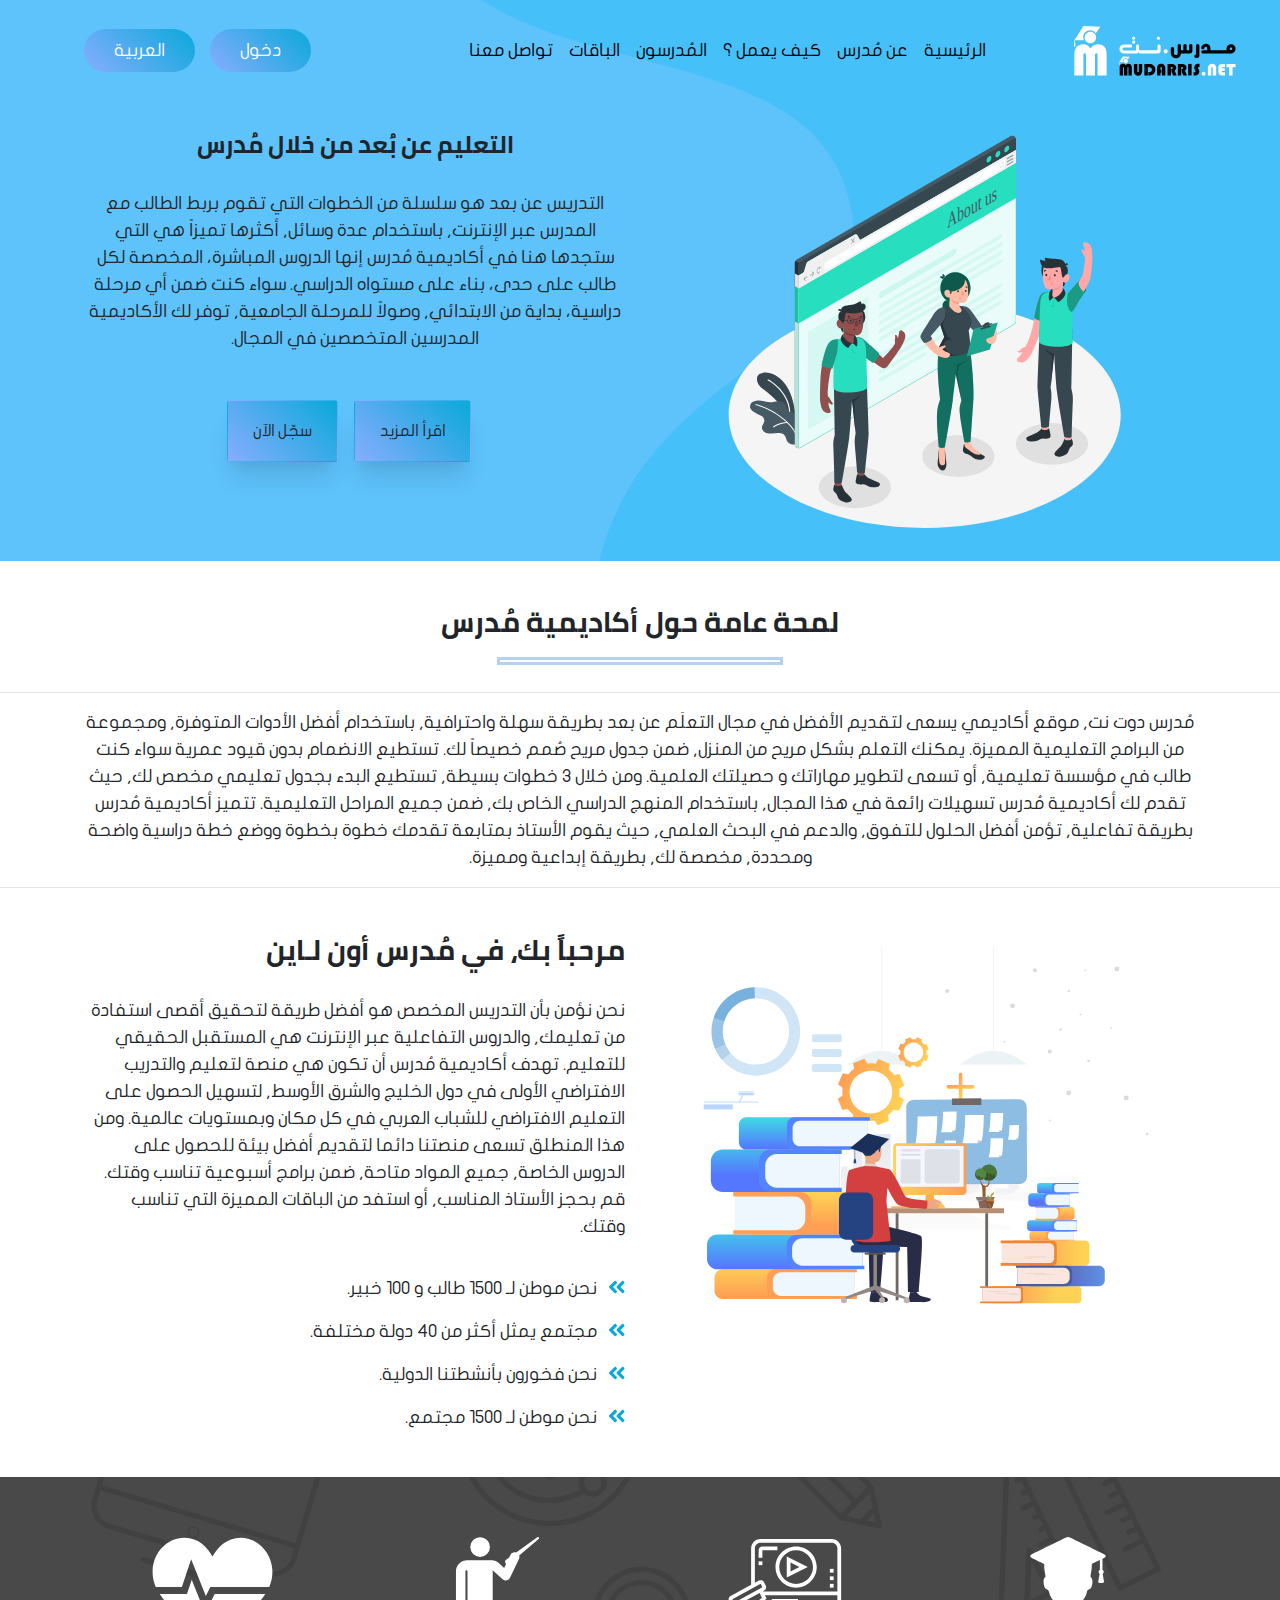
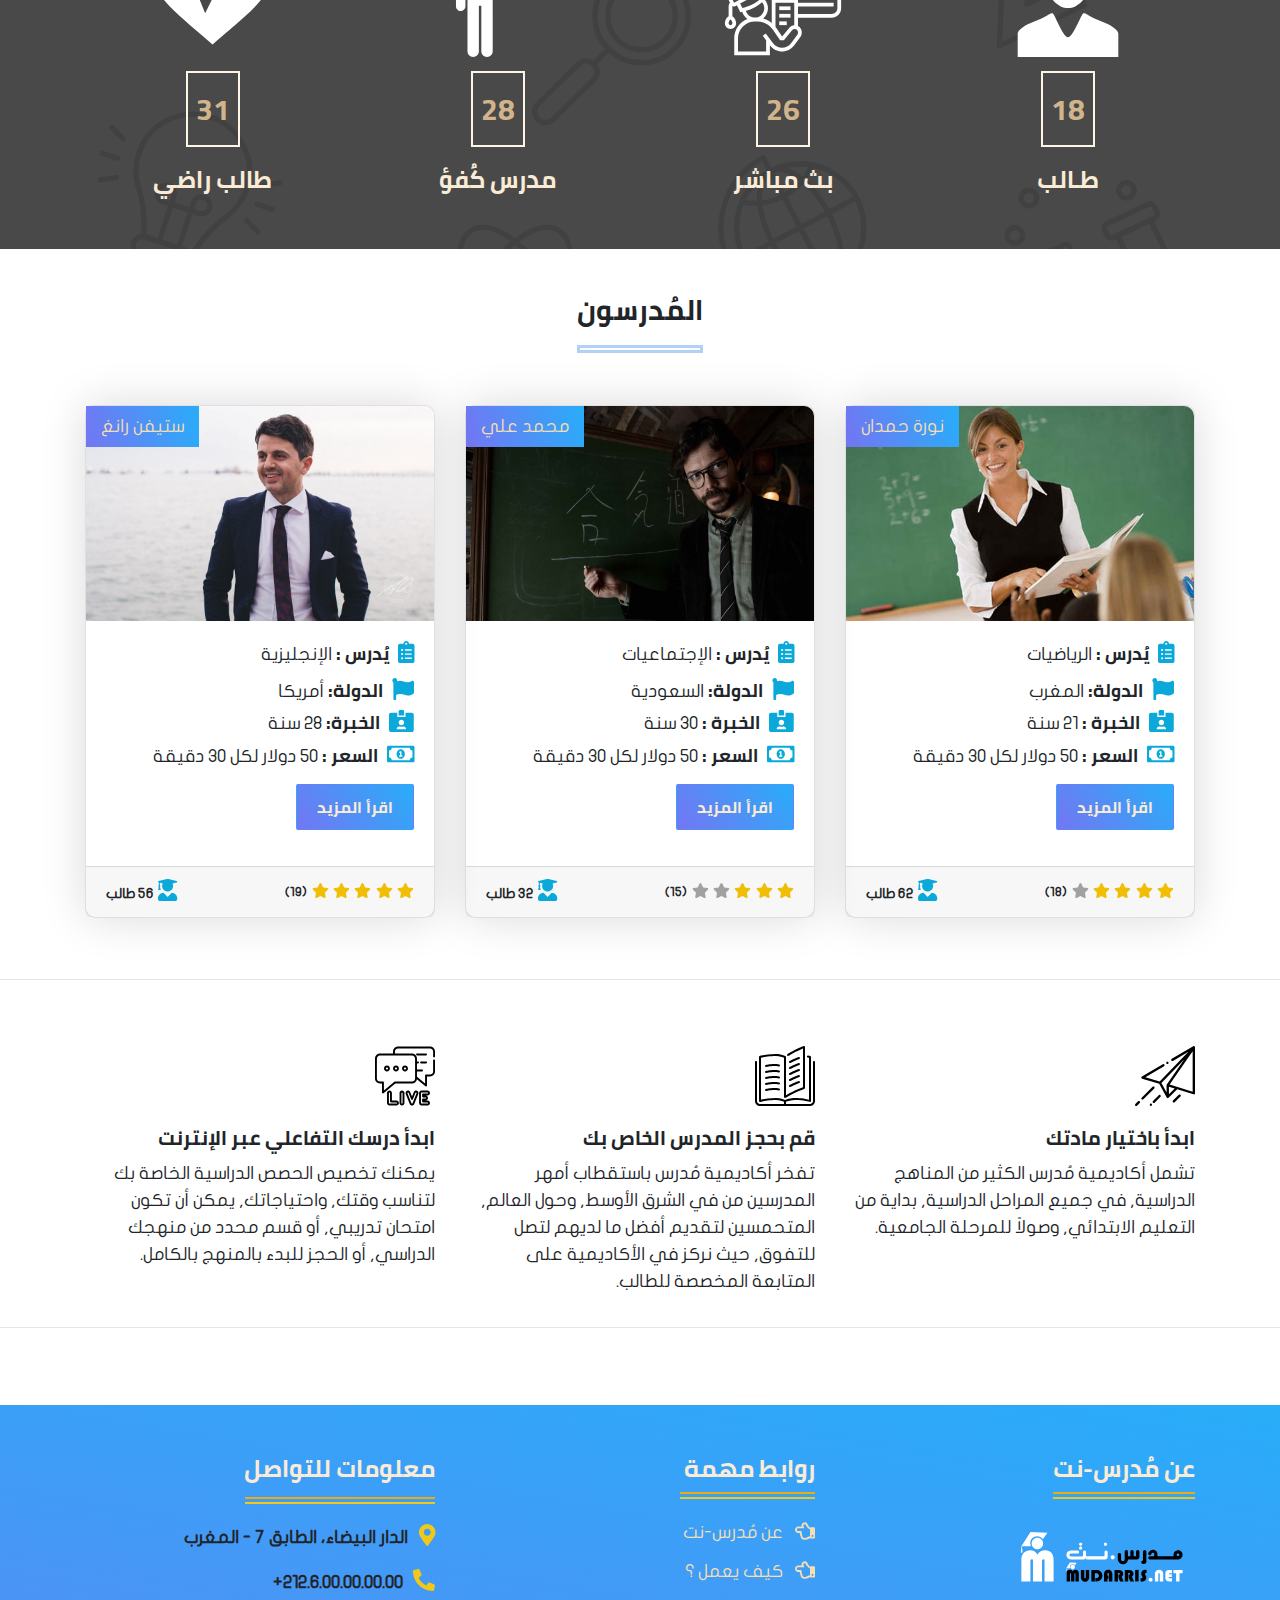
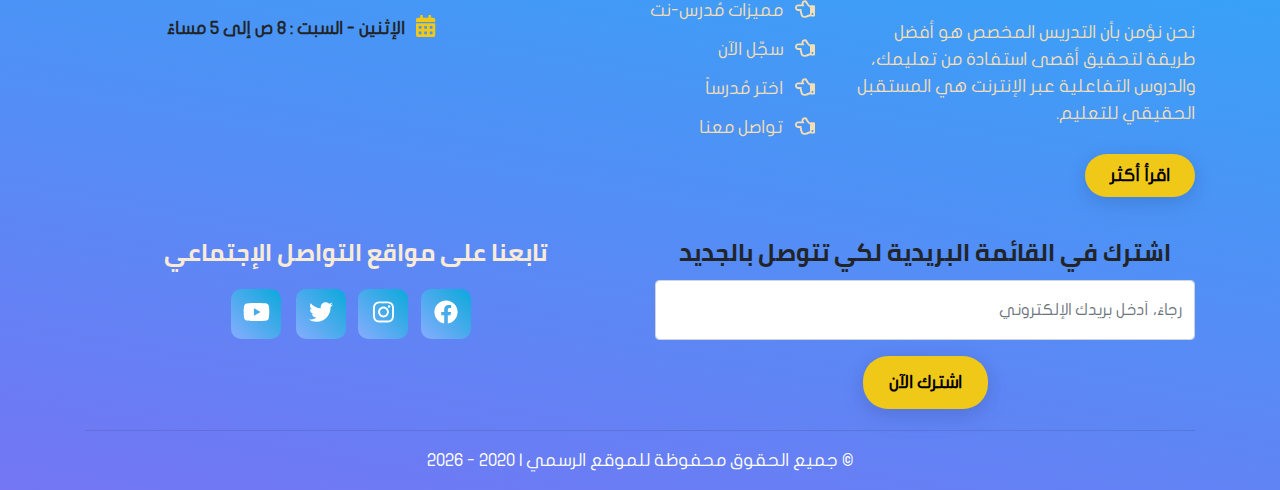
==== commit b98e0584: "update MediaQeury" ====
--- a/about.html
+++ b/about.html
@@ -95,7 +95,629 @@
                             سجّل الآن
                         </a>
                     </div>
-
+                </div>
+            </div>
+        </div>
+    </header>
+    <!-- End Hedaer Page -->
+
+    <!-- Start Section About US -->
+    <section class="About_us" id="About_us">
+
+        <div class="title_section">
+            <h3 class="text-center">لمحة عامة حول أكاديمية مُدرس</h3>
+        </div>
+
+        <div class="line"></div>
+
+        <hr>
+
+        <div class="container">
+            <div class="small-description">
+                <p class="text-center">
+                    مُدرس دوت نت, موقع أكاديمي يسعى لتقديم الأفضل في مجال التعلَم عن بعد بطريقة سهلة واحترافية, باستخدام أفضل الأدوات المتوفرة, ومجموعة من البرامج التعليمية المميزة.
+                    يمكنك التعلم بشكل مريح من المنزل, ضمن جدول مريح صُمم خصيصاً لك. تستطيع الانضمام بدون قيود عمرية سواء كنت طالب في مؤسسة تعليمية, أو تسعى لتطوير مهاراتك و حصيلتك العلمية.
+                    ومن خلال 3 خطوات بسيطة, تستطيع البدء بجدول تعليمي مخصص لك, حيث تقدم لك أكاديمية مُدرس تسهيلات رائعة في هذا المجال, باستخدام المنهج الدراسي الخاص بك, ضمن جميع المراحل التعليمية.
+                    تتميز أكاديمية مُدرس بطريقة تفاعلية, تؤمن أفضل الحلول للتفوق, والدعم في البحث العلمي, حيث يقوم الأستاذ بمتابعة تقدمك خطوة بخطوة ووضع خطة دراسية واضحة ومحددة, مخصصة لك, بطريقة إبداعية ومميزة.
+                </p>
+            </div>
+        </div>
+
+        <hr>
+
+        <div class="container">
+
+            <div class="row">
+                <div class="col-lg-6 col-md-12 text-center">
+                    <img src="./assets/images/about_us_eduction_one.svg" alt="img_eduction">
+                </div>
+                <div class="col-lg-6 col-md-12 text-right">
+                    <div class="title_item">
+                        <h3 class="new_title">مرحباً بك، في مُدرس أون لـاين</h3>
+                    </div>
+
+                    <div class="long-description">
+                        <p class="paragraph">
+                            نحن نؤمن بأن التدريس المخصص هو أفضل طريقة لتحقيق أقصى استفادة من تعليمك, والدروس التفاعلية
+                            عبر الإنترنت هي المستقبل الحقيقي للتعليم.
+                            تهدف أكاديمية مُدرس أن تكون هي منصة لتعليم والتدريب الافتراضي الأولى في دول الخليج والشرق
+                            الأوسط, لتسهيل الحصول على التعليم الافتراضي للشباب العربي في كل مكان وبمستويات عالمية.
+                            ومن هذا المنطلق تسعى منصتنا دائما لتقديم أفضل بيئة للحصول على الدروس الخاصة, جميع المواد
+                            متاحة, ضمن برامج أسبوعية تناسب وقتك.
+                            قم بحجز الأستاذ المناسب, أو استفد من الباقات المميزة التي تناسب وقتك.
+                        </p>
+                    </div>
+
+                    <div class="about-us-more">
+                        <div class="small-text">
+                            <p class="description-short">
+                                <i class="fas fa-angle-double-left"></i>
+                                نحن موطن لـ 1500 طالب و 100 خبير.
+                            </p>
+                            <p class="description-short">
+                                <i class="fas fa-angle-double-left"></i>
+                                مجتمع يمثل أكثر من 40 دولة مختلفة.
+                            </p>
+                            <p class="description-short">
+                                <i class="fas fa-angle-double-left"></i>
+                                نحن فخورون بأنشطتنا الدولية.
+                            </p>
+                            <p class="description-short">
+                                <i class="fas fa-angle-double-left"></i>
+                                نحن موطن لـ 1500 مجتمع.
+                            </p>
+                        </div>
+                    </div>
+                </div>
+            </div>
+
+        </div>
+
+    </section>
+    <!-- End Section About US -->
+
+    <!-- Star statistics -->
+    <section class="statistics" id="statistics">
+        <div class="container">
+            <div class="row">
+                <div class="col-lg-3 col-md-12">
+                    <div class="icon text-center">
+                        <img src="./assets/images/student-with-graduation-cap.svg" alt="student">
+                    </div>
+                    <div class="count text-center">
+                        <span class="timer" data-from="1" data-to="145" data-speed="1500" data-refresh-interval="1">
+                        </span>
+                    </div>
+                    <p class="text-center">
+                        طـالب
+                    </p>
+                </div>
+                <div class="col-lg-3 col-md-12">
+                    <div class="icon text-center">
+                        <img src="./assets/images/elearning.svg" alt="elearning">
+                    </div>
+
+                    <div class="count text-center">
+                        <span class="timer" data-from="15" data-to="110" data-speed="1500" data-refresh-interval="1">
+
+                        </span>
+                    </div>
+                    <p class="text-center">
+                        بث مباشر
+                    </p>
+                </div>
+                <div class="col-lg-3 col-md-12">
+                    <div class="icon text-center">
+                        <img src="./assets/images/teacher.svg" alt="teacher">
+                    </div>
+                    <div class="count text-center">
+                        <span class="timer" data-from="14" data-to="135" data-speed="1500" data-refresh-interval="1">
+
+                        </span>
+                    </div>
+                    <p class="text-center">
+                        مدرس كُفؤ
+                    </p>
+                </div>
+                <div class="col-lg-3 col-md-12">
+                    <div class="icon text-center">
+                        <img src="./assets/images/heartbeat.svg" alt="heartbeat">
+                    </div>
+                    <div class="count text-center">
+                        <span class="timer" data-from="14" data-to="155" data-speed="1500" data-refresh-interval="1">
+
+                        </span>
+                    </div>
+                    <p class="text-center">
+                        طالب راضي
+                    </p>
+                </div>
+            </div>
+        </div>
+    </section>
+    <!-- End statistics -->
+
+    <!-- Star Our Teachers -->
+    <section class="Choose-teacher Our-Teachers" id="Our-Teachers">
+        <div class="title_section">
+            <h3 class="text-center">المُدرسون</h3>
+        </div>
+        <div class="line"></div>
+
+        <div class="container">
+            <!-- List Teachers -->
+            <div class="row">
+
+                <div class="col-lg-4 col-md-6 col-sm-6 col-12" data-aos="fade-up" data-aos-duration="3000">
+
+                    <div class="card-group">
+                        <div class="card">
+                            <img src="./assets/images/professor_one.jpg" class="card-img-top" alt="professor">
+                            <div class="get-started">
+                                <a href="#">نورة حمدان</a>
+                            </div>
+                            <div class="card-body">
+                                <h5 class="card-title">
+                                    <i class="fas fa-clipboard-list"></i>
+                                    يُدرس :
+                                    <span class="details-more">الرياضيات</span>
+                                </h5>
+                                <h5 class="details-prof">
+                                    <i class="fas fa-flag"></i>
+                                    الدولة:
+                                    <span class="details-more">المغرب</span>
+                                </h5>
+                                <h5 class="details-prof">
+                                    <i class="fas fa-id-card-alt"></i>
+                                    الخبرة :
+                                    <span class="details-more">21 سنة</span>
+                                </h5>
+                                <!-- More Details  -->
+                                <h5 class="details-prof">
+                                    <i class="far fa-money-bill-alt"></i>
+                                    السعر :
+                                    <span class="details-more">50 دولار لكل 30 دقيقة</span>
+                                </h5>
+                                <div class="read-more">
+                                    <p class="more-details-professor">
+                                    <div class="show-details">
+                                        <a class="btn custom-btn-more text-center" data-toggle="collapse"
+                                            href="#collapseShowOne-x" role="button" aria-expanded="false">
+                                            اقرأ المزيد
+                                        </a>
+                                        <!-- Collaspe Show -->
+                                        <div class="collapse" id="collapseShowOne-x">
+                                            <div class="card card-body">
+                                                <p>
+                                                    نورة أدرس مادة الرياضيات، لدي خبرة لا تقل عن 21 سنة في مجال التدريس
+                                                    .
+                                                </p>
+                                            </div>
+                                        </div>
+                                    </div>
+                                    </p>
+                                </div>
+                            </div>
+                            <div class="card-footer">
+                                <div class="clearfix">
+                                    <div class="float-right star">
+                                        <i class="fas fa-star active"></i>
+                                        <i class="fas fa-star active"></i>
+                                        <i class="fas fa-star active"></i>
+                                        <i class="fas fa-star active"></i>
+                                        <i class="fas fa-star"></i>
+                                        <small>(18)</small>
+                                    </div>
+                                    <div class="float-left student">
+                                        <i class="fas fa-user-graduate"></i>
+                                        <small>62 طالب</small>
+                                    </div>
+                                </div>
+                            </div>
+                        </div>
+                    </div>
+
+                </div>
+
+                <div class="col-lg-4 col-md-6 col-sm-6 col-12" data-aos="fade-up" data-aos-duration="3000">
+
+                    <div class="card-group">
+                        <div class="card">
+                            <img src="./assets/images/professor_two.jpg" class="card-img-top" alt="professor">
+                            <div class="get-started">
+                                <a href="#">محمد علي</a>
+                            </div>
+                            <div class="card-body">
+                                <h5 class="card-title">
+                                    <i class="fas fa-clipboard-list"></i>
+                                    يُدرس :
+                                    <span class="details-more">الإجتماعيات</span>
+                                </h5>
+                                <h5 class="details-prof">
+                                    <i class="fas fa-flag"></i>
+                                    الدولة:
+                                    <span class="details-more">السعودية</span>
+                                </h5>
+                                <h5 class="details-prof">
+                                    <i class="fas fa-id-card-alt"></i>
+                                    الخبرة :
+                                    <span class="details-more">30 سنة</span>
+                                </h5>
+                                <!-- More Details  -->
+                                <h5 class="details-prof">
+                                    <i class="far fa-money-bill-alt"></i>
+                                    السعر :
+                                    <span class="details-more">50 دولار لكل 30 دقيقة</span>
+                                </h5>
+                                <div class="read-more">
+                                    <p class="more-details-professor">
+                                    <div class="show-details">
+                                        <a class="btn custom-btn-more text-center" data-toggle="collapse"
+                                            href="#collapseShow-x" role="button" aria-expanded="false">
+                                            اقرأ المزيد
+                                        </a>
+                                        <!-- Collaspe Show -->
+                                        <div class="collapse" id="collapseShow-x">
+                                            <div class="card card-body">
+                                                <p>
+                                                    محمد أدرس مادة الإجتماعيات لدي خبرة لا تقل عن 30 سنة في مجال التدريس
+                                                    .
+                                                </p>
+                                            </div>
+                                        </div>
+                                    </div>
+                                    </p>
+                                </div>
+                            </div>
+                            <div class="card-footer">
+                                <div class="clearfix">
+                                    <div class="float-right star">
+                                        <i class="fas fa-star active"></i>
+                                        <i class="fas fa-star active"></i>
+                                        <i class="fas fa-star active"></i>
+                                        <i class="fas fa-star "></i>
+                                        <i class="fas fa-star"></i>
+                                        <small>(15)</small>
+                                    </div>
+                                    <div class="float-left student">
+                                        <i class="fas fa-user-graduate"></i>
+                                        <small>32 طالب</small>
+                                    </div>
+                                </div>
+                            </div>
+                        </div>
+                    </div>
+
+                </div>
+
+                <div class="col-lg-4 col-md-6 col-sm-6 col-12" data-aos="fade-up" data-aos-duration="3000">
+
+                    <div class="card-group">
+                        <div class="card">
+                            <img src="./assets/images/professor_three.jpg" class="card-img-top" alt="professor">
+                            <div class="get-started">
+                                <a href="#">ستيفن رانغ</a>
+                            </div>
+                            <div class="card-body">
+                                <h5 class="card-title">
+                                    <i class="fas fa-clipboard-list"></i>
+                                    يُدرس :
+                                    <span class="details-more">الإنجليزية</span>
+                                </h5>
+                                <h5 class="details-prof">
+                                    <i class="fas fa-flag"></i>
+                                    الدولة:
+                                    <span class="details-more">أمريكا</span>
+                                </h5>
+                                <h5 class="details-prof">
+                                    <i class="fas fa-id-card-alt"></i>
+                                    الخبرة:
+                                    <span class="details-more">28 سنة</span>
+                                </h5>
+                                <!-- More Details  -->
+                                <h5 class="details-prof">
+                                    <i class="far fa-money-bill-alt"></i>
+                                    السعر :
+                                    <span class="details-more">50 دولار لكل 30 دقيقة</span>
+                                </h5>
+                                <div class="read-more">
+                                    <p class="more-details-professor">
+                                    <div class="show-details">
+                                        <a class="btn custom-btn-more text-center" data-toggle="collapse"
+                                            href="#collapseShowTwo-x" role="button" aria-expanded="false">
+                                            اقرأ المزيد
+                                        </a>
+                                        <!-- Collaspe Show -->
+                                        <div class="collapse" id="collapseShowTwo-x">
+                                            <div class="card card-body">
+                                                <p>
+                                                    ستيفن أدرس مادة الإنجليزية لدي خبرة لا تقل عن 28 سنة في مجال التدريس
+                                                    .
+                                                </p>
+                                            </div>
+                                        </div>
+                                    </div>
+                                    </p>
+                                </div>
+                            </div>
+                            <div class="card-footer">
+                                <div class="clearfix">
+                                    <div class="float-right star">
+                                        <i class="fas fa-star active"></i>
+                                        <i class="fas fa-star active"></i>
+                                        <i class="fas fa-star active"></i>
+                                        <i class="fas fa-star active"></i>
+                                        <i class="fas fa-star active"></i>
+                                        <small>(19)</small>
+                                    </div>
+                                    <div class="float-left student">
+                                        <i class="fas fa-user-graduate"></i>
+                                        <small>56 طالب</small>
+                                    </div>
+                                </div>
+                            </div>
+                        </div>
+                    </div>
+
+                </div>
+
+                <div class="col-lg-4 col-md-6 col-sm-6 col-12 add-teacher" data-aos="fade-up" data-aos-duration="3000">
+
+                    <div class="card-group">
+                        <div class="card">
+                            <img src="./assets/images/professor_three.jpg" class="card-img-top" alt="professor">
+                            <div class="get-started">
+                                <a href="#">ستيفن رانغ</a>
+                            </div>
+                            <div class="card-body">
+                                <h5 class="card-title">
+                                    <i class="fas fa-clipboard-list"></i>
+                                    يُدرس :
+                                    <span class="details-more">الإنجليزية</span>
+                                </h5>
+                                <h5 class="details-prof">
+                                    <i class="fas fa-flag"></i>
+                                    الدولة:
+                                    <span class="details-more">أمريكا</span>
+                                </h5>
+                                <h5 class="details-prof">
+                                    <i class="fas fa-id-card-alt"></i>
+                                    الخبرة:
+                                    <span class="details-more">28 سنة</span>
+                                </h5>
+                                <!-- More Details  -->
+                                <h5 class="details-prof">
+                                    <i class="far fa-money-bill-alt"></i>
+                                    السعر :
+                                    <span class="details-more">50 دولار لكل 30 دقيقة</span>
+                                </h5>
+                                <div class="read-more">
+                                    <p class="more-details-professor">
+                                    <div class="show-details">
+                                        <a class="btn custom-btn-more text-center" data-toggle="collapse"
+                                            href="#collapseShowThree-x" role="button" aria-expanded="false">
+                                            اقرأ المزيد
+                                        </a>
+                                        <!-- Collaspe Show -->
+                                        <div class="collapse" id="collapseShowThree-x">
+                                            <div class="card card-body">
+                                                <p>
+                                                    ستيفن أدرس مادة الإنجليزية، لدي خبرة لا تقل عن 28 سنة في مجال
+                                                    التدريس .
+                                                </p>
+                                            </div>
+                                        </div>
+                                    </div>
+                                    </p>
+                                </div>
+                            </div>
+                            <div class="card-footer">
+                                <div class="clearfix">
+                                    <div class="float-right star">
+                                        <i class="fas fa-star active"></i>
+                                        <i class="fas fa-star active"></i>
+                                        <i class="fas fa-star active"></i>
+                                        <i class="fas fa-star active"></i>
+                                        <i class="fas fa-star active"></i>
+                                        <small>(19)</small>
+                                    </div>
+                                    <div class="float-left student">
+                                        <i class="fas fa-user-graduate"></i>
+                                        <small>56 طالب</small>
+                                    </div>
+                                </div>
+                            </div>
+                        </div>
+                    </div>
+
+                </div>
+
+            </div>
+            <!-- End list teachers -->
+        </div>
+    </section>
+    <!-- End Our Teachers -->
+
+    <hr>
+
+    <!-- Star More Features -->
+    <section class="more-features" id="more-features">
+        <div class="container">
+            <div class="row">
+                <div class="col-lg-4 col-md-12 text-right">
+                    <div class="icon-title-text">
+                        <img src="./assets/images/paper-plane.svg" alt="paper-plane">
+                        <h5 class="heading">
+                            ابدأ باختيار مادتك
+                        </h5>
+                        <p class="text-small">
+                            تشمل أكاديمية مُدرس الكثير من المناهج الدراسية,
+                            في جميع المراحل الدراسية, بداية من التعليم الابتدائي, وصولاً للمرحلة الجامعية.
+                        </p>
+                    </div>
+                </div>
+                <div class="col-lg-4 col-md-12 text-right">
+                    <div class="icon-title-text">
+                        <img src="./assets/images/open-book.svg" alt="open-book">
+                        <h5 class="heading">
+                            قم بحجز المدرس الخاص بك
+                        </h5>
+                        <p class="text-small">
+                            تفخر أكاديمية مُدرس باستقطاب أمهر المدرسين من في الشرق الأوسط, وحول العالم, المتحمسين لتقديم
+                            أفضل ما لديهم لتصل للتفوق, حيث نركز في الأكاديمية على المتابعة المخصصة للطالب.
+                        </p>
+                    </div>
+                </div>
+                <div class="col-lg-4 col-md-12 text-right">
+                    <div class="icon-title-text">
+                        <img src="./assets/images/chat.svg" alt="chat">
+                        <h5 class="heading">
+                            ابدأ درسك التفاعلي عبر الإنترنت
+                        </h5>
+                        <p class="text-small">
+                            يمكنك تخصيص الحصص الدراسية الخاصة بك لتناسب وقتك, واحتياجاتك, يمكن أن تكون امتحان تدريبي,
+                            أو قسم محدد من منهجك الدراسي, أو الحجز للبدء بالمنهج بالكامل.
+                        </p>
+                    </div>
+                </div>
+            </div>
+        </div>
+    </section>
+    <!-- End More Features -->
+
+    <hr>
+
+
+    <!-- Footer Page -->
+    <footer class="latest-footer" id="latest-footer">
+        <div class="container">
+
+            <div class="row">
+
+                <div class="col-lg-4 col-md-12 link-arabe">
+
+                    <div class="title-column">
+                        <h4 class="custom-heading">عن مُدرس-نت</h4>
+                    </div>
+                    <div class="line"></div>
+
+                    <div class="logo-website">
+                        <a href="index.html">
+                            <img src="./assets/images/logo-brand.svg" alt="logo-brand">
+                        </a>
+                    </div>
+
+                    <div class="about-description">
+                        <p class="text">
+                            نحن نؤمن بأن التدريس المخصص هو أفضل طريقة لتحقيق أقصى استفادة من تعليمك،
+                            والدروس التفاعلية عبر الإنترنت هي المستقبل الحقيقي للتعليم.
+                        </p>
+                    </div>
+
+                    <div class="btn-link">
+                        <a href="#" class="show-more">
+                            اقرأ أكثر
+                        </a>
+                    </div>
+
+                </div>
+
+                <div class="col-lg-4 col-md-12 link-arabe">
+                    <div class="title-column">
+                        <h4 class="custom-heading">روابط مهمة</h4>
+                    </div>
+                    <div class="line links"></div>
+
+
+                    <div class="imortant-links">
+                        <a href="#" class="link">
+                            <i class="far fa-hand-point-left"></i>
+                            عن مُدرس-نت
+                        </a>
+                    </div>
+
+                    <div class="imortant-links">
+                        <a href="#" class="link">
+                            <i class="far fa-hand-point-left"></i>
+                            كيف يعمل ؟
+                        </a>
+                    </div>
+
+                    <div class="imortant-links">
+                        <a href="#" class="link">
+                            <i class="far fa-hand-point-left"></i>
+                            مميزات مُدرس-نت
+                        </a>
+                    </div>
+
+                    <div class="imortant-links">
+                        <a href="#" class="link">
+                            <i class="far fa-hand-point-left"></i>
+                            سجّل الآن
+                        </a>
+                    </div>
+
+                    <div class="imortant-links">
+                        <a href="#" class="link">
+                            <i class="far fa-hand-point-left"></i>
+                            اختر مُدرساً
+                        </a>
+                    </div>
+
+                    <div class="imortant-links">
+                        <a href="#" class="link">
+                            <i class="far fa-hand-point-left"></i>
+                            تواصل معنا
+                        </a>
+                    </div>
+                </div>
+
+                <div class="col-lg-4 col-md-12 link-arabe">
+                    <div class="title-column">
+                        <h4 class="custom-heading more-style">معلومات للتواصل</h4>
+                    </div>
+                    <div class="line info"></div>
+
+                    <div class="info-contact">
+                        <i class="fas fa-map-marker-alt"></i>
+                        <!-- Map -->
+                        <span>الدار البيضاء، الطابق 7 - المغرب</span>
+                    </div>
+
+                    <div class="info-contact">
+                        <i class="fas fa-phone-alt"></i>
+                        <!-- Phone -->
+                        <span>212.6.00.00.00.00+</span>
+                    </div>
+
+                    <div class="info-contact">
+                        <!-- Open hours -->
+                        <i class="fas fa-calendar-alt"></i>
+                        <span>
+                            الإثنين - السبت : 8 ص إلى 5 مساءً
+                        </span>
+                    </div>
+                </div>
+
+            </div>
+
+            <div class="row">
+
+                <div class="col-lg-6 col-md-12">
+                    <form class="text-center">
+                        <h4 class="heading-mail">اشترك في القائمة البريدية لكي تتوصل بالجديد</h4>
+                        <div class="form-group">
+                            <input type="email" class="form-control" name="email" id="email"
+                                placeholder="رجاءً، أدخل بريدك الإلكتروني" required>
+                        </div>
+                        <button type="submit" class="btn btn-custom">اشترك الآن</button>
+                    </form>
+                </div>
+
+                <div class="col-lg-6 col-md-12">
+                    <div class="title-column">
+                        <h4 class="custom-heading text-center">تابعنا على مواقع التواصل الإجتماعي</h4>
+                    </div>
                     <div class="icon-social-media text-center">
                         <ul class="inline-item">
                             <li class="list-inline-item">
@@ -120,654 +742,6 @@
                             </li>
                         </ul>
                     </div>
-
-                </div>
-            </div>
-        </div>
-    </header>
-    <!-- End Hedaer Page -->
-
-    <!-- Start Section About US -->
-    <section class="About_us" id="About_us">
-
-        <div class="title_section">
-            <h3 class="text-center">لماذا أكاديمية مُدرس ؟</h3>
-        </div>
-
-        <div class="line"></div>
-
-        <hr>
-
-        <div class="container">
-            <div class="small-description">
-                <p class="text-center">
-                    تلتزم أكاديمية مُدرس بأعلى المعايير في اختيار الأساتذة المتخصصين, وهذا مايصنع الفرق الحقيقي مقارنة
-                    مع باقي المنصات, أنت على تواصل دائم من أستاذك الخاص, لمتابعة عالية المستوى, اختبارات مستمرة,
-                    ومن ثم الحصول على تقارير دورية حول النتائج المحققة, وهي الأداة الناجحة التي توصل الطالب للتفوق.
-                    تخطَ حدود الزمان والمكان, لا مكان للمستحيل معنا.
-                </p>
-            </div>
-        </div>
-
-        <hr>
-
-        <div class="container">
-
-            <div class="row">
-                <div class="col-lg-6 col-md-12 text-center">
-                    <img src="./assets/images/about_us_eduction_one.svg" alt="img_eduction">
-                </div>
-                <div class="col-lg-6 col-md-12 text-right">
-                    <div class="title_item">
-                        <h3 class="new_title">مرحباً بك، في مُدرس أون لـاين</h3>
-                    </div>
-
-                    <div class="long-description">
-                        <p class="paragraph">
-                            نحن نؤمن بأن التدريس المخصص هو أفضل طريقة لتحقيق أقصى استفادة من تعليمك, والدروس التفاعلية
-                            عبر الإنترنت هي المستقبل الحقيقي للتعليم.
-                            تهدف أكاديمية مُدرس أن تكون هي منصة لتعليم والتدريب الافتراضي الأولى في دول الخليج والشرق
-                            الأوسط, لتسهيل الحصول على التعليم الافتراضي للشباب العربي في كل مكان وبمستويات عالمية.
-                            ومن هذا المنطلق تسعى منصتنا دائما لتقديم أفضل بيئة للحصول على الدروس الخاصة, جميع المواد
-                            متاحة, ضمن برامج أسبوعية تناسب وقتك.
-                            قم بحجز الأستاذ المناسب, أو استفد من الباقات المميزة التي تناسب وقتك.
-                        </p>
-                    </div>
-
-                    <div class="about-us-more">
-                        <div class="small-text">
-                            <p class="description-short">
-                                <i class="fas fa-angle-double-left"></i>
-                                نحن موطن لـ 1500 طالب و 100 خبير.
-                            </p>
-                            <p class="description-short">
-                                <i class="fas fa-angle-double-left"></i>
-                                مجتمع يمثل أكثر من 40 دولة مختلفة.
-                            </p>
-                            <p class="description-short">
-                                <i class="fas fa-angle-double-left"></i>
-                                نحن فخورون بأنشطتنا الدولية.
-                            </p>
-                            <p class="description-short">
-                                <i class="fas fa-angle-double-left"></i>
-                                نحن موطن لـ 1500 مجتمع.
-                            </p>
-                        </div>
-                    </div>
-                </div>
-            </div>
-
-        </div>
-
-    </section>
-    <!-- End Section About US -->
-
-    <!-- Star statistics -->
-    <section class="statistics" id="statistics">
-        <div class="container">
-            <div class="row">
-                <div class="col-lg-3 col-md-12">
-                    <div class="icon text-center">
-                        <img src="./assets/images/student-with-graduation-cap.svg" alt="student">
-                    </div>
-                    <div class="count text-center">
-                        <span class="timer" data-from="1" data-to="145" data-speed="1500" data-refresh-interval="1">
-                        </span>
-                    </div>
-                    <p class="text-center">
-                        طـالب
-                    </p>
-                </div>
-                <div class="col-lg-3 col-md-12">
-                    <div class="icon text-center">
-                        <img src="./assets/images/elearning.svg" alt="elearning">
-                    </div>
-
-                    <div class="count text-center">
-                        <span class="timer" data-from="15" data-to="110" data-speed="1500" data-refresh-interval="1">
-
-                        </span>
-                    </div>
-                    <p class="text-center">
-                        بث مباشر
-                    </p>
-                </div>
-                <div class="col-lg-3 col-md-12">
-                    <div class="icon text-center">
-                        <img src="./assets/images/teacher.svg" alt="teacher">
-                    </div>
-                    <div class="count text-center">
-                        <span class="timer" data-from="14" data-to="135" data-speed="1500" data-refresh-interval="1">
-
-                        </span>
-                    </div>
-                    <p class="text-center">
-                        مدرس كُفؤ
-                    </p>
-                </div>
-                <div class="col-lg-3 col-md-12">
-                    <div class="icon text-center">
-                        <img src="./assets/images/heartbeat.svg" alt="heartbeat">
-                    </div>
-                    <div class="count text-center">
-                        <span class="timer" data-from="14" data-to="155" data-speed="1500" data-refresh-interval="1">
-
-                        </span>
-                    </div>
-                    <p class="text-center">
-                        طالب راضي
-                    </p>
-                </div>
-            </div>
-        </div>
-    </section>
-    <!-- End statistics -->
-
-    <!-- Star Our Teachers -->
-    <section class="Choose-teacher Our-Teachers" id="Our-Teachers">
-        <div class="title_section">
-            <h3 class="text-center">المُدرسون</h3>
-        </div>
-        <div class="line"></div>
-
-        <div class="container">
-            <!-- List Teachers -->
-            <div class="row">
-
-                <div class="col-lg-4 col-md-6 col-sm-6 col-12" data-aos="fade-up" data-aos-duration="3000">
-
-                    <div class="card-group">
-                        <div class="card">
-                            <img src="./assets/images/professor_one.jpg" class="card-img-top" alt="professor">
-                            <div class="get-started">
-                                <a href="#">نورة حمدان</a>
-                            </div>
-                            <div class="card-body">
-                                <h5 class="card-title">
-                                    <i class="fas fa-clipboard-list"></i>
-                                    يُدرس :
-                                    <span class="details-more">الرياضيات</span>
-                                </h5>
-                                <h5 class="details-prof">
-                                    <i class="fas fa-flag"></i>
-                                    الدولة:
-                                    <span class="details-more">المغرب</span>
-                                </h5>
-                                <h5 class="details-prof">
-                                    <i class="fas fa-id-card-alt"></i>
-                                    الخبرة :
-                                    <span class="details-more">21 سنة</span>
-                                </h5>
-                                <!-- More Details  -->
-                                <h5 class="details-prof">
-                                    <i class="far fa-money-bill-alt"></i>
-                                    السعر :
-                                    <span class="details-more">50 دولار لكل 30 دقيقة</span>
-                                </h5>
-                                <div class="read-more">
-                                    <p class="more-details-professor">
-                                    <div class="show-details">
-                                        <a class="btn custom-btn-more text-center" data-toggle="collapse"
-                                            href="#collapseShowOne-x" role="button" aria-expanded="false">
-                                            اقرأ المزيد
-                                        </a>
-                                        <!-- Collaspe Show -->
-                                        <div class="collapse" id="collapseShowOne-x">
-                                            <div class="card card-body">
-                                                <p>
-                                                    نورة أدرس مادة الرياضيات، لدي خبرة لا تقل عن 21 سنة في مجال التدريس
-                                                    .
-                                                </p>
-                                            </div>
-                                        </div>
-                                    </div>
-                                    </p>
-                                </div>
-                            </div>
-                            <div class="card-footer">
-                                <div class="clearfix">
-                                    <div class="float-right star">
-                                        <i class="fas fa-star active"></i>
-                                        <i class="fas fa-star active"></i>
-                                        <i class="fas fa-star active"></i>
-                                        <i class="fas fa-star active"></i>
-                                        <i class="fas fa-star"></i>
-                                        <small>(18)</small>
-                                    </div>
-                                    <div class="float-left student">
-                                        <i class="fas fa-user-graduate"></i>
-                                        <small>62 طالب</small>
-                                    </div>
-                                </div>
-                            </div>
-                        </div>
-                    </div>
-
-                </div>
-
-                <div class="col-lg-4 col-md-6 col-sm-6 col-12" data-aos="fade-up" data-aos-duration="3000">
-
-                    <div class="card-group">
-                        <div class="card">
-                            <img src="./assets/images/professor_two.jpg" class="card-img-top" alt="professor">
-                            <div class="get-started">
-                                <a href="#">محمد علي</a>
-                            </div>
-                            <div class="card-body">
-                                <h5 class="card-title">
-                                    <i class="fas fa-clipboard-list"></i>
-                                    يُدرس :
-                                    <span class="details-more">الإجتماعيات</span>
-                                </h5>
-                                <h5 class="details-prof">
-                                    <i class="fas fa-flag"></i>
-                                    الدولة:
-                                    <span class="details-more">السعودية</span>
-                                </h5>
-                                <h5 class="details-prof">
-                                    <i class="fas fa-id-card-alt"></i>
-                                    الخبرة :
-                                    <span class="details-more">30 سنة</span>
-                                </h5>
-                                <!-- More Details  -->
-                                <h5 class="details-prof">
-                                    <i class="far fa-money-bill-alt"></i>
-                                    السعر :
-                                    <span class="details-more">50 دولار لكل 30 دقيقة</span>
-                                </h5>
-                                <div class="read-more">
-                                    <p class="more-details-professor">
-                                    <div class="show-details">
-                                        <a class="btn custom-btn-more text-center" data-toggle="collapse"
-                                            href="#collapseShow-x" role="button" aria-expanded="false">
-                                            اقرأ المزيد
-                                        </a>
-                                        <!-- Collaspe Show -->
-                                        <div class="collapse" id="collapseShow-x">
-                                            <div class="card card-body">
-                                                <p>
-                                                    محمد أدرس مادة الإجتماعيات لدي خبرة لا تقل عن 30 سنة في مجال التدريس
-                                                    .
-                                                </p>
-                                            </div>
-                                        </div>
-                                    </div>
-                                    </p>
-                                </div>
-                            </div>
-                            <div class="card-footer">
-                                <div class="clearfix">
-                                    <div class="float-right star">
-                                        <i class="fas fa-star active"></i>
-                                        <i class="fas fa-star active"></i>
-                                        <i class="fas fa-star active"></i>
-                                        <i class="fas fa-star "></i>
-                                        <i class="fas fa-star"></i>
-                                        <small>(15)</small>
-                                    </div>
-                                    <div class="float-left student">
-                                        <i class="fas fa-user-graduate"></i>
-                                        <small>32 طالب</small>
-                                    </div>
-                                </div>
-                            </div>
-                        </div>
-                    </div>
-
-                </div>
-
-                <div class="col-lg-4 col-md-6 col-sm-6 col-12" data-aos="fade-up" data-aos-duration="3000">
-
-                    <div class="card-group">
-                        <div class="card">
-                            <img src="./assets/images/professor_three.jpg" class="card-img-top" alt="professor">
-                            <div class="get-started">
-                                <a href="#">ستيفن رانغ</a>
-                            </div>
-                            <div class="card-body">
-                                <h5 class="card-title">
-                                    <i class="fas fa-clipboard-list"></i>
-                                    يُدرس :
-                                    <span class="details-more">الإنجليزية</span>
-                                </h5>
-                                <h5 class="details-prof">
-                                    <i class="fas fa-flag"></i>
-                                    الدولة:
-                                    <span class="details-more">أمريكا</span>
-                                </h5>
-                                <h5 class="details-prof">
-                                    <i class="fas fa-id-card-alt"></i>
-                                    الخبرة:
-                                    <span class="details-more">28 سنة</span>
-                                </h5>
-                                <!-- More Details  -->
-                                <h5 class="details-prof">
-                                    <i class="far fa-money-bill-alt"></i>
-                                    السعر :
-                                    <span class="details-more">50 دولار لكل 30 دقيقة</span>
-                                </h5>
-                                <div class="read-more">
-                                    <p class="more-details-professor">
-                                    <div class="show-details">
-                                        <a class="btn custom-btn-more text-center" data-toggle="collapse"
-                                            href="#collapseShowTwo-x" role="button" aria-expanded="false">
-                                            اقرأ المزيد
-                                        </a>
-                                        <!-- Collaspe Show -->
-                                        <div class="collapse" id="collapseShowTwo-x">
-                                            <div class="card card-body">
-                                                <p>
-                                                    ستيفن أدرس مادة الإنجليزية لدي خبرة لا تقل عن 28 سنة في مجال التدريس
-                                                    .
-                                                </p>
-                                            </div>
-                                        </div>
-                                    </div>
-                                    </p>
-                                </div>
-                            </div>
-                            <div class="card-footer">
-                                <div class="clearfix">
-                                    <div class="float-right star">
-                                        <i class="fas fa-star active"></i>
-                                        <i class="fas fa-star active"></i>
-                                        <i class="fas fa-star active"></i>
-                                        <i class="fas fa-star active"></i>
-                                        <i class="fas fa-star active"></i>
-                                        <small>(19)</small>
-                                    </div>
-                                    <div class="float-left student">
-                                        <i class="fas fa-user-graduate"></i>
-                                        <small>56 طالب</small>
-                                    </div>
-                                </div>
-                            </div>
-                        </div>
-                    </div>
-
-                </div>
-
-                <div class="col-lg-4 col-md-6 col-sm-6 col-12 add-teacher" data-aos="fade-up" data-aos-duration="3000">
-
-                    <div class="card-group">
-                        <div class="card">
-                            <img src="./assets/images/professor_three.jpg" class="card-img-top" alt="professor">
-                            <div class="get-started">
-                                <a href="#">ستيفن رانغ</a>
-                            </div>
-                            <div class="card-body">
-                                <h5 class="card-title">
-                                    <i class="fas fa-clipboard-list"></i>
-                                    يُدرس :
-                                    <span class="details-more">الإنجليزية</span>
-                                </h5>
-                                <h5 class="details-prof">
-                                    <i class="fas fa-flag"></i>
-                                    الدولة:
-                                    <span class="details-more">أمريكا</span>
-                                </h5>
-                                <h5 class="details-prof">
-                                    <i class="fas fa-id-card-alt"></i>
-                                    الخبرة:
-                                    <span class="details-more">28 سنة</span>
-                                </h5>
-                                <!-- More Details  -->
-                                <h5 class="details-prof">
-                                    <i class="far fa-money-bill-alt"></i>
-                                    السعر :
-                                    <span class="details-more">50 دولار لكل 30 دقيقة</span>
-                                </h5>
-                                <div class="read-more">
-                                    <p class="more-details-professor">
-                                    <div class="show-details">
-                                        <a class="btn custom-btn-more text-center" data-toggle="collapse"
-                                            href="#collapseShowThree-x" role="button" aria-expanded="false">
-                                            اقرأ المزيد
-                                        </a>
-                                        <!-- Collaspe Show -->
-                                        <div class="collapse" id="collapseShowThree-x">
-                                            <div class="card card-body">
-                                                <p>
-                                                    ستيفن أدرس مادة الإنجليزية، لدي خبرة لا تقل عن 28 سنة في مجال
-                                                    التدريس .
-                                                </p>
-                                            </div>
-                                        </div>
-                                    </div>
-                                    </p>
-                                </div>
-                            </div>
-                            <div class="card-footer">
-                                <div class="clearfix">
-                                    <div class="float-right star">
-                                        <i class="fas fa-star active"></i>
-                                        <i class="fas fa-star active"></i>
-                                        <i class="fas fa-star active"></i>
-                                        <i class="fas fa-star active"></i>
-                                        <i class="fas fa-star active"></i>
-                                        <small>(19)</small>
-                                    </div>
-                                    <div class="float-left student">
-                                        <i class="fas fa-user-graduate"></i>
-                                        <small>56 طالب</small>
-                                    </div>
-                                </div>
-                            </div>
-                        </div>
-                    </div>
-
-                </div>
-
-            </div>
-            <!-- End list teachers -->
-        </div>
-    </section>
-    <!-- End Our Teachers -->
-
-    <hr>
-
-    <!-- Star More Features -->
-    <section class="more-features" id="more-features">
-        <div class="container">
-            <div class="row">
-                <div class="col-lg-4 col-md-12 text-right">
-                    <div class="icon-title-text">
-                        <img src="./assets/images/paper-plane.svg" alt="paper-plane">
-                        <h5 class="heading">
-                            ابدأ باختيار مادتك
-                        </h5>
-                        <p class="text-small">
-                            تشمل أكاديمية مُدرس الكثير من المناهج الدراسية,
-                            في جميع المراحل الدراسية, بداية من التعليم الابتدائي, وصولاً للمرحلة الجامعية.
-                        </p>
-                    </div>
-                </div>
-                <div class="col-lg-4 col-md-12 text-right">
-                    <div class="icon-title-text">
-                        <img src="./assets/images/open-book.svg" alt="open-book">
-                        <h5 class="heading">
-                            قم بحجز المدرس الخاص بك
-                        </h5>
-                        <p class="text-small">
-                            تفخر أكاديمية مُدرس باستقطاب أمهر المدرسين من في الشرق الأوسط, وحول العالم, المتحمسين لتقديم
-                            أفضل ما لديهم لتصل للتفوق, حيث نركز في الأكاديمية على المتابعة المخصصة للطالب.
-                        </p>
-                    </div>
-                </div>
-                <div class="col-lg-4 col-md-12 text-right">
-                    <div class="icon-title-text">
-                        <img src="./assets/images/chat.svg" alt="chat">
-                        <h5 class="heading">
-                            ابدأ درسك التفاعلي عبر الإنترنت
-                        </h5>
-                        <p class="text-small">
-                            يمكنك تخصيص الحصص الدراسية الخاصة بك لتناسب وقتك, واحتياجاتك, يمكن أن تكون امتحان تدريبي,
-                            أو قسم محدد من منهجك الدراسي, أو الحجز للبدء بالمنهج بالكامل.
-                        </p>
-                    </div>
-                </div>
-            </div>
-        </div>
-    </section>
-    <!-- End More Features -->
-
-    <hr>
-
-
-    <!-- Footer Page -->
-    <footer class="latest-footer" id="latest-footer">
-        <div class="container">
-
-            <div class="row">
-
-                <div class="col-lg-4 col-md-12 link-arabe">
-
-                    <div class="title-column">
-                        <h4 class="custom-heading">عن مُدرس-نت</h4>
-                    </div>
-                    <div class="line"></div>
-
-                    <div class="logo-website">
-                        <a href="index.html">
-                            <img src="./assets/images/logo-brand.svg" alt="logo-brand">
-                        </a>
-                    </div>
-
-                    <div class="about-description">
-                        <p class="text">
-                            نحن نؤمن بأن التدريس المخصص هو أفضل طريقة لتحقيق أقصى استفادة من تعليمك،
-                            والدروس التفاعلية عبر الإنترنت هي المستقبل الحقيقي للتعليم.
-                        </p>
-                    </div>
-
-                    <div class="btn-link">
-                        <a href="#" class="show-more">
-                            اقرأ أكثر
-                        </a>
-                    </div>
-
-                </div>
-
-                <div class="col-lg-4 col-md-12 link-arabe">
-                    <div class="title-column">
-                        <h4 class="custom-heading">روابط مهمة</h4>
-                    </div>
-                    <div class="line links"></div>
-
-
-                    <div class="imortant-links">
-                        <a href="#" class="link">
-                            <i class="far fa-hand-point-left"></i>
-                            عن مُدرس-نت
-                        </a>
-                    </div>
-
-                    <div class="imortant-links">
-                        <a href="#" class="link">
-                            <i class="far fa-hand-point-left"></i>
-                            كيف يعمل ؟
-                        </a>
-                    </div>
-
-                    <div class="imortant-links">
-                        <a href="#" class="link">
-                            <i class="far fa-hand-point-left"></i>
-                            مميزات مُدرس-نت
-                        </a>
-                    </div>
-
-                    <div class="imortant-links">
-                        <a href="#" class="link">
-                            <i class="far fa-hand-point-left"></i>
-                            سجّل الآن
-                        </a>
-                    </div>
-
-                    <div class="imortant-links">
-                        <a href="#" class="link">
-                            <i class="far fa-hand-point-left"></i>
-                            اختر مُدرساً
-                        </a>
-                    </div>
-
-                    <div class="imortant-links">
-                        <a href="#" class="link">
-                            <i class="far fa-hand-point-left"></i>
-                            تواصل معنا
-                        </a>
-                    </div>
-                </div>
-
-                <div class="col-lg-4 col-md-12 link-arabe">
-                    <div class="title-column">
-                        <h4 class="custom-heading">معلومات للتواصل</h4>
-                    </div>
-                    <div class="line info"></div>
-
-                    <div class="info-contact">
-                        <i class="fas fa-map-marker-alt"></i>
-                        <!-- Map -->
-                        <span>الدار البيضاء، الطابق 7 - المغرب</span>
-                    </div>
-
-                    <div class="info-contact">
-                        <i class="fas fa-phone-alt"></i>
-                        <!-- Phone -->
-                        <span>212.6.00.00.00.00+</span>
-                    </div>
-
-                    <div class="info-contact">
-                        <!-- Open hours -->
-                        <i class="fas fa-calendar-alt"></i>
-                        <span>
-                            الإثنين - السبت : 8 ص إلى 5 مساءً
-                        </span>
-                    </div>
-                </div>
-
-            </div>
-
-            <div class="row">
-
-                <div class="col-lg-6 col-md-12">
-                    <form class="text-center">
-                        <h4 class="heading-mail">اشترك في القائمة البريدية لكي تتوصل بالجديد</h4>
-                        <div class="form-group">
-                            <input type="email" class="form-control" name="email" id="email"
-                                placeholder="رجاءً، أدخل بريدك الإلكتروني" required>
-                        </div>
-                        <button type="submit" class="btn btn-custom">اشترك الآن</button>
-                    </form>
-                </div>
-
-                <div class="col-lg-6 col-md-12">
-                    <div class="title-column">
-                        <h4 class="custom-heading text-center">تابعنا على مواقع التواصل الإجتماعي</h4>
-                    </div>
-                    <div class="icon-social-media text-center">
-                        <ul class="inline-item">
-                            <li class="list-inline-item">
-                                <a href="#">
-                                    <i class="fab fa-facebook"></i>
-                                </a>
-                            </li>
-                            <li class="list-inline-item">
-                                <a href="#">
-                                    <i class="fab fa-instagram"></i>
-                                </a>
-                            </li>
-                            <li class="list-inline-item">
-                                <a href="#">
-                                    <i class="fab fa-twitter"></i>
-                                </a>
-                            </li>
-                            <li class="list-inline-item">
-                                <a href="#">
-                                    <i class="fab fa-youtube"></i>
-                                </a>
-                            </li>
-                        </ul>
-                    </div>
                 </div>
             </div>
 
--- a/assets/css/styles.css
+++ b/assets/css/styles.css
@@ -1,4 +1,4 @@
-@charset "UTF-8";@font-face{src:url(../fonts/Cairo-Bold.ttf);font-family:ar-heading}@font-face{src:url(../fonts/JFFlatregular.ttf);font-family:ar-font}h1,h2,h3,h4,h5,h6{font-family:ar-heading}a,body,li,p,span{font-family:ar-font;font-size:18px}a:hover{text-decoration:none}button,label,select.form-control,small,textarea{font-family:ar-font}img{height:450px}header.top_header{background-image:url(../images/header_top.svg);background-position:50%;background-repeat:no-repeat;background-size:cover}header.top_header nav button.navbar-toggler{color:#fff;font-size:25px;background:#0aa9da}header.top_header nav a img{height:75px}header.top_header nav ul{padding:0;text-align:center}header.top_header nav ul li a{color:#000;transition:all .5s ease-in-out}header.top_header nav ul li a:active,header.top_header nav ul li a:focus,header.top_header nav ul li a:hover{color:#fff}header.top_header nav ul li{transition:all .5s ease-in-out}header.top_header nav ul li:active,header.top_header nav ul li:focus,header.top_header nav ul li:hover{background:linear-gradient(120deg,#7476f3,#0aa9da);box-shadow:0 3px 8px rgba(0,0,0,.24);border-radius:5px}header.top_header nav ul li a.lang{font-family:ar-font}header.top_header nav ul li.item-anthor{background:linear-gradient(45deg,#87adfe,#0aa9da);margin-right:15px;border-radius:25px;padding:0 22px}header.top_header nav ul li.item-anthor:active,header.top_header nav ul li.item-anthor:focus,header.top_header nav ul li.item-anthor:hover{background:linear-gradient(120deg,#7476f3,#0aa9da)}header.top_header nav ul li.item-anthor a{color:#fff}header.top_header .image_eduction_one img{margin:50px 0}header.top_header h3.text-heading{margin-top:15%}header.top_header .description-text p{margin-top:7%}header.top_header .link-sign-up a{background:linear-gradient(45deg,#87adfe,#0aa9da);padding:18px 25px;margin-right:12px;margin-top:6%;box-shadow:0 20px 25px -5px rgba(0,0,0,.1),0 10px 10px -5px rgba(0,0,0,.04);transition:all .5s ease-in-out}header.top_header .link-sign-up a:active,header.top_header .link-sign-up a:focus,header.top_header .link-sign-up a:hover{color:#fff;background:linear-gradient(120deg,#7476f3,#0aa9da)}header.top_header #carouselSliderIndicators{position:relative}header.top_header #carouselSliderIndicators ol{padding:0}header.top_header #carouselSliderIndicators ol li{width:10px;height:10px;border-radius:50%}header.top_header #carouselSliderIndicators ol li.active{background-color:#0aa9da}header.top_header #carouselSliderIndicators a img{position:absolute;height:40px;top:90%}section.About_us .title_item h3{margin:30px 0}section.About_us .line{width:280px}section.About_us .long-description p{margin-bottom:35px}section.About_us .long-description h5.custom_heading{margin-bottom:15px;font-size:16px}section.About_us .long-description ul{padding:0}section.About_us .long-description ul li{margin-right:25px;margin-top:20px;background:linear-gradient(90deg,#87adfe,#0aa9da);padding:20px 50px;border-radius:50px;font-weight:700;font-size:18px;box-shadow:0 20px 30px rgba(0,0,0,.2);transition:all .5s ease-in-out}section.About_us .long-description ul li:active,section.About_us .long-description ul li:focus,section.About_us .long-description ul li:hover{background:linear-gradient(90deg,#28adf9,#7476f3)}section.About_us .long-description ul li a{color:wheat;transition:all .5s ease-in-out}section.About_us .long-description ul li a:active,section.About_us .long-description ul li a:focus,section.About_us .long-description ul li a:hover{text-decoration:none;color:#fff}section.About_us .about-us-more .small-text p svg{font-size:20px;margin-left:7px;color:#0aa9da}header.top_header .image img{height:400px;margin:30px 0}header.top_header .title-column h4{margin:30px 0}section.statistics{background-image:url(../images/banner-education.svg);background-repeat:no-repeat;background-position:50%;background-size:cover;padding:35px;margin-top:30px}section.statistics .icon img{margin:25px 0;height:120px;margin:25px 0 30px}section.statistics span.timer{font-family:ar-heading;font-size:30px;border:2px solid #fdf5e6;padding:8px;margin-bottom:18px;color:tan}section.statistics p{margin-top:30px;font-family:ar-heading;font-size:24px;color:#faebd7}section.Features .featured-card{position:relative;margin-bottom:50px;background:#fff;text-align:center;padding:60px 40px 50px;border-radius:10px;box-shadow:0 0 45px 0 rgba(0,0,0,.15);z-index:1}section.Features .featured-card h3{width:50px;height:50px;line-height:50px;text-align:center;border-bottom-left-radius:30px;background:linear-gradient(90deg,#28adf9,#7476f3);font-size:24px;font-weight:500;position:absolute;top:0;right:0;color:#fff}section.Features .featured-card img{height:150px;background:#faebd7;padding:5px;border-top-left-radius:35px;border-bottom-right-radius:35px;margin-bottom:30px}section.Features .featured-card p{margin-top:20px}section.Features .show-more-features{background:linear-gradient(190deg,#28adf9,#7476f3);padding:20px 28px;border-radius:50px;font-weight:700;font-size:18px;box-shadow:0 20px 30px rgba(0,0,0,.2);color:wheat;transition:all .5s ease-in-out}section.Features .show-more-features svg{font-size:24px;margin-left:5px;margin-bottom:-3px}section.Features .show-more-features:active,section.Features .show-more-features:focus,section.Features .show-more-features:hover{text-decoration:none;color:#fff}section.how-it-works .title_section{margin:65px 0}section.how-it-works .line{height:2px;width:185px;margin:-50px auto 30px;box-shadow:0 0 0 3px rgba(3,102,214,.3)}section.how-it-works .how-to-use-website{margin-top:6%;text-align:right}section.how-it-works .how-to-use-website .numbers h3{display:inline-block;width:50px;height:50px;line-height:50px;text-align:center;background:linear-gradient(90deg,#87adfe,#0aa9da);font-size:24px;color:#fff;border-radius:5px 20px 5px}section.how-it-works .how-to-use-website .numbers .description{display:inline;font-weight:600;margin-right:15px}section.how-it-works .how-to-use-website .numbers .description a{color:#28adf9;transition:all .5s ease-in-out}section.how-it-works .how-to-use-website .numbers .description a:hover{text-decoration:none;color:#0aa9da}section.how-it-works .vedio_motion iframe{border:5px solid #28adf9}section.Choose-teacher .line{width:130px}section.Choose-teacher .card-group .card{position:relative;margin:25px 0 45px;border-radius:10px;box-shadow:0 0 45px 0 rgba(0,0,0,.15)}section.Choose-teacher .card-group .card .get-started{position:absolute;background:linear-gradient(75deg,#7476f3,#28adf9);padding:7px 15px;left:0}section.Choose-teacher .card-group .card .get-started a{color:wheat;font-weight:500;transition:all .3s ease-in-out}section.Choose-teacher .card-group .card .get-started a:hover{text-decoration:none;color:#fff}section.Choose-teacher .card-group .card .card-body{text-align:right}section.Choose-teacher .card-group .card img{border-top-left-radius:10px;border-top-right-radius:10px;height:215px}section.Choose-teacher .card-group .card h5{font-size:18px}section.Choose-teacher .card-group .card h5 svg{margin-left:5px;color:#0aa9da;font-size:22px}section.Choose-teacher .card-group .card .card-footer .star svg{color:#a1a1a1;font-size:15px}section.Choose-teacher .card-group .card .card-footer .star svg.active{color:#f1be06;font-size:15px}section.Choose-teacher .card-group .card .card-footer .star small{font-weight:700}section.Choose-teacher .card-group .card .card-footer .student small{font-weight:700;font-size:14px}section.Choose-teacher .card-group .card .card-footer .student svg{color:#0aa9da;font-size:22px}section.Choose-teacher .read-more a{background:linear-gradient(50deg,#7476f3,#28adf9);border-radius:2px;color:#faebd7;font-family:ar-heading;padding:10px 20px}section.Choose-teacher .show-more-teachears{background:linear-gradient(190deg,#28adf9,#7476f3);padding:20px 28px;border-radius:50px;font-weight:700;font-size:18px;box-shadow:0 20px 30px rgba(0,0,0,.2);color:wheat;transition:all .5s ease-in-out}section.Choose-teacher .show-more-teachears svg{font-size:22px;margin-bottom:-4px;margin-left:3px}section.Choose-teacher .show-more-teachears:hover{text-decoration:none;color:#fff}.bg-color{background-color:#5ec1fa;padding:25px 0}.form-check-input{position:static!important;border:0;color:#28adf9!important;font-weight:700;left:0;bottom:10px;margin:25px 0;margin-top:0!important;margin-left:0!important;background-color:transparent!important}.ui-widget.ui-widget-content{border:1px solid #28adf9!important;margin:-25px 0}.ui-slider-range.ui-corner-all.ui-widget-header{background:linear-gradient(50deg,#7476f3,#3b99e0)}span.ui-slider-handle.ui-corner-all.ui-state-default{background-color:#000;border-radius:3px;border-color:transparent}.form-check{padding-left:0!important}select.form-control{border-radius:0;border-color:#28adf9}select.form-control:hover{cursor:pointer}.form-group button.filter-btn{font-family:ar-heading;margin:15px 0 0;font-weight:600;background:linear-gradient(75deg,#7476f3,#28adf9);color:#fdf5e6;border-radius:0;border-color:transparent;transition:all .5s ease-in-out}.form-group button.filter-btn.more-main{margin:0}.form-group button.filter-btn:active,.form-group button.filter-btn:focus,.form-group button.filter-btn:hover{color:wheat;font-weight:700}.From-to-time{position:absolute;margin:25% 0}.From-To-Date p.between{margin:0 15px}h6.cst-title.title-time{margin-top:25px}section.Pricing .line{width:172px}.pricing-table{background-color:#eee}.pricing-table .block-heading{padding-top:50px;margin-bottom:40px;text-align:center}.pricing-table .block-heading h2{color:#3b99e0}.pricing-table .block-heading p{text-align:center;max-width:420px;margin:auto;opacity:.7}.pricing-table .heading{text-align:center;padding-bottom:10px;border-bottom:1px solid rgba(0,0,0,.1)}.pricing-table .item{background-color:#fff;box-shadow:0 2px 10px rgba(0,0,0,.1);border-top:2px solid #87adfe;padding:30px;overflow:hidden;position:relative;border-radius:12px;margin:25px 0}.pricing-table .col-md-5:not(:last-child) .item{margin-bottom:30px}.pricing-table .item button{font-weight:600;background:linear-gradient(100deg,#7476f3,#0aa9da);border-color:#fff;border-radius:25px;color:wheat;font-family:ar-font;padding:14px;transition:all .6s ease-in-out}.pricing-table .item button:active,.pricing-table .item button:focus,.pricing-table .item button:hover{color:#fdf5e6}.pricing-table .ribbon{width:160px;height:32px;font-family:ar-font;font-size:12px;text-align:center;color:#fff;font-weight:700;box-shadow:0 2px 3px rgba(0,0,0,.1);background:#28adf9;transform:rotate(45deg);position:absolute;right:-42px;top:20px;padding-top:7px}.pricing-table .item p{text-align:center;margin-top:20px;opacity:.7}.pricing-table .features .feature{font-weight:600}.pricing-table .features h4{text-align:center;font-size:18px;padding:5px}.pricing-table .price h4{margin:15px 0;font-size:45px;text-align:center;color:#0aa9da}.pricing-table .buy-now button{text-align:center;margin:auto;font-weight:600;padding:9px 0}section.Contact h4.heading-custom{margin-top:20px}section.Contact .line{width:150px}section.Contact .contact{height:2px;width:160px;margin:15px auto 30px;box-shadow:0 0 0 3px rgba(3,102,214,.3)}section.Contact label{font-family:ar-heading}section.Contact label svg{font-size:20px;margin-left:5px;color:#28adf9}section.Contact input,textarea.form-control{font-family:ar-font}section.Contact .send-mail button{background-color:transparent;border-radius:0;border-color:transparent}section.Contact .send-mail button.custom-btn{font-weight:600;background:linear-gradient(75deg,#0aa9da,#87adfe);border-color:#fff;border-radius:25px;color:wheat;font-family:ar-font;padding:14px 35px;transition:all .6s ease-in-out}section.Contact .send-mail button.custom-btn svg{margin-right:10px;font-size:20px}section.Contact .send-mail button.custom-btn:active,section.Contact .send-mail button.custom-btn:focus,section.Contact .send-mail button.custom-btn:hover{color:#eee}section.Contact .image-msg img{height:330px;margin-top:20%}footer.latest-footer{background:linear-gradient(190deg,#28adf9,#7476f3);margin-top:6%}footer.latest-footer .link-arabe{text-align:right}footer.latest-footer .title-column h4.custom-heading{margin-top:50px;color:#faebd7}footer.latest-footer .line{height:2px;width:142px;margin:-5px auto 30px 100%;box-shadow:0 5px #f0a90f,0 10px #f0c817}footer.latest-footer .line.links{width:135px}footer.latest-footer .line.info{width:190px;margin:0 auto 30px 100%}footer.latest-footer .logo-website a img{height:75px;margin-bottom:25px}footer.latest-footer .about-description p{color:wheat;margin-bottom:10%}footer.latest-footer .btn-link a{font-weight:700;color:#000;background-color:#f0c817;padding:12px 25px;border-radius:25px;box-shadow:0 4px 16px rgba(17,17,26,.1),0 8px 32px rgba(17,17,26,.05);transition:all .5s ease-in-out}footer.latest-footer .btn-link a:active,footer.latest-footer .btn-link a:focus,footer.latest-footer .btn-link a:hover{text-decoration:none;background-color:#f0a90f}footer.latest-footer .imortant-links{margin:12px 0}footer.latest-footer .imortant-links a.link{color:wheat;transition:all .5s ease-in-out}footer.latest-footer .imortant-links a.link svg{margin-left:8px;font-size:20px}footer.latest-footer .imortant-links a.link:active,footer.latest-footer .imortant-links a.link:focus,footer.latest-footer .imortant-links a.link:hover{text-decoration:none;color:#faebd7}footer.latest-footer .info-contact{margin:18px 0}footer.latest-footer .info-contact span{font-weight:700}footer.latest-footer .info-contact svg{font-size:22px;margin-left:6px;color:#f0c817}footer.latest-footer form{width:100%;margin:50px 0 5px}footer.latest-footer form input{height:60px;margin-top:12px;font-family:ar-font}footer.latest-footer form button.btn-custom{font-family:ar-font;font-size:18px;font-weight:700;color:#000;background-color:#f0c817;padding:12px 25px;border-radius:25px;box-shadow:0 4px 16px rgba(17,17,26,.1),0 8px 32px rgba(17,17,26,.05);transition:all .5s ease-in-out}footer.latest-footer form button.btn-custom:active,footer.latest-footer form button.btn-custom:focus,footer.latest-footer form button.btn-custom:hover{background-color:#f0a90f}footer.latest-footer ul{margin-top:4%}footer.latest-footer .copyright p{font-weight:400;color:#fff}html{box-sizing:border-box}body{direction:rtl;font-family:ar-font;font-size:18px}.icon-social-media ul{padding:0;margin-top:8%}.icon-social-media ul li{margin-right:10px;width:50px;height:50px;line-height:50px;border-radius:10px;background:linear-gradient(45deg,#87adfe,#0aa9da);transition:all .5s ease-in-out}.icon-social-media ul li:active,.icon-social-media ul li:focus,.icon-social-media ul li:hover{background:linear-gradient(120deg,#7476f3,#0aa9da)}.icon-social-media ul li a{text-decoration:none;font-size:24px;color:#fff;transition:all .5s ease-in-out}.icon-social-media ul li a:active,.icon-social-media ul li a:focus,.icon-social-media ul li a:hover{color:wheat}section .title_section{margin:45px 0}.line{height:2px;width:130px;margin:-25px auto 30px;box-shadow:0 0 0 3px rgba(3,102,214,.3)}section.Choose-teacher.Our-Teachers .line{width:120px}section.more-features .icon-title-text img{height:60px;margin:50px 0 20px}section.more-features .icon-title-text h5{margin-bottom:10px}@media (min-width:320px) and (max-width:575.98px){header.top_header nav ul li.item-anthor{margin-top:20px;padding:10px 25px}header.top_header .image_eduction_one img{margin:0;height:275px}header.top_header .link-sign-up a{margin-top:25px}header.top_header .icon-social-media ul{display:none}header.top_header .link-sign-up.text-center{margin-bottom:25%}header.top_header #carouselSliderIndicators a img{height:30px;top:94%}section.About_us img{height:280px}section.About_us .long-description ul li{display:block;text-align:center}section.how-it-works .how-to-use-website .numbers h3{width:35px;height:35px;line-height:35px;font-size:17px}section.how-it-works .how-to-use-website .numbers .description{font-weight:400;margin-right:3px;font-size:15px}section.how-it-works .vedio_motion iframe{width:100%;margin-top:25px}footer.latest-footer{margin-top:30%}footer.latest-footer h4.heading-mail{font-size:16px}footer.latest-footer .title-column h4.custom-heading{font-size:17px}footer.latest-footer .line.info{width:135px}footer.latest-footer .line.links{width:95px}footer.latest-footer .line{width:105px}footer.latest-footer form{margin:20px 0 5px}footer.latest-footer .copyright p{font-weight:400;font-size:16px}header.top_header .link-sign-up a{display:block}header.top_header .image img{height:275px}section.Contact .image-msg img{height:160px;margin-top:20%}h6.cst-title{margin:30px 0}form.form-inline{display:inline-block!important}.form-group.From-To-Date.From-to-time{margin:-20px 0}.form-group button.filter-btn{margin:165px 0 0}.From-to-time{position:relative;margin:15px 0}.form-group button.filter-btn{margin:-10px 0}}@media (min-width:576px) and (max-width:767.98px){header.top_header nav ul li.item-anthor{margin-top:20px;padding:10px 25px}header.top_header .image_eduction_one img{margin:15px 0}.icon-social-media ul{padding:0;margin:12% 0}header.top_header #carouselSliderIndicators a img{top:95%}section.About_us .long-description ul li{display:block;text-align:center}section.how-it-works .vedio_motion iframe{margin-top:30px;width:100%}footer.latest-footer{margin-top:15%}footer.latest-footer ul{margin-top:1%;margin-bottom:25px}header.top_header .link-sign-up a{display:block}section.Contact .image-msg img{height:280px}h6.cst-title{margin:30px 0}form.form-inline{display:inline-block!important}.form-group.From-To-Date.From-to-time{margin:-20px 0}}@media (min-width:768px) and (max-width:991.98px){header.top_header nav ul li.item-anthor{margin-top:20px;padding:10px 25px}header.top_header .image_eduction_one img{margin:15px 0}header.top_header h3.text-heading{margin-top:0}.icon-social-media ul{padding:0;margin:10%}header.top_header #carouselSliderIndicators a img{top:94.5%}section.how-it-works .vedio_motion{text-align:center}section.how-it-works .vedio_motion iframe{margin-top:5%}section.Choose-teacher .card-group .card img{height:250px}footer.latest-footer ul{margin-top:1%;margin-bottom:25px}header.top_header .link-sign-up a{display:block}h6.cst-title{margin:30px 0}form.form-inline{display:inline-block!important}.form-group.From-To-Date.From-to-time{margin:-20px 0}}@media (min-width:992px) and (max-width:1199.98px){header.top_header nav a img{height:60px}header.top_header nav ul li a{font-size:17px}section.About_us .long-description h5.custom_heading{font-family:ar-content;font-weight:600;font-size:15px}section.how-it-works .vedio_motion iframe{width:100%;height:250px}section.About_us .title_item h3{font-size:23px}h4.heading-mail{font-size:21px;color:#fff}section.Contact .image-msg img{height:260px}.col-lg-4.col-md-6.col-sm-6.col-12.add-teacher{display:none}.From-To-Date p.between{margin:0 4px}.form-group.From-To-Date.From-to-time{margin-top:36%}}@media (min-width:1200px){.col-lg-4.col-md-6.col-sm-6.col-12.add-teacher{display:none}}
+@charset "UTF-8";@font-face{src:url(/assets/fonts/Cairo-Bold.ttf);font-family:ar-heading}@font-face{src:url(/assets/fonts/JFFlatregular.ttf);font-family:ar-font}h1,h2,h3,h4,h5,h6{font-family:ar-heading}a,body,li,p,span{font-family:ar-font;font-size:18px}a:hover{text-decoration:none}button,label,select.form-control,small,textarea{font-family:ar-font}img{height:450px}header.top_header{background-image:url(/assets/images/header_top.svg);background-position:50%;background-repeat:no-repeat;background-size:cover}header.top_header nav button.navbar-toggler{color:#fff;font-size:25px;background:#0aa9da}header.top_header nav a img{height:75px}header.top_header nav ul{padding:0;text-align:center}header.top_header nav ul li a{color:#000;transition:all .5s ease-in-out}header.top_header nav ul li a:active,header.top_header nav ul li a:focus,header.top_header nav ul li a:hover{color:#fff}header.top_header nav ul li{transition:all .5s ease-in-out}header.top_header nav ul li:active,header.top_header nav ul li:focus,header.top_header nav ul li:hover{background:linear-gradient(120deg,#7476f3,#0aa9da);box-shadow:0 3px 8px rgba(0,0,0,.24);border-radius:5px}header.top_header nav ul li a.lang{font-family:ar-font}header.top_header nav ul li.item-anthor{background:linear-gradient(45deg,#87adfe,#0aa9da);margin-right:15px;border-radius:25px;padding:0 22px}header.top_header nav ul li.item-anthor:active,header.top_header nav ul li.item-anthor:focus,header.top_header nav ul li.item-anthor:hover{background:linear-gradient(120deg,#7476f3,#0aa9da)}header.top_header nav ul li.item-anthor a{color:#fff}header.top_header .image_eduction_one img{margin:50px 0}header.top_header h3.text-heading{margin-top:15%}header.top_header .description-text p{margin-top:7%}header.top_header .link-sign-up a{background:linear-gradient(45deg,#87adfe,#0aa9da);padding:18px 25px;margin-right:12px;margin-top:6%;box-shadow:0 20px 25px -5px rgba(0,0,0,.1),0 10px 10px -5px rgba(0,0,0,.04);transition:all .5s ease-in-out}header.top_header .link-sign-up a:active,header.top_header .link-sign-up a:focus,header.top_header .link-sign-up a:hover{color:#fff;background:linear-gradient(120deg,#7476f3,#0aa9da)}header.top_header #carouselSliderIndicators{position:relative}header.top_header #carouselSliderIndicators ol{padding:0}header.top_header #carouselSliderIndicators ol li{width:10px;height:10px;border-radius:50%}header.top_header #carouselSliderIndicators ol li.active{background-color:#0aa9da}header.top_header #carouselSliderIndicators a img{position:absolute;height:40px;top:90%}section.About_us .title_item h3{margin:30px 0}section.About_us .line{width:280px}section.About_us .long-description p{margin-bottom:35px}section.About_us .long-description h5.custom_heading{margin-bottom:15px;font-size:16px}section.About_us .long-description ul{padding:0}section.About_us .long-description ul li{margin-right:25px;margin-top:20px;background:linear-gradient(90deg,#87adfe,#0aa9da);padding:20px 50px;border-radius:50px;font-weight:700;font-size:18px;box-shadow:0 20px 30px rgba(0,0,0,.2);transition:all .5s ease-in-out}section.About_us .long-description ul li:active,section.About_us .long-description ul li:focus,section.About_us .long-description ul li:hover{background:linear-gradient(90deg,#28adf9,#7476f3)}section.About_us .long-description ul li a{color:wheat;transition:all .5s ease-in-out}section.About_us .long-description ul li a:active,section.About_us .long-description ul li a:focus,section.About_us .long-description ul li a:hover{text-decoration:none;color:#fff}section.About_us .about-us-more .small-text p svg{font-size:20px;margin-left:7px;color:#0aa9da}header.top_header .image img{height:400px;margin:30px 0}header.top_header .title-column h4{margin:30px 0}section.statistics{background-image:url(/assets/images/banner-education.svg);background-repeat:no-repeat;background-position:50%;background-size:cover;padding:35px;margin-top:30px}section.statistics .icon img{margin:25px 0;height:120px;margin:25px 0 30px}section.statistics span.timer{font-family:ar-heading;font-size:30px;border:2px solid #fdf5e6;padding:8px;margin-bottom:18px;color:tan}section.statistics p{margin-top:30px;font-family:ar-heading;font-size:24px;color:#faebd7}section.Features .featured-card{position:relative;margin-bottom:50px;background:#fff;text-align:center;padding:60px 40px 50px;border-radius:10px;box-shadow:0 0 45px 0 rgba(0,0,0,.15);z-index:1}section.Features .featured-card h3{width:50px;height:50px;line-height:50px;text-align:center;border-bottom-left-radius:30px;background:linear-gradient(90deg,#28adf9,#7476f3);font-size:24px;font-weight:500;position:absolute;top:0;right:0;color:#fff}section.Features .featured-card img{height:150px;background:#faebd7;padding:5px;border-top-left-radius:35px;border-bottom-right-radius:35px;margin-bottom:30px}section.Features .featured-card p{margin-top:20px}section.Features .show-more-features{background:linear-gradient(190deg,#28adf9,#7476f3);padding:20px 28px;border-radius:50px;font-weight:700;font-size:18px;box-shadow:0 20px 30px rgba(0,0,0,.2);color:wheat;transition:all .5s ease-in-out}section.Features .show-more-features svg{font-size:24px;margin-left:5px;margin-bottom:-3px}section.Features .show-more-features:active,section.Features .show-more-features:focus,section.Features .show-more-features:hover{text-decoration:none;color:#fff}section.how-it-works .title_section{margin:65px 0}section.how-it-works .line{height:2px;width:185px;margin:-50px auto 30px;box-shadow:0 0 0 3px rgba(3,102,214,.3)}section.how-it-works .how-to-use-website{margin-top:6%;text-align:right}section.how-it-works .how-to-use-website .numbers h3{display:inline-block;width:50px;height:50px;line-height:50px;text-align:center;background:linear-gradient(90deg,#87adfe,#0aa9da);font-size:24px;color:#fff;border-radius:5px 20px 5px}section.how-it-works .how-to-use-website .numbers .description{display:inline;font-weight:600;margin-right:15px}section.how-it-works .how-to-use-website .numbers .description a{color:#28adf9;transition:all .5s ease-in-out}section.how-it-works .how-to-use-website .numbers .description a:hover{text-decoration:none;color:#0aa9da}section.how-it-works .vedio_motion iframe{border:5px solid #28adf9}section.Choose-teacher .line{width:130px}section.Choose-teacher .card-group .card{position:relative;margin:25px 0 45px;border-radius:10px;box-shadow:0 0 45px 0 rgba(0,0,0,.15)}section.Choose-teacher .card-group .card .get-started{position:absolute;background:linear-gradient(75deg,#7476f3,#28adf9);padding:7px 15px;left:0}section.Choose-teacher .card-group .card .get-started a{color:wheat;font-weight:500;transition:all .3s ease-in-out}section.Choose-teacher .card-group .card .get-started a:hover{text-decoration:none;color:#fff}section.Choose-teacher .card-group .card .card-body{text-align:right}section.Choose-teacher .card-group .card img{border-top-left-radius:10px;border-top-right-radius:10px;height:215px}section.Choose-teacher .card-group .card h5{font-size:18px}section.Choose-teacher .card-group .card h5 svg{margin-left:5px;color:#0aa9da;font-size:22px}section.Choose-teacher .card-group .card .card-footer .star svg{color:#a1a1a1;font-size:15px}section.Choose-teacher .card-group .card .card-footer .star svg.active{color:#f1be06;font-size:15px}section.Choose-teacher .card-group .card .card-footer .star small{font-weight:700}section.Choose-teacher .card-group .card .card-footer .student small{font-weight:700;font-size:14px}section.Choose-teacher .card-group .card .card-footer .student svg{color:#0aa9da;font-size:22px}section.Choose-teacher .read-more a{background:linear-gradient(50deg,#7476f3,#28adf9);border-radius:2px;color:#faebd7;font-family:ar-heading;padding:10px 20px}section.Choose-teacher .show-more-teachears{background:linear-gradient(190deg,#28adf9,#7476f3);padding:20px 28px;border-radius:50px;font-weight:700;font-size:18px;box-shadow:0 20px 30px rgba(0,0,0,.2);color:wheat;transition:all .5s ease-in-out}section.Choose-teacher .show-more-teachears svg{font-size:22px;margin-bottom:-4px;margin-left:3px}section.Choose-teacher .show-more-teachears:hover{text-decoration:none;color:#fff}.bg-color{background-color:#5ec1fa;padding:25px 0}.form-check-input{position:static!important;border:0;color:#faebd7!important;font-weight:400;left:0;bottom:10px;margin:25px 0;margin-top:0!important;margin-left:0!important;background-color:transparent!important}.ui-widget.ui-widget-content{border:1px solid #28adf9!important;margin:-25px 0}.ui-slider-range.ui-corner-all.ui-widget-header{background:linear-gradient(50deg,#7476f3,#3b99e0)}span.ui-slider-handle.ui-corner-all.ui-state-default{background-color:#000;border-radius:3px;border-color:transparent}.form-check{padding-left:0!important}select.form-control{border-radius:0;border-color:#28adf9}select.form-control:hover{cursor:pointer}.form-group button.filter-btn{font-family:ar-heading;margin:15px 0 0;font-weight:600;background:linear-gradient(75deg,#7476f3,#28adf9);color:#fdf5e6;border-radius:0;border-color:transparent;transition:all .5s ease-in-out}.form-group button.filter-btn.more-main{margin:0}.form-group button.filter-btn:active,.form-group button.filter-btn:focus,.form-group button.filter-btn:hover{color:wheat;font-weight:700}.From-to-time{position:absolute;margin:25% 0}.From-To-Date p.between{margin:0 15px}h6.cst-title.title-time{margin-top:25px}section.Pricing .line{width:172px}.pricing-table{background-color:#eee}.pricing-table .block-heading{padding-top:50px;margin-bottom:40px;text-align:center}.pricing-table .block-heading h2{color:#3b99e0}.pricing-table .block-heading p{text-align:center;max-width:420px;margin:auto;opacity:.7}.pricing-table .heading{text-align:center;padding-bottom:10px;border-bottom:1px solid rgba(0,0,0,.1)}.pricing-table .item{background-color:#fff;box-shadow:0 2px 10px rgba(0,0,0,.1);border-top:2px solid #87adfe;padding:30px;overflow:hidden;position:relative;border-radius:12px;margin:25px 0}.pricing-table .col-md-5:not(:last-child) .item{margin-bottom:30px}.pricing-table .item button{font-weight:600;background:linear-gradient(100deg,#7476f3,#0aa9da);border-color:#fff;border-radius:25px;color:wheat;font-family:ar-font;padding:14px;transition:all .6s ease-in-out}.pricing-table .item button:active,.pricing-table .item button:focus,.pricing-table .item button:hover{color:#fdf5e6}.pricing-table .ribbon{width:160px;height:32px;font-family:ar-font;font-size:12px;text-align:center;color:#fff;font-weight:700;box-shadow:0 2px 3px rgba(0,0,0,.1);background:#28adf9;transform:rotate(45deg);position:absolute;right:-42px;top:20px;padding-top:7px}.pricing-table .item p{text-align:center;margin-top:20px;opacity:.7}.pricing-table .features .feature{font-weight:600}.pricing-table .features h4{text-align:center;font-size:18px;padding:5px}.pricing-table .price h4{margin:15px 0;font-size:45px;text-align:center;color:#0aa9da}.pricing-table .buy-now button{text-align:center;margin:auto;font-weight:600;padding:9px 0}section.Contact h4.heading-custom{margin-top:20px}section.Contact .line{width:150px}section.Contact .contact{height:2px;width:160px;margin:15px auto 30px;box-shadow:0 0 0 3px rgba(3,102,214,.3)}section.Contact label{font-family:ar-heading}section.Contact label svg{font-size:20px;margin-left:5px;color:#28adf9}section.Contact input,textarea.form-control{font-family:ar-font}section.Contact .send-mail button{background-color:transparent;border-radius:0;border-color:transparent}section.Contact .send-mail button.custom-btn{font-weight:600;background:linear-gradient(75deg,#0aa9da,#87adfe);border-color:#fff;border-radius:25px;color:wheat;font-family:ar-font;padding:14px 35px;transition:all .6s ease-in-out}section.Contact .send-mail button.custom-btn svg{margin-right:10px;font-size:20px}section.Contact .send-mail button.custom-btn:active,section.Contact .send-mail button.custom-btn:focus,section.Contact .send-mail button.custom-btn:hover{color:#eee}section.Contact .image-msg img{height:330px;margin-top:20%}nav ul.pagination li a{color:#28adf9;transition:all .5s ease-in-out}nav ul.pagination li a.active{background:linear-gradient(50deg,#28adf9,#7476f3);color:#fff}nav ul.pagination li a:active,nav ul.pagination li a:focus,nav ul.pagination li a:hover{background-color:#7476f3;color:wheat}footer.latest-footer{background:linear-gradient(190deg,#28adf9,#7476f3);margin-top:6%}footer.latest-footer .link-arabe{text-align:right}footer.latest-footer .title-column h4.custom-heading{margin-top:50px;color:#faebd7}footer.latest-footer .line{height:2px;width:142px;margin:-5px auto 30px 100%;box-shadow:0 5px #f0a90f,0 10px #f0c817}footer.latest-footer .line.links{width:135px}footer.latest-footer .line.info{width:190px;margin:0 auto 30px 100%}footer.latest-footer .logo-website a img{height:75px;margin-bottom:25px}footer.latest-footer .about-description p{color:wheat;margin-bottom:10%}footer.latest-footer .btn-link a{font-weight:700;color:#000;background-color:#f0c817;padding:12px 25px;border-radius:25px;box-shadow:0 4px 16px rgba(17,17,26,.1),0 8px 32px rgba(17,17,26,.05);transition:all .5s ease-in-out}footer.latest-footer .btn-link a:active,footer.latest-footer .btn-link a:focus,footer.latest-footer .btn-link a:hover{text-decoration:none;background-color:#f0a90f}footer.latest-footer .imortant-links{margin:12px 0}footer.latest-footer .imortant-links a.link{color:wheat;transition:all .5s ease-in-out}footer.latest-footer .imortant-links a.link svg{margin-left:8px;font-size:20px}footer.latest-footer .imortant-links a.link:active,footer.latest-footer .imortant-links a.link:focus,footer.latest-footer .imortant-links a.link:hover{text-decoration:none;color:#faebd7}footer.latest-footer .info-contact{margin:18px 0}footer.latest-footer .info-contact span{font-weight:700}footer.latest-footer .info-contact svg{font-size:22px;margin-left:6px;color:#f0c817}footer.latest-footer form{width:100%;margin:50px 0 5px}footer.latest-footer form input{height:60px;margin-top:12px;font-family:ar-font}footer.latest-footer form button.btn-custom{font-family:ar-font;font-size:18px;font-weight:700;color:#000;background-color:#f0c817;padding:12px 25px;border-radius:25px;box-shadow:0 4px 16px rgba(17,17,26,.1),0 8px 32px rgba(17,17,26,.05);transition:all .5s ease-in-out}footer.latest-footer form button.btn-custom:active,footer.latest-footer form button.btn-custom:focus,footer.latest-footer form button.btn-custom:hover{background-color:#f0a90f}footer.latest-footer ul{margin-top:4%}footer.latest-footer .copyright p{font-weight:400;color:#fff}html{box-sizing:border-box}body{direction:rtl;font-family:ar-font;font-size:18px}.icon-social-media ul{padding:0;margin-top:8%}.icon-social-media ul li{margin-right:10px;width:50px;height:50px;line-height:50px;border-radius:10px;background:linear-gradient(45deg,#87adfe,#0aa9da);transition:all .5s ease-in-out}.icon-social-media ul li:active,.icon-social-media ul li:focus,.icon-social-media ul li:hover{background:linear-gradient(120deg,#7476f3,#0aa9da)}.icon-social-media ul li a{text-decoration:none;font-size:24px;color:#fff;transition:all .5s ease-in-out}.icon-social-media ul li a:active,.icon-social-media ul li a:focus,.icon-social-media ul li a:hover{color:wheat}section .title_section{margin:45px 0}.line{height:2px;width:130px;margin:-25px auto 30px;box-shadow:0 0 0 3px rgba(3,102,214,.3)}section.Choose-teacher.Our-Teachers .line{width:120px}section.more-features .icon-title-text img{height:60px;margin:50px 0 20px}section.more-features .icon-title-text h5{margin-bottom:10px}@media (min-width:300px) and (max-width:575.98px){header.top_header nav ul li.item-anthor{margin-top:20px;padding:10px 25px}header.top_header .image_eduction_one img{margin:0;height:275px}header.top_header .link-sign-up a{margin-top:25px}header.top_header .icon-social-media ul{display:none}header.top_header .link-sign-up.text-center{margin-bottom:25%}header.top_header #carouselSliderIndicators a img{height:30px;top:94%}section.About_us img{height:280px}section.About_us .long-description ul li{display:block;text-align:center}section.how-it-works .how-to-use-website .numbers h3{width:35px;height:35px;line-height:35px;font-size:17px}section.how-it-works .how-to-use-website .numbers .description{font-weight:400;margin-right:3px;font-size:15px}section.how-it-works .vedio_motion iframe{width:100%;margin-top:25px}footer.latest-footer{margin-top:30%}footer.latest-footer h4.heading-mail{font-size:16px}footer.latest-footer .title-column h4.custom-heading{font-size:17px}footer.latest-footer .line.info{width:135px}footer.latest-footer .line.links{width:95px}footer.latest-footer .line{width:105px}footer.latest-footer form{margin:20px 0 5px}footer.latest-footer .copyright p{font-weight:400;font-size:16px}header.top_header .link-sign-up a{display:block}header.top_header .image img{height:275px}section.Contact .image-msg img{height:160px;margin-top:20%}h6.cst-title{margin:30px 0}form.form-inline{display:inline-block!important}.form-group.From-To-Date.From-to-time{margin:-20px 0}.form-group button.filter-btn{margin:165px 0 0}.From-to-time{position:relative;margin:15px 0}.form-group button.filter-btn{margin:-10px 0}}@media (min-width:417px) and (max-width:575px){.form-inline{display:block!important;position:relative!important}footer.latest-footer .line{width:100px;margin:-30px auto 20px 100%}footer.latest-footer .line.info{width:135px;margin:-5px auto 20px 100%}footer.latest-footer .title-column h4.custom-heading{margin:40px 0}footer.latest-footer .title-column h4.custom-heading.more-style{margin:15px 0}}@media (min-width:576px) and (max-width:767.98px){header.top_header nav ul li.item-anthor{margin-top:20px;padding:10px 25px}header.top_header .image_eduction_one img{margin:15px 0}.icon-social-media ul{padding:0;margin:12% 0}header.top_header #carouselSliderIndicators a img{top:95%}section.About_us .long-description ul li{display:block;text-align:center}section.how-it-works .vedio_motion iframe{margin-top:30px;width:100%}footer.latest-footer{margin-top:15%}footer.latest-footer ul{margin-top:1%;margin-bottom:25px}header.top_header .link-sign-up a{display:block}section.Contact .image-msg img{height:280px}h6.cst-title{margin:30px 0}form.form-inline{display:inline-block!important}.form-group.From-To-Date.From-to-time{margin:5px 0}}@media (min-width:768px) and (max-width:991.98px){header.top_header nav ul li.item-anthor{margin-top:20px;padding:10px 25px}header.top_header .image_eduction_one img{margin:15px 0}header.top_header h3.text-heading{margin-top:0}.icon-social-media ul{padding:0;margin:10%}header.top_header #carouselSliderIndicators a img{top:94.5%}section.how-it-works .vedio_motion{text-align:center}section.how-it-works .vedio_motion iframe{margin-top:5%}section.Choose-teacher .card-group .card img{height:250px}footer.latest-footer ul{margin-top:1%;margin-bottom:25px}header.top_header .link-sign-up a{display:block}h6.cst-title{margin:30px 0}form.form-inline{display:inline-block!important}.form-group.From-To-Date.From-to-time{margin:-20px 0}}@media (min-width:992px) and (max-width:1199.98px){header.top_header nav a img{height:60px}header.top_header nav ul li a{font-size:17px}section.About_us .long-description h5.custom_heading{font-family:ar-content;font-weight:600;font-size:15px}section.how-it-works .vedio_motion iframe{width:100%;height:250px}section.About_us .title_item h3{font-size:23px}h4.heading-mail{font-size:21px;color:#fff}section.Contact .image-msg img{height:260px}.col-lg-4.col-md-6.col-sm-6.col-12.add-teacher{display:none}.From-To-Date p.between{margin:0 4px}.form-group.From-To-Date.From-to-time{margin-top:36%}}@media (min-width:1200px){.col-lg-4.col-md-6.col-sm-6.col-12.add-teacher{display:none}}
 /*!
  * Bootstrap v4.5.3 (https://getbootstrap.com/)
  * Copyright 2011-2020 The Bootstrap Authors
